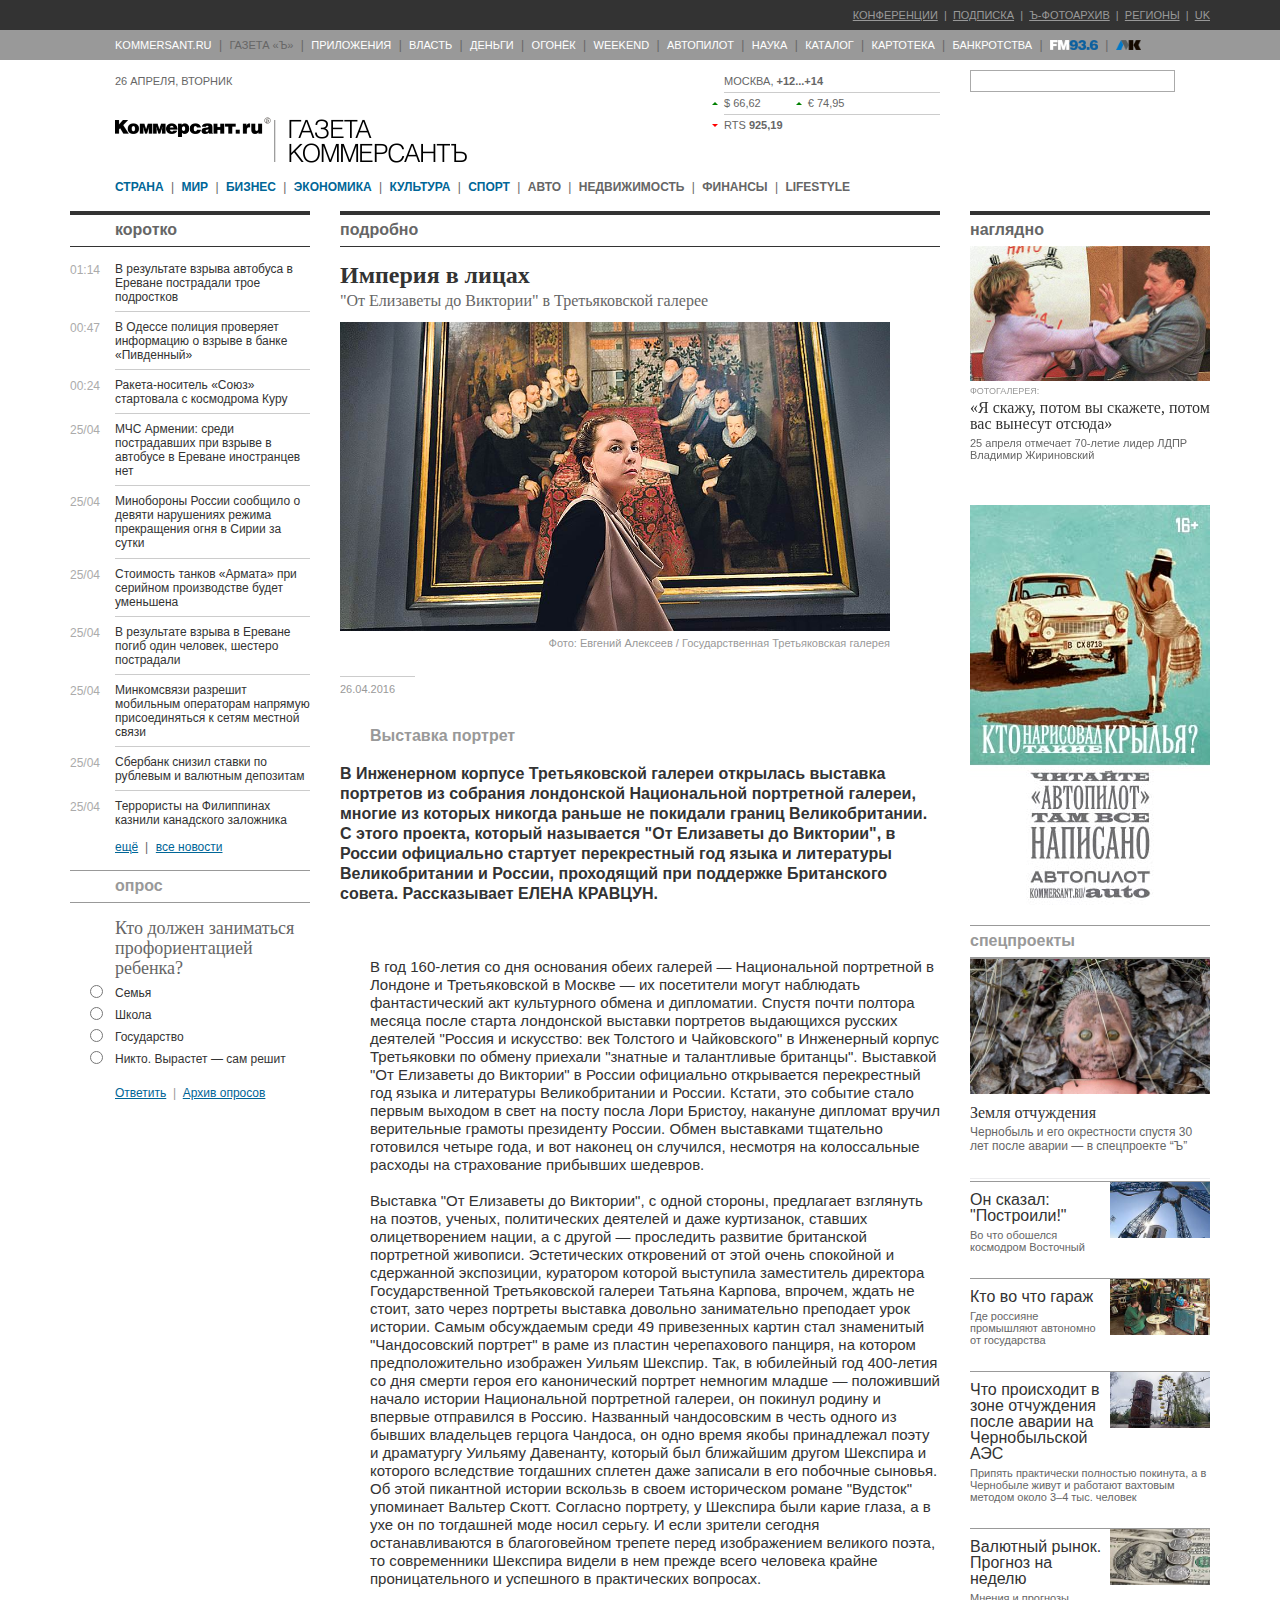
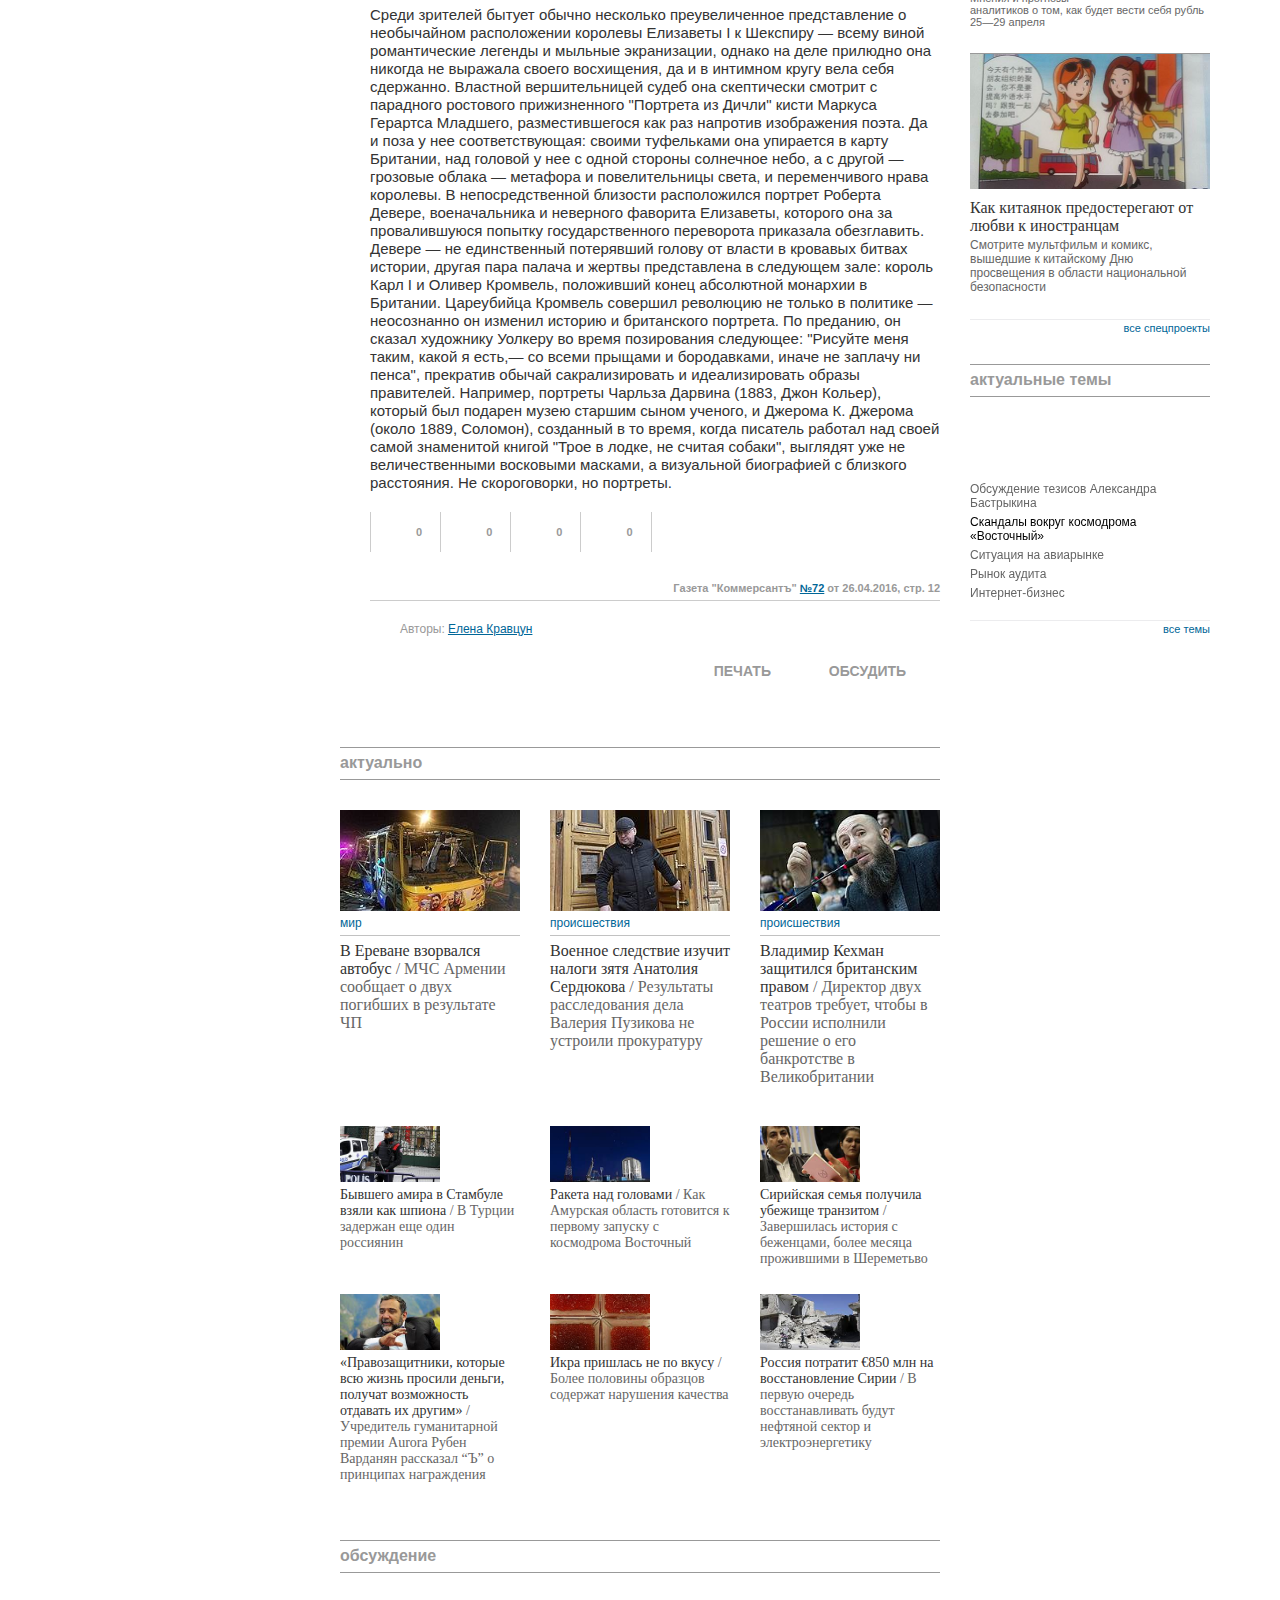
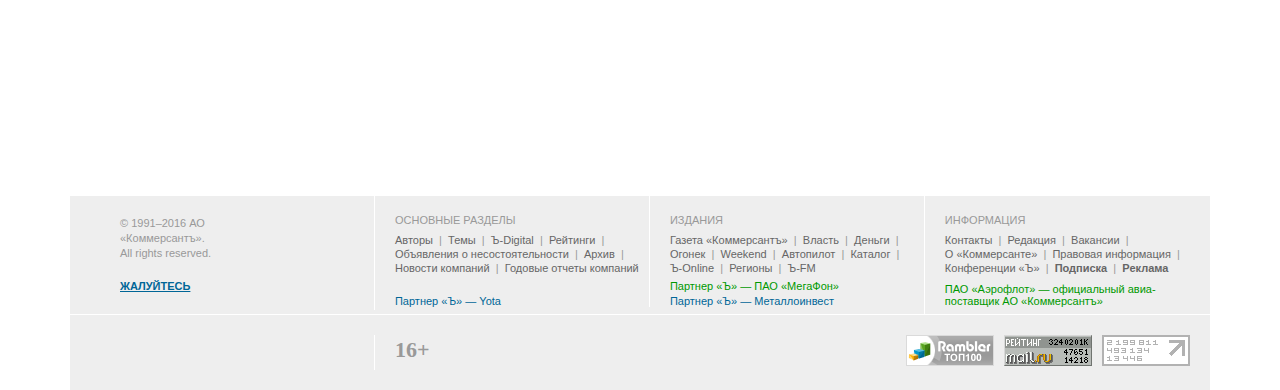
==== demos/instant/index.html @ bb2dacbf "instant added" ====
<!DOCTYPE html>
<!-- saved from url=(0036)http://www.kommersant.ru/doc/2973035 -->
<html><head><meta http-equiv="Content-Type" content="text/html; charset=utf-8">
    <title>Ъ-Газета - Империя в лицах</title>

    <meta http-equiv="X-UA-Compatible" content="IE=edge, chrome=1">
    <meta name="viewport" content="width=device-width, initial-scale=1.0, user-scalable=yes">
    <meta name="format-detection" content="telephone=no">
    <meta name="title" content="Империя в лицах - &quot;От Елизаветы до Виктории&quot; в Третьяковской галерее - Газета &quot;Коммерсантъ&quot; - Издательский Дом КоммерсантЪ.">
    <meta name="description" content="Империя в лицах - &quot;От Елизаветы до Виктории&quot; в Третьяковской галерее - Газета &quot;Коммерсантъ&quot; - Издательский Дом КоммерсантЪ. В Инженерном корпусе Третьяковской галереи открылась выставка портретов из собрания лондонской Национальной портретной галереи, многие из которых никогда раньше не покидали границ Великобритании. С этого проекта, который называется &quot;От Елизаветы до Виктории&quot;, в России официально стартует перекрестный год языка и литературы Великобритании и России, проходящий при поддержке Британского совета. Рассказывает ЕЛЕНА КРАВЦУН.">
    <meta name="keywords" content="Империя,лицах,Елизаветы,Виктории&quot;,Третьяковской,галерее">

    <meta property="fb:pages" content="153407611385569" />
    <meta property="og:type" content="article">
    <meta property="og:url" content="http://kommersant.ru/doc/2973035">
    <meta property="og:title" content="Империя в лицах // &quot;От Елизаветы до Виктории&quot; в Третьяковской галерее">
    <meta property="og:description" content="В Инженерном корпусе Третьяковской галереи открылась выставка портретов из собрания лондонской Национальной портретной галереи, многие из которых никогда раньше не покидали границ Великобритании. С этого проекта, который называется &quot;От Елизаветы до Виктории&quot;, в России официально стартует перекрестный год языка и литературы Великобритании и России, проходящий при поддержке Британского совета. Рассказывает ЕЛЕНА КРАВЦУН.">
    <meta name="twitter:card" content="summary">
    <meta name="twitter:site" content="@kommersant">
    <meta name="twitter:title" content="Империя в лицах // &quot;От Елизаветы до Виктории&quot; в Третьяковской галерее">
    <meta name="twitter:description" content="В Инженерном корпусе Третьяковской галереи открылась выставка портретов из собрания лондонской Национальной портретной галереи, многие из которых никогда раньше не покидали границ Великобритании. С этого проекта, который называется &quot;От Елизаветы до Виктории&quot;, в России официально стартует перекрестный год языка и литературы Великобритании и России, проходящий при поддержке Британского совета. Рассказывает ЕЛЕНА КРАВЦУН.">


    <meta property="og:image" content="http://im1.kommersant.ru/Issues.photo/DAILY/2016/072/KMO_153318_00006_2_t218_215251.jpg">
    <meta name="twitter:image" content="http://im1.kommersant.ru/Issues.photo/DAILY/2016/072/KMO_153318_00006_2_t218_215251.jpg">
    <link rel="image_src" href="./index_files/KMO_153318_00006_2_t218_215251.jpg">


    <meta property="action" content="read">
    <meta property="object" content="article">

    <link rel="icon" href="http://www.kommersant.ru/favicon.ico" type="image/x-icon">
    <link rel="shortcut icon" href="http://www.kommersant.ru/favicon.ico" type="image/x-icon">
    <link rel="apple-touch-icon" href="http://im2.kommersant.ru/ContentFlex/images/apple-touch-icon-57x57.png">
    <link rel="apple-touch-icon" sizes="60x60" href="http://im0.kommersant.ru/ContentFlex/images/apple-touch-icon-60x60.png">
    <link rel="apple-touch-icon" sizes="72x72" href="http://im6.kommersant.ru/ContentFlex/images/apple-touch-icon-72x72.png">
    <link rel="apple-touch-icon" sizes="76x76" href="http://im4.kommersant.ru/ContentFlex/images/apple-touch-icon-76x76.png">
    <link rel="apple-touch-icon" sizes="114x114" href="http://im2.kommersant.ru/ContentFlex/images/apple-touch-icon-114x114.png">
    <link rel="apple-touch-icon" sizes="120x120" href="http://im6.kommersant.ru/ContentFlex/images/apple-touch-icon-120x120.png">
    <link rel="apple-touch-icon" sizes="144x144" href="http://im8.kommersant.ru/ContentFlex/images/apple-touch-icon-144x144.png">
    <link rel="apple-touch-icon" sizes="152x152" href="http://im6.kommersant.ru/ContentFlex/images/apple-touch-icon-152x152.png">

    <link rel="stylesheet" href="./index_files/kommersant.css" charset="utf-8">




    <link rel="stylesheet" href="./index_files/comments.css" charset="utf-8">




    <!--[if lt IE 10]>

    <![endif]-->
    <!--[if lt IE 9]>

    <link rel="respond-proxy" href="http://im.kommersant.ru/ContentFlex/respond-proxy/html/respond-proxy.html" id="respond-proxy" />
    <link rel="respond-redirect" href="/ContentFlex/respond-proxy/js/respond.proxy.gif" id="respond-redirect" />

    <![endif]-->
    <!--[if !IE]><!-->

    <!--<![endif]-->
    <!--[if IE]>

    <![endif]-->

























    <style id="fit-vids-style">.fluid-width-video-wrapper{width:100%;position:relative;padding:0;}.fluid-width-video-wrapper iframe,.fluid-width-video-wrapper object,.fluid-width-video-wrapper embed {position:absolute;top:0;left:0;width:100%;height:100%;}</style></head>
<body>

<div class="b-fullversion fullversion hide1 hide2 hide">
    <div class="layout">
        <div class="b-fullversion-link">
            <a href="http://www.kommersant.ru/doc/2973035#" class="fullversion-link-off">Версия для мобильных устройств</a>
        </div>
    </div>
</div>



<div class="b-auth_panel hide1 hide2">
    <div class="layout">
        <div class="col_group">
            <div class="col col-huge col-huge-p">
                <ul class="b-auth_panel-menu b-auth_panel-regions hide1 hide2">
                    <li class="b-auth_panel-menu__item"><a class="b-auth_panel-menu__item-name" href="http://www.kommersant.ru/events/">Конференции</a></li>
                    <li class="b-auth_panel-menu__item"><a class="b-auth_panel-menu__item-name" href="http://www.kommersant.ru/subscription/">Подписка</a></li>
                    <li class="b-auth_panel-menu__item"><a class="b-auth_panel-menu__item-name" href="http://www.kommersant.ru/photo/archive/">Ъ-фотоархив</a></li>
                    <li class="b-auth_panel-menu__item navmenu-toggle" data-navmenu-id="regions"><a href="http://www.kommersant.ru/doc/2973035#" class="b-auth_panel-menu__item-name">Регионы</a></li>
                    <li class="b-auth_panel-menu__item"><a class="b-auth_panel-menu__item-name" href="http://www.kommersant.uk.com/">UK</a></li>
                </ul>

            </div>
        </div>
    </div>
</div>


<div class="layout">
    <div class="col_group col-large-empty">
        <div class="col col-small navmenu">
            <div class="b-main_navsection-menus b-regions-menu navmenu-item" id="navmenu-regions">
                <ul class="b-main_navmenu">

                    <li class="b-main_navmenu__item">
                        <a href="http://www.kommersant.ru/regions/78" class="b-main_navmenu__item-name">Санкт-Петербург</a>
                    </li>

                    <li class="b-main_navmenu__item">
                        <a href="http://www.kommersant.ru/regions/25" class="b-main_navmenu__item-name">Владивосток</a>
                    </li>

                    <li class="b-main_navmenu__item">
                        <a href="http://www.kommersant.ru/regions/34" class="b-main_navmenu__item-name">Волгоград</a>
                    </li>

                    <li class="b-main_navmenu__item">
                        <a href="http://www.kommersant.ru/regions/36" class="b-main_navmenu__item-name">Воронеж</a>
                    </li>

                    <li class="b-main_navmenu__item">
                        <a href="http://www.kommersant.ru/regions/66" class="b-main_navmenu__item-name">Екатеринбург</a>
                    </li>

                    <li class="b-main_navmenu__item">
                        <a href="http://www.kommersant.ru/regions/38" class="b-main_navmenu__item-name">Иркутск</a>
                    </li>

                    <li class="b-main_navmenu__item">
                        <a href="http://www.kommersant.ru/regions/16" class="b-main_navmenu__item-name">Казань</a>
                    </li>

                    <li class="b-main_navmenu__item">
                        <a href="http://www.kommersant.ru/regions/24" class="b-main_navmenu__item-name">Красноярск</a>
                    </li>

                    <li class="b-main_navmenu__item">
                        <a href="http://www.kommersant.ru/regions/52" class="b-main_navmenu__item-name">Нижний Новгород</a>
                    </li>

                    <li class="b-main_navmenu__item">
                        <a href="http://www.kommersant.ru/regions/54" class="b-main_navmenu__item-name">Новосибирск</a>
                    </li>

                    <li class="b-main_navmenu__item">
                        <a href="http://www.kommersant.ru/regions/59" class="b-main_navmenu__item-name">Пермь</a>
                    </li>

                    <li class="b-main_navmenu__item">
                        <a href="http://www.kommersant.ru/regions/61" class="b-main_navmenu__item-name">Ростов-на-Дону</a>
                    </li>

                    <li class="b-main_navmenu__item">
                        <a href="http://www.kommersant.ru/regions/63" class="b-main_navmenu__item-name">Самара</a>
                    </li>

                    <li class="b-main_navmenu__item">
                        <a href="http://www.kommersant.ru/regions/64" class="b-main_navmenu__item-name">Саратов</a>
                    </li>

                    <li class="b-main_navmenu__item">
                        <a href="http://www.kommersant.ru/regions/2" class="b-main_navmenu__item-name">Уфа</a>
                    </li>

                    <li class="b-main_navmenu__item">
                        <a href="http://www.kommersant.ru/regions/27" class="b-main_navmenu__item-name">Хабаровск</a>
                    </li>

                    <li class="b-main_navmenu__item">
                        <a href="http://www.kommersant.ru/regions/74" class="b-main_navmenu__item-name">Челябинск</a>
                    </li>

                </ul>
            </div>
        </div>
    </div>
</div>


<div class="b-main_navsection">
    <section class="b-main_navsection__tab hide3" id="navsection-tab-issues">
        <h4 class="b-main_navsection__tab_name"><a href="http://www.kommersant.ru/doc/2973035#" class="navsection-toggle" data-navsection="issues">Издания</a></h4>
    </section>
    <section class="b-main_navsection__tab hide3" id="navsection-tab-rubrics">
        <h4 class="b-main_navsection__tab_name"><a href="http://www.kommersant.ru/doc/2973035#" class="navsection-toggle" data-navsection="rubrics">Рубрики</a></h4>
    </section>
    <section class="b-main_navsection__tab hide3" id="navsection-tab-regions">
        <h4 class="b-main_navsection__tab_name"><a href="http://www.kommersant.ru/doc/2973035#" class="navsection-toggle" data-navsection="regions">Регионы</a></h4>
    </section>
    <span class="b-main_navsection__search hide3 place-search">

		</span>
</div>

<nav class="b-main_navsection-menus">

    <ul class="b-main_navmenu hide3" id="navsection-menu-issues" style="display: none">

        <li class="b-main_navmenu__item">
            <a class="b-main_navmenu__item-name" href="http://www.kommersant.ru/">kommersant.ru</a>
        </li>

        <li class="b-main_navmenu__item b-main_navmenu__item-current">
            <a class="b-main_navmenu__item-name" href="http://www.kommersant.ru/daily">Газета «Ъ»</a>
        </li>

        <li class="b-main_navmenu__item">
            <a class="b-main_navmenu__item-name" href="http://www.kommersant.ru/apps">Приложения</a>
        </li>

        <li class="b-main_navmenu__item">
            <a class="b-main_navmenu__item-name" href="http://www.kommersant.ru/vlast">Власть</a>
        </li>

        <li class="b-main_navmenu__item">
            <a class="b-main_navmenu__item-name" href="http://www.kommersant.ru/money">Деньги</a>
        </li>

        <li class="b-main_navmenu__item">
            <a class="b-main_navmenu__item-name" href="http://www.kommersant.ru/ogoniok">Огонёк</a>
        </li>

        <li class="b-main_navmenu__item">
            <a class="b-main_navmenu__item-name" href="http://www.kommersant.ru/weekend">Weekend</a>
        </li>

        <li class="b-main_navmenu__item">
            <a class="b-main_navmenu__item-name" href="http://www.kommersant.ru/autopilot">Автопилот</a>
        </li>

        <li class="b-main_navmenu__item">
            <a class="b-main_navmenu__item-name" href="http://www.kommersant.ru/nauka">Наука</a>
        </li>

        <li class="b-main_navmenu__item">
            <a class="b-main_navmenu__item-name" href="http://www.kommersant.ru/catalog">Каталог</a>
        </li>

        <li class="b-main_navmenu__item hide3s">
            <a class="b-main_navmenu__item-name" href="http://www.kartoteka.ru/?utm_source=kommersant_ru&amp;utm_campaign=top_menu_link">Картотека</a>
        </li>
        <li class="b-main_navmenu__item hide3s">
            <a class="b-main_navmenu__item-name" href="http://bankruptcy.kommersant.ru/">Банкротства</a>
        </li>
        <li class="b-main_navmenu__item">
            <a class="b-main_navmenu__item-name" href="http://kommersant.fm/"><img src="./index_files/fm_logo.png" alt="FM93.6"></a>
        </li>
        <li class="b-main_navmenu__item">
            <a class="b-main_navmenu__item-name" href="http://www.kommersant.ru/academy"><img src="./index_files/ac_logo.png" alt="Академия Журналистики" title="Академия Журналистики"></a>
        </li>
    </ul>

    <ul class="b-main_navmenu hide3" id="navsection-menu-rubrics" style="display: none">
        <li class="b-main_navmenu__item">
            <a class="b-main_navmenu__item-name" href="http://www.kommersant.ru/archive/news">Новости</a>
        </li>

        <li class="b-main_navmenu__item">
            <a class="b-main_navmenu__item-name" href="http://www.kommersant.ru/rubric/47">Страна</a>
        </li>

        <li class="b-main_navmenu__item">
            <a class="b-main_navmenu__item-name" href="http://www.kommersant.ru/rubric/5">Мир</a>
        </li>

        <li class="b-main_navmenu__item">
            <a class="b-main_navmenu__item-name" href="http://www.kommersant.ru/advtest/rubric/4">Бизнес</a>
        </li>

        <li class="b-main_navmenu__item">
            <a class="b-main_navmenu__item-name" href="http://www.kommersant.ru/rubric/3">Экономика</a>
        </li>

        <li class="b-main_navmenu__item">
            <a class="b-main_navmenu__item-name" href="http://www.kommersant.ru/rubric/8">Культура</a>
        </li>

        <li class="b-main_navmenu__item">
            <a class="b-main_navmenu__item-name" href="http://www.kommersant.ru/rubric/9">Спорт</a>
        </li>

        <li class="b-main_navmenu__item">
            <a class="b-main_navmenu__item-name" href="http://www.kommersant.ru/auto/">Автомобили</a>
        </li>
        <li class="b-main_navmenu__item">
            <a class="b-main_navmenu__item-name" href="http://www.kommersant.ru/realty/">Недвижимость</a>
        </li>
        <li class="b-main_navmenu__item">
            <a class="b-main_navmenu__item-name" href="http://www.kommersant.ru/finance/">Финансы</a>
        </li>
        <li class="b-main_navmenu__item">
            <a class="b-main_navmenu__item-name" href="http://www.kommersant.ru/lifestyle/">Lifestyle</a>
        </li>

    </ul>

    <ul class="b-main_navmenu hide3" id="navsection-menu-regions" style="display: none">

        <li class="b-main_navmenu__item">
            <a class="b-main_navmenu__item-name" href="http://www.kommersant.ru/regions/78">Санкт-Петербург</a>
        </li>

        <li class="b-main_navmenu__item">
            <a class="b-main_navmenu__item-name" href="http://www.kommersant.ru/regions/25">Владивосток</a>
        </li>

        <li class="b-main_navmenu__item">
            <a class="b-main_navmenu__item-name" href="http://www.kommersant.ru/regions/34">Волгоград</a>
        </li>

        <li class="b-main_navmenu__item">
            <a class="b-main_navmenu__item-name" href="http://www.kommersant.ru/regions/36">Воронеж</a>
        </li>

        <li class="b-main_navmenu__item">
            <a class="b-main_navmenu__item-name" href="http://www.kommersant.ru/regions/66">Екатеринбург</a>
        </li>

        <li class="b-main_navmenu__item">
            <a class="b-main_navmenu__item-name" href="http://www.kommersant.ru/regions/38">Иркутск</a>
        </li>

        <li class="b-main_navmenu__item">
            <a class="b-main_navmenu__item-name" href="http://www.kommersant.ru/regions/16">Казань</a>
        </li>

        <li class="b-main_navmenu__item">
            <a class="b-main_navmenu__item-name" href="http://www.kommersant.ru/regions/24">Красноярск</a>
        </li>

        <li class="b-main_navmenu__item">
            <a class="b-main_navmenu__item-name" href="http://www.kommersant.ru/regions/52">Нижний Новгород</a>
        </li>

        <li class="b-main_navmenu__item">
            <a class="b-main_navmenu__item-name" href="http://www.kommersant.ru/regions/54">Новосибирск</a>
        </li>

        <li class="b-main_navmenu__item">
            <a class="b-main_navmenu__item-name" href="http://www.kommersant.ru/regions/59">Пермь</a>
        </li>

        <li class="b-main_navmenu__item">
            <a class="b-main_navmenu__item-name" href="http://www.kommersant.ru/regions/61">Ростов-на-Дону</a>
        </li>

        <li class="b-main_navmenu__item">
            <a class="b-main_navmenu__item-name" href="http://www.kommersant.ru/regions/63">Самара</a>
        </li>

        <li class="b-main_navmenu__item">
            <a class="b-main_navmenu__item-name" href="http://www.kommersant.ru/regions/64">Саратов</a>
        </li>

        <li class="b-main_navmenu__item">
            <a class="b-main_navmenu__item-name" href="http://www.kommersant.ru/regions/2">Уфа</a>
        </li>

        <li class="b-main_navmenu__item">
            <a class="b-main_navmenu__item-name" href="http://www.kommersant.ru/regions/27">Хабаровск</a>
        </li>

        <li class="b-main_navmenu__item">
            <a class="b-main_navmenu__item-name" href="http://www.kommersant.ru/regions/74">Челябинск</a>
        </li>

    </ul>

    <ul class="b-main_navmenu hide1 hide2">

        <li class="b-main_navmenu__item">
            <a class="b-main_navmenu__item-name" href="http://www.kommersant.ru/">kommersant.ru</a>
        </li>

        <li class="b-main_navmenu__item b-main_navmenu__item-current">
            <a class="b-main_navmenu__item-name" href="http://www.kommersant.ru/daily">Газета «Ъ»</a>
        </li>

        <li class="b-main_navmenu__item">
            <a class="b-main_navmenu__item-name" href="http://www.kommersant.ru/apps">Приложения</a>
        </li>

        <li class="b-main_navmenu__item">
            <a class="b-main_navmenu__item-name" href="http://www.kommersant.ru/vlast">Власть</a>
        </li>

        <li class="b-main_navmenu__item">
            <a class="b-main_navmenu__item-name" href="http://www.kommersant.ru/money">Деньги</a>
        </li>

        <li class="b-main_navmenu__item">
            <a class="b-main_navmenu__item-name" href="http://www.kommersant.ru/ogoniok">Огонёк</a>
        </li>

        <li class="b-main_navmenu__item">
            <a class="b-main_navmenu__item-name" href="http://www.kommersant.ru/weekend">Weekend</a>
        </li>

        <li class="b-main_navmenu__item">
            <a class="b-main_navmenu__item-name" href="http://www.kommersant.ru/autopilot">Автопилот</a>
        </li>

        <li class="b-main_navmenu__item">
            <a class="b-main_navmenu__item-name" href="http://www.kommersant.ru/nauka">Наука</a>
        </li>

        <li class="b-main_navmenu__item">
            <a class="b-main_navmenu__item-name" href="http://www.kommersant.ru/catalog">Каталог</a>
        </li>

        <li class="b-main_navmenu__item hide3s">
            <a class="b-main_navmenu__item-name" href="http://www.kartoteka.ru/?utm_source=kommersant_ru&amp;utm_campaign=top_menu_link">Картотека</a>
        </li>
        <li class="b-main_navmenu__item hide3s">
            <a class="b-main_navmenu__item-name" href="http://bankruptcy.kommersant.ru/">Банкротства</a>
        </li>
        <li class="b-main_navmenu__item">
            <a class="b-main_navmenu__item-name" href="http://kommersant.fm/"><img src="./index_files/fm_logo.png" alt="FM93.6"></a>
        </li>
        <li class="b-main_navmenu__item">
            <a class="b-main_navmenu__item-name" href="http://www.kommersant.ru/academy"><img src="./index_files/ac_logo.png" alt="Академия Журналистики" title="Академия Журналистики"></a>
        </li>
    </ul>
</nav>

<div class="layout">
    <header class="b-main_header">
        <div class="col_group">
            <div class="col col-large">

                <ul class="b-widgets">
                    <!-- погода -->
                    <li class="weather hide1 hide2">
                        <ul class="weather-list">
                            <li class="item">
                                <span class="weather_city">Москва</span>,
                                <span class="weather_temperature">+12...+14</span>
                                <span class="weather-icon rainy" title="небольшой дождь">небольшой дождь</span>
                            </li>
                        </ul>
                    </li>

                    <!-- валюта -->
                    <li class="currency hide1">
                        <ul class="currency-list">
                            <li class="item place-rates-01">
                                <div class="resize" data-resize-places=".place-rates-01">
										<span title="USD +0,40 р." class="r_up">
											<span class="currency_sign">$</span>
											<span class="currency_value">66,62</span>
											<span class="currency_name">USD</span>
										</span>
                                </div>
                            </li>
                            <li class="item place-rates-02">
                                <div class="resize" data-resize-places=".place-rates-02">
										<span title="EURO +0,25 р." class="r_up">
											<span class="currency_sign">€</span>
											<span class="currency_value">74,95</span>
											<span class="currency_name">EUR</span>
										</span>
                                </div>
                            </li>
                        </ul>
                    </li>

                    <!-- биржевые индексы -->
                    <li class="indexes slider slider-rates slider-ready slider-visible slider-mostly">
                        <ul class="indexes-list slider-canvas slider-next">
                            <li class="item slider-item slider-link hide2 hide3 place-rates-01"></li>
                            <li class="item slider-item slider-link hide2 hide3 place-rates-02"></li>
                            <li class="item slider-item slider-link slider-item-current" style="transform: translate(0px, 0px);">
									<span class="r_down">
										<span class="name">RTS</span>
										<span class="value">925,19</span>
									</span>
                            </li>
                            <li class="item slider-item slider-link" style="transform: translate(0px, 21px);">
									<span class="r_down">
										<span class="name">ММВБ</span>
										<span class="value">1949,91</span>
									</span>
                            </li>
                            <li class="item slider-item slider-link" style="transform: translate(0px, 22px);">
									<span class="r_down">
										<span class="name">NASD</span>
										<span class="value">4881,68</span>
									</span>
                            </li>
                            <li class="item slider-item slider-link" style="transform: translate(0px, -21px);">
									<span class="r_down">
										<span class="name">DJIA</span>
										<span class="value">17876,85</span>
									</span>
                            </li>
                        </ul>
                    </li>
                </ul>


                <time>26 апреля, вторник</time>

                <div class="adv1-header_100p hide2 hide3">
                    <!--AdFox START-->
                    <!--kommersant-->
                    <!--Площадка: Kommersant_redesign_test / Мобильный / 1000х600 сверху-->
                    <!--Категория: <не задана>-->
                    <!--Тип баннера: 1000х600 сверху-->
                    <div id="AdFox_banner_698128"></div><div style="visibility:hidden; position:absolute;"><iframe id="AdFox_iframe_698128" width="1" height="1" marginwidth="0" marginheight="0" scrolling="no" frameborder="0"></iframe></div>
                    <!--AdFox END-->
                </div>

                <div class="adv2-header_100p hide1 hide3">
                    <!--AdFox START-->
                    <!--kommersant-->
                    <!--Площадка: Kommersant_redesign_test / Планшет / 1000х600 сверху-->
                    <!--Категория: <не задана>-->
                    <!--Тип баннера: 1000х600 сверху-->
                    <div id="AdFox_banner_454663"></div><div style="visibility:hidden; position:absolute;"><iframe id="AdFox_iframe_454663" width="1" height="1" marginwidth="0" marginheight="0" scrolling="no" frameborder="0"></iframe></div>
                    <!--AdFox END-->
                </div>


                <div class="b-logo">

                    <a href="http://www.kommersant.ru/">
                        <img src="./index_files/kommersant_left_4x.png" class="b-logo__img" alt="Коммерсант.ru">
                    </a>

                    <a href="http://www.kommersant.ru/daily">

                        <img src="./index_files/daily_4x.png" class="b-logo__img2" alt="Газета «Ъ»">

                    </a>

                </div>
                <nav class="hide1 hide2">
                    <ul class="b-main_navmenu b-main_navmenu-special">

                        <li class="b-main_navmenu__item">

                            <a class="b-main_navmenu__item-name navmenu-toggle" href="http://www.kommersant.ru/rubric/47" data-navmenu-id="rubric-47" data-navmenu-type="rubric" data-navmenu-url="/rubricanons/47" data-navmenu-darkbox="">Страна</a>

                        </li>

                        <li class="b-main_navmenu__item">

                            <a class="b-main_navmenu__item-name navmenu-toggle" href="http://www.kommersant.ru/rubric/5" data-navmenu-id="rubric-5" data-navmenu-type="rubric" data-navmenu-url="/rubricanons/5" data-navmenu-darkbox="">Мир</a>

                        </li>

                        <li class="b-main_navmenu__item">

                            <a class="b-main_navmenu__item-name navmenu-toggle" href="http://www.kommersant.ru/advtest/rubric/4" data-navmenu-id="rubric-4" data-navmenu-type="rubric" data-navmenu-url="/rubricanons/4" data-navmenu-darkbox="">Бизнес</a>

                        </li>

                        <li class="b-main_navmenu__item">

                            <a class="b-main_navmenu__item-name navmenu-toggle" href="http://www.kommersant.ru/rubric/3" data-navmenu-id="rubric-3" data-navmenu-type="rubric" data-navmenu-url="/rubricanons/3" data-navmenu-darkbox="">Экономика</a>

                        </li>

                        <li class="b-main_navmenu__item">

                            <a class="b-main_navmenu__item-name navmenu-toggle" href="http://www.kommersant.ru/rubric/8" data-navmenu-id="rubric-8" data-navmenu-type="rubric" data-navmenu-url="/rubricanons/8" data-navmenu-darkbox="">Культура</a>

                        </li>

                        <li class="b-main_navmenu__item">

                            <a class="b-main_navmenu__item-name navmenu-toggle" href="http://www.kommersant.ru/rubric/9" data-navmenu-id="rubric-9" data-navmenu-type="rubric" data-navmenu-url="/rubricanons/9" data-navmenu-darkbox="">Спорт</a>

                        </li>


                        <li class="b-main_navmenu__item">

                            <a href="http://www.kommersant.ru/auto/" class="b-main_navmenu__item-name b-main_navmenu__item-name__dark navmenu-toggle" data-navmenu-id="rubric-spec1" data-navmenu-type="specrubric" data-navmenu-url="/themesgroupanons/1" data-navmenu-darkbox="">
                                <span class="hide3w icon icon-specials-auto"></span>
                                <span class="hide3s">Авто</span>
                            </a>

                        </li>
                        <li class="b-main_navmenu__item">

                            <a href="http://www.kommersant.ru/realty/" class="b-main_navmenu__item-name b-main_navmenu__item-name__dark navmenu-toggle" data-navmenu-id="rubric-spec4" data-navmenu-type="specrubric" data-navmenu-url="/themesgroupanons/4" data-navmenu-darkbox="">
                                <span class="hide3w icon icon-specials-realty"></span>
                                <span class="hide3s">Недвижимость</span>
                            </a>

                        </li>
                        <li class="b-main_navmenu__item">

                            <a href="http://www.kommersant.ru/finance/" class="b-main_navmenu__item-name b-main_navmenu__item-name__dark navmenu-toggle" data-navmenu-id="rubric-finance" data-navmenu-type="specrubric" data-navmenu-url="/rubricspecialanons/40" data-navmenu-darkbox="">
                                <span class="hide3w icon icon-specials-financial"></span>
                                <span class="hide3s">Финансы</span>
                            </a>

                        </li>
                        <li class="b-main_navmenu__item">

                            <a href="http://www.kommersant.ru/lifestyle/" class="b-main_navmenu__item-name b-main_navmenu__item-name__dark navmenu-toggle" data-navmenu-id="rubric-spec12" data-navmenu-type="specrubric" data-navmenu-url="/themesgroupanons/12" data-navmenu-darkbox="">
                                <span class="hide3w icon icon-specials-lifestyle"></span>
                                <span class="hide3s">Lifestyle</span>
                            </a>

                        </li>

                    </ul>
                </nav>

            </div>
            <div class="col col-small hide1 hide2 place-search"><div class="b-search resize" id="navsearch" data-resize-places=".place-search">
                <form action="http://www.kommersant.ru/Search/Results" method="get" id="navsearch-form">
                    <input type="hidden" name="places" value="">
                    <input type="hidden" name="categories" value="">
                    <input type="hidden" name="datestart" value="26.04.2015">
                    <input type="hidden" name="dateend" value="26.04.2016">
                    <input type="hidden" name="sort_type" value="0">
                    <input type="hidden" name="regions" value="">
                    <input type="hidden" name="results_count" value="">
                    <input type="hidden" name="page" value="1">
                    <span class="b-search-submit">
						<input type="submit" value="" tabindex="2" id="navsearch-submit">
					</span>
                    <span class="b-search-label">
						<label for="navsearch-query">Поиск</label>
					</span>
                    <span class="b-search-window">
						<input type="text" name="search_query" placeholder="Поиск по сайту" tabindex="1" id="navsearch-query">
					</span>
                </form>
                <div class="adv hide1 hide2">


                </div>
            </div></div>
        </div>
    </header>

    <div class="b-rubric-digest-dropdown hide1 hide2 navmenu" id="navmenu-rubrics"></div>






    <div class="col_group">
        <div class="col col-large">
            <div class="col col-small hide1 hide2">


                <!-- Коротко (новости) -->

                <section class="b-newsline resize" data-resize-places=".place-newsline">
                    <h3 class="title"><a href="http://www.kommersant.ru/news">Коротко</a></h3>


                    <article class="b-newsline__item">
                        <time class="time" datetime="2016-04-26T01:14:23+03:00">01:14</time>
                        <h3 class="article_subheader"><a href="http://www.kommersant.ru/news/2973597">В результате взрыва автобуса в Ереване пострадали трое подростков</a></h3>
                    </article>


                    <article class="b-newsline__item">
                        <time class="time" datetime="2016-04-26T00:47:10+03:00">00:47</time>
                        <h3 class="article_subheader"><a href="http://www.kommersant.ru/news/2973596">В Одессе полиция проверяет информацию о взрыве в банке «Пивденный»</a></h3>
                    </article>


                    <article class="b-newsline__item">
                        <time class="time" datetime="2016-04-26T00:24:53+03:00">00:24</time>
                        <h3 class="article_subheader"><a href="http://www.kommersant.ru/news/2973595">Ракета-носитель «Союз» стартовала с космодрома Куру</a></h3>
                    </article>


                    <article class="b-newsline__item">
                        <time class="time" datetime="2016-04-25T23:59:19+03:00">25/04</time>
                        <h3 class="article_subheader"><a href="http://www.kommersant.ru/news/2973544">МЧС Армении: среди пострадавших при взрыве в автобусе в Ереване иностранцев нет</a></h3>
                    </article>


                    <article class="b-newsline__item">
                        <time class="time" datetime="2016-04-25T23:36:37+03:00">25/04</time>
                        <h3 class="article_subheader"><a href="http://www.kommersant.ru/news/2973535">Минобороны России сообщило о девяти нарушениях режима прекращения огня в Сирии за сутки</a></h3>
                    </article>

                    <div class="adv3-6_240pxx400px hide1 hide2">

                    </div>



                    <article class="b-newsline__item hide1 hide2">
                        <time class="time" datetime="2016-04-25T23:25:51+03:00">25/04</time>
                        <h3 class="article_subheader"><a href="http://www.kommersant.ru/news/2973532">Стоимость танков «Армата» при серийном производстве будет уменьшена</a></h3>
                    </article>


                    <article class="b-newsline__item hide1 hide2">
                        <time class="time" datetime="2016-04-25T23:01:23+03:00">25/04</time>
                        <h3 class="article_subheader"><a href="http://www.kommersant.ru/news/2973531">В результате взрыва в Ереване погиб один человек, шестеро пострадали</a></h3>
                    </article>


                    <article class="b-newsline__item hide1 hide2">
                        <time class="time" datetime="2016-04-25T22:54:25+03:00">25/04</time>
                        <h3 class="article_subheader"><a href="http://www.kommersant.ru/news/2973528">Минкомсвязи разрешит мобильным операторам напрямую присоединяться к сетям местной связи</a></h3>
                    </article>


                    <article class="b-newsline__item hide1 hide2">
                        <time class="time" datetime="2016-04-25T22:43:51+03:00">25/04</time>
                        <h3 class="article_subheader"><a href="http://www.kommersant.ru/news/2973523">Сбербанк снизил ставки по рублевым и валютным депозитам</a></h3>
                    </article>


                    <article class="b-newsline__item hide1 hide2">
                        <time class="time" datetime="2016-04-25T22:26:09+03:00">25/04</time>
                        <h3 class="article_subheader"><a href="http://www.kommersant.ru/news/2973515">Террористы на Филиппинах казнили канадского заложника</a></h3>
                    </article>


                    <article class="b-newsline__item hide1 hide2 hide3">
                        <time class="time" datetime="2016-04-25T22:25:35+03:00">25/04</time>
                        <h3 class="article_subheader"><a href="http://www.kommersant.ru/news/2973514">Хоккеист Александр Радулов находится в Нью-Йорке</a></h3>
                    </article>


                    <article class="b-newsline__item hide1 hide2 hide3">
                        <time class="time" datetime="2016-04-25T22:10:30+03:00">25/04</time>
                        <h3 class="article_subheader"><a href="http://www.kommersant.ru/news/2973511">Лидеры США и стран ЕС: санкции с России будут сняты после выполнения минских соглашений</a></h3>
                    </article>


                    <article class="b-newsline__item hide1 hide2 hide3">
                        <time class="time" datetime="2016-04-25T21:51:39+03:00">25/04</time>
                        <h3 class="article_subheader"><a href="http://www.kommersant.ru/news/2973477">В Пермском крае убит коммерческий директор оборонного предприятия</a></h3>
                    </article>


                    <article class="b-newsline__item hide1 hide2 hide3">
                        <time class="time" datetime="2016-04-25T21:38:36+03:00">25/04</time>
                        <h3 class="article_subheader"><a href="http://www.kommersant.ru/news/2973470">В результате взрыва в автобусе в Ереване погибли три человека</a></h3>
                    </article>


                    <article class="b-newsline__item hide1 hide2 hide3">
                        <time class="time" datetime="2016-04-25T21:34:34+03:00">25/04</time>
                        <h3 class="article_subheader"><a href="http://www.kommersant.ru/news/2973468">Показания предполагаемого убийцы пилота Су-24 передадут России</a></h3>
                    </article>


                    <ul class="b-newsline__menu">
                        <li class="b-newsline__menu_item b-newsline__menu_item__more">
                            <a href="http://www.kommersant.ru/archive/news" class="changeclass" data-changeclass="{
				&quot;.b-newsline__menu_item__more&quot;: {&quot;addClass&quot;: &quot;hide&quot;},
				&quot;.b-newsline__item&quot;: {&quot;removeClass&quot;: &quot;hide1 hide2 hide3&quot;}
			}">ещё</a>
                        </li>
                        <li class="b-newsline__menu_item"><a href="http://www.kommersant.ru/archive/news">все новости</a></li>
                    </ul>
                </section>




                <div class="hide1 hide2 place-voting">
                    <section class="b-voting resize poll lazyloading" data-resize-places=".place-voting">
                        <h3 class="subtitle">
                            <a href="http://www.kommersant.ru/poll/results">Опрос
                            </a>
                        </h3>
                        <form action="http://www.kommersant.ru/Poll/Vote" id="poll1346" method="post"><input id="QuestionId" name="QuestionId" type="hidden" value="1346">
                            <input id="RegionId" name="RegionId" type="hidden" value="77">
                            <input id="RedirectUrlOnClose" name="RedirectUrlOnClose" type="hidden" value="">
                            <h3 class="b-voting__header">
                                Кто должен заниматься профориентацией ребенка?
                            </h3>
                            <input id="UId" name="UId" type="hidden" value="867673744">
                            <ul class="questions">

                                <li>
                                    <input type="radio" name="Answers" value="24972" id="answer24972">

                                    <label class="question" for="answer24972">
                                        Семья</label>

                                </li>

                                <li>
                                    <input type="radio" name="Answers" value="24976" id="answer24976">

                                    <label class="question" for="answer24976">
                                        Школа</label>

                                </li>

                                <li>
                                    <input type="radio" name="Answers" value="24980" id="answer24980">

                                    <label class="question" for="answer24980">
                                        Государство</label>

                                </li>

                                <li>
                                    <input type="radio" name="Answers" value="24984" id="answer24984">

                                    <label class="question" for="answer24984">
                                        Никто. Вырастет — сам решит</label>

                                </li>

                            </ul>


                            <menu>
                                <a href="http://www.kommersant.ru/doc/2973035#" class="poll_submit">Ответить</a> &nbsp;|&nbsp; <a href="http://www.kommersant.ru/poll/results">Архив опросов
                            </a>
                            </menu>
                        </form></section>
                </div>



                <div class="b-tgb_chain">
                    <div class="b-tgb_chain__uho">
                        <!--AdFox START-->
                        <!--kommersant-->
                        <!--Площадка: Kommersant_redesign_test / Сквозное размещение / ТГБ вертикальный 1-->
                        <!--Категория: <не задана>-->
                        <!--Тип баннера: ТГБ вертикальный-->
                        <div id="AdFox_banner_758847"></div><div style="visibility:hidden; position:absolute;"><iframe id="AdFox_iframe_758847" width="1" height="1" marginwidth="0" marginheight="0" scrolling="no" frameborder="0"></iframe></div>
                        <!--AdFox END-->
                    </div>
                    <div class="b-tgb_chain__uho">
                        <!--AdFox START-->
                        <!--kommersant-->
                        <!--Площадка: Kommersant_redesign_test / Сквозное размещение / ТГБ вертикальный 2-->
                        <!--Категория: <не задана>-->
                        <!--Тип баннера: ТГБ вертикальный-->
                        <div id="AdFox_banner_621960"></div><div style="visibility:hidden; position:absolute;"><iframe id="AdFox_iframe_621960" width="1" height="1" marginwidth="0" marginheight="0" scrolling="no" frameborder="0"></iframe></div>
                        <!--AdFox END-->
                    </div>
                    <div class="b-tgb_chain__uho">
                        <!--AdFox START-->
                        <!--kommersant-->
                        <!--Площадка: Kommersant_redesign_test / Сквозное размещение / ТГБ вертикальный 3-->
                        <!--Категория: <не задана>-->
                        <!--Тип баннера: ТГБ вертикальный-->
                        <div id="AdFox_banner_206064"></div><div style="visibility:hidden; position:absolute;"><iframe id="AdFox_iframe_206064" width="1" height="1" marginwidth="0" marginheight="0" scrolling="no" frameborder="0"></iframe></div>
                        <!--AdFox END-->
                    </div>
                </div>


            </div>
            <div class="col col-big">
                <h3 class="title title-nob1 title-nob2">

                    <span>Подробно</span>

                </h3>

                <div class="adv3-4_600pxx50px hide1 hide2">

                </div>

                <article class="b-article ">

                    <header>

                        <div class="b-article-media"><!--
								--><figure class="b-article-media__item">
                            <div class="photo">

                                <a href="http://www.kommersant.ru/gallery/2973035" title="">

                                    <img src="./index_files/KMO_153318_00006_2_t218_215251.jpg" alt="">

                                </a>

                            </div>

                            <figcaption class="b-article-media__pic-info">
                                <p class="b-article-media__pic-info__src">
                                    Фото:

                                    Евгений Алексеев / Государственная Третьяковская галерея

                                </p>
                            </figcaption>

                        </figure><!--

							--></div><!--

							--><div class="icons">
                        <a href="http://www.kommersant.ru/doc/2973035#" class="icon icon-favorite-add" title="Добавить в избранное"></a>

                        <a href="http://www.kommersant.ru/doc/2973035#comments" title="Комментариев: 0">

                            <span class="icon icon-comments-link"></span>

                        </a>


                    </div>

                        <div class="text">
                            <h2 class="article_name">Империя в лицах</h2>

                            <h1 class="article_subheader">"От Елизаветы до Виктории" в Третьяковской галерее</h1>

                        </div>

                        <time class="b-article__publish_date" pubdate="" datetime="2016-04-26T00:00:00+03:00">26.04.2016</time>

                    </header>


                    <div id="divLetterBranding" class="article_text_wrapper">

                        <p class="b-article__text document_inner_title"> Выставка портрет <br></p><p class="b-article__text"><span class="b-article__intro">В Инженерном корпусе Третьяковской галереи открылась выставка портретов из собрания лондонской Национальной портретной галереи, многие из которых никогда раньше не покидали границ Великобритании. С этого проекта, который называется "От Елизаветы до Виктории", в России официально стартует перекрестный год языка и литературы Великобритании и России, проходящий при поддержке Британского совета. Рассказывает ЕЛЕНА КРАВЦУН. </span></p><p></p><br>
                        <p class="b-article__text">В год 160-летия со дня основания обеих галерей — Национальной портретной в Лондоне и Третьяковской в Москве — их посетители могут наблюдать фантастический акт культурного обмена и дипломатии. Спустя почти полтора месяца после старта лондонской выставки портретов выдающихся русских деятелей "Россия и искусство: век Толстого и Чайковского" в Инженерный корпус Третьяковки по обмену приехали "знатные и талантливые британцы". Выставкой "От Елизаветы до Виктории" в России официально открывается перекрестный год языка и литературы Великобритании и России. Кстати, это событие стало первым выходом в свет на посту посла Лори Бристоу, накануне дипломат вручил верительные грамоты президенту России. Обмен выставками тщательно готовился четыре года, и вот наконец он случился, несмотря на колоссальные расходы на страхование прибывших шедевров. </p>
                        <p class="b-article__text">Выставка "От Елизаветы до Виктории", с одной стороны, предлагает взглянуть на поэтов, ученых, политических деятелей и даже куртизанок, ставших олицетворением нации, а с другой — проследить развитие британской портретной живописи. Эстетических откровений от этой очень спокойной и сдержанной экспозиции, куратором которой выступила заместитель директора Государственной Третьяковской галереи Татьяна Карпова, впрочем, ждать не стоит, зато через портреты выставка довольно занимательно преподает урок истории. Самым обсуждаемым среди 49 привезенных картин стал знаменитый "Чандосовский портрет" в раме из пластин черепахового панциря, на котором предположительно изображен Уильям Шекспир. Так, в юбилейный год 400-летия со дня смерти героя его канонический портрет немногим младше — положивший начало истории Национальной портретной галереи, он покинул родину и впервые отправился в Россию. Названный чандосовским в честь одного из бывших владельцев герцога Чандоса, он одно время якобы принадлежал поэту и драматургу Уильяму Давенанту, который был ближайшим другом Шекспира и которого вследствие тогдашних сплетен даже записали в его побочные сыновья. Об этой пикантной истории вскользь в своем историческом романе "Вудсток" упоминает Вальтер Скотт. Согласно портрету, у Шекспира были карие глаза, а в ухе он по тогдашней моде носил серьгу. И если зрители сегодня останавливаются в благоговейном трепете перед изображением великого поэта, то современники Шекспира видели в нем прежде всего человека крайне проницательного и успешного в практических вопросах. </p>
                        <p class="b-article__text">Среди зрителей бытует обычно несколько преувеличенное представление о необычайном расположении королевы Елизаветы&nbsp;I к Шекспиру — всему виной романтические легенды и мыльные экранизации, однако на деле прилюдно она никогда не выражала своего восхищения, да и в интимном кругу вела себя сдержанно. Властной вершительницей судеб она скептически смотрит с парадного ростового прижизненного "Портрета из Дичли" кисти Маркуса Герартса Младшего, разместившегося как раз напротив изображения поэта. Да и поза у нее соответствующая: своими туфельками она упирается в карту Британии, над головой у нее с одной стороны солнечное небо, а с другой — грозовые облака — метафора и повелительницы света, и переменчивого нрава королевы. В непосредственной близости расположился портрет Роберта Девере, военачальника и неверного фаворита Елизаветы, которого она за провалившуюся попытку государственного переворота приказала обезглавить. Девере — не единственный потерявший голову от власти в кровавых битвах истории, другая пара палача и жертвы представлена в следующем зале: король Карл&nbsp;I и Оливер Кромвель, положивший конец абсолютной монархии в Британии. Цареубийца Кромвель совершил революцию не только в политике — неосознанно он изменил историю и британского портрета. По преданию, он сказал художнику Уолкеру во время позирования следующее: "Рисуйте меня таким, какой я есть,— со всеми прыщами и бородавками, иначе не заплачу ни пенса", прекратив обычай сакрализировать и идеализировать образы правителей. Например, портреты Чарльза Дарвина (1883, Джон Кольер), который был подарен музею старшим сыном ученого, и Джерома К.&nbsp;Джерома (около 1889, Соломон), созданный в то время, когда писатель работал над своей самой знаменитой книгой "Трое в лодке, не считая собаки", выглядят уже не величественными восковыми масками, а визуальной биографией с близкого расстояния. Не скороговорки, но портреты.  </p>

                    </div>


                    <!-- RSS Link -->


                    <footer class="b-article__footer">

                        <div class="b-socials_buttons">
                            <ul class="icons">
                                <li>
                                    <a href="https://vk.com/share.php?url=http://kommersant.ru/doc/2973035" target="_blank" title="Поделиться" class="socials-link">
                                        <span class="icon icon-socials-vk"></span>
                                        <span class="number socials-value-vk">0</span>
                                    </a>
                                </li>
                                <li>
                                    <a href="https://twitter.com/share?url=http://kommersant.ru/doc/2973035" target="_blank" title="Поделиться" class="socials-link">
                                        <span class="icon icon-socials-tw"></span>
                                        <span class="number socials-value-tw">0</span>
                                    </a>
                                </li>
                                <li>
                                    <a href="https://www.facebook.com/sharer.php?u=http://kommersant.ru/doc/2973035" target="_blank" title="Поделиться" class="socials-link">
                                        <span class="icon icon-socials-fb"></span>
                                        <span class="number socials-value-fb">0</span>
                                    </a>
                                </li>
                                <li>
                                    <a href="http://www.odnoklassniki.ru/dk?st.cmd=addShare&amp;st._surl=http://kommersant.ru/doc/2973035" target="_blank" title="Поделиться" class="socials-link">
                                        <span class="icon icon-socials-ok"></span>
                                        <span class="number socials-value-ok">0</span>
                                    </a>
                                </li>
                            </ul>
                        </div>


                        <div class="b-article_issue_number b-article_issue_number-top">
                            Газета "Коммерсантъ" <a href="http://www.kommersant.ru/daily/95325">№72</a> от 26.04.2016, стр. 12
                        </div>

                        <div class="b-article__footer_nav">

                            <p class="b-article__footer_nav_name">Авторы:</p>
                            <ul class="b-article__footer_nav_list">

                                <li rel="author" class="b-article__footer_nav_item"><a href="http://www.kommersant.ru/authors/675">Елена Кравцун</a></li>

                            </ul>

                        </div>

                    </footer>







                    <div class="b-archive_link">

                        <a href="javascript:window.print()" class="hide1 hide2 b-archive_link__item">Печать <span class="icon icon-print">Отправить на печать</span></a>
                        <a href="http://www.kommersant.ru/doc/2973035#comments" class="b-archive_link__item">Обсудить</a>

                        <a href="http://www.kommersant.ru/doc/2973035#comments" title="Комментариев: 0">

                            <span class="icon icon-comments-link"></span>

                        </a>

                    </div>


                </article>



                <div class="adv2-1_100x100px hide1 hide3">
                    <!--AdFox START-->
                    <!--kommersant-->
                    <!--Площадка: Kommersant_redesign_test / Планшет / 240/50 слева-->
                    <!--Категория: <не задана>-->
                    <!--Тип баннера: 100xAuto_redesign_test-->
                    <div id="AdFox_banner_72055"></div><div style="visibility:hidden; position:absolute;"><iframe id="AdFox_iframe_72055" width="1" height="1" marginwidth="0" marginheight="0" scrolling="no" frameborder="0"></iframe></div>
                    <!--AdFox END-->
                </div>


                <div class="adv1-1_100x100px hide2 hide3">
                    <!--AdFox START-->
                    <!--kommersant-->
                    <!--Площадка: Kommersant_redesign_test / Мобильный / 250/50 внизу-->
                    <!--Категория: <не задана>-->
                    <!--Тип баннера: 100xAuto_redesign_test-->
                    <div id="AdFox_banner_906123"></div><div style="visibility:hidden; position:absolute;"><iframe id="AdFox_iframe_906123" width="1" height="1" marginwidth="0" marginheight="0" scrolling="no" frameborder="0"></iframe></div>
                    <!--AdFox END-->
                </div>

                <div class="adv3-7_870pxx240px hide1 hide2">
                    <!--AdFox START-->
                    <!--kommersant-->
                    <!--Площадка: Kommersant_redesign_test / Сквозное размещение / 100%х240 СЕРЕДИНА-->
                    <!--Категория: <не задана>-->
                    <!--Тип баннера: 100%x240_redesign_test_середина-->
                    <div id="AdFox_banner_663094"></div><div style="visibility:hidden; position:absolute;"><iframe id="AdFox_iframe_663094" width="1" height="1" marginwidth="0" marginheight="0" scrolling="no" frameborder="0"></iframe></div>
                    <!--AdFox END-->
                </div>

            </div>


            <div class="col_group col-small-empty">
                <div class="col col-big">


                    <div class="b-indetail-rubric">
                        <h3 class="subtitle">актуально</h3>

                        <article class="b-indetail-rubric__item">

                            <div class="photo">
                                <a href="http://www.kommersant.ru/doc/2973530">
                                    <img src="./index_files/KMO_111307_13328_1_t221_230609.jpg" alt="" class="">
                                </a>
                            </div>

                            <div class="tag">
                                <a href="http://www.kommersant.ru/rubric/5">Мир</a>
                            </div>
                            <div class="icons">
                                <a href="http://www.kommersant.ru/doc/2973035#" class="icon icon-favorite-add"></a>
                            </div>
                            <div class="text">
                                <h4 class="article_name"><a href="http://www.kommersant.ru/doc/2973530">В Ереване взорвался автобус<font style="color:#666;">&nbsp;/ МЧС Армении сообщает о двух погибших в результате ЧП</font></a></h4>
                            </div>
                        </article>

                        <article class="b-indetail-rubric__item">

                            <div class="photo">
                                <a href="http://www.kommersant.ru/doc/2973453">
                                    <img src="./index_files/KSP_014283_00135_1_t221_211538.jpg" alt="" class="">
                                </a>
                            </div>

                            <div class="tag">
                                <a href="http://www.kommersant.ru/rubric/6">Происшествия</a>
                            </div>
                            <div class="icons">
                                <a href="http://www.kommersant.ru/doc/2973035#" class="icon icon-favorite-add"></a>
                            </div>
                            <div class="text">
                                <h4 class="article_name"><a href="http://www.kommersant.ru/doc/2973453">Военное следствие изучит налоги зятя Анатолия Сердюкова<font style="color:#666;">&nbsp;/ Результаты расследования дела Валерия Пузикова не устроили прокуратуру</font></a></h4>
                            </div>
                        </article>

                        <article class="b-indetail-rubric__item">

                            <div class="photo">
                                <a href="http://www.kommersant.ru/doc/2973469">
                                    <img src="./index_files/KNO_003760_00400_1_t221_215422.jpg" alt="" class="">
                                </a>
                            </div>

                            <div class="tag">
                                <a href="http://www.kommersant.ru/rubric/6">Происшествия</a>
                            </div>
                            <div class="icons">
                                <a href="http://www.kommersant.ru/doc/2973035#" class="icon icon-favorite-add"></a>
                            </div>
                            <div class="text">
                                <h4 class="article_name"><a href="http://www.kommersant.ru/doc/2973469">Владимир Кехман защитился британским правом<font style="color:#666;">&nbsp;/ Директор двух театров требует, чтобы в России исполнили решение о его банкротстве в Великобритании</font></a></h4>
                            </div>
                        </article>

                    </div>

                    <div class="b-indetail-rubric b-indetail-rubric-small">

                        <article class="b-indetail-rubric__item">

                            <div class="photo">
                                <a href="http://www.kommersant.ru/doc/2973444"><img src="./index_files/KMO_088197_207527_1_t221_211212.jpg" alt="" class=""></a>
                            </div>

                            <div class="tag">
                                <a href="http://www.kommersant.ru/rubric/5">Мир</a>
                            </div>
                            <div class="icons">
                                <a href="http://www.kommersant.ru/doc/2973035#" class="icon icon-favorite-add"></a>
                            </div>
                            <div class="text">
                                <h4 class="article_name"><a href="http://www.kommersant.ru/doc/2973444">Бывшего амира в Стамбуле взяли как шпиона<font style="color:#666;">&nbsp;/ В Турции задержан еще один россиянин</font></a></h4>
                            </div>
                        </article>

                        <article class="b-indetail-rubric__item">

                            <div class="photo">
                                <a href="http://www.kommersant.ru/doc/2973346"><img src="./index_files/KMO_153256_00023_1_t221_190954.jpg" alt="" class=""></a>
                            </div>

                            <div class="tag">
                                <a href="http://www.kommersant.ru/rubric/7">Общество</a>
                            </div>
                            <div class="icons">
                                <a href="http://www.kommersant.ru/doc/2973035#" class="icon icon-favorite-add"></a>
                            </div>
                            <div class="text">
                                <h4 class="article_name"><a href="http://www.kommersant.ru/doc/2973346">Ракета над головами<font style="color:#666;">&nbsp;/ Как Амурская область готовится к первому запуску с космодрома Восточный</font></a></h4>
                            </div>
                        </article>

                        <article class="b-indetail-rubric__item">

                            <div class="photo">
                                <a href="http://www.kommersant.ru/doc/2973461"><img src="./index_files/KMO_128025_02532_1_t221_214417.jpg" alt="" class=""></a>
                            </div>

                            <div class="tag">
                                <a href="http://www.kommersant.ru/rubric/7">Общество</a>
                            </div>
                            <div class="icons">
                                <a href="http://www.kommersant.ru/doc/2973035#" class="icon icon-favorite-add"></a>
                            </div>
                            <div class="text">
                                <h4 class="article_name"><a href="http://www.kommersant.ru/doc/2973461">Сирийская семья получила убежище транзитом<font style="color:#666;">&nbsp;/ Завершилась история с беженцами, более месяца прожившими в Шереметьво</font></a></h4>
                            </div>
                        </article>

                        <article class="b-indetail-rubric__item">

                            <div class="photo">
                                <a href="http://www.kommersant.ru/doc/2973485"><img src="./index_files/KMO_144752_00143_1_t221_221554.jpg" alt="" class=""></a>
                            </div>

                            <div class="tag">
                                <a href="http://www.kommersant.ru/rubric/7">Общество</a>
                            </div>
                            <div class="icons">
                                <a href="http://www.kommersant.ru/doc/2973035#" class="icon icon-favorite-add"></a>
                            </div>
                            <div class="text">
                                <h4 class="article_name"><a href="http://www.kommersant.ru/doc/2973485">«Правозащитники, которые всю жизнь просили деньги, получат возможность отдавать их другим»<font style="color:#666;">&nbsp;/ Учредитель гуманитарной премии Aurora Рубен Варданян рассказал “Ъ” о принципах награждения</font></a></h4>
                            </div>
                        </article>

                        <article class="b-indetail-rubric__item">

                            <div class="photo">
                                <a href="http://www.kommersant.ru/doc/2973355"><img src="./index_files/KMO_087976_00215_1_t221_190806.jpg" alt="" class=""></a>
                            </div>

                            <div class="tag">
                                <a href="http://www.kommersant.ru/rubric/41">Потребрынок</a>
                            </div>
                            <div class="icons">
                                <a href="http://www.kommersant.ru/doc/2973035#" class="icon icon-favorite-add"></a>
                            </div>
                            <div class="text">
                                <h4 class="article_name"><a href="http://www.kommersant.ru/doc/2973355">Икра пришлась не по вкусу<font style="color:#666;">&nbsp;/ Более половины образцов содержат нарушения качества</font></a></h4>
                            </div>
                        </article>

                        <article class="b-indetail-rubric__item">

                            <div class="photo">
                                <a href="http://www.kommersant.ru/doc/2973256"><img src="./index_files/KMO_088197_207521_1_t221_172507.jpg" alt="" class=""></a>
                            </div>

                            <div class="tag">
                                <a href="http://www.kommersant.ru/rubric/5">Мир</a>
                            </div>
                            <div class="icons">
                                <a href="http://www.kommersant.ru/doc/2973035#" class="icon icon-favorite-add"></a>
                            </div>
                            <div class="text">
                                <h4 class="article_name"><a href="http://www.kommersant.ru/doc/2973256">Россия потратит €850 млн на восстановление Сирии<font style="color:#666;">&nbsp;/ В первую очередь восстанавливать будут нефтяной сектор и электроэнергетику</font></a></h4>
                            </div>
                        </article>

                    </div>


                </div>
            </div>

        </div>

        <div class="col col-small">

            <h3 class="title title-nob1 title-nob2 title-nob3"><a href="http://www.kommersant.ru/specials">Наглядно</a></h3>


            <div class="b-gallery b-media-digest slider slider-announce slider-ready slider-draggable slider-visible slider-3d slider-mostly">
                <ul class="b-gallery-nav_lineup slider-nav"><li class="b-gallery-nav_lineup_item slider-nav-item"><a class="slider-link" href="http://www.kommersant.ru/doc/2973035#id=1"></a></li><li class="b-gallery-nav_lineup_item slider-nav-item"><a class="slider-link" href="http://www.kommersant.ru/doc/2973035#id=2"></a></li><li class="b-gallery-nav_lineup_item slider-nav-item"><a class="slider-link" href="http://www.kommersant.ru/doc/2973035#id=3"></a></li><li class="b-gallery-nav_lineup_item slider-nav-item"><a class="slider-link" href="http://www.kommersant.ru/doc/2973035#id=4"></a></li><li class="b-gallery-nav_lineup_item slider-nav-item slider-nav-item-current"><a class="slider-link" href="http://www.kommersant.ru/doc/2973035#id=5"></a></li><li class="b-gallery-nav_lineup_item slider-nav-item"><a class="slider-link" href="http://www.kommersant.ru/doc/2973035#id=6"></a></li><li class="b-gallery-nav_lineup_item slider-nav-item"><a class="slider-link" href="http://www.kommersant.ru/doc/2973035#id=7"></a></li><li class="b-gallery-nav_lineup_item slider-nav-item"><a class="slider-link" href="http://www.kommersant.ru/doc/2973035#id=8"></a></li><li class="b-gallery-nav_lineup_item slider-nav-item"><a class="slider-link" href="http://www.kommersant.ru/doc/2973035#id=9"></a></li><li class="b-gallery-nav_lineup_item slider-nav-item"><a class="slider-link" href="http://www.kommersant.ru/doc/2973035#id=10"></a></li><li class="b-gallery-nav_lineup_item slider-nav-item"><a class="slider-link" href="http://www.kommersant.ru/doc/2973035#id=11"></a></li><li class="b-gallery-nav_lineup_item slider-nav-item"><a class="slider-link" href="http://www.kommersant.ru/doc/2973035#id=12"></a></li><li class="b-gallery-nav_lineup_item slider-nav-item"><a class="slider-link" href="http://www.kommersant.ru/doc/2973035#id=13"></a></li></ul>
                <div class="b-media-digest__list slider-canvas">

                    <figure class="b-media-digest__item slider-item" style="transform: translate3d(241px, 0px, 0px);">
                        <div class="photo">
                            <a href="http://www.kommersant.ru/gallery/2973466"><img src="./index_files/KMO_088197_207530_1_t219_213711.jpg" alt="Фото дня: 25 марта" class=""></a>
                        </div>
                        <figcaption class="b-media-digest-pic_info">
                            <p class="b-media-digest-pic_info__tag"><a href="http://www.kommersant.ru/gallery/2973466">Фотогалерея:</a></p>
                            <p class="b-media-digest-pic_info__title"><a href="http://www.kommersant.ru/gallery/2973466">Фото дня: 25 марта</a></p>
                            <p class="b-media-digest-pic_info__description"><a href="http://www.kommersant.ru/gallery/2973466">Самые яркие фотографии ушедшего дня</a></p>
                        </figcaption>
                    </figure>

                    <figure class="b-media-digest__item slider-item" style="transform: translate3d(241px, 0px, 0px);">
                        <div class="photo">
                            <a href="http://www.kommersant.ru/gallery/2973360"><img src="./index_files/KMO_153281_00125_1_t219_192857.jpg" alt="Олимпийская форма сборной России" class=""></a>
                        </div>
                        <figcaption class="b-media-digest-pic_info">
                            <p class="b-media-digest-pic_info__tag"><a href="http://www.kommersant.ru/gallery/2973360">Фотогалерея:</a></p>
                            <p class="b-media-digest-pic_info__title"><a href="http://www.kommersant.ru/gallery/2973360">Олимпийская форма сборной России</a></p>
                            <p class="b-media-digest-pic_info__description"><a href="http://www.kommersant.ru/gallery/2973360">В Третьяковской галерее на Крымском Валу прошла презентация новой олимпийской формы сборной России, которую будут носить спортсмены на Играх в Рио-де-Жанейро</a></p>
                        </figcaption>
                    </figure>

                    <figure class="b-media-digest__item slider-item" style="transform: translate3d(241px, 0px, 0px);">
                        <div class="photo">
                            <a href="http://www.kommersant.ru/gallery/2331241"><img src="./index_files/KOG_072048_00007_1_t219_123344.jpg" alt="«Не можешь? Так умри»" class=""></a>
                        </div>
                        <figcaption class="b-media-digest-pic_info">
                            <p class="b-media-digest-pic_info__tag"><a href="http://www.kommersant.ru/gallery/2331241">Фотогалерея:</a></p>
                            <p class="b-media-digest-pic_info__title"><a href="http://www.kommersant.ru/gallery/2331241">«Не можешь? Так умри»</a></p>
                            <p class="b-media-digest-pic_info__description"><a href="http://www.kommersant.ru/gallery/2331241">Жизнь заключенных ГУЛАГа в рисунках осужденной художницы Евфросинии Керсновской</a></p>
                        </figcaption>
                    </figure>

                    <figure class="b-media-digest__item slider-item" style="transform: translate3d(241px, 0px, 0px);">
                        <div class="photo">
                            <a href="http://www.kommersant.ru/gallery/2956215"><img src="./index_files/KMO_153052_00027_1_t219_003316.jpg" alt="Тридцать лет катастрофы" class=""></a>
                        </div>
                        <figcaption class="b-media-digest-pic_info">
                            <p class="b-media-digest-pic_info__tag"><a href="http://www.kommersant.ru/gallery/2956215">Фотогалерея:</a></p>
                            <p class="b-media-digest-pic_info__title"><a href="http://www.kommersant.ru/gallery/2956215">Тридцать лет катастрофы</a></p>
                            <p class="b-media-digest-pic_info__description"><a href="http://www.kommersant.ru/gallery/2956215">Как выглядит Чернобыль спустя 30 лет с момента аварии на АЭС</a></p>
                        </figcaption>
                    </figure>

                    <figure class="b-media-digest__item slider-item slider-item-current" style="transform: translate3d(0px, 0px, 0px);">
                        <div class="photo">
                            <a href="http://www.kommersant.ru/gallery/2458880"><img src="./index_files/KMO_096855_03259_1_t219_143642.jpg" alt="«Я скажу, потом вы скажете, потом вас вынесут отсюда»" class=""></a>
                        </div>
                        <figcaption class="b-media-digest-pic_info">
                            <p class="b-media-digest-pic_info__tag"><a href="http://www.kommersant.ru/gallery/2458880">Фотогалерея:</a></p>
                            <p class="b-media-digest-pic_info__title"><a href="http://www.kommersant.ru/gallery/2458880">«Я скажу, потом вы скажете, потом вас вынесут отсюда»</a></p>
                            <p class="b-media-digest-pic_info__description"><a href="http://www.kommersant.ru/gallery/2458880">25 апреля отмечает 70-летие лидер ЛДПР Владимир Жириновский</a></p>
                        </figcaption>
                    </figure>

                    <figure class="b-media-digest__item slider-item" style="transform: translate3d(241px, 0px, 0px);">
                        <div class="photo">
                            <a href="http://www.kommersant.ru/gallery/2458349"><img src="./index_files/KMO_096855_11654_1_t219_101154.jpg" alt="День в истории: 25 апреля" class=""></a>
                        </div>
                        <figcaption class="b-media-digest-pic_info">
                            <p class="b-media-digest-pic_info__tag"><a href="http://www.kommersant.ru/gallery/2458349">Фотогалерея:</a></p>
                            <p class="b-media-digest-pic_info__title"><a href="http://www.kommersant.ru/gallery/2458349">День в истории: 25 апреля</a></p>
                            <p class="b-media-digest-pic_info__description"><a href="http://www.kommersant.ru/gallery/2458349">Основание Porsche, свержение фашизма в Португалии, приглашение в СССР Саманты Смит и другие события, которыми запомнился этот день в истории</a></p>
                        </figcaption>
                    </figure>

                    <figure class="b-media-digest__item slider-item" style="transform: translate3d(241px, 0px, 0px);">
                        <div class="photo">
                            <a href="http://www.kommersant.ru/gallery/2972707"><img src="./index_files/KMO_153126_00140_1_t219_171730.jpg" alt="Светская хроника" class=""></a>
                        </div>
                        <figcaption class="b-media-digest-pic_info">
                            <p class="b-media-digest-pic_info__tag"><a href="http://www.kommersant.ru/gallery/2972707">Фотогалерея:</a></p>
                            <p class="b-media-digest-pic_info__title"><a href="http://www.kommersant.ru/gallery/2972707">Светская хроника</a></p>
                            <p class="b-media-digest-pic_info__description"><a href="http://www.kommersant.ru/gallery/2972707">Светские события недели </a></p>
                        </figcaption>
                    </figure>

                    <figure class="b-media-digest__item slider-item" style="transform: translate3d(241px, 0px, 0px);">
                        <div class="photo">
                            <a href="http://www.kommersant.ru/gallery/2972625"><img src="./index_files/KMO_141501_01076_1_t219_170613.jpg" alt="Фестиваль платежом красен" class=""></a>
                        </div>
                        <figcaption class="b-media-digest-pic_info">
                            <p class="b-media-digest-pic_info__tag"><a href="http://www.kommersant.ru/gallery/2972625">Фотогалерея:</a></p>
                            <p class="b-media-digest-pic_info__title"><a href="http://www.kommersant.ru/gallery/2972625">Фестиваль платежом красен</a></p>
                            <p class="b-media-digest-pic_info__description"><a href="http://www.kommersant.ru/gallery/2972625">Как соотносятся декорации в городе с выделенными на них из бюджета средствами</a></p>
                        </figcaption>
                    </figure>

                    <figure class="b-media-digest__item slider-item" style="transform: translate3d(241px, 0px, 0px);">
                        <div class="photo">
                            <a href="http://www.kommersant.ru/gallery/2969866"><img src="./index_files/KMO_111307_04340_1_t219_132656.jpg" alt="Вулканическая Одиссея" class=""></a>
                        </div>
                        <figcaption class="b-media-digest-pic_info">
                            <p class="b-media-digest-pic_info__tag"><a href="http://www.kommersant.ru/gallery/2969866">Фотогалерея:</a></p>
                            <p class="b-media-digest-pic_info__title"><a href="http://www.kommersant.ru/gallery/2969866">Вулканическая Одиссея</a></p>
                            <p class="b-media-digest-pic_info__description"><a href="http://www.kommersant.ru/gallery/2969866">Как выглядят извержения вулканов из космоса </a></p>
                        </figcaption>
                    </figure>

                    <figure class="b-media-digest__item slider-item" style="transform: translate3d(241px, 0px, 0px);">
                        <div class="photo">
                            <a href="http://www.kommersant.ru/gallery/2176292"><img src="./index_files/KMO_096855_08294_1_t219_205626.jpg" alt="«Все, что я сделал в кино, автобиографично»" class=""></a>
                        </div>
                        <figcaption class="b-media-digest-pic_info">
                            <p class="b-media-digest-pic_info__tag"><a href="http://www.kommersant.ru/gallery/2176292">Фотогалерея:</a></p>
                            <p class="b-media-digest-pic_info__title"><a href="http://www.kommersant.ru/gallery/2176292">«Все, что я сделал в кино, автобиографично»</a></p>
                            <p class="b-media-digest-pic_info__description"><a href="http://www.kommersant.ru/gallery/2176292">22 апреля исполняется 79 лет трехкратному обладателю «Оскара» Джеку Николсону</a></p>
                        </figcaption>
                    </figure>

                    <figure class="b-media-digest__item slider-item" style="transform: translate3d(241px, 0px, 0px);">
                        <div class="photo">
                            <a href="http://www.kommersant.ru/gallery/2969247"><img src="./index_files/KMO_088197_207419_1_t219_145640.jpg" alt="Огробление по-сальвадорски" class=""></a>
                        </div>
                        <figcaption class="b-media-digest-pic_info">
                            <p class="b-media-digest-pic_info__tag"><a href="http://www.kommersant.ru/gallery/2969247">Фотогалерея:</a></p>
                            <p class="b-media-digest-pic_info__title"><a href="http://www.kommersant.ru/gallery/2969247">Огробление по-сальвадорски</a></p>
                            <p class="b-media-digest-pic_info__description"><a href="http://www.kommersant.ru/gallery/2969247">Как устроен похоронный бизнес в небольшом городке Хукуапа в Сальвадоре </a></p>
                        </figcaption>
                    </figure>

                    <figure class="b-media-digest__item slider-item" style="transform: translate3d(241px, 0px, 0px);">
                        <div class="photo">
                            <a href="http://www.kommersant.ru/gallery/2969812"><img src="./index_files/KMO_153289_00011_1_t219_100501.jpg" alt="Победители конкурса фотографии Sony World Photo Awards 2016" class=""></a>
                        </div>
                        <figcaption class="b-media-digest-pic_info">
                            <p class="b-media-digest-pic_info__tag"><a href="http://www.kommersant.ru/gallery/2969812">Фотогалерея:</a></p>
                            <p class="b-media-digest-pic_info__title"><a href="http://www.kommersant.ru/gallery/2969812">Победители конкурса фотографии Sony World Photo Awards 2016</a></p>
                            <p class="b-media-digest-pic_info__description"><a href="http://www.kommersant.ru/gallery/2969812">21 апреля были объявлены победители одной из самых престижных фотопремий</a></p>
                        </figcaption>
                    </figure>

                    <figure class="b-media-digest__item slider-item" style="transform: translate3d(241px, 0px, 0px);">
                        <div class="photo">
                            <a href="http://www.kommersant.ru/gallery/2714226"><img src="./index_files/KOG_111174_00002_2_t219_190852.jpg" alt="«Нас помнят, пока мы мешаем другим»" class=""></a>
                        </div>
                        <figcaption class="b-media-digest-pic_info">
                            <p class="b-media-digest-pic_info__tag"><a href="http://www.kommersant.ru/gallery/2714226">Фотогалерея:</a></p>
                            <p class="b-media-digest-pic_info__title"><a href="http://www.kommersant.ru/gallery/2714226">«Нас помнят, пока мы мешаем другим»</a></p>
                            <p class="b-media-digest-pic_info__description"><a href="http://www.kommersant.ru/gallery/2714226">Жизнь и борьба за революцию вождя мирового пролетариата Владимира Ленина</a></p>
                        </figcaption>
                    </figure>


                    <div class="b-gallery__nav b-gallery__previous slider-prev">
                        <span class="icon icon-left_arrow"></span>
                        <a href="http://www.kommersant.ru/doc/2973035#" class="slider-link" title="Предыдущая"></a>
                    </div>
                    <div class="b-gallery__nav b-gallery__next slider-next">
                        <span class="icon icon-right_arrow"></span>
                        <a href="http://www.kommersant.ru/doc/2973035#" class="slider-link" title="Следующая"></a>
                    </div>
                </div>
            </div>


            <div class="adv3-14_240pxx200px hide1 hide2">
                <!--AdFox START-->
                <!--kommersant-->
                <!--Площадка: Kommersant_redesign_test / Сквозное размещение / 240x400 слева-->
                <!--Категория: <не задана>-->
                <!--Тип баннера: 240x400_redesign_test-->
                <div id="AdFox_banner_161078" style="width: 240px; height: 400px;"><a href="http://ads.adfox.ru/1092/goLink?puid5=100&amp;puid1=21&amp;puid3=0&amp;hash=46a9125052304363&amp;pr=sxor&amp;p5=dpxsr&amp;rand=bbclkua&amp;p1=blnrq&amp;p2=eurb" target="_blank"><img src="./index_files/1650601.jpg" width="240" height="400" alt="" border="0"></a></div><div style="visibility:hidden; position:absolute;"><iframe id="AdFox_iframe_161078" width="1" height="1" marginwidth="0" marginheight="0" scrolling="no" frameborder="0"></iframe></div>
                <!--AdFox END-->
            </div>



            <div class="gbox">
                <div class="subtitle"><a href="http://www.kommersant.ru/specials/interactive">спецпроекты</a></div>




                <div class="item">
                    <div class="photo"><a href="http://www.kommersant.ru/docs/2014/chernobyl.html"><img src="./index_files/00560514_160425211032.jpg" style="vertical-align:top;"></a></div>

                    <div class="text">
                        <a href="http://www.kommersant.ru/docs/2014/chernobyl.html" class="zag" style="font-size:16px; font-family:Georgia;">Земля отчуждения</a>
                        <a href="http://www.kommersant.ru/docs/2014/chernobyl.html" class="vvodka">Чернобыль и его окрестности спустя 30 лет после аварии — в спецпроекте “Ъ”</a>
                    </div>
                </div></div>

            <a href="" style="display:block; border-top:1px solid #ececee; padding:2px 0 0 0; font-size:11px; text-align:right;"></a>

            <style>
                .b-tgb_chain__uho {margin: 0px 20px 5px 0px;}
            </style>

            <div class="gbox">

                <div class="item">
                    <div class="text">
                        <a href="http://www.kommersant.ru/doc/2962174"><img src="./index_files/KMO_150394_00002_1_t221_202954.jpg" style="margin:-10px 0 7px 7px; width:100px; float:right;" border="0" alt="Во что обошелся космодром Восточный"></a>
                        <a href="http://www.kommersant.ru/doc/2962174" class="zag" style="font: 16px/16px Georgia, Arial, sans-serif; margin:10px 0 5px 0;">Он сказал: "Построили!"</a>
                        <a href="http://www.kommersant.ru/doc/2962174" class="vvodka" style="font: 11px/12px Arial, sans-serif; color:#666;">Во что обошелся космодром Восточный</a>
                    </div>
                </div>

                <div class="item">
                    <div class="text">
                        <a href="http://www.kommersant.ru/doc/2956203"><img src="./index_files/KMO_122989_00019_1_t221_000610.jpg" style="margin:-10px 0 7px 7px; width:100px; float:right;" border="0" alt="Где россияне промышляют автономно от государства"></a>
                        <a href="http://www.kommersant.ru/doc/2956203" class="zag" style="font: 16px/16px Georgia, Arial, sans-serif; margin:10px 0 5px 0;">Кто во что гараж</a>
                        <a href="http://www.kommersant.ru/doc/2956203" class="vvodka" style="font: 11px/12px Arial, sans-serif; color:#666;">Где россияне промышляют автономно от государства</a>
                    </div>
                </div>

                <div class="item">
                    <div class="text">
                        <a href="http://www.kommersant.ru/doc/2973127"><img src="./index_files/KMO_141754_00311_1_t221_160804.jpg" style="margin:-10px 0 7px 7px; width:100px; float:right;" border="0" alt="Припять практически полностью покинута, а в Чернобыле живут и работают вахтовым методом около 3–4 тыс. человек"></a>
                        <a href="http://www.kommersant.ru/doc/2973127" class="zag" style="font: 16px/16px Georgia, Arial, sans-serif; margin:10px 0 5px 0;">Что происходит в зоне отчуждения после аварии на Чернобыльской АЭС</a>
                        <a href="http://www.kommersant.ru/doc/2973127" class="vvodka" style="font: 11px/12px Arial, sans-serif; color:#666;">Припять практически полностью покинута, а в Чернобыле живут и работают вахтовым методом около 3–4 тыс. человек</a>
                    </div>
                </div>

                <div class="item">
                    <div class="text">
                        <a href="http://www.kommersant.ru/doc/2972389"><img src="./index_files/KVR_000873_00016_1_t221_220252.jpg" style="margin:-10px 0 7px 7px; width:100px; float:right;" border="0" alt="Мнения и прогнозы аналитиков о том, как будет вести себя рубль  25—29 апреля"></a>
                        <a href="http://www.kommersant.ru/doc/2972389" class="zag" style="font: 16px/16px Georgia, Arial, sans-serif; margin:10px 0 5px 0;">Валютный рынок. Прогноз на неделю</a>
                        <a href="http://www.kommersant.ru/doc/2972389" class="vvodka" style="font: 11px/12px Arial, sans-serif; color:#666;">Мнения и прогнозы аналитиков о том, как будет вести себя рубль  25—29 апреля</a>
                    </div>
                </div>
            </div>


            <div class="adv2-2_100x100px hide1 hide3">
                <!--AdFox START-->
                <!--kommersant-->
                <!--Площадка: Kommersant_redesign_test / Планшет / 240/50 справа-->
                <!--Категория: <не задана>-->
                <!--Тип баннера: 100xAuto_redesign_test-->
                <div id="AdFox_banner_311872"></div><div style="visibility:hidden; position:absolute;"><iframe id="AdFox_iframe_311872" width="1" height="1" marginwidth="0" marginheight="0" scrolling="no" frameborder="0"></iframe></div>
                <!--AdFox END-->
            </div>

            <div class="gbox">





                <div class="item">
                    <div class="photo"><a href="http://www.kommersant.ru/doc/2968633"><img src="./index_files/KMO_153244_00001_1_t219_173730.jpg" style="vertical-align:top;"></a></div>

                    <div class="text">
                        <a href="http://www.kommersant.ru/doc/2968633" class="zag" style="font-size:16px; font-family:Georgia;">Как китаянок предостерегают от любви к иностранцам</a>
                        <a href="http://www.kommersant.ru/doc/2968633" class="vvodka">Смотрите мультфильм и комикс, вышедшие к китайскому Дню просвещения в области национальной безопасности</a>
                    </div>
                </div></div>

            <a href="http://www.kommersant.ru/specials/interactive" style="display:block; border-top:1px solid #ececee; padding:2px 0 0 0; font-size:11px; text-align:right;">все спецпроекты</a>

            <style>
                .b-tgb_chain__uho {margin: 0px 20px 5px 0px;}
            </style>

            <style>
                .gbox-actual-nav-item {
                    margin-top: 5px;
                }
                .gbox-actual-nav-item-link {
                    color: #666;
                }
                .slider-nav-item-current .gbox-actual-nav-item-link {
                    color: #000;
                }
            </style>
            <h3 class="subtitle" style="margin-top: 30px"><a href="http://www.kommersant.ru/themes/">актуальные темы</a></h3>
            <div class="b-gallery b-media-digest slider slider-custom slider-ready slider-hover" data-slider-margin="0" data-slider-loop="1" data-slider-vertical="1" data-slider-nokeys="1" data-slider-auto="1" data-slider-auto-delay="4000" data-slider-nodrag="1">
                <div class="b-media-digest__list slider-canvas">
                    <figure class="b-media-digest__item gbox-actual-item slider-item" data-gbox-actual-title="Обсуждение тезисов Александра Бастрыкина" style="transform: translate(0px, -75px);">
                        <div class="photo">
                            <a href="http://www.kommersant.ru/theme/484" class="gbox-actual-item-link" style="display: block; background: url(http://im5.kommersant.ru/Issues.photo/WEEKLY/2016/016/KMO_153117_00002_1_t219_164955.jpg) 100% 50% no-repeat;  height: 0; padding-bottom: 31.25%; background-size: cover"></a>
                        </div>
                    </figure>
                    <figure class="b-media-digest__item gbox-actual-item slider-item slider-item-current" data-gbox-actual-title="Скандалы вокруг космодрома «Восточный»" style="transform: translate(0px, 0px);">
                        <div class="photo">
                            <a href="http://www.kommersant.ru/theme/2200" class="gbox-actual-item-link" style="display: block; background: url(http://im7.kommersant.ru/Issues.photo/MONEY/2016/016/KMO_150394_00002_1_t219_202954.jpg) 100% 50% no-repeat; background: url(http://im7.kommersant.ru/Issues.photo/MONEY/2016/016/KMO_150394_00002_1_t219_202954.jpg) 100% 1% no-repeat; height: 0; padding-bottom: 31.25%; background-size: cover"></a>
                        </div>
                    </figure>
                    <figure class="b-media-digest__item gbox-actual-item slider-item" data-gbox-actual-title="Ситуация на авиарынке" style="transform: translate(0px, 75px);">
                        <div class="photo">
                            <a href="http://www.kommersant.ru/theme/1128" class="gbox-actual-item-link" style="display: block; background: url(http://im0.kommersant.ru/Issues.photo/DAILY/2016/071M/KMO_141981_00101_2_t219_205558.jpg) 100% 50% no-repeat; background: url(http://im0.kommersant.ru/Issues.photo/DAILY/2016/071M/KMO_141981_00101_2_t219_205558.jpg) 100% 100% no-repeat; height: 0; padding-bottom: 31.25%; background-size: cover"></a>
                        </div>
                    </figure>
                    <figure class="b-media-digest__item gbox-actual-item slider-item" data-gbox-actual-title="Рынок аудита" style="transform: translate(0px, 76px);">
                        <div class="photo">
                            <a href="http://www.kommersant.ru/theme/2093" class="gbox-actual-item-link" style="display: block; background: url(http://im7.kommersant.ru/Issues.photo/MONEY/2016/016/KMO_118046_03301_3_t219_210036.jpg) 100% 50% no-repeat;  height: 0; padding-bottom: 31.25%; background-size: cover"></a>
                        </div>
                    </figure>
                    <figure class="b-media-digest__item gbox-actual-item slider-item" data-gbox-actual-title="Интернет-бизнес" style="transform: translate(0px, 76px);">
                        <div class="photo">
                            <a href="http://www.kommersant.ru/theme/374" class="gbox-actual-item-link" style="display: block; background: url(http://im1.kommersant.ru/Issues.photo/DAILY/2016/049/KVR_000736_00010_1_t219_205531.jpg) 100% 50% no-repeat;  height: 0; padding-bottom: 31.25%; background-size: cover"></a>
                        </div>
                    </figure>
                </div>
                <div class="slider-nav slider-nav-repeat" style="margin-top: 10px; font: 12px/14px Arial, sans-serif; color: #666">
                    <div class="gbox-actual-nav-item slider-nav-item"><a class="gbox-actual-nav-item-link slider-link" href="http://www.kommersant.ru/theme/484">Обсуждение тезисов Александра Бастрыкина</a></div>

                    <div class="gbox-actual-nav-item slider-nav-item slider-nav-item-current"><a class="gbox-actual-nav-item-link slider-link" href="http://www.kommersant.ru/theme/2200">Скандалы вокруг космодрома «Восточный»</a></div>

                    <div class="gbox-actual-nav-item slider-nav-item"><a class="gbox-actual-nav-item-link slider-link" href="http://www.kommersant.ru/theme/1128">Ситуация на авиарынке</a></div>

                    <div class="gbox-actual-nav-item slider-nav-item"><a class="gbox-actual-nav-item-link slider-link" href="http://www.kommersant.ru/theme/2093">Рынок аудита</a></div>

                    <div class="gbox-actual-nav-item slider-nav-item"><a class="gbox-actual-nav-item-link slider-link" href="http://www.kommersant.ru/theme/374">Интернет-бизнес</a></div>
                </div>
            </div>


            <a href="http://www.kommersant.ru/themes/" style="display:block; border-top:1px solid #ececee; padding:2px 0 0 0; font-size:11px; text-align:right;">все темы</a>



            <div class="adv3-15_tgb b-tgb hide1 hide2">

            </div>

            <div class="adv3-11_tgb b-tgb hide1 hide2">




            </div>

            <div class="adv3-9_240pxx800px hide1 hide2">
                <!--AdFox START-->
                <!--kommersant-->
                <!--Площадка: Kommersant_redesign_test / Сквозное размещение / 240х800-->
                <!--Категория: <не задана>-->
                <!--Тип баннера: 240x800_redesign_test-->
                <div id="AdFox_banner_74028"></div><div style="visibility:hidden; position:absolute;"><iframe id="AdFox_iframe_74028" width="1" height="1" marginwidth="0" marginheight="0" scrolling="no" frameborder="0"></iframe></div>
                <!--AdFox END-->
            </div>

        </div>

    </div>


    <a name="comments"></a>
    <div class="col_group col-small-empty" style="margin-top: 10px">
        <div class="col col-big col-fp">
            <h3 class="subtitle">обсуждение</h3>
            <div class="comments"></div>
        </div>
    </div>








    <div class="adv3-14_910pxx110px hide1 hide2">
        <!--AdFox START-->
        <!--kommersant-->
        <!--Площадка: Kommersant_redesign_test / Сквозное размещение / подвал 910х110-->
        <!--Категория: <не задана>-->
        <!--Тип баннера: подвал 910х110_redesign_test-->
        <div id="AdFox_banner_64241"></div><div style="visibility:hidden; position:absolute;"><iframe id="AdFox_iframe_64241" width="1" height="1" marginwidth="0" marginheight="0" scrolling="no" frameborder="0"></iframe></div>
        <!--AdFox END-->
    </div>

    <div class="adv3-2_140pxx1200px hide1 hide2">





    </div>

    <div class="col_group hide3">
        <div class="col col-fp">
            <div class="place-voting"></div>
        </div>
    </div>



    <footer id="footer" class="main_footer">
        <ul class="hide1 hide2">
            <li class="item complain">
                <p>© 1991–2016 АО<br>
                    «Коммерсантъ».<br>
                    All rights reserved.</p>
                <p class="complain_link"><a href="http://www.kommersant.ru/email/complain" target="_blank">Жалуйтесь</a></p>
            </li><li class="item main_sections">
            <h2>Основные разделы</h2>
            <nav>
                <ul class="sections cf">


                    <li><a href="http://www.kommersant.ru/authors/">Авторы</a></li>
                    <li><a href="http://www.kommersant.ru/themes/">Темы</a></li>
                    <li><a href="http://www.kommersant.ru/digital">Ъ-Digital</a></li>
                    <li><a href="http://www.kommersant.ru/theme/2135">Рейтинги</a></li>
                    <li><a href="http://www.kommersant.ru/bankruptcy/">Объявления о несостоятельности</a></li>
                    <li><a href="http://www.kommersant.ru/archive">Архив</a></li>
                    <li><a href="http://www.kommersant.ru/company_news/">Новости компаний</a></li>
                    <li><a href="http://www.kommersant.ru/annualreports/">Годовые отчеты компаний</a></li>



                </ul>
                <a href="http://www.yota.ru/" target="_blank"><div style="color:#006697; margin:20px 0 3px; line-height:12px;">Партнер «Ъ» — Yota</div></a>
            </nav>
        </li><li class="item issues">
            <h2><a href="http://www.kommersant.ru/archive">Издания</a></h2>
            <nav>
                <ul class="sections">
                    <li><a href="http://www.kommersant.ru/daily/">Газета «Коммерсантъ»</a></li>
                    <li><a href="http://www.kommersant.ru/vlast/">Власть</a></li>
                    <li><a href="http://www.kommersant.ru/money/">Деньги</a></li>
                    <li><a href="http://www.kommersant.ru/ogoniok/">Огонек</a></li>
                    <li><a href="http://www.kommersant.ru/weekend/">Weekend</a></li>
                    <li><a href="http://www.kommersant.ru/autopilot/">Автопилот</a></li>
                    <li><a href="http://www.kommersant.ru/catalog/">Каталог</a></li>
                    <li><a href="http://www.kommersant.ru/">Ъ-Online</a></li>
                    <li><a href="http://www.kommersant.ru/regions/">Регионы</a></li>
                    <li><a href="http://www.kommersant.ru/fm/">Ъ-FM</a></li>
                </ul>
                <a href="http://www.megafon.ru/"><div style="color:#009900; margin:5px 0 3px; line-height:12px;">Партнер «Ъ» — ПАО «МегаФон»</div></a>
                <a href="http://www.metalloinvest.com/" target="_blank"><div style="color:#006697; line-height:12px;">Партнер «Ъ» — Металлоинвест</div></a>
            </nav>
        </li><li class="item information">
            <h2>Информация</h2>
            <nav>
                <ul class="sections">
                    <li><a href="http://www.kommersant.ru/contacts">Контакты</a></li>
                    <li><a href="http://www.kommersant.ru/redaction">Редакция</a></li>
                    <li><a href="http://www.kommersant.ru/vacancies">Вакансии</a></li>
                    <li><a href="http://www.kommersant.ru/about">О «Коммерсанте»</a></li>
                    <li><a href="http://www.kommersant.ru/copyright">Правовая информация</a></li>
                    <li><a href="http://www.kommersant.ru/events/">Конференции «Ъ»</a></li>
                    <li><a href="http://www.kommersant.ru/subscription"><strong>Подписка</strong></a></li>
                    <li><a href="http://www.kommersant.ru/ad/"><strong>Реклама</strong></a></li>
                </ul>
                <div style="color:#009900; margin:8px 0 7px 0; line-height:12px;">ПАО «Аэрофлот» — официальный авиа­поставщик АО «Коммерсантъ»</div>
            </nav>
        </li><li class="separator">
        </li><li class="item network">
            <ul class="icons">
                <li><a href="http://www.facebook.com/kommersant.ru" target="_blank"><span class="icon icon-socials-fb"></span></a>
                </li><li><a href="http://vkontakte.ru/kommersant_ru" target="_blank"><span class="icon icon-socials-vk"></span></a>
            </li><li><a href="https://plus.google.com/b/108572000862176982356/108572000862176982356/posts" target="_blank"><span class="icon icon-socials-gp"></span></a>
            </li><li><a href="https://twitter.com/#!/kommersant" target="_blank"><span class="icon icon-socials-tw"></span></a>
            </li><li><a href="https://ru.foursquare.com/kommersant/lists/created" target="_blank"><span class="icon icon-socials-fs"></span></a>
            </li></ul>
        </li><li class="item years">16+
        </li><li class="item counters">
            <ul>
                <li>
                    <a href="http://top100.rambler.ru/home?id=282684" target="_blank"><img border="0" src="./index_files/top100.png" width="88" height="31" alt="Rambler ТОП100"></a>
                </li><li>
                <!--Rating@Mail.ru LOGO-->
                <a href="http://top.mail.ru/Rating/MassMedia-Newspapers/Today/Hits/" target="_blank">
                    <img src="./index_files/counter" border="0" height="31" width="88" alt="Рейтинг@Mail.ru">
                </a>
                <!--/LOGO-->
            </li><li>
                <!--LiveInternet logo-->
                <a href="http://www.liveinternet.ru/click" target="_blank">
                    <img src="./index_files/logo" border="0" width="88" height="31" alt="" title="LiveInternet: показано число просмотров за 24 часа, посетителей за 24 часа и за сегодня">
                </a>
                <!--/LiveInternet-->
            </li></ul>
        </li></ul>
        <ul class="hide3 main_footernav">
            <li class="item fullversion"><a href="http://www.kommersant.ru/doc/2973035#" class="fullversion-link-on">Полная версия сайта</a>
            </li><li class="item"><a href="http://www.kommersant.ru/contacts">Контакты</a>
        </li><li class="item"><a href="http://www.kommersant.ru/email/complain" target="_blank">Жалуйтесь</a>
        </li></ul>
        <p class="copyright">© 1991–2016 АО «Коммерсантъ»</p>
    </footer>
    <img id="advad" src="./index_files/adv.gif" style="display:none">












</div>
<script src="https://cdn01.nativeroll.tv/js/seedr-player.new.js"></script>
<script>
    SeedrPlayer({
        container:		'.article_text_wrapper',
        desiredOffset:	50,
        gid	:			'58a1ab2f5f366ea4458b457a',
        debugState: {
//            /*edit it*/ disclaimer: 'полезная реклама',
//            /*remove pretext*/ preText: {
//                /*try w/o image*/ image: 'https://cdn02.nativeroll.tv/images/IBM_black.jpg',
//                /*try w/o title*/ title: 'IBM',
//                /*edit lenght of content*/ content: 'Равным образом консультация с широким активом играет важную роль в формировании позиций'
//            },
//            /*edit it*/ callToActionText: 'Узнать намного больше',
//            replay: {
//                /*set false for disable replay*/ show: true,
//                /*set > 0 for autoreplay */ duration: 0,
//                /*edit it*/ text: 'Посмотреть еще раз'
//            },
//            /*edit it*/ legalInfo: 'Легальная информация для детального согласования 3',
//            share: {
//                url: 'https://nativeroll.tv',
//                text: 'Инновационная платформа для размещения видеорекламы в премиальном контенте',
//                /*try different combinations*/ providers: ['facebook', 'vk', 'ok', 'google', 'twitter']
//            }
        },
        onError: function(e) {
            console.log(e);
        }
    });
</script>

</body></html>
---- demos/instant/index_files/kommersant.css ----
/* http://meyerweb.com/eric/tools/css/reset/
v2.0 | 20110126
License: none (public domain)
*/
html, body, div, span, applet, object, iframe,
h1, h2, h3, h4, h5, h6, p, blockquote, pre,
a, abbr, acronym, address, big, cite, code,
del, dfn, em, img, ins, kbd, q, s, samp,
small, strike, sub, sup, tt, var,
u, i, center,
dl, dt, dd, ol, ul, li,
fieldset, form, label, legend,
table, caption, tbody, tfoot, thead, tr, th, td,
article, aside, canvas, details, embed,
figure, figcaption, footer, header, hgroup,
menu, nav, output, ruby, section, summary,
time, mark, audio, video {
	margin: 0;
	padding: 0;
	border: 0;
	font-size: 100%;
	font: inherit;
	vertical-align: baseline;
}
i, em {
	font-style: italic;
}
/* HTML5 display-role reset for older browsers */
article, aside, details, figcaption, figure,
footer, header, hgroup, menu, nav, section, main, summary {
	display: block;
}
body {
	line-height: 1;
}
ol, ul {
	list-style: none;
}
blockquote, q {
	quotes: none;
}
blockquote:before, blockquote:after,
q:before, q:after {
	content: "";
	content: none;
}
table {
	border-collapse: collapse;
	border-spacing: 0;
}
template {
	display: none;
}
sub,
sup {
  font-size: 75%;
  line-height: 0;
  position: relative;
  vertical-align: baseline;
}
sup {
  top: -.5em;
}
sub {
  bottom: -.25em;
}

html,
body {
	font-family: Arial, sans-serif;
	-webkit-text-size-adjust: none;
	text-size-adjust: none;
}

body {
	font-size: 16px;
	line-height: normal;
	background-color: #fff;
}

@media only screen {
	body:after {
		display: none;
		content: "phone";
	}
}

@media only screen and (min-width: 480px) {
	body:after {
		content: "tablet";
	}
}

@media only screen and (min-width: 980px) {
	body:after {
		content: "desktop";
	}
}

@media only screen and (min-width: 1200px) {
	body:after {
		content: "desktop-wide";
	}
}

a {
	text-decoration: none;
	color: #006697;
}

.cf:before,
.cf:after {
	position: relative;
	display: table;
	content: "";
}

.cf:after {
	clear: both;
}

.cf {
	*zoom: 1;
}

.ir {
	background-color: transparent;
	border: 0;
	overflow: hidden;
	/* IE 6/7 fallback */
	*text-indent: -9999px;
}
	.ir:before {
		content: "";
		display: block;
		width: 0;
		height: 150%;
	}

.vc:before {
	height: 100%;
	width: 0;
	content: '';
	vertical-align: middle;
	display: inline-block;
}
.hc {
	text-align: justify;
}
	.hc:after {
		width: 100%;
		content: '';
		display: inline-block;
	}

table {
	border: 0;
	border-collapse: collapse;
	border-spacing: 0;
}

.ol {
	outline: 1px dashed red;
}

.more-hidden,
.more-trigger-hide {
	display: none;
}

#ctrlcopy {
	height: 1px;
	overflow: hidden;
	position: absolute;
	width: 1px;
	margin: 5px 0 0 -1px;
	line-height: 0;
	opacity: 0;
}

.photo img {
	display: block;
	width: 100%;
	height: auto;
}

.inner-photo img {
	width: auto;
	max-width: 100%;
}

.photo img[src=""] {
	background-color: #ccc;
	height: 0;
	padding-bottom: 56.25%;
}

.big_peretyazhka {
	display: none;
}

.b-pers_menu {
	width: 100%;
}

hr {
	border: none;
	border-top:1px solid #ccc;
	clear: both;
	height: 0;
	width: auto;
	margin: 1.2em auto 1.2em auto;
}
	/* 3 columns 980px+ */
	@media only screen and (min-width: 980px), not screen {
		hr {margin-left: 30px;}
	}

.b-input {
	vertical-align: middle;
	display: inline-block;
}
	.b-input__name {
		font: 12px/14px Arial, sans-serif;
		margin-right: 5px;
		color: #333;
		display: inline-block;
		vertical-align: middle;
	}
	.b-input__field {
		width: auto;
		display: inline-block;
		vertical-align: middle;
	}

/* calendar icon */
.b-archive_link {
	font: bold 14px/14px Arial, sans-serif;
	float: right;
	text-transform: uppercase;
	display: block;
	margin-left: 15px;
	margin-bottom: 10px;
}
	.b-archive_link a {
		text-decoration: none;
	}
	.b-archive_link,
	.b-archive_link a,
	.b-archive_link a:hover {
		color: #999;
	}
	.b-archive_link .comments-number {
		display: none;
	}
.b-archive_link__left {
	float: none;
	display: inline;
	margin-left: 0;
	margin-right: 15px;
}
.b-archive_link__item {
	margin-left: 20px;
}
.b-more_link {
	font: normal 12px/12px Arial, sans-serif;
	text-transform: lowercase;
	color: #999;
}
	.b-more_link a {
		text-decoration: underline;
	}

.darkbox {
	position: fixed;
	top: 0;
	right: 0;
	bottom: 0;
	left: 0;
	background-color: rgba(0,0,0,.42);
	display: none;
	z-index: 50;
}
.darkbox-active {
	display: block;
}

/* wrapper for abandoned projects */
.b-abandoned {
	border-top: 4px solid #333;
	font-family: Arial, sans-serif;
	padding-top: 16px;
}
	.b-abandoned img {
		max-width: 100%;
	}
	.b-abandoned table img {
		max-width: none;
	}

/* 1&2 columns */
@media only screen and (max-width: 979px) {
	.b-abandoned {
		margin-left: 15px;
		margin-right: 15px;
	}
}

/* button. newWind ("open in new window" styles) */
.b-button,
.b-article .newWind a {
	font: normal 11px/30px Arial, sans-serif;
	height: 30px;
	border-radius: 5px;
	background: #ccc;
	cursor: pointer;
	padding:0 10px;
	display: inline-block;
	color: #333;
	text-decoration: none;
	border: 0;
	margin-left: 0;
	margin-right: 0;
}
	.b-button:hover,
	.b-article .newWind a:hover {
		background: #666;
		color: #fff;
	}
.newWind a {
	margin-top: 20px;
}

.icons p {
	display: inline-block;
}

.advertise-title {
	color: #5c9956;
}

/* headers colors */
.article_name,
.article_subheader {
	display: inline;
	font-weight: normal;
	font-family: Georgia, serif;
}

.article_name + .article_subheader:before {
	content: "\00a0/ ";
}

.article_name,
.article_name a {
	color: #333;
}

.article_subheader,
.article_subheader a {
	color: #999;
}

.layout {
	background: #fff;
}

/* 1 & 2 columns */
@media only screen and (max-width: 979px) {
	/* Личный кабинет */
	.personal {
		position: relative;
		width: auto;
		height: auto;
		background-color: #333;
		font: 12px/12px Arial, sans-serif;
		color: #666;
	}

		.personal .auth {
			padding: 10px 14px 9px 14px;
			text-transform: uppercase;
			color: #666;
		}

		.personal .auth a {
			color: #006697;
			text-decoration: none;
			border-bottom: 1px solid #006699;
		}

		.personal .alerts {
			display: none;
			position: absolute;
			top: 8px;
			right: 15px;
		}

	/* Главное */

	.specproject,
	.infographics {
		margin: 10px 0 10px 15px;
	}
}

/* 2 columns */
@media only screen and (min-width: 480px) and (max-width: 979px) {
	.specproject, .infographics {
		width: auto;
		-webkit-box-sizing: border-box;
		box-sizing: border-box;
		-moz-box-sizing: border-box;
		margin-left: 15px;
		margin-right: 15px;
	}
}

/* 3 columns 980px+ */
@media only screen and (min-width: 980px), not screen {
	/* Личный кабинет */
	.personal {
		position: relative;
		background: #333;
	}

	.personal .auth {
		width: 942px;
		margin: auto;
		text-align: right;
		font-family: Arial, sans-serif;
		font-size: 11px;
		color: #999;
		padding: 9px 0;
	}

	.personal .auth a {
		color: #006697;
		text-decoration: none;
		border-bottom: 1px solid #006699;
	}

	.personal .alerts {
		display: none;
		position: absolute;
		top: 8px;
		right: 15px;
	}

	/* Наглядно */
	.gallery {
		margin-top: 20px;
	}

	.big_peretyazhka {
		width: 690px;
		overflow:hidden;
		display: block;
		float:left;
	}
	.b-pers_menu {
		width: 960px;
	}

}


/* 3 columns 1200px+ */
@media only screen and (min-width: 1200px), not screen {
	.personal .auth {
		width: 1122px;
	}

	.big_peretyazhka {
		width: 870px;
	}
	.b-pers_menu {
		width: 1140px;
	}
}

/* архив новостей по дням */
.b-archive-by-day {
	margin: 15px 0 0 0;
}

	.b-archive-by-day .b-calendar {
		display: inline-block;
		list-style: none;
		margin: 15px 0 5px 0;
	}

	.b-archive-by-day .b-calendar li {
		width: 30px;
		height: 30px;
		float: left;
		margin: 0 10px 10px 0;
		background-color: #dedede;
		font: bold 14px/30px Arial, sans-serif;
		line-height: 30px;
		color: #fff;
		text-align: center;
	}

	.b-archive-by-day .b-calendar .current {
		background-color: #006699;
	}

	.b-archive-by-day .b-calendar li a {
		display: block;
		width: 30px;
		height: 30px;
		background-color: #8c8c8c;
		color: #fff;
		text-decoration: underline;
	}

	.b-archive-by-day .archive-select {
		position: relative;
		display: inline-block;
		width: auto;
		height: auto;
		margin-right: 10px;
	}

	.b-archive-by-day .select {
		opacity: 0;
		width: auto;
		height: 29px;
		height: auto\9; /* IE8 and below */
		font-size: 18px;
		color: #999;
	}

	.b-archive-by-day .archivefakeselect {
		height: 30px;
		position: absolute;
		z-index: 0;
		font: bold 14px/30px Arial, sans-serif;
		text-transform: uppercase;
		color: #8c8c8c;
		background: url(http://im.kommersant.ru/ContentFlex/images/icon_archive-by-day.png) no-repeat right 7px;
		background-size: auto 16px;
		padding-left: 8px;
		padding-right: 28px;
		border: 1px solid #eee;
		-moz-box-sizing: border-box;
		-webkit-box-sizing: border-box;
		box-sizing: border-box;
		display: none\9; /* IE8 and below */
	}

	.b-archive-by-day .archive-select:hover .archivefakeselect {
		border: 1px solid #006699;
	}

/* authors digest (right column) */
.b-authors_digest {
	display: block;
	margin-bottom: 36px;
}
	.b-authors_digest .author .photo {
		font: 0/0 a;
		float: right;
		margin: -24px 0 0 10px;
		width: 75px;
		border-bottom: 1px solid #ccc;
	}
	.b-authors_digest .author {
		margin-top: 37px;
	}
	.b-authors_digest .author:first-child {
		margin-top: 0;
	}
	.b-authors_digest .author .name {
		font: 16px/16px Georgia, serif;
		display: block;
		margin-bottom: 12px;
	}
	.b-authors_digest .author .name,
	.b-authors_digest .author .name a,
	.b-authors_digest .author .name a:hover {
		color: #333;
	}

	.b-authors_digest .author .text {
		display: block;
		font: normal 18px/18px Georgia, serif;
		margin-bottom: 20px;
	}
	.b-authors_digest .author .text,
	.b-authors_digest .author .text a,
	.b-authors_digest .author .text a:hover {
		color: #666;
	}
/* -------------------- adv.css -------------------- */
[class^="adv"] {
	clear: both;
}
/* 1 column */
@media only screen and (max-width: 479px) {
	[class^="adv1"] {
		/* background: #009766; */
		color: #fff;
		text-transform: lowercase;
		text-align: center;
	}

	.adv1-header_100p {
	}

	.adv1-1_100x100px {
/*
		width: 100%;
		height: 100px;
*/
		margin: 20px 0;
	}
	.partner_news {
		display: none;
	}

}
/* 2 columns */
@media only screen and (min-width: 480px) and (max-width: 979px) {
	[class^="adv2"] {
		/* background: #006697; */
		color: #fff;
		text-transform: lowercase;
		text-align: center;
	}

	.adv2-header_100p {
	}

	.adv2-1_100x100px,
	.adv2-2_100x100px {
/*
		width: 100%;
		height: 100px;
*/
		margin: 20px 0;
	}
	.partner_news {
		display: none;
	}
}

/* 3 columns 980px+ */
@media only screen and (min-width: 980px), not screen {
	[class^="adv3"] {
		/* background: #ccc; */
		color: #fff;
	}

	.adv3-1_910pxx110px {
		width: auto;
		height: auto;
		text-align: center;
	}
	.adv3-14_910pxx110px {
		width: auto;
		height: auto;
		text-align: center;
		margin: 20px 0;
	}

	.adv3-1_910pxx110px div,
	.adv3-14_910pxx110px div {
		margin: 0 auto;
		text-align: center;
	}

	/* wings */
	.adv3-2_140pxx1200px__left, .adv3-2_140pxx1200px__right {
		position: absolute;
		top: 0;
		left: 0;
	}
		.adv3-2_140pxx1200px__right {
			left: auto;
			right: 0;
		}
		.adv3-2_140pxx1200px-content {
			position: fixed;
			margin-left: -160px;
			width: 140px;
			height: 1200px;
		}
		.adv3-2_140pxx1200px__right .adv3-2_140pxx1200px-content {
			margin-left: 20px;
		}

	.adv3-5_240pxx110px {
/*
		width: 240px;
		height: 100px;
*/
	}

	.adv3-6_240pxx400px,
	.adv3-9_240pxx400px,
	.adv3-9_240pxx800px,
	.adv3-10_240pxx400px {
/*
		width: 240px;
		height: 400px;
*/
		margin: 20px 0;
	}

	.adv3-7_870pxx240px {
		width: 100%;
/*
		height: 240px;
*/
		margin: 20px 0;
		text-align: center;
	}
	.b-indetail-rubric .adv3-7_870pxx240px {
		margin-left: 30px;
		width: auto;
	}

	.adv3-8_tgb, .adv3-11_tgb, .adv3-12_tgb, .adv3-13_tgb {
/*
		width: 240px;
*/
	}

	.adv3-4_600pxx50px {
/*
		width: 100%;
		height: 50px;
*/
		text-align: center;
	}
	.adv3-14_240pxx200px {
/*
		width: 240px;
		height: 200px;
*/
		margin: 20px 0;
	}

	/* tgb banner */
	.b-tgb {
		display: block;
		width: 240px;
		margin-top: 20px;
		background: #fff;
		text-align: left;
	}
		.b-tgb .b-tgb__item {
			border-top: 1px dotted #ccc;
			font: 11px/11px Arial, sans-serif;
			padding: 8px 0;
		}
			.b-tgb .b-tgb__item .article_name {
				font: normal 11px/11px Arial, sans-serif;
				color:#999;
			}
				.b-tgb .b-tgb__item .article_name a {
					font: normal 11px/11px Arial, sans-serif;
					color:#006697;
				}

		.b-tgb .b-tgb__item .photo {
			float: right;
			width: 80px;
			margin-left: 10px;
		}

	.adv3-240pxx100px {
/*
		width: 240px;
		height: 100px;
*/
	}
	.adv3-100x240px {
/*
		width: 100%;
		height: 240px;
*/
	}
	.adv3-240pxx400px {
/*
		width: 240px;
		height: 400px;
*/
		margin: 20px 0;
	}

	/* poll banner */
	.adv3-150pxx30px {
		max-width: 150px;
		// max-height: 30px;
		overflow: hidden;
	}
		.adv3-150pxx30px img {
			width: 100%!important;
			height: auto!important;
		}
	.adv3-240pxx200px {
		max-width: 240px;
		max-height: 200px;
		overflow: hidden;
		margin-bottom: 10px;
	}
	.adv3-195pxx100px {
		max-width: 195px;
		max-height: 100px;
		overflow: hidden;
		float: right;
	}

	.adv3_backlayer {
		background-repeat: no-repeat;
		background-position: top center;
		position: fixed;
		top: 0;
		left: 0;
		display: block;
		bottom: 0;
		right: 0;
	}
	.adv3_backlayer__logo {
		position: relative;
		background-repeat: no-repeat;
		background-position: top center;
		display: block;
		height: 110px;
	}
}

/* tgb uho */
.b-tgb_uho {
	display: none;
	width: 100%;
	font: 0/0 a;
}
	.b-tgb_uho__item {
		width: 160px;
		display: inline-block;
		vertical-align: top;
		margin-bottom: 5px;
	}
		.b-tgb_uho__item:first-child {
			margin-right: 50px;
		}
	.b-tgb_uho__tag {
		margin-top: 48px;
		padding-bottom: 2px;
		font: 8px/8px Arial;
		color: #ccc;
		border-bottom: 1px dotted #ccc;
		margin-bottom: 6px;
		text-transform: uppercase;
	}
	.b-tgb_uho__photo {
		width: 60px;
		float: right;
		margin: 0 0 6px 6px;
	}
	.b-tgb_uho__photo img {
		max-width: 100%;
		height: auto;
	}

	.b-tgb_uho__article_name {
		font: bold 13px/16px Arial, sans-serif;
		color: #666;
		margin-bottom: 2px;
		margin-top: 14px;
	}
	.b-tgb_uho__intro {
		font: 12px/14px Arial, sans-serif;
		color: #006697;
	}

@media only screen and (min-width: 980px) {
	.b-tgb_uho {
		display: table;
	}
}
@media only screen and (min-width: 1200px) {
	.b-tgb_uho__item {
		width: 250px;
	}
	.b-tgb_uho__photo {
		width: 100px;
	}
}

/* tgb chain */
.b-tgb_chain {
	width: 100%;
	display: none;
	font: 0/0 a;
	position: relative;
	margin-bottom: 0;
	margin-top: 48px;
}
	@media only screen and (min-width: 980px) {
		.b-tgb_chain {
			display: table;
		}
	}
	.b-tgb_chain__uho {
		width: 120px;
		display: inline-block;
		vertical-align: top;
		/* margin: 69px 20px 5px 0; */
		margin: 0 20px 5px 0;
	}
	@media only screen and (min-width: 1200px) {
		.b-tgb_chain__uho {
			width: 180px;
		}
	}
		.b-tgb_chain__item:last-of-type {
			margin-right: 0;
		}
		.col-small .b-tgb_chain__uho {
			display: block;
			width: auto;
			margin: 0 0 21px 45px;
		}

	.b-tgb_chain__tag {
		font: bold 13px/16px Arial;
		overflow: hidden;
		width: 100%;
		height: 15px;
		margin-bottom: 2px;
	}
		.b-tgb_chain__tag,
		.b-tgb_chain__tag a {
			color: #006697;
		}
	.b-tgb_chain__details {
		font: bold 11px/11px Arial;
		overflow: hidden;
		width: 100%;
		height: 12px;
		margin-bottom: 7px;
	}
		.b-tgb_chain__details,
		.b-tgb_chain__details a {
			color: #999;
	}

	.b-tgb_chain__photo {
		width: 120px;
		height: 67px;
		display: block;
	}
		.b-tgb_chain__photo img {
			max-width: 100%;
			height: auto;
		}
	.b-tgb_chain__name {
		font: 14px/14px Georgia, serif;
		margin-bottom: 2px;
		margin-top: 10px;
	}
		.b-tgb_chain__name,
		.b-tgb_chain__name a {
			color: #666;
		}
	.b-tgb_chain .b-tgb_uho__tag {
		margin-top: 0;
	}
	.col-small .b-tgb_chain .b-tgb_uho__tag {
		margin-left: -45px;
		margin-bottom: 10px;
	}
/* -------------------- article.css -------------------- */
.b-article {
	margin: 0;
	*zoom: 1;
}
.b-article:after {
	content: "";
	display: table;
	clear: both;
}
.b-article__advertise, .b-article__press_release, .b-article__comp_news {
	position: relative;
	padding-top: 46px;
}
.b-article__advertise:before, .b-article__press_release:before, .b-article__comp_news:before {
	display: block;
	position: absolute;
	content: '';
	right: 0;
	left: 0;
	top: 0;
	height: 26px;
}
.b-article__advertise:before {
	background: #666 url(http://im.kommersant.ru/GBoxTexts/graphics/img/adv_text.png) no-repeat right 6px;
}
.b-article__press_release:before {
	background: #666 url(http://im.kommersant.ru/GBoxTexts/graphics/img/pr_release_text.png) no-repeat right 6px;
}
.b-article__comp_news:before {
	background: #666 url(http://im.kommersant.ru/GBoxTexts/graphics/img/comp_news_text.png) no-repeat right 6px;
}
@media only screen and (max-width: 479px) {
	.b-article__advertise:before, .b-article__press_release:before, .b-article__comp_news:before {
		left: -15px;
	}
}

/* article media start */
.b-article header {
	clear: both;
	font: 0/0 a;
	margin-bottom: 20px;
}

.b-article header .article_name {
	color: #333;
	display: block;
	margin-bottom: 6px;
	font: bold 20px/20px Georgia, serif;
}
	.b-article header .article_name,
	.b-article header .article_name a {
		color: #333;
	}
.b-article header .article_subheader {
	display: block;
	margin-bottom: 13px;
	font: 14px/16px Georgia, serif;
}
	.b-article header .article_subheader,
	.b-article header .article_subheader a {
		color: #666;
	}

	.b-article header .article_subheader:before {
		content: none;
	}

	/* icons */
	.b-article header .icons {
		float: right;
		margin-right: 10px;
		margin-left: 10px;
		vertical-align: top;
		position: relative;
	}

	.b-article header .b-article__publish_date {
		display: inline-block;
		margin-top: 10px;
		margin-bottom: 10px;
		padding-top: 5px;
		padding-right: 20px;
		border-top: 1px solid #ccc;
		color: #999;
		font: 11px/14px Arial, sans-serif;
	}

/* 1 & 2 column */
@media only screen and (max-width: 979px) {
	/* article media (main photo + media list) */
	.b-article-media {
		display: block;
		vertical-align: top;
		margin-bottom: 7px;
		width: expression()\9; /* killing expr in 1&2 templates */
	}

	.b-article-media .b-article-media__item {
		display: none;
	}

	.b-article-media .b-article-media__item:first-child {
		display: block;
		width: 100%;
		margin: 0;
	}

	.b-article-media .b-article-media__item:first-child .photo {
		margin-left: -15px;
	}
}

/* 2 columns */
/*
@media only screen and (min-width: 480px) and (max-width: 979px) {
}
*/

/* 3 columns 980px+ */
@media only screen and (min-width: 980px), not screen {
	/* article media (main photo + media list) */
	.b-article-media {
		position: relative;
		display: inline-block;
		-webkit-box-sizing: border-box;
		-moz-box-sizing: border-box;
		box-sizing: border-box;
		width: expression((this.parentNode.clientWidth - parseInt(this.currentStyle["paddingLeft"]) - parseInt(this.currentStyle["paddingRight"])) + "px")\9;
		margin-bottom: 10px;
		padding-right: 50px;
		width: 100%;
		vertical-align: top;
	}

	/* brackets for photos in media gallery (if there is more than one photo in main article media gallery) */
	.b-article-media-bracket {
		padding-left: 60px;
	}
		/* draw bracket */
		.b-article-media-bracket:after {
			position: absolute;
			top: 0;
			bottom: 0;
			left: 30px;
			z-index: -1;
			width: 29px;
			border-bottom: 1px solid #999;
			border-left: 1px solid #999;
			content: "";
		}

		.b-article-media .b-article-media__item {
			margin: 5px 5px 0 0;
			width: 90px;
			display: inline-block;
		}

		/* just in case of pic-info */
		.b-article-media .b-article-media__item .b-article-media__pic-info {
			display: none;
		}

		.b-article-media .b-article-media__item .b-article-media__pic-info__src {
			text-align: right;
		}

		/* main item */
		.b-article-media .b-article-media__item:first-child {
			display: block;
			width: 100%;
			margin: 0;
		}

			.b-article-media .b-article-media__item:first-child .b-article-media__pic-info {
				display: block;
				margin-top: 7px;
				color: #999;
				text-align: right;
				font: 11px/11px Arial, sans-serif;
				margin-bottom: 7px;
			}

	/* compensating left padding for main photo */
	.b-article-media-bracket .b-article-media__item:first-child .photo {
		margin-left: -60px;
	}

	.b-article header {
		width: 100%;
		display: table;
	}

	.b-article header .icons {
		margin-top: 16px;
	}
		.b-article header .b-article-media + .icons {
			float: none;
			display: inline-block;
			margin-top: 0;
			margin-left: -40px;
			width: 30px;
			position: relative;
		}

	/* moving name+subheader on the top, if the gallery is exists */
	.b-article header .b-article-media ~ .text {
		display: table-header-group;
	}

	.b-article header .article_name {
		margin-top: 16px;
		font: bold 24px/24px Georgia, serif;
	}
	.b-article header .article_subheader {
		font: 16px/16px Georgia, serif;
	}
}
/* article media end */


		.b-article .b-article__text {
			color:#333;
			font:15px/18px Arial, sans-serif;
			margin-top:18px;
			margin-bottom:18px;
			margin-left: 30px;
		}
		.b-article .b-article__text > br + br:last-child,
		.b-article .b-article__text + br,
		.b-article .b-article__text + br + br,
		.b-article .tquote + br,
		.b-article .tquote + br + br {
			display: none;
		}
		.b-article .document_inner_title {
			color: #999;
			font: bold 16px/20px Arial, sans-serif;
			margin-bottom: 0;
			}

		.document_inner_subtitle {
			color: #666;
			font: normal 15px/18px Arial, sans-serif;
			margin-bottom: 0;
			}

			.document_authors {color: #999;}

			.b-article .b-article__text .b-article__intro {
				font:bold 16px/20px Arial, sans-serif;
				display:block;
				margin-left: -30px;
			}

			.b-article .b-article__text .quoted {
				position: relative;
				display: block;
				color: #999;
				padding-left: 34px;
				font: 22px/24px Georgia, serif;
				padding-top:6px;
				padding-bottom:6px;
				-ms-word-wrap: break-word;
				word-wrap: break-word;
				clear: both;
			}

				.b-article .b-article__text .quoted:before {
					content: "";
					width: 30px;
					height: 30px;
					position: absolute;
					top:3px;
					left:-4px;
					background-repeat: no-repeat;
					background-size: auto 300px;
					background-position: -360px top;
					/* z-index:-1; */ /* kinda bugged */
				}
			.b-article .b-article__text .quoted .quote_author {
				display: block;
				font:14px/14px Georgia, serif;
				margin-bottom: 5px;
				color: #666;
			}
		.b-article__bracket,
		.tquote {
			position: relative;
			clear: both;
			overflow: hidden;
			margin: 0 0 24px 30px;
			padding: 16px 0 16px 32px;
			border-left: 1px solid #ccc;
			font: 15px/18px Arial, sans-serif;
		}

			.tquote .b-article__text {
				margin-left: 0;
			}

			.b-article__bracket .b-article__text .b-article__intro,
			.tquote .b-article__text .b-article__intro {
				margin-left: 0;
			}

			.b-article__bracket:after,
			.tquote:after {
				content: "";
				width: 29px;
				border-top: 1px solid #ccc;
				border-bottom: 1px solid #ccc;
				position: absolute;
				top: 0;
				bottom: 0;
				left: 0;
				/* z-index:-1; */ /* kinda bugged */
			}

			.b-article .b-article__bracket__left {
				margin-left: 30px;
				width: 34.9%;
				float: left;
				margin-right: 30px;
				clear: left;
			}
			.b-article .b-article__bracket .b-incut .photo,
			.b-article .tquote .b-incut .photo {
				width: 60px;
			}
			.b-article .b-article__bracket__right {
				margin-left: 30px;
				width: 34.9%;
				float: right;
				clear: left;
			}

		.b-article__bracket-small {
			border-left:1px solid #ccc;
			padding-left:12px;
			padding-bottom:7px;
			overflow: hidden;
		}
			.b-article__bracket-small:after {
				width:12px;
				border-top:1px solid #ccc;
				border-bottom:1px solid #ccc;
			}

		.b-article__additional_materials {
			padding-left:25px;
		}
			.b-article__additional_materials .article_name,
			.b-article__additional_materials .article_name a,
			.b-article__additional_materials .article_subheader,
			.b-article__additional_materials .article_subheader a {
				color:#006697;
			}
				.b-article__additional_materials article:hover .article_subheader,
				.b-article__additional_materials article:hover .article_name {
					color:#333;
				}
			.b-article__additional_materials:before {
				content: "";
				width: 30px;
				height: 30px;
				position: absolute;
				top: 10px;
				left: 14px;
				background-repeat: no-repeat;
				background-size: auto 300px;
				background-position: -420px top;
			}
		.b-article__additional_materials article {
			display: block;
			font: 12px/15px Georgia, serif;
			margin-top: 12px;
		}
			.b-article__additional_materials article:first-child {
				margin-top: 0;
			}
		.b-article__additional_materials article .article_name,
		.b-article__additional_materials article .article_subheader {
			font:normal 12px/15px Georgia, serif;
		}
			.b-article__additional_materials article .article_name a,
			.b-article__additional_materials article .article_subheader a {
				text-decoration:underline;
			}

		.b-article .b-article__additional_materials article:hover .article_name a,
		.b-article .b-article__additional_materials article:hover .article_subheader a {
			color:#333;
		}

		.b-article__bracket .b-voting {
			padding: 0 0 0 32px;
			margin-left: 0;
		}
		.b-article__bracket .b-voting form {
			padding-left: 0;
		}
		.b-article__bracket .b-voting .questions {
			display: inline-block;
			vertical-align: middle;
			margin: 0 20px 12px 0;
			white-space: normal;
		}
			.b-article__bracket .b-voting .questions + .b-voting__email {
				margin-top: 3px;
			}

			.b-article__bracket .b-voting:after,
			.b-article__bracket .b-voting:before {
				content: "";
				display: table;
			}
				.b-article__bracket .b-voting:after {
					clear:both;
				}

			.b-article__bracket .b-voting .questions li:first-child {
				margin-top:0;
			}
		.b-article__bracket .b-voting .questions .question {
			display:block;
			font:12px/14px Arial, sans-serif;
		}
		.b-article__bracket .b-voting .questions input[type=radio] {
			margin:0 7px 0 -25px;
		}
		.b-article__bracket .b-voting h3 {
			font-weight: bold;
			white-space: normal;
			margin:0 0 12px 0;
		}
		.b-article__bracket .b-voting menu {
			clear: both;
			margin-top: 0;
		}
		.b-article__bracket .b-voting menu .button a {
			display:inline-block;
			font:normal 14px/14px Arial, sans-serif;
			padding:6px 9px 8px 9px;
			background:#7fb2cb;
			text-decoration:none;
			color:#fff;
			border-radius:5px;
			margin:0 10px 0 0;
		}
			.b-article__bracket .b-voting menu .button a:hover {
				background: #999;
			}
		.b-article__bracket .b-voting menu .archive a {
			font: 12px/12px Arial, sans-serif;
			color:#999;
			white-space: nowrap;
		}

/* ############### incut ################### */
			.b-article .b-incut {
				padding:0 0 12px 30px;
				border-left:1px solid #ccc;
				position: relative;
				font:0/0 a;
				margin: 6px 0 12px 0;
			}
				.b-article .b-incut.b-incut_video,
				.b-article .b-incut.b-incut_audio {
					width:auto;
					float:none;
					/* padding:0 0 12px 12px; */
				}
				.b-article .b-incut article:after {
					display: table;
					content: "";
					clear:both;
				}

				.b-article .b-incut:after {
					content: "";
					position: absolute;
					bottom:0;
					left:0;
					z-index:-1;
					width:24px;
					border-bottom: 1px solid #ccc;
				}
				.b-article .b-incut .photo {
					margin-bottom: 10px;
				}
				.b-article .b-incut .b-incut__tag {
					font:bold 11px/14px Arial, sans-serif;
					color: #666;
				}
					.b-article .b-incut .b-incut__tag,
					.b-article .b-incut .b-incut__tag a {
						color:#999;
					}
				.b-article .b-incut .article_name,
				.b-article .b-incut .article_subheader {
					font:11px/14px Arial, sans-serif;
					display: inline;
				}
				.b-article .b-incut .article_name a,
				.b-article .b-incut .article_subheader a {
					text-decoration: underline;
				}

				.b-article .b-incut .article_name,
				.b-article .b-incut .article_subheader {
					color: #666;
				}
				.b-article .b-incut .article_name a,
				.b-article .b-incut .article_subheader a {
					color: #333;
				}
				.b-article .b-incut .article_name + .article_subheader:before {
					content: "\00a0/ ";
				}
				.b-article .b-incut .b-incut__photogallery:hover .article_name a,
				.b-article .b-incut .b-incut__photogallery:hover .article_subheader a {
					color:#333;
				}

				.b-article .b-incut .b-incut__photogallery__pic_src {
					font:11px/14px Arial, sans-serif;
					color: #666;
				}
	/* ######### bracketed incut ########### */
				.b-article .b-article__bracket .b-incut {
					float:none;
					width:auto;
					border:0;
					margin:0;
					padding:0;
				}
				.b-article .b-article__bracket .b-incut:after,
				.b-article .b-article__bracket .b-incut:before {
					content:"";
					display:table;
				}
					.b-article .b-article__bracket .b-incut:after {
						clear:both;
						display:none;
						border:0;
					}
				.b-article .b-article__bracket .b-incut .photo {
					width:60px;
					float:right;
					margin:0 0 10px 12px;
				}
				.b-article .b-article__bracket .b-incut .article_name {
					font-weight:bold;
				}
				.b-article .b-article__bracket .b-incut .article_name,
				.b-article .b-article__bracket .b-incut .article_subheader {
					display:block;
				}
				.b-article .b-article__bracket .b-incut .article_name a {
					text-decoration:none;
					color:#333;
				}

				.b-article .b-article__bracket .b-incut .article_subheader a {
					text-decoration:none;
					color:#666;
				}
				.b-article .b-article__bracket .b-incut .article_subheader:before {
					content: none;
				}
	/* ######### bracketed incut ########## */


/* ############# incut end ################## */

/* ############# article footer ###################### */
				.b-article .b-article__footer {
					margin-left: 30px;
				}
					.b-article .b-article__footer .b-article__footer_authors {
						text-align: right;
						list-style-type: none;
						float: right;
						margin-bottom: 11px;
					}
					.b-article .b-article__footer .b-article__footer_authors [rel="author"] {
						font:14px/18px Arial, sans-serif;
					}
						.b-article .b-article__footer .b-article__footer_authors [rel="author"] a {
							color:#666;
						}
				.b-article_issue_number {
					clear: both;
					border-top:1px solid #999;
					text-align: right;
					color: #999;
					font: bold 11px/14px Arial, sans-serif;
					padding-top: 12px;
					margin-bottom: 36px;
				}
					.b-article_issue_number a {
						text-decoration: underline;
					}
					.b-article_issue_number p {
						clear: both;
					}
					.b-article_issue_number .b-button {
						text-decoration: none;
						margin: 0 10px;
					}

				.b-article_issue_number-top {
					margin-bottom: 20px;
					padding-top: 0px;
					padding-bottom: 5px;
					border-top: 0;
					border-bottom: 1px solid #ccc;
				}

				.b-article__footer_nav {
					color: #999;
					font: 0/0 a;
					margin: 0 0 20px 30px;
				}
					.b-article__footer_nav_name {
						font: 12px/16px Arial, sans-serif;
						display: inline;
						margin-right: .26em;
					}
					.b-article__footer_nav_list {
						display: inline;
					}
						.b-article__footer_nav_list--bold {
							font-weight: bold;
						}
						.b-article__footer_nav_list:after {
							content: '\A';
							white-space: pre;
							// margin-bottom: 6px;
						}
					.b-article__footer_nav_item {
						color: inherit;
						font: 12px/14px Arial, sans-serif;
						font-weight: inherit;
						display: inline;
					}
						.b-article__footer_nav_item:not(:last-child):after {
							content: ' | ';
						}
					.b-article__footer_nav_item a {
						text-decoration: underline;
					}

				.b-article_subscribe {
					margin-bottom: 30px;
					font: 11px/14px Arial, sans-serif;
					color: #999;
				}
				.b-article_subscribe a {
					text-decoration: underline;
				}
					.b-article_subscribe sup {
						color: red;
						font: bold 18px/1px Arial, sans-serif;
					}


				.b-article .b-article__ps .article_name,
				.b-article .b-article__ps .article_subheader {
					display:block;
				}
					.b-article .b-article__ps .article_name {
						font:18px/18px Arial, sans-serif;
						margin-bottom:4px;
					}
					.b-article .b-article__ps .article_name,
					.b-article .b-article__ps .article_name a {
						color:#333;
					}
					.b-article .b-article__ps .article_subheader {
						font:12px/12px Arial, sans-serif;
						margin-bottom:9px;
					}
					.b-article .b-article__ps .article_subheader,
					.b-article .b-article__ps .article_subheader a {
						color:#999;
					}
						.b-article .b-article__ps .article_subheader:before {
							content: none;
						}
					.b-article__ps .photo {
						width: 120px;
						margin: 0 10px 0 0;
						float: left;
					}
					.b-article .b-article__ps .b-article__text {
						margin-left:0;
					}
					.b-article .b-article__ps article .b-article__text:last-child {
						margin-bottom: 0;
					}
/* ############# article footer end ############## */

/* 1 & 2 columns */
@media only screen and (max-width: 979px) {
	.b-article .b-article__text {
		margin-left:0;
	}
	.b-article .b-article__text .b-article__intro {
		margin-left:0;
	}
	.b-article__bracket,
	.tquote {
		margin-left: 0;
	}

	.b-article .b-article__footer {
		margin-left: 0;
	}
	.b-article .b-article__footer .b-article__footer_authors {
		float: none;
	}
	.b-article .b-incut.b-incut_video,
	.b-article .b-incut.b-incut_audio {
		margin-left: 0;
	}

	.b-article ~ .indetail {
		margin-right: 0;
		width: 100%;
	}
	.b-article ~ .indetail .list {
		margin-left: 0;
		width: 100%;
	}
	.b-article .b-article__bracket__left,
	.b-article .b-article__bracket__right {
		width: auto;
		float: none;
		margin-left: 0;
		margin-right: 0;
	}
}

/* 3 columns 980px+ */
@media only screen and (min-width: 980px), not screen {
	.b-article ~ .indetail {
		margin-right: 0;
		width: 100%;
	}
	.b-article ~ .indetail .list {
		width: 100%;
		margin-left: 0;
	}

	.b-article ~ .indetail .item {
		width: 50%;
	}

	.b-article .b-incut,
	.b-article .b-incut__right {
		margin-left: 30px;
		width:34.9%;
		float:right;
	}

	.b-article .b-incut__left {
		margin-left: 30px;
		width:34.9%;
		float:left;
		margin-right: 30px;
	}

	.b-article .b-incut__center {
		margin-left: 30px;
		width: inherit;
		float:none;
	}

}

/* 3 columns 1200px+ */
@media only screen and (min-width: 1200px), not screen {
	.b-article ~ .indetail {
		margin-right: 0;
		width: 100%;
	}
		.b-article ~ .indetail .list {
			width: 100%;
			margin-left: 0;
		}

		.b-article ~ .indetail .item {
			width: 33.3339%;
		}

			.b-article ~ .indetail .list .item .photo {
				margin-right: 50px;
			}
			.b-article ~ .indetail .list .item .icons {
				right: 40px;
			}
}

/* news styles */
.b-news__time {
	margin-left: 30px;
}

.b-news__more_link {
	font: bold 14px/16px Arial, sans-serif;
	text-transform: uppercase;
	margin:-20px 0 20px 30px;
	color: #999;
}
	.b-news__more_link a {
		text-decoration: underline;
	}
	.b-news__more_link .b-news__time {
		margin-left: 0;
	}

.subtitle-news {
	padding-left: 30px;
}

.b-article .b-article__icons {
	font: bold 14px/30px Arial, sans-serif;
	text-transform: uppercase;
	font-weight: bold;
}

	.b-article .b-article__icons a {
		color: #999;
	}

.b-article .scrolldiv {
	max-width: 100%;
	overflow: auto;
}

.b-article__audio {
	width: 100%;
	max-width: 380px;
	margin-top: 10px;
}
/* -------------------- article_other_docs.css -------------------- */
	.b-other_docs .b-other_docs__current_time {
		margin-top: 10px;
		text-transform: uppercase;
		font: 14px/16px Arial, sans-serif;
		color: #999;
		display: inline-block;
	}
	.b-other_docs .b-archive_link {
		margin-top: 5px;
	}
		.b-other_docs .b-other_docs__adv_header {
			color:#5c9956;
			text-transform: uppercase;
			padding: 3px 0 4px 30px;
			font: bold 14px/16px Arial, sans-serif;
		}
		.b-other_docs .b-other_docs__search {
			margin-top:20px;
		}
		.b-other_docs .b-other_docs__search_field {
			width: 190px;
			border-radius: 5px;
			border: 5px solid #ccc;
			font: 12px/12px Arial, sans-serif;
			margin-right: 10px;
			margin-bottom:10px;
			height:20px;
			vertical-align: top;
		}
		.b-other_docs .b-other_docs__search_button {
			background-color:#ccc;
			border-radius: 5px;
			font: 12px/12px Arial, sans-serif;
			color: #333;
			padding: 0 12px;
			height: 30px;
			margin-bottom:10px;
			cursor: pointer;
		}
			.b-other_docs .b-other_docs__search_button:hover {
				background-color:#999;
				color: #fff;
			}
		.b-other_docs .b-other_docs__search_legend {
			margin-top:10px;
			font:12px/14px Arial, sans-serif;
			color: #999;
		}
		.b-other_docs .b-other_docs__list {
			margin-top: 30px;
			list-style: none;
			margin-bottom: 30px
		}

			.b-other_docs .b-other_docs__list .article_name,
			.b-other_docs .b-other_docs__list .article_subheader {
				font:normal 12px/14px Arial, sans-serif;
				display: block;
				overflow: hidden;
			}
			.b-other_docs .b-other_docs__list .article_subheader:before {
				content:" ";
			}

		.b-other_docs .b-other_docs__list .article_name {
			margin-bottom: 2px;
			font-weight: bold;
		}
		.b-other_docs .b-other_docs__list .article_subheader,
		.b-other_docs .b-other_docs__list .article_subheader a,
		.b-other_docs .b-other_docs__list .article_subheader a:hover {
			color: #333;
		}

		.b-other_docs .b-other_docs__list .time,
		.b-other_docs .b-other_docs__list .date {
			display: inline-block;
			width: 60px;
			font: bold 12px/14px Arial, sans-serif;
			float: left;
		}

		.b-other_docs .b-other_docs__list .date {
			width: 90px;
		}
		.b-other_docs .b-other_docs__list .time,
		.b-other_docs .b-other_docs__list .date,
		.b-other_docs .b-other_docs__list .time a,
		.b-other_docs .b-other_docs__list .date a {
			color: #666;
		}
			.b-other_docs .b-other_docs__list .item.current .time,
			.b-other_docs .b-other_docs__list .item.current .time a {
				color:#333;
			}

		.b-other_docs .b-other_docs__list .item {
			padding: 7px 30px;
			margin-bottom: 4px;
			position: relative;
		}
		.b-other_docs .b-other_docs__list .item:nth-child(even) {
			background-color :#eee;
		}
		.b-other_docs .b-other_docs__list .item:hover {
			background-color: #959595;
		}
		.b-other_docs .b-other_docs__list .item.current {
			background-color: #959595;
		}

		.b-other_docs .b-other_docs__list .item:hover .article_name,
		.b-other_docs .b-other_docs__list .item:hover .article_name a,
		.b-other_docs .b-other_docs__list .item:hover .article_subheader,
		.b-other_docs .b-other_docs__list .item:hover .article_subheader a,
		.b-other_docs .b-other_docs__list .current .article_name,
		.b-other_docs .b-other_docs__list .current .article_name a,
		.b-other_docs .b-other_docs__list .current .article_subheader,
		.b-other_docs .b-other_docs__list .current .article_subheader a,
		.b-other_docs .b-other_docs__list .item:hover .date,
		.b-other_docs .b-other_docs__list .item:hover .date a {
			color: #fff;
		}

		.b-other_docs .b-other_docs__list .item:hover .time,
		.b-other_docs .b-other_docs__list .item:hover .time a {
			color: #333;
		}

/* 1 column */
@media only screen and (max-width: 479px) {
	.b-archive-swapper {
		display: table;
		margin-top: 20px;
	}
		.b-archive-swapper .b-other_docs {
			display: table-header-group;
		}
		.b-archive-swapper .b-other_docs .b-other_docs__list {
			margin-top: 15px;
		}
}
/* 1 & 2 columns */
@media only screen and (max-width: 979px) {
	.b-other_docs .b-other_docs__list .item {
		padding: 7px 0;
	}
}
/* -------------------- article_short_news.css -------------------- */
	.b-declarations .title {
		margin-bottom: 12px;
		padding: 3px 0 4px 0;
		border-top: 1px solid #999;
		border-bottom: 1px solid #999;
		text-transform: lowercase;
		font-size: 18px;
		font-family: Arial, sans-serif;
		color: #999;
		padding-left: 30px;
	}
	.b-declarations .b-declarations__current_time {
		text-transform: uppercase;
		font: 14px/16px Arial, sans-serif;
		color: #999;
	}
	.b-declarations .b-declarations__archive {
		font: bold 14px/30px Arial, sans-serif;
		float: right;
		vertical-align: middle;
		text-transform: uppercase;
		display: block;
	}
		.b-declarations .b-declarations__archive,
		.b-declarations .b-declarations__archive a,
		.b-declarations .b-declarations__archive a:hover {
			color:#999;
		}
		.b-declarations .b-declarations__archive .icon {
			vertical-align: middle;
		}

	#calendar {
		float:right;
		position:relative;
		height:0;
		width: 0;
		clear: both;
	}
		.b-declarations .b-calendar {
			position: absolute;
			right:0;
			margin-top:10px;
			box-shadow: 0 0 15px rgba(0,0,0,1);
			border-radius: 5px;
			z-index:1;
			background-color:#fff;
			text-align: center;

		}
			.b-declarations .b-calendar:before {
				position: absolute;
				content: "";
				width: 0;
				height: 0;
				border-left: 3px solid transparent;
				border-right: 3px solid transparent;
				border-top: 5px solid #999;
				right: 12px;
				margin-top:-17px;
				z-index: 1;
			}
		.b-declarations .b-declarations__search {
			margin-top:20px;
			margin-bottom: 30px;
		}
		.b-declarations .b-declarations__search_field {
			width: 190px;
			border-radius: 5px;
			border: 5px solid #ccc;
			font: 12px/12px Arial, sans-serif;
			margin-right: 10px;
			margin-bottom:10px;
			height:20px;
			vertical-align: top;
		}
		.b-declarations .b-declarations__search_button {
			background-color:#ccc;
			border-radius: 5px;
			font: 12px/12px Arial, sans-serif;
			color: #333;
			padding: 0 12px;
			height: 30px;
			margin-bottom:10px;
			cursor: pointer;
		}
			.b-declarations .b-declarations__search_button:hover {
				background-color:#999;
				color: #fff;
			}
		.b-declarations .b-declarations__search_legend {
			margin-top:10px;
			font:12px/14px Arial, sans-serif;
			color: #999;
		}
		.b-declarations .b-declarations__list {
			list-style: none;
		}
			.b-declarations .b-declarations__list .article_name,
			.b-declarations .b-declarations__list .article_subheader {
				font:normal 12px/14px Arial, sans-serif;
				display: block;
			}
			.b-declarations .b-declarations__list .article_subheader:before {
				content:" ";
			}
		.b-declarations .b-declarations__list .article_name {
			margin-bottom: 2px;
			font-weight: bold;
		}
		.b-declarations .b-declarations__list .article_subheader,
		.b-declarations .b-declarations__list .article_subheader a,
		.b-declarations .b-declarations__list .article_subheader a:hover {
			color: #333;
		}

		.b-declarations .b-declarations__list .item {
			padding:7px 30px;
			margin-bottom: 4px;
		}
		.b-declarations .b-declarations__list .item:nth-child(odd) {
			background-color:#eee;
		}
		.b-declarations .b-declarations__list .item:hover {
			background-color:#959595;
		}
		.b-declarations .b-declarations__list .item:hover .article_name,
		.b-declarations .b-declarations__list .item:hover .article_name a,
		.b-declarations .b-declarations__list .item:hover .article_subheader,
		.b-declarations .b-declarations__list .item:hover .article_subheader a {
			color:#fff;
		}
/* -------------------- article_slider.css -------------------- */
.b-gallery.b-article__slider {
	position: relative;
}
.b-gallery.b-article__slider .b-gallery__nav {
	margin-top: -15px;
	width: 30px;
	height: 30px;
}
	.b-article__bracket:hover .b-gallery.b-article__slider .b-gallery__nav {
		background: rgba(0,0,0,0.6);
		-webkit-transition: background 0.3s ease-out 0s;
		transition: background 0.3s ease-out 0s;
		background: url([data-uri]…nej3aAAAAAXRSTlOZyTXzhgAAAA1JREFUeNoBAgD9/wAAAAIAAVMrnDAAAAAASUVORK5CYII= )\9;
	}

.b-gallery.b-article__slider .icon-left_arrow {
	background-position: -150px -105px;
}
.b-gallery.b-article__slider .icon-right_arrow {
	background-position: -165px -105px;
}

.b-gallery.b-article__slider .b-gallery__nav .icon {
	margin: 8px 0 0 8px;
	padding-top: 15px;
	width: 15px;
	background-size: auto 150px;
	opacity: 0;
}
	.b-article__bracket:hover .b-gallery.b-article__slider .b-gallery__nav .icon {
		opacity: 1;
	}
/* -------------------- authors.css -------------------- */
.b-author {
	margin-top: 16px;
}
.b-author .photo {
	float: right;
	width: 160px;
	margin: 0 0 10px 10px;
	border-bottom: 1px solid #333;
}
.b-author__about {
	margin-top: 20px;
	font: 14px/14px Arial, sans-serif;
	color: #333;
	margin-bottom: 20px;
}
.b-author .article_name {
	font: bold 24px/24px Georgia, serif;
	display: block;
	margin-bottom: 4px;
	-ms-word-wrap: break-word;
	word-wrap: break-word;
}
.b-author .article_subheader {
	font: 16px/16px Georgia, serif;
	display: block;
	-ms-word-wrap: break-word;
	word-wrap: break-word;
}
	.b-author .article_subheader:before {
		content: none;
	}
.b-author__write_letter {
	display: inline-block;
	margin-bottom: 15px;
}

.title__author {
	font: bold 24px/24px Georgia, serif;
	color: #999;
	margin-bottom: 10px;
	-ms-word-wrap: break-word;
	word-wrap: break-word;
}
.b-author .b-article_issue_number {
	margin-bottom: 10px;
}
.b-author__articles .b-indetail-rubric-small {
	margin-top: 30px;
}

/* authors side bar */
.b-author-sidebar {
	margin-top: 16px;
}
.b-author-sidebar .title__author {
	margin-left: 10px;
}
.b-author-sidebar .b-archive-by-day {
	display: block;
	margin-bottom: 30px;
}
.b-author-sidebar .b-archive-by-day .archive-select {
	position: relative;
	display: inline-block;
	width: 100%;
	max-width: 240px;
	height: auto;
	margin-right: 0
}
.b-author-sidebar .b-archive-by-day .archivefakeselect {
	text-transform: none;
	font-size: 14px;
	font-weight: normal;
	overflow: hidden;
	width: 100%;
	max-width: 240px;
}
.b-author-sidebar .b-archive-by-day .select {
	font-size: 14px;
	width: 100%;
	max-width: 240px;
}

.b-author-sidebar .b-author-digest {
	list-style: none;
}
.b-author-sidebar .b-author-digest .b-author-digest__item {
	border-bottom: 1px solid #ccc;
	font: 0/0 a;
	margin-bottom: 15px;
	display: table;
	width: 100%;
}
	.b-author-sidebar .b-author-digest .b-author-digest__item .text {
		display: inline-block;
		vertical-align: bottom;
		padding-right: 55px;
		margin-left: -100%;
		width: 100%;
		padding-left: 10px;
		-webkit-box-sizing: border-box;
		-moz-box-sizing: border-box;
		box-sizing: border-box;
		*width: expression((this.parentNode.clientWidth - parseInt(this.currentStyle["paddingLeft"]) - parseInt(this.currentStyle["paddingRight"])) + "px");
	}

	.b-author-sidebar .b-author-digest .b-author-digest__item .photo {
		display: inline-block;
		vertical-align: bottom;
		width: 100%;
		overflow: hidden;
		text-align: right;
	}
	.b-author-sidebar .b-author-digest .b-author-digest__item .photo img {
		width: 40px;
		margin-right: 10px;
		display: inline;
		z-index: 1;
		position: relative;
	}

	.b-author-sidebar .b-author-digest .b-author-digest__item .article_name {
		font: bold 12px/14px Arial, sans-serif;
		margin-bottom: 4px;
		-ms-word-wrap: break-word;
		word-wrap: break-word;
		display: block;
	}
			.b-author-sidebar .b-author-digest .b-author-digest__item .article_name,
			.b-author-sidebar .b-author-digest .b-author-digest__item .article_name a {
				color: #666;
			}
	.b-author-sidebar .b-author-digest .b-author-digest__item .b-author-digest__item_numbers {
		font: 12px/14px Arial, sans-serif;
		margin-bottom: 7px;
	}
		.b-author-sidebar .b-author-digest .b-author-digest__item .b-author-digest__item_numbers,
		.b-author-sidebar .b-author-digest .b-author-digest__item .b-author-digest__item_numbers a {
			color: #666;
		}
	.b-author-sidebar .b-author-digest__legend {
		font: 11px/14px Arial, sans-serif;
		color: #999;
		text-align: right;
	}

/* authors galleries */
	.b-author__gallery {
		margin-bottom: 30px;
	}
	.b-author__gallery .title__author {
		margin-top: 16px;
	}
	.b-author__gallery .b-author__gallery_list + .title__author {
		margin-top: 30px;
	}

	.b-author__gallery .b-author__gallery_list__outer {
		margin: 0;
	}
	.b-author__gallery .b-author__gallery_list {
		list-style: none;
		font: 0/0 a;
		display: table;
		padding-left: 20px;
		padding-bottom: 30px;
		border-bottom: 1px solid #000;
		margin-bottom: 20px;
	}
		.b-author__gallery .b-author__gallery_list .b-author__gallery_list__item {
			width: 100px;
			display: inline-block;
			text-align: center;
			margin-left: 10px;
			margin-top: 24px;
		}
			.b-author__gallery .b-author__gallery_list .b-author__gallery_list__item .photo {
				width: 80px;
				display: inline-block;
				margin-bottom: 10px;

			}
			.b-author__gallery .b-author__gallery_list .b-author__gallery_list__item .article_name {
				font: 12px/12px Arial, sans-serif;
			}
				.b-author__gallery .b-author__gallery_list .b-author__gallery_list__item .article_name,
				.b-author__gallery .b-author__gallery_list .b-author__gallery_list__item .article_name a {
					color: #333;
				}

			.b-author__gallery .b-author__gallery__trigger {
				font: 12px/12px Georgia, serif;
				color: #666;
				margin-bottom: 10px;
			}
				.b-author__gallery .b-author__gallery__trigger a {
					text-decoration: underline;
				}
			.b-author__gallery .b-author__gallery__trigger .b-author__gallery_list__hide {
				display: none;
			}
			.b-author__gallery .b-author__gallery__trigger .b-author__gallery_list__show {
				display: inline;
			}

			.b-author__gallery .b-author__gallery__trigger__on .b-author__gallery_list__hide {
				display: inline;
			}
			.b-author__gallery .b-author__gallery__trigger__on .b-author__gallery_list__show {
				display: none;
			}

/* authors galleries */

/* 1&2 columns */
@media only screen and (max-width: 979px) {
	.b-author .photo {
		width: 80px;
		float: right;
	}
	.b-author .article_name,
	.b-author .b-author-digest__item_numbers {
		clear: both;
		text-align: right;
	}
}
/* -------------------- auth_panel.css -------------------- */
.b-auth_panel {
	background: #333;
	font: 11px/20px Arial, sans-serif;
	color: #999;
	text-transform: uppercase;
	padding: 5px 0;
	overflow: hidden;
	height: 20px;
	position: relative;
}
	.b-auth_panel .layout {
		background-color: transparent;
	}
	.b-auth_panel .icon {
		background-image: url(http://im.kommersant.ru/ContentFlex/images/icons_lk.png);
		background-size: auto 100px;
		width: 20px;
		padding-top: 20px;
		margin-right: 2px;
	}

		.b-auth_panel .icon-vip {
			background-position: -40px 0;
		}
		.b-auth_panel .icon-vip:hover {
			background-position: -40px -20px;
		}

		.b-auth_panel .icon-favorite {
			background-position: -20px 0;
		}
		.b-auth_panel .icon-favorite:hover {
			background-position: -20px -20px;
		}

		.b-auth_panel .icon-mail {
			background-position: 0 0;
		}
		.b-auth_panel .icon-mail:hover {
			background-position: 0 -20px;
		}

		.b-auth_panel .b-auth_panel-person {
			margin-right: 6px;
		}
		.b-auth_panel .b-auth_panel-person .b-auth_panel-person__name,
		.b-auth_panel .b-auth_panel-person .b-auth_panel-person__name a {
			color: #666;
		}

		.b-auth_panel .b-auth_panel-menu {
			list-style: none;
			display: inline-block;
			padding: 0;
			margin: 0;
			text-transform: uppercase;
		}
			.b-auth_panel .b-auth_panel-menu__item {
				display: inline;
				color: #999;
			}
				.b-auth_panel .b-auth_panel-menu__item a {
					color: #006697;
				}
					.b-auth_panel .b-auth_panel-menu__item-small {
						text-transform: none;
					}
					.b-auth_panel .b-auth_panel-menu__item a {
						text-decoration: underline;
					}
					.b-auth_panel .b-auth_panel-menu__item-dark,
					.b-auth_panel .b-auth_panel-menu__item-dark a {
						color: #666;
					}
					.b-auth_panel .b-auth_panel-menu__item-warning,
					.b-auth_panel .b-auth_panel-menu__item-warning a {
						color: #cc0000;
					}
					.b-auth_panel .b-auth_panel-menu__item-permit,
					.b-auth_panel .b-auth_panel-menu__item-permit a {
						color: #009900;
					}

					.b-auth_panel .b-auth_panel-menu__item a:hover {
						color: #999;
					}
					.b-auth_panel .b-auth_panel-menu__item:after {
						content: "\00a0\00a0|\00a0";
						text-decoration: none;
						color: #999;
					}
					.b-auth_panel .b-auth_panel-menu__item:last-child:after {
						content: none;
					}

/* info */
			.b-auth_panel .b-auth_panel-info__item,
			.b-auth_panel .b-auth_panel-info__item a {
				color: #006697;
			}
			.b-auth_panel .b-auth_panel-info__item a {
				text-decoration: underline;
			}
			.b-auth_panel .b-auth_panel-info__item a:hover {
				color: #999;
			}
				.b-auth_panel .b-auth_panel-favorite__plus {
					color: #00FF00;
				}

/* regions */
		.b-auth_panel .b-auth_panel-regions {
			display: block;
			margin: 0;
			float: right;
		}
			.b-auth_panel .b-auth_panel-regions .b-auth_panel-menu__item-name {
				color: #999;
				text-decoration: underline;
				cursor: pointer;
			}
			.b-auth_panel .b-auth_panel-regions .b-auth_panel-menu__item-name:hover,
			.b-auth_panel .navmenu-toggle-active .b-auth_panel-menu__item-name {
				color: #ccc;
			}

@media only screen and (min-width: 980px) {
	.b-auth_panel .b-auth_panel-person {
		margin-left: 20px;
	}
}
/* -------------------- captcha.css -------------------- */
						.b-captcha {
							display: block;
							margin-bottom: 20px;
							margin-left: 0;
						}
						.b-captcha .b-captcha__alert {
							font: 11px/14px Arial, sans-serif;
							color: red;
							display: block;
							margin-bottom: 6px;
						}
						.b-captcha .b-captcha__code_image {
							display: block;
							margin-bottom: 20px;
						}
						.b-captcha input[name="captchaCode"] {
							clear: both;
							width: 190px;
							border-radius: 5px;
							border: 5px solid #ccc;
							font: 11px/11px Arial, sans-serif;
							margin-right: 10px;
							margin-bottom: 10px;
							height: 20px;
							vertical-align: top;
						}
						.b-captcha input[name="CheckCaptchCode"] {
							background-color:#ccc;
							border-radius: 5px;
							font: 12px/12px Arial, sans-serif;
							color: #333;
							padding: 0 12px;
							height: 30px;
							margin-bottom:10px;
							cursor: pointer;
						}
						.b-captcha input[name="CheckCaptchCode"]:hover {
							background-color:#999;
							color:#fff;
						}

						.b-captcha .icons {
							float: right;
							text-align: right;
							font:bold 14px/30px Arial, sans-serif;
							margin-bottom:10px;
							text-transform: uppercase;
						}
						.b-captcha .icons,
						.b-captcha .icons a,
						.b-captcha .icons a:hover {
							color: #999;
						}

						.b-captcha form {
							display: inline;
						}

/* 3 columns 980px+ */
@media only screen and (min-width: 980px), not screen {
	.b-captcha {
		margin-left: 30px;
	}
}
.b-data_input {
	display: inline-block;
	width: 100%;
	vertical-align: top;
	-webkit-box-sizing: border-box;
	   -moz-box-sizing: border-box;
			box-sizing: border-box;
}

.b-data_input__field {
	display: block;
	-webkit-box-sizing: border-box;
	   -moz-box-sizing: border-box;
		    box-sizing: border-box;
	margin: 0;
	padding: 3px;
	min-height: 30px;
	width: 100%;
	border: 5px solid #ccc;
	border-radius: 5px;
	color: #666;
	font: 12px/14px Arial, sans-serif;
}
.b-data_input__name {
	font: bold 14px/16px Arial;
	margin-bottom: 5px;
	color: #999;
}

.b-data_input__radio input[type=checkbox] {
	margin: 0 -17px 0 0;
	position: relative;
	left: -21px;
	vertical-align: middle;
}

	.b-data_input__radio .b-data_input__name {
		font-weight: normal;
		color: #666;
	}
/* -------------------- fake-select.css -------------------- */
.b-fake_element {
	position: relative;
	display: inline-block;
	width: auto;
	height: auto;
	margin-right: 10px;
	margin-bottom: 8px;
	max-width: 220px;
	overflow: hidden;
	vertical-align: top;
}

	.b-fake_element__select {
		width: 100%;
		height: 30px;
		color: #999;
		font-size: 18px;
		opacity: 0;
		position: relative;
		z-index: 1;
	}

	.b-fake_element__select_fake {
		position: relative;
		-webkit-box-sizing: border-box;
		-moz-box-sizing: border-box;
		box-sizing: border-box;
		margin-top: -30px;
		padding-right: 28px;
		padding-left: 8px;
		width: 100%;
		height: 30px;
		border: 1px solid #eee;
		background-color: #fff;
		color: #8c8c8c;
		text-transform: uppercase;
		font: bold 14px/30px Arial, sans-serif;
		white-space: nowrap;
	}

	/* triangle */
	.b-fake_element__select_fake:after {
		position: absolute;
		content: "";
		right: 7px;
		top: 12px;
		border: 1px;
		border-left: 3px solid transparent;
		border-right: 3px solid transparent;
		border-top: 5px solid #006697;
	}

	.b-fake_element__select[disabled] + .b-fake_element__select_fake {
		background-color: #ebebe4;
	}

	.b-fake_element:hover .b-fake_element__select_fake {
		border-color: #006697;
	}
	.b-fake_element:hover .b-fake_element__select[disabled] + .b-fake_element__select_fake {
		border-color: transparent;
	}

	.b-fake_element:hover .b-fake_element__select_fake:before {
		border-right: 1px solid	#006697;
	}

	.b-fake_element .b-fake_element__select[disabled] + .b-fake_element__select_fake:after {
		content: none;
	}

	.b-fake_element__select-day {
		min-width: 54px;
	}
	.b-fake_element__select-year {
		min-width: 70px;
	}
	.b-fake_element__select-month {
		min-width: 114px;
	}
/* -------------------- footer.css -------------------- */
/* 3 columns 980px+ */
@media only screen and (min-width: 980px), not screen {
	.main_footer {
		clear: both;
		font: 11px/15px Arial, sans-serif;
		color: #999;
		width: 100%;
		background-color: #eee;
		*zoom: 1;
		margin-top: 20px;
	}
		.main_footer:after,
		.main_footer:before {
			display: table;
			clear: both;
			content: "";
		}
		.main_footer ul {
			list-style-type: none;
		}
		.main_footer .item {
			border-left: 1px solid #fff;
			display: inline-block;
			width: 21.4%;
			padding: 20px 10px 0px 20px;
			vertical-align: top;
		}
			.main_footer .item h2 {
				font: 11px/9px Arial, sans-serif;
				text-transform:uppercase;
				margin-bottom:8px;
			}
				.main_footer .item h2,
				.main_footer .item h2 a {
					color:#999;
				}
			.main_footer .item .sections {
				list-style: none;
				font: 0/0 a;
			}
			.main_footer .item .sections li {
				font: 11px/14px Arial, sans-serif;
				display: inline;
			}
			.main_footer .item .sections li:after {
				content: "\00a0\00a0| \00a0";
			}
				.main_footer .item .sections li:last-child:after {
					content: "";
				}
			.main_footer .item .sections li a {
				color: #666;
				white-space: nowrap;
			}
		.main_footer .complain {
			width:190px;
			padding:20px 10px 20px 50px;
			border-left:0;
		}
			.main_footer .complain .complain_link {
				display:block;
				font:bold 11px/11px Arial, sans-serif;
				margin-top:20px;
				text-decoration:underline;
				text-transform:uppercase;
			}
				.main_footer .complain_link,
				.main_footer .complain_link a {
					color:#006697;
				}
		.main_footer .separator {
			clear: both;
			float:left;
			width:100%;
			height:20px;
			position: relative;
			border-top:1px solid #fff;
		}

		.main_footer .network {
			width:190px;
			border-left:0;
			padding: 0 20px 16px 40px;
			float:left;
		}
			.main_footer .network .icons {
				list-style: none;
			}
			.main_footer .network .icons li {
				display: inline-block;
				vertical-align: middle;
			}

		.main_footer .years {
				float:left;
				color:#999;
				font: bold 22px/30px Georgia, serif;
				vertical-align: top;
				padding: 0 10px 5px 20px;
				width: auto;
			}

		.main_footer .counters {
			padding: 0 20px 20px 0;
			width:400px;
			white-space: nowrap;
			float:right;
			border:0;
			vertical-align: top;
		}
			.main_footer .counters > ul {
				display: inline-block;
			}
				.main_footer .counters > ul > li {
					display:inline-block;
					margin-left:10px;
				}
					.main_footer .item.counters {
						width:auto;
					}
		.main_footer .main_footernav, .main_footer .copyright {
			display:none;
		}
		.main_footer .item.itemfullversion {
			float: left;
			width: auto;
			border-left: 0;
			padding: 0 20px 16px 50px;
		}
			.main_footer .item.itemfullversion a {
				font: bold 11px/11px Arial, sans-serif;
				text-decoration: underline;
				text-transform: uppercase;
				color: #006697;
			}
}

/* 1 & 2 columns */
@media only screen and (max-width: 979px) {
	/* НИЖНЕЕ МЕНЮ */
	.main_footer {
		background-color: #333;
		clear:both;
		*zoom:1;
		padding: 0;
		font: 12px/12px Arial, sans-serif;
	}
		.main_footer .main_footernav {
			list-style: none;
			margin: 0;
			padding: 0 0 0 15px;
			background: #ccc;
			display: block;
		}
			.main_footer .main_footernav .item {
				font: 12px/12px Arial, sans-serif;
				display: inline-block;
				font-size: 12px;
				color: #666;
				white-space: nowrap;
				text-transform: uppercase;
				padding: 10px 0;
				width: auto;
			}
				.main_footer .main_footernav .item:after {
					color: #333;
					content: '\00a0\00a0| \00a0';
				}
				.main_footer .main_footernav .item:last-child:after {
					content: '';
				}
					.main_footer .main_footernav .item a {
						text-decoration: underline;
					}

			.main_footer .copyright {
				font: 11px/11px Arial, sans-serif;
				background-color: #333;
				color: #fff;
				text-align: center;
				padding: 10px 0;
			}
}

/* 3 columns 1200px+ */
@media only screen and (min-width: 1200px), not screen {
	.main_footer .item {
		width: 21.4%;
	}
}

/* device-width: 980px+ */
@media only screen and (min-device-width: 980px), not screen {
	.main_footer .complain .fullversion,
	.main_footer .main_footernav .fullversion {
		display: none;
	}
}
/* -------------------- fullversion-trigger.css -------------------- */
.b-fullversion {
	background: #eee;
}
		.b-fullversion .b-fullversion-link {
			padding: 10px 0 10px 15px;
			font: bold 11px/11px Arial, sans-serif;
			text-decoration: underline;
			text-transform: uppercase;
			color: #006697;
		}
/* 3 columns 980px+ */
@media only screen and (min-width: 980px), not screen {
	.b-fullversion .b-fullversion-link {
		padding-left: 45px;
	}
}
/* -------------------- gallery.css -------------------- */
/* common prev & next big photogallery controls */
.b-gallery .b-gallery__nav {
	position: absolute;
	top: 50%;
	bottom: 0;
	z-index: 1;
	display: block;
	margin-top: -30px;
	width: 60px;
	height: 60px;
	background: transparent;
	-webkit-transition: background 0.3s ease-out 0s;
	transition: background 0.3s ease-out 0s;
}
	.slider-link,
	.slider-link:focus {
		outline: none;
	}
	.b-gallery .b-gallery__nav:hover {
		background: rgba(0,0,0,0.6);
		-webkit-transition: background 0.3s ease-out 0s;
		transition: background 0.3s ease-out 0s;
		background: url( [data-uri] )\9;
	}

	.b-gallery .b-gallery__nav .icon {
		margin: 15px 0 0 15px;
		opacity: 1;
		-ms-filter: "progid:DXImageTransform.Microsoft.Alpha(Opacity=100)";
		-webkit-transition: opacity 0.3s ease-out 0s;
		transition: opacity 0.3s ease-out 0s;
		*filter: alpha(opacity=100);
	}

	/* disable background for inactive controls */
	.b-gallery .b-gallery__nav.slider-inactive:hover {
		background-color: transparent;
		background: none\9;
	}

		/* changing arrow opacity for inactive controls */
		.b-gallery .b-gallery__nav.slider-inactive .icon {
			opacity: 0.25;
			-ms-filter: "progid:DXImageTransform.Microsoft.Alpha(Opacity=25)";
			-webkit-transition: opacity 0.3s ease-out 0s;
			transition: opacity 0.3s ease-out 0s;
			*filter: alpha(opacity=25);
		}

	/* previuos control */
	.b-gallery .b-gallery__previous {
		border-radius: 0 5px 5px 0;
		left: 0;
	}
	/* next control */
	.b-gallery .b-gallery__next {
		border-radius: 5px 0 0 5px;
		right: 0;
	}
		/* positioning href background for controls */
		.b-gallery .b-gallery__next .slider-link,
		.b-gallery .b-gallery__previous .slider-link {
			position: absolute;
			top: 0;
			left: 0;
			display: block;
			width: 100%;
			height: 100%;
		}

	/* dots  */
	.b-gallery-nav_lineup {
		width: 100%;
		padding: 0;
		list-style: none;
		text-align: center;
		font: 0/0 a;
		position: absolute;
		left: 0;
		z-index: 1;
		bottom: 0;
	}
		.b-gallery-nav_lineup .b-gallery-nav_lineup_item {
			position: relative;
			display: inline-block;
			margin: 4px;
			width: 12px;
			height: 12px;
			background-position: 0 -12px;
			background-repeat: no-repeat;
		}
			.b-gallery-nav_lineup .b-gallery-nav_lineup_item:hover {
				background-position: 0 -24px;
			}
			.b-gallery-nav_lineup .slider-nav-item-current {
				background-position: 0 0;
			}

		/* usability styles for dots */
		.b-gallery-nav_lineup .b-gallery-nav_lineup_item .slider-link {
			position: absolute;
			top: -4px;
			right: -4px;
			bottom: -4px;
			left: -4px;
			display: block;
		}

/* 1 & 2 columns */
@media only screen and (max-width: 979px) {
	.b-gallery .b-gallery__nav {
	}
	.slider-touchable .b-gallery__nav {
		display: none;
	}
	.b-gallery-nav_lineup .b-gallery-nav_lineup_item {
		position: relative;
		display: inline-block;
		margin: 2px;
		width: 6px;
		height: 6px;
		background-position: 0 -6px;
		background-repeat: no-repeat;
		background-size: 0 18px
	}
		.b-gallery-nav_lineup .b-gallery-nav_lineup_item:hover {
			background-position: -6px -12px;
		}
			.b-gallery-nav_lineup .slider-nav-item-current {
				background-position: -6px 0;
			}

		/* usability styles for dots */
		.b-gallery-nav_lineup .b-gallery-nav_lineup_item .slider-link {
			position: absolute;
			top: -2px;
			right: -2px;
			bottom: -2px;
			left: -2px;
			display: block;
		}
}
/* -------------------- gazeta.css -------------------- */
.b-gazeta__mainpost .tag {
	display: none;
}

/* 1 & 2 columns */
@media only screen and (max-width: 979px) {
	.b-gazeta__mainpost {
		*zoom: 1;
		display: block;
		font:0/0 a;
		margin: 18px 0 30px -15px;
	}
		.b-gazeta__mainpost:after {
			content: "";
			display: table;
			position: relative;
			clear: both;
		}
		.b-gazeta__mainpost .photo {
			display: inline-block;
			margin-right: 50px;
			margin-bottom: 8px;
			vertical-align: top;
		}

		.b-gazeta__mainpost .icons {
			display: block;
			float: right;
			margin-right: 10px;
			margin-left: 15px;
			width: 30px;
			vertical-align: top;
			text-align: center;
		}
		.b-gazeta__mainpost .photo ~ .icons {
			margin-left: -30px;
			display: inline-block;
			float: none;
			margin-right: 0;
		}

		.b-gazeta__mainpost .text {
			margin-left: 15px;
		}
		.b-gazeta__mainpost .article_name {
			display: block;
			font: bold 20px/20px Georgia, serif;
			margin-bottom: 4px;
		}
			.b-gazeta__mainpost .article_name,
			.b-gazeta__mainpost .article_name a,
			.b-gazeta__mainpost .article_name a:hover {
				color: #333;
			}
		.b-gazeta__mainpost .article_subheader {
			display: block;
			font: normal 14px/16px Georgia, serif;
			margin-bottom: 15px;
		}
			.b-gazeta__mainpost .article_subheader:before {
				content: "";
			}
		.b-gazeta__mainpost .intro {
			display: none;
		}

		/* posts with single-row headers */
		.b-gazeta__mainpost-single {
			padding: 10px 0;
			*zoom: 1;
			margin-top: 10px;
			margin-bottom: 0;
		}
			.b-gazeta__mainpost-single:after {
				content: "";
				display: table;
				clear: both;
			}
			.b-izdanie .b-gazeta__mainpost-single {
				margin-top: 0;
			}

		.b-izdanie .b-gazeta__mainpost-single .icons {
			width: auto;
		}

		.b-gazeta__mainpost-single .tag {
			display: none;
		}
		.b-gazeta__mainpost-single .text {
			margin-bottom: 0;
			clear: left;
			margin-left: 0;
		}
		.b-gazeta__mainpost-single .article_name,
		.b-gazeta__mainpost-single .article_subheader {
			font: normal 16px/18px Georgia, serif;
			display: inline;
		}
			.b-gazeta__mainpost-single .article_name + .article_subheader:before {
				content: "\00a0/ ";
			}
		/* posts with single-row headers */
}

/* 1 & 2 columns */
@media only screen and (max-width: 479px) {
	.b-gazeta__mainpost-single .text {
		margin-left: 15px;
	}
}

/* 3 columns 980px+ */
@media only screen and (min-width: 980px), not screen {
	.b-gazeta__mainpost {
		font: 0/0 a;
		position: relative;
	}
	.b-izdanie .b-gazeta__mainpost {
		margin-top: 18px;
	}
	.b-izdanie .b-indetail-rubric .b-gazeta__mainpost {
		margin-left: 30px;
	}
		.b-gazeta__mainpost .photo {
			width: 370px;
			float: left;
			margin-bottom: 6px;
			display: inline;
		}
		.b-gazeta__mainpost .tag {
			display: block;
			margin-bottom: 6px;
			padding: 6px 0 6px 0;
			width: 370px;
			border-bottom: 1px solid #c2c2c2;
			color: #006697;
			text-transform: lowercase;
			font: 12px/12px Arial, sans-serif;
		}
		.b-gazeta__mainpost .icons {
			width: auto;
			float: right;
			margin-right: 10px;
			position: absolute;
			top: 0;
			right: 0;
		}
		.b-gazeta__mainpost .photo + .tag + .icons {
			width: 30px;
		}

		.b-gazeta__mainpost .text {
			margin-bottom: 20px;
			clear: both;
		}

		.b-gazeta__mainpost .article_name {
			font: bold 24px/24px Georgia, serif;
			display: block;
			margin-bottom: 4px;
		}
			.b-gazeta__mainpost .article_name,
			.b-gazeta__mainpost .article_name a,
			.b-gazeta__mainpost .article_name a:hover {
				color: #333;
			}
		.b-gazeta__mainpost .article_subheader {
			display: block;
			margin-bottom: 10px;
			font: normal 16px/18px Georgia, serif;
		}
			.b-gazeta__mainpost .article_subheader:before {
				content: "";
			}

		/* posts with single-row headers */
		.b-gazeta__mainpost-single {
			border-top: 1px solid #c2c2c2;
			padding: 10px 0;
			*zoom: 1;
			margin-top: 10px;
		}
			.b-gazeta__mainpost-single:after {
				content: "";
				display: table;
				clear: both;
			}
			.b-gazeta__mainpost-single:first-child {
				border-top: 0;
				padding-top: 0;
			}
			.b-izdanie .b-gazeta__mainpost-single {
				margin-top: 0;
			}

			.b-indetail-rubric .b-gazeta__mainpost-single + .b-indetail-rubric__item,
			.b-indetail-rubric .b-gazeta__mainpost-single + .b-indetail-rubric__item + .b-indetail-rubric__item {
				margin-top: 20px;
			}

		.b-izdanie .b-gazeta__mainpost-single .icons .comments-number {
			display: none;
		}
		.b-gazeta__mainpost-single .text {
			margin-bottom: 0;
			clear: left;
		}
		.b-gazeta__mainpost-single .article_name,
		.b-gazeta__mainpost-single .article_subheader {
			font: normal 16px/18px Georgia, serif;
			display: inline;
		}
			.b-gazeta__mainpost-single .article_name + .article_subheader:before {
				content: "\00a0/ ";
			}
		/* posts with single-row headers */

		.b-rubric .b-rubric__intro {
			margin-left: 30px;
			clear: both;
			font: normal 16px/18px Georgia, serif;
			margin-bottom: 37px;
			color: #666;
		}
		.b-rubric .b-rubric__intro a {
			color: #666;
		}


}
/* 3 columns 1200px+ */
@media only screen and (min-width: 1200px), not screen {
	.b-gazeta__mainpost .photo {
		width: 550px;
	}
	.b-gazeta__mainpost .tag {
		width: 550px;
	}
}

/* issue */
.b-gazeta__issue {
	padding-left: 60px;
	position: relative;
	margin-top: 17px;
	margin: 17px 0 18px 0;
}
	.b-gazeta__issue .photo {
		position: absolute;
		width: 40px;
		left: 0;
		top: 0;
	}

	.b-gazeta__issue .b-gazeta__issue_header {
		font: 11px/11px Arial, sans-serif;
	}
		.b-gazeta__issue .b-gazeta__issue_header,
		.b-gazeta__issue .b-gazeta__issue_header a,
		.b-gazeta__issue .b-gazeta__issue_header a:hover {
			color: #666;
		}
	.b-gazeta__issue .b-gazeta__issue_list {
		overflow: hidden;
		font: 0/0 a;
	}
		.b-gazeta__issue .b-gazeta__issue_item {
			display: block;
			font: 14px/14px Georgia, serif;
			margin-top: 12px;
		}

		.b-gazeta__issue .b-gazeta__issue_item .article_name,
		.b-gazeta__issue .b-gazeta__issue_item .article_name a,
		.b-gazeta__issue .b-gazeta__issue_item .article_name a:hover {
			color: #006697;
		}

/* 3 columns 1200px+ */
@media only screen and (min-width: 1200px), not screen {
		.b-gazeta__issue .b-gazeta__issue_item {
			display: inline-block;
			width: 145px; /* 190 = 170 + 19 + 1 */
			border-left: 1px solid #ccc;
			font: 14px/14px Georgia, serif;
			vertical-align: top;
			padding: 0 20px 200px 19px;
			margin: 22px 0 -195px 0;
		}

		.b-gazeta__issue .b-gazeta__issue_item:first-child {
			padding: 0 20px 200px 0;
			border: 0;
		}

		.b-gazeta__issue .b-gazeta__issue_item .article_name {
			margin-bottom: 5px;
		}
}

.b-gazeta-application__title {
	font: normal 28px/28px Georgia, serif;
	color: #999;
}

/* расхлопка */
.b-hiphop {
	margin-bottom: -1px;
	clear: both;
}
	.b-hiphop .b-hiphop_hop {
		display: none;
		font: 0/0 a;
		margin-bottom: 16px;
	}
	.b-hiphop .subtitle {
		cursor: pointer;
		padding-right: 20px;
		position: relative;
	}
		.b-hiphop .subtitle:hover .b-hiphop__state {
			border-top-color: #006697;
			border-bottom-color: #006697;
		}
	.b-hiphop .b-hiphop__state {
		overflow: hidden;
		float: right;
		display: inline-block;
		border-left: 8px solid transparent;
		border-right: 8px solid transparent;
		border-top: 8px solid #999;
		vertical-align: middle;
		position: absolute;
		top: 12px;
		right: 5px;
	}
		.b-hiphop .b-hiphop__state_hide {
			border-top: 0;
			border-bottom: 8px solid #999;
		}

	.b-hiphop .b-hiphop__item {
		margin-top: 15px;
		border-top: 1px solid #ccc;
		padding-top: 15px;
		*zoom: 1;
	}
		.b-hiphop .b-hiphop__item:first-child {
			border: 0;
			margin-top: 0;
		}

	.b-hiphop .b-hiphop__item:after,
	.b-hiphop .b-hiphop__item:before {
		content: "";
		display: table;
		clear: both;
	}

		.b-hiphop .b-hiphop__item .b-hiphop__item .text {
			margin-right: 15px;
		}

		.b-hiphop .b-hiphop__item .photo {
			float: left;
			margin: 0 14px 10px 0;
			width: 31%;
		}

		.b-hiphop .b-hiphop__item .icons {
			margin-left: 10px;
			float: right;
			clear: right;
			width: 30px;
		}

		.b-hiphop .b-hiphop__item > .text .article_name,
		.b-hiphop .b-hiphop__item > .text .article_subheader {
			font: 16px/18px Georgia, serif;
		}
			.b-hiphop .b-hiphop__item > .text .article_subheader:before {
				content:"\00a0/ ";
			}

		.b-hiphop .b-hiphop__item .b-article__bracket {
			border: 0;
			padding: 0 0 0 32px;
			margin: 15px 0 0 0;
			overflow: visible;
		}
			.b-hiphop .b-hiphop__item .b-article__bracket:after {
				display: none;
			}

		.b-hiphop .b-hiphop__item .b-article__bracket .b-article__additional_materials {
			padding-left: 0;
			font: 0/0 a;
		}

		.b-hiphop .b-hiphop__item .b-article__additional_materials:before {
			left: -5px;
			top: -3px;
		}

		.b-hiphop .b-hiphop__item .b-article__bracket .b-article__additional_materials .article_name,
		.b-hiphop .b-hiphop__item .b-article__bracket .b-article__additional_materials .article_subheader {
			font: 11px/11px Arial, sans-serif;
		}

	.b-hiphop .b-archive_link {
		clear: both;
		margin-top: 30px;
		margin-bottom: 10px;
	}

/* 3 columns 980px+ */
@media only screen and (min-width: 980px), not screen {
		.b-hiphop .b-hiphop__item .photo {
			width: 120px;
		}

		.b-hiphop .b-hiphop__item .icons {
			width: auto;
		}
}

.b-hiphop-bankruptcy .subtitle {
	color: red;
	margin-left: -30px;
}
.b-hiphop-bankruptcy {
	padding-left: 30px;
}
.b-hiphop_hop > .text {
	font: 14px/16px Georgia, serif;
	margin-top: 15px;
	margin-bottom: 15px;
	color: #333;
}
.b-hiphop_hop > .text a {
	text-decoration: underline;
}
.b-stripe_numbers {
	list-style-type: none;
	display: inline;
	margin-right: 15px;
}
.b-stripe_numbers .b-stripe_numbers__item {
	font: 16px/18px Georgia, serif;
	display: inline;
	color: #999;
}
	.b-stripe_numbers .b-stripe_numbers__item a {
		text-decoration: underline;
		color: #006697;
	}
	.b-stripe_numbers .b-stripe_numbers__item:after {
		content: "\00a0| ";
	}
	.b-stripe_numbers .b-stripe_numbers__item:last-child:after {
		content:"";
	}
	.b-article_issue_number .b-archive_link a {
		text-decoration: none;
	}

	.b-hiphop--future {
		display: block;
		margin-top: 32px;
		margin-bottom: 50px;
		border-bottom: 2px solid #999;
		padding-bottom: 10px;
	}
	.b-hiphop--future .b-hiphop_hop {
		display: block;
	}
		.b-hiphop__name,
		.b-hiphop__name a,
		.b-hiphop__issues_number,
		.b-hiphop__issues_number a {
			color: #999;
		}

	@media only screen and (max-width: 979px), not screen {
		.b-hiphop__name {
			display: block;
			font: bold 20px/20px Georgia, serif;
			margin-bottom: 4px;
		}
		.b-hiphop__issues_number {
			display: block;
			font: normal 14px/16px Georgia, serif;
			margin-bottom: 15px;
		}
	}
	/* 3 columns 980px+ */
	@media only screen and (min-width: 980px), not screen {
		.b-hiphop__name {
			font: bold 24px/24px Georgia, serif;
			margin-bottom: 4px;
		}
		.b-hiphop__issues_number {
			display: block;
			font: normal 14px/16px Georgia, serif;
			margin-bottom: 15px;
		}
	}



/*  issues digest */
.b-issues_digest {
	font: 0/0 a;
	margin-bottom: 30px;
}
.b-issues_digest_list {
	margin-left: -26px;
}
.b-issues_digest-covered {
	height:135px;
	overflow: hidden;
}
	.b-issues_digest .b-issues_digest__item {
		display: inline-block;
		text-align: center;
		color: #999;
		vertical-align: top;
		margin: 0 0 19px 18px;
	}

	.b-issues_digest .b-issues_digest__item .article_name {
		font: bold 11px/11px Arial, sans-serif;
		display: block;
		margin-bottom: 5px;
	}
		.b-issues_digest .b-issues_digest__item .article_name {
			color: #999;
		}
	.b-issues_digest .b-issues_digest__item .article_subheader {
		font: bold 11px/11px Arial, sans-serif;
		display: block;
		margin-bottom: 3px;
	}
	.b-issues_digest .b-issues_digest__item .article_subheader:before {
		content: "";
	}

		.b-issues_digest .b-issues_digest__item .article_subheader,
		.b-issues_digest .b-issues_digest__item .article_subheader a,
		.b-issues_digest .b-issues_digest__item .article_subheader a:hover {
			color: #666;
		}
		.b-issues_digest .b-issues_digest__item .article_name a,
		.b-issues_digest .b-issues_digest__item .article_name a:hover {
			color: #006697;
		}
		.b-issues_digest .b-issues_digest__item .article_name a {
			text-decoration: underline;
		}

	.b-issues_digest .b-issues_digest__item_current .article_name,
	.b-issues_digest .b-issues_digest__item_current .article_subheader {
		color: #999;
	}

	.b-issues_digest .b-issues_digest__item .photo {
		border: 5px solid #fff;
		padding: 2px 3px;
		width: 70px;
	}
	.b-issues_digest .b-issues_digest__item_current .photo {
		border: 5px solid #ccc;
		border-radius: 5px;
	}
	.b-issues_digest .b-calendar_trigger {
		margin-top: 20px;
		*zoom: 1;
	}
	.b-issues_digest .b-calendar_trigger:after {
		content: "";
		display: table;
		clear: both;
	}
	.b-issues_digest .b-archive-by-day {
		display: none;
	}

/* application digest (right column) */
.b-application-dig {}
.b-application-dig .b-application-dig__item {
	margin-top: 15px;
}
.b-application-dig .photo {
	width: 40px;
	margin-top: -36px;
	margin-right: 20px;
	margin-left: 5px;
	float: right;
}
.b-application-dig .article_name {
	font: 16px/16px Georgia, serif;
	display: block;
	text-transform: uppercase;
	margin-bottom: 3px;
}
	.b-application-dig .article_name,
	.b-application-dig .article_name a {
		color:#666;
	}
.b-application-dig .article_subheader {
	font: 16px/16px Georgia, serif;
	display: block;
}
	.b-application-dig .article_subheader:before {
		content: "";
	}
.b-application-dig .article_subheader,
.b-application-dig .article_subheader a {
	color: #999;
}

.b-application-dig .subtitle + .b-application-dig__item {
	margin-top: 14px;
}

.b-application-dig .subtitle + .b-application-dig__item .article_name a {
	color: #333;
}

.b-application-dig .subtitle + .b-application-dig__item .article_subheader a {
	color: #666;
}

.b-application-dig .photo:hover + .article_name a {
	color: #333;
}
.b-application-dig .photo:hover + .article_name + .article_subheader a {
	color: #666;
}
.b-application-dig .article_name:hover,
.b-application-dig .article_name a:hover {
	color: #333;
}

.b-application-dig .article_name:hover + .article_subheader a,
.b-application-dig .article_subheader:hover,
.b-application-dig .article_subheader a:hover {
	color: #666;
}

/* first item */
.b-application-dig .subtitle + .b-application-dig__item .photo:hover ~ .article_name a {
	color: #000;
}

.b-application-dig .subtitle + .b-application-dig__item .photo:hover ~ .article_subheader a {
	color: #333;
}

.b-application-dig .subtitle + .b-application-dig__item .article_name a:hover {
	color: #000;
}
.b-application-dig .subtitle + .b-application-dig__item .article_subheader a:hover {
	color: #333;
}

.b-application-dig .b-more_link {
	margin-top:24px;
	margin-bottom: 29px;
}
/* application-digest end */

/* application */
.b-application {}

	.b-application-title {
		font: normal 28px/28px Georgia, serif;
		margin-top: 17px;
	}
		.b-application-title,
		.b-application-title a {
			color: #999;
		}

	.b-application .b-application__item {
		border-top: 1px solid #ccc;
		margin-bottom: 30px;
	}
	.b-application .b-application__item:first-child,
	.b-application .title + .b-application__item {
		border-top: none;
	}

	.b-application__issues {
		margin-left: -30px;
		margin-bottom: 30px;
		font: 0/0 a;
	}

		.b-application__issues .b-application__issues_item:first-child {
			width: auto;
			margin-top: 0;
		}
			.b-application__issues .b-application__issues_item:first-child .photo {
				width: 240px;
				float: left;
				margin: 0 19px 10px 0;
				display: block;
			}
			.b-application__issues .b-application__issues_item:first-child .text {
				margin-bottom: 9px;
			}
			.b-application__issues .b-application__issues_item:first-child .article_name {
				font: normal 18px/18px Georgia, serif;
			}
				.b-application__issues .b-application__issues_item:first-child .article_name,
				.b-application__issues .b-application__issues_item:first-child .article_name a {
					color: #666;
				}
			.b-application__issues .b-application__issues_item:first-child .article_subheader {
				font: normal 18px/18px Georgia, serif;
			}
				.b-application__issues .b-application__issues_item:first-child .article_subheader,
				.b-application__issues .b-application__issues_item:first-child .article_subheader a {
					color: #999;
				}

			.b-application__issues .b-application__issues_item:first-child .icons {
				float: right;
				margin-left: 10px;
			}
			.b-application__issues .b-application__issues_item:first-child .intro {
				font: 15px/18px Georgia, serif;
			}
				.b-application__issues .b-application__issues_item:first-child .intro,
				.b-application__issues .b-application__issues_item:first-child .intro a {
					color: #333;
				}

		.b-application__issues .b-application__issues_item {
			width: 195px;
			margin-top: 30px;
			margin-left: 30px;
			display: inline-block;
			vertical-align: top;
		}
			.b-application__issues .b-application__issues_item .photo {
				display: none;
				width: 60px;
				float: left;
				margin: 6px 10px 10px 0;
			}
			.b-application__issues .b-application__issues_item .text {
				margin-bottom: 9px;
			}
			.b-application__issues .b-application__issues_item .article_name {
				font: normal 16px/18px Georgia, serif;
			}
				.b-application__issues .b-application__issues_item .article_name,
				.b-application__issues .b-application__issues_item .article_name a {
					color: #666;
				}
			.b-application__issues .b-application__issues_item .article_subheader {
				font: normal 16px/18px Georgia, serif;
			}
				.b-application__issues .b-application__issues_item .article_subheader:before {
					content: "\00a0/ ";
				}
				.b-application__issues .b-application__issues_item .article_subheader,
				.b-application__issues .b-application__issues_item .article_subheader a {
					color: #999;
				}

			.b-application__issues .b-application__issues_item .icons {
				float: right;
				margin-left: 10px;
			}
			.b-application__issues .b-application__issues_item .intro {
				font: 14px/16px Georgia, serif;
			}
				.b-application__issues .b-application__issues_item .intro,
				.b-application__issues .b-application__issues_item .intro a {
					color: #666;
				}
	.b-application_footer {
	}
		.b-application_footer .b-article_issue_number {
			margin-top: 10px;
		}

	/* application right column */
	.b-application_thematic_dig {
		padding: 0;
		display: block;
		*zoom: 1;
		margin: 11px 0 0 0;
	}
	.b-application_thematic_dig + .b-application_thematic_dig {
		margin: 0;
	}
	.b-application_thematic_dig:after {
		display: table;
		content:"";
		clear: both;
	}
		.b-application_thematic_dig .b-application_thematic_dig__name {
			clear: both;
			font: 14px/22px Georgia, serif;
			text-decoration: underline;
			float: left;
		}
		.b-application_thematic_dig .b-application_thematic_dig__name,
		.b-application_thematic_dig .b-application_thematic_dig__name a,
		.b-application_thematic_dig .b-application_thematic_dig__name a:hover {
			color: #333;
		}
		.b-application_thematic_dig .b-application_thematic_dig__number {
			font: 14px/22px Georgia, serif;
			float: right;
			clear: right;
		}
		.b-application_thematic_dig .b-application_thematic_dig__number,
		.b-application_thematic_dig .b-application_thematic_dig__number a,
		.b-application_thematic_dig .b-application_thematic_dig__number a:hover {
			text-decoration: none;
			color: #333;
		}

		.b-application_thematic_dig-other .b-application_thematic_dig__name,
		.b-application_thematic_dig-other .b-application_thematic_dig__name a,
		.b-application_thematic_dig-other .b-application_thematic_dig__name a:hover,
		.b-application_thematic_dig-other .b-application_thematic_dig__number,
		.b-application_thematic_dig-other .b-application_thematic_dig__number a,
		.b-application_thematic_dig-other .b-application_thematic_dig__number a:hover {
			color: #006697;
		}
		.b-application_thematic_dig-other + .b-application_thematic_dig {
			display: none;
		}
	.b-application .b-issues_digest {
		border-top: 4px solid #ccc;
		padding-top: 30px;
	}
		.b-application .b-issues_digest .b-article_issue_number {
			margin-top: 30px;
		}


	/* application shedule */
	.b-application_shedule_dig {
		margin-top: 30px;
	}
	.b-application_shedule_dig .b-application_shedule_dig__issues_list {
		list-style: none;
		padding-top: 12px;
	}
		.b-application_shedule_dig .b-application_shedule_dig__issues_item {
			display: block;
			margin-bottom: 10px;
			font: 14px/14px Georgia, serif;
		}
		.b-application_shedule_dig .b-application_shedule_dig__issues_time,
		.b-application_shedule_dig .article_name {
			display: inline;
			font: 14px/14px Georgia, serif;
		}
		.b-application_shedule_dig .b-application_shedule_dig__issues_time,
		.b-application_shedule_dig .b-application_shedule_dig__issues_time a,
		.b-application_shedule_dig .article_name,
		.b-application_shedule_dig .article_name a {
			color: #666;
		}
	.b-application_shedule_dig .b-more_link {
		margin-bottom: 30px;
	}

	/* application right column end */



/* 3 columns 1200px+ */
@media only screen and (min-width: 1200px), not screen {
	.b-application__issues .b-application__issues_item {
		width: 285px;
	}
	.b-application__issues .b-application__issues_item .photo {
		display: block;
	}
}

/* 1 & 2 columns */
@media only screen and (max-width: 979px) {
	.b-application__issues {
		margin-left: 0;
	}
	.b-application__issues .b-application__issues_item:first-child {
		margin-left: -15px;
		width: inherit;
	}

	.b-application__issues .b-application__issues_item:first-child .photo {
		width: 100%;
		display: inline;
	}
	.b-application__issues .b-application__issues_item:first-child .text,
	.b-application__issues .b-application__issues_item:first-child .intro {
		margin-left: 15px;
	}

	.b-application__issues .b-application__issues_item {
		width: auto;
		margin-left: 0;
	}

	.b-application__issues .b-application__issues_item .photo {
		margin-left: -15px;
		display: block;
	}
}

/* izdanie digest theme */
.b-izdanie-issue_theme_dig {
	margin-bottom: 30px;
}
	.b-izdanie-issue_theme_dig__item {
		margin-top: 13px;
	}
	.b-izdanie-issue_theme_dig__item:first-child {
		margin-top: 0;
	}
	.b-izdanie-issue_theme_dig .photo {
		width: auto;
		max-width: 240px;
		margin-bottom: 9px;
	}
	.b-izdanie-issue_theme_dig .icons {
		float: right;
		width: 30px;
	}
	.b-izdanie-issue_theme_dig .article_name {
		font: bold 24px/24px Georgia, serif;
		margin-bottom: 9px;
		display: block;
	}
		.b-izdanie-issue_theme_dig .article_name,
		.b-izdanie-issue_theme_dig .article_name a {
			color: #666;
		}
	.b-izdanie-issue_theme_dig .intro {
		font: 16px/18px Georgia, serif;
		margin-bottom: 20px;
	}
		.b-izdanie-issue_theme_dig .intro,
		.b-izdanie-issue_theme_dig .intro a {
			color: #999;
		}

	/* izdanie week question dig */
	.b-izdanie-week_question_dig {
		margin-bottom: 30px;
	}
		.b-izdanie-week_question_dig__item {
			margin-top: 13px;
		}
		.b-izdanie-week_question_dig .photo {
			width: 240px;
			margin-bottom: 12px;
		}
		.b-izdanie-week_question_dig .icons {
			float: right;
			width: 30px;
		}
		.b-izdanie-week_question_dig .article_name {
			font: 16px/18px Georgia, serif;
			margin-bottom: 17px;
			display: block;
		}
			.b-izdanie-week_question_dig .article_name,
			.b-izdanie-week_question_dig .article_name a {
				color: #666;
			}

/* regions */
.b-region .b-gazeta__issue {
	padding-left: 0;
}
	.b-region .b-gazeta__issue .b-gazeta__issue_header {
		font: 14px/14px Arial, sans-serif;
	}
/* regions end */

.b-applications_gbox {
	margin-bottom: 15px;
}
	.b-applications_gbox .b-applications_gbox__header {
		font: 11px/11px Arial;
		text-align: right;
		padding: 5px 0;
		color: #006697;
	}
	.b-applications_gbox .b-applications_gbox__item {
		border-top: 1px solid #fff;
		background-color: #ececee;
	}
		.b-applications_gbox .b-applications_gbox__header + .b-applications_gbox__item {
			border-top: 0;
		}
		.b-applications_gbox .b-applications_gbox__header + .b-applications_gbox__item .article_name {
			font-size: 18px;
			line-height: 18px;
		}

	.b-applications_gbox .photo {
		margin: 0 0 9px 0;
		max-width: 240px;
	}
	.b-applications_gbox .article_name {
		font: bold 14px/14px Georgia;
		margin-bottom: 9px;
		padding: 0 10px;
		display: block;
		margin-top: 10px;
	}
		.b-applications_gbox .article_name,
		.b-applications_gbox .article_name a,
		.b-applications_gbox .intro,
		.b-applications_gbox .intro a {
			color: #666;
		}
	.b-applications_gbox .intro {
		font: 12px/14px Georgia;
		margin-bottom: 20px;
		padding: 0 10px;
	}
	.b-applications_gbox .b-applications_gbox__all {
		font: 11px/11px Arial;
		text-align: right;
		padding: 0 10px 10px 0;
		background-color: #ececee;
	}
		.b-applications_gbox .b-applications_gbox__all a {
			text-decoration: underline;
		}

.b-region .b-archive_link .b-stripe_numbers__expand a {
	text-decoration: underline;
}
	.b-region .b-archive_link .b-stripe_numbers__expand a:hover {
		color: #006697;
	}
/* -------------------- gboxes.css -------------------- */
/* gboxes */
.gbox .text{font-size: 11px;}
.gbox .text .zag{font-size: 17px; color: rgb(51, 51, 51); display: block; margin: 10px 0px 3px;}
.gbox .text .vvodka{color:#666666; font-size: 12px; display: block; margin: 0px 0px 25px;}
.gbox .text .vvodka:hover{color:#000000;}
.gbox .videopretitle{font-size: 12px; color: rgb(51, 51, 51); display: block; margin: 10px 0px 3px;}
.gbox .videotitle{font-size: 14px; color: rgb(51, 51, 51); display: block; margin: 3px 0px 25px;}
.gbox .videotitle a{color:#666666;}
.gbox .item{border-top:1px solid #999999;}
/* -------------------- header.css -------------------- */
.b-main_header time {
	color: #666;
	font: normal 11px/11px Arial, sans-serif;
	margin-left: 15px;
	margin-bottom: 15px;
	text-transform: uppercase;
	display: block;
}
.b-main_header .b-logo {
	font-size: 0;
}

/* 3 columns 980px+ */
@media only screen and (min-width: 980px), not screen {
	.b-main_header time {
		margin: 16px 0 0 45px;
	}
	.b-logo__img,
	.b-logo__img2 {
		height: 54px;
		vertical-align: top;
	}
	.b-logo {
		margin-top: 27px;
		margin-bottom: 4px;
	}
	.b-logo__img {
		margin-left: 45px;
	}
	.b-main_header .b-main_navmenu-special {
		margin-left: 45px;
	}
}

/* 1 & 2 columns */
@media only screen and (max-width: 979px) {
.b-main_header {
	margin-top: 15px;
}
	.b-main_header .col_group .col-large,
	.b-main_header .col_group .col-large:first-child {
		width: 100%;
	}
	.b-main_header time {
		line-height: 11px;
		margin-bottom: 13px;
	}

	.b-logo {
		white-space: nowrap;
	}
		.b-logo__img,
		.b-logo__img2 {
			height: 32px;
			vertical-align: top;
		}
		.b-logo__img {
			margin: 0 0 14px 15px;
			clear: left;
		}
		.b-logo__img2 {
			margin-right: 15px;
		}
}

/* 2 columns */
@media only screen and (min-width: 480px) and (max-width: 979px) {
	.b-logo__img,
	.b-logo__img2 {
		height: 54px;
	}
}
/* -------------------- icons.css -------------------- */
.icon,
.b-article .b-article__text .quoted:before,
.b-article__additional_materials:before,
.b-reference:after,
.b-search .b-search-submit input,
.b-fm-dig .b-fm-dig__podcast-icon .photo a:after,
.b-fm-dig-podcast__item:after {
	background-image: url(http://im.kommersant.ru/ContentFlex/images/icons_4x.png);
	background-image: url(http://im.kommersant.ru/ContentFlex/images/icons_1x.png)\9;
	background-size: auto 300px;
}

.icon {
	overflow: hidden;
	background-color: transparent;
	display: inline-block;
	width: 30px;
	height: 0;
	padding-top: 30px;
	background-position: 0 0;
	background-repeat: no-repeat;
	vertical-align: top;
	text-indent: -200px;
}

/* icons list */
.icon-favorite-add {
	/* hiding fav icons (tmp) */
	display: none !important;
}

.icon-favorite-add:hover {
	background-position: 0 -30px;
}

.icon-favorite-remove {
	background-position: -30px 0;
}

.icon-favorite-remove:hover {
	background-position: -30px -30px;
}

.icon-favorite {
	background-position: -60px 0;
}

.icon-favorite:hover {
	background-position: -60px -30px;
}

.icon-comments {
	background-position: -90px 0;
	/* display: none !important; */
}

.icon-comments:hover {
	background-position: -90px -30px;
}
.icon-comments + .comments-number {
	display: inline-block;
	/*display: none !important; */
	margin-bottom: -1em;
	margin-left: -30px;
	width: 30px;
	color: #999;
	vertical-align: bottom;
	text-align: center;
	font: 9px/9px Arial, sans-serif;
}
.icon-comments-link {
	margin-top: -2px;
	background-position: -90px -90px;
	/* display: none !important; */
}

.icon-comments-link:hover {
	background-position: -90px -120px;
}

.icon-video {
	background-position: -120px 0;
}

.icon-video:hover {
	background-position: -120px -30px;
}

.icon-audio {
	background-position: -120px -60px;
}

.icon-audio:hover {
	background-position: -120px -90px;
}

.icon-lj {
	background-position: -150px 0;
}

.icon-lj:hover {
	background-position: -150px -30px;
}

/* socials */
.icon-socials-fb {
	background-position: -180px -60px;
}

a:hover .icon-socials-fb {
	background-position: -180px -30px;
}

.icon-socials-vk {
	background-position: -210px -60px;
}

a:hover .icon-socials-vk {
	background-position: -210px -30px;
}

.icon-socials-lj {
	background-position: -390px -60px;
}

a:hover .icon-socials-lj {
	background-position: -390px -30px;
}

.icon-socials-gp {
	background-position: -240px -60px;
}

a:hover .icon-socials-gp {
	background-position: -240px -30px;
}

.icon-socials-tw {
	background-position: -270px -60px;
}

a:hover .icon-socials-tw {
	background-position: -270px -30px;
}

.icon-socials-ok {
	background-position: -150px -60px;
}

a:hover .icon-socials-ok {
	background-position: -150px -30px;
}

.icon-socials-oi {
	background-position: -420px -90px;
}

a:hover .icon-socials-oi {
	background-position: -390px -90px;
}

.icon-socials-fs {
	background-position: -300px -60px;
}

a:hover .icon-socials-fs {
	background-position: -300px -30px;
}

.icon-pdf {
	background-position: -360px -150px;
}

a:hover .icon-pdf {
	background-position: -360px -180px;
}

.icon-print {
	background-position: -390px -150px;
}

a:hover .icon-print {
	background-position: -390px -180px;
}

.icon-archive {
	background-position: -420px -150px;
}

a:hover .icon-archive {
	background-position: -420px -180px;
}

.icon-pdf,
.icon-print,
.icon-archive,
.icon-comments-link {
	vertical-align: middle;
}

.icon-full_screen {
	background-position: -270px -210px;
}
/*
	a:hover .icon-full_screen {
		background-position: -270px -210px;
	}
*/
.icon-left_arrow {
	background-position: -300px -210px;
}

.icon-right_arrow {
	background-position: -330px -210px;
}

	.b-media-digest .icon-left_arrow {
		background-position: -300px -180px;
	}
	.b-media-digest .icon-right_arrow {
		background-position: -330px -180px;
	}

	.b-media-digest .b-gallery__nav:hover .icon-left_arrow {
		background-position: -300px -210px;
	}
	.b-media-digest .b-gallery__nav:hover .icon-right_arrow {
		background-position: -330px -210px;
	}

.icon-podcast {
	background-position: -240px -180px;
}
	a:hover .icon-podcast {
		background-position: -240px -210px;
	}

/* special menu icons */
.icon-specials-auto {
	background-position: 0 -150px;
}

.icon-specials-auto:hover,
.navmenu-toggle-active .icon-specials-auto,
.b-main_navmenu-special__item-current .icon-specials-auto {
	background-position: 0 -180px;
}

.icon-specials-realty {
	background-position: -30px -150px;
}

.icon-specials-realty:hover,
.navmenu-toggle-active .icon-specials-realty,
.b-main_navmenu-special__item-current .icon-specials-realty {
	background-position: -30px -180px;
}

.icon-specials-cinema {
	background-position: -60px -150px;
}

.icon-specials-cinema:hover,
.navmenu-toggle-active .icon-specials-cinema,
.b-main_navmenu-special__item-current .icon-specials-cinema {
	background-position: -60px -180px;
}

.icon-specials-financial {
	background-position: -90px -150px;
}

.icon-specials-financial:hover,
.navmenu-toggle-active .icon-specials-financial,
.b-main_navmenu-special__item-current .icon-specials-financial {
	background-position: -90px -180px;
}

.icon-specials-digital {
	background-position: -120px -150px;
}

.icon-specials-digital:hover,
.navmenu-toggle-active .icon-specials-digital,
.b-main_navmenu-special__item-current .icon-specials-digital {
	background-position: -120px -180px;
}

.icon-specials-wine {
	background-position: -150px -150px;
}

.icon-specials-wine:hover,
.navmenu-toggle-active .icon-specials-wine,
.b-main_navmenu-special__item-current .icon-specials-wine {
	background-position: -150px -180px;
}

.icon-specials-other {
	background-position: -180px -150px;
}

.icon-specials-other:hover,
.navmenu-toggle-active .icon-specials-other,
.b-main_navmenu-special__item-current .icon-specials-other {
	background-position: -180px -180px;
}

.icon-specials-lifestyle {
	background-image: url(http://im.kommersant.ru/ContentFlex/images/icon_lifestyle_4x.png);
	background-image: url(http://im.kommersant.ru/ContentFlex/images/icon_lifestyle_1x.png\9);
	background-size: auto 30px;
		moz-animation: lifestyle-icon 25s steps(5) infinite;
	-webkit-animation: lifestyle-icon 25s steps(5) infinite;
			animation: lifestyle-icon 25s steps(5) infinite;
}

.b-gallery-nav_lineup .b-gallery-nav_lineup_item {
	background-image: url(http://im.kommersant.ru/ContentFlex/images/dots_4x.png);
	background-image: url(http://im.kommersant.ru/ContentFlex/images/dots_1x.png)\9;
	background-size: auto 36px;
}

/* non format icons 15x15 */
.icon-hitscount {
	background-position: -105px -75px;
	background-size: auto 150px;
	width: 15px;
	padding-top: 15px;
}
.icon-hitscount:hover {
	background-position: -105px -90px;
}
/* non format icons end */


/* 1 & 2 columns */
@media only screen and (max-width: 979px) {
	.b-gallery-nav_lineup .b-gallery-nav_lineup_item {
		background-size: auto 18px;
	}
}
/* Pixel Ratio <= 1x */
@media only screen and (max-resolution: 1dppx) {
	@-moz-keyframes lifestyle-icon {
		0% { background-position:    0 0; }
		100% { background-position: -150px 0; }
	}
	@-webkit-keyframes lifestyle-icon {
		0% { background-position:    0 0; }
		100% { background-position: -150px 0; }
	}
	@keyframes lifestyle-icon {
		0% { background-position:    0 0; }
		100% { background-position: -150px 0; }
	}
	.icon,
	.b-article .b-article__text .quoted:before,
	.b-article__additional_materials:before,
	.b-reference:after,
	.b-search .b-search-submit input,
	.b-fm-dig .b-fm-dig__podcast-icon .photo a:after,
	.b-fm-dig-podcast__item:after {
		background-image: url(http://im.kommersant.ru/ContentFlex/images/icons_1x.png);
	}

	.icon-specials-lifestyle {
		background-image: url(http://im.kommersant.ru/ContentFlex/images/icon_lifestyle_1x.png);
	}

	.b-gallery-nav_lineup .b-gallery-nav_lineup_item {
		background-image: url(http://im.kommersant.ru/ContentFlex/images/dots_1x.png);
	}
}
/* -------------------- indetail.css -------------------- */
/* 1 & 2 columns */
@media only screen and (max-width: 979px) {
	/* Подробно */
	.b-indetail {
		margin-bottom: 20px;
	}
		.b-indetail .b-indetail__item {
			*zoom: 1;
			margin: 15px 0 0 -15px;
			font: 0/0 a;
		}
			.b-indetail .b-indetail__item:before,
			.b-indetail .b-indetail__item:after {
				position: relative;
				content: "";
				display: table;
			}
			.b-indetail .b-indetail__item:after {
				clear: both;
			}

		.b-indetail .b-indetail__item .photo {
			float: left;
			margin: 4px 14px 10px 0;
			width: 31%;
		}
		.b-indetail .b-indetail__item .tag {
			display: none;
		}

		.b-indetail .b-indetail__item .icons {
			float: right;
			margin-left: 10px;
			width: 30px;
		}
		.b-indetail .b-indetail__item .text {
			margin-left: 15px;
		}

		.b-indetail .b-indetail__item .article_name,
		.b-indetail .b-indetail__item .article_subheader {
			font: 15px/19px Georgia, serif;
		}

			.b-indetail .b-indetail__item .article_name,
			.b-indetail .b-indetail__item .article_name a {
				color: #333;
			}

			.b-indetail .b-indetail__item .article_subheader,
			.b-indetail .b-indetail__item .article_subheader a {
				color: #999;
			}
}

/* 3 columns 980px+ */
@media only screen and (min-width: 980px), not screen {
	/* Подробно */
	.b-indetail {
		margin-top: 10px;
		font:0/0 a; /* gap reset */
		margin-right: -2px;
		overflow: hidden;
		margin-bottom: 30px;
	}

		.b-indetail .b-indetail__item {
			display: inline-block;
			margin-top: 20px;
			width: 210px;
			vertical-align: top;
			position: relative;
		}

			.b-indetail .b-indetail__item .photo,
			.b-indetail .b-indetail__item .tag {
				width: 160px;
				float: left;
				margin-right: 10px;
			}

			.b-indetail .b-indetail__item .tag {
				padding: 6px 0 6px 0;
				border-bottom: 1px solid #c2c2c2;
				text-transform:lowercase;
				font: normal 12px/12px Arial, sans-serif;
				margin-bottom: 6px;
			}

			.b-indetail .b-indetail__item .tag,
			.b-indetail .b-indetail__item .tag a {
				color: #006697;
			}

			.b-indetail .b-indetail__item .text {
				margin: 0 20px 0 0;
				clear: both;
			}

			.b-indetail .b-indetail__item .article_name,
			.b-indetail .b-indetail__item .article_subheader {
				font: 18px/21px Georgia, serif;
			}
				.b-indetail .b-indetail__item .article_subheader,
				.b-indetail .b-indetail__item .article_subheader a {
					color: #666;
				}

			.b-indetail .b-indetail__item .icons {
				position: absolute;
				top: 0px;
				right: 10px;
				width: 30px;
				font-size: 12px;
			}
}

/* 3 columns 1200px+ */
@media only screen and (min-width: 1200px), not screen {
	.b-indetail .b-indetail__item {
		width: 300px;
	}

		.b-indetail .b-indetail__item .photo,
		.b-indetail .b-indetail__item .tag {
			width: 250px;
		}
}
/* -------------------- main_navsection.css -------------------- */
/* 1 & 2 columns */
@media only screen and (max-width: 979px) {
	.b-main_navsection {
		background: #999;
		height: 30px;
		overflow: hidden;
		padding-right: 20px;
		position: relative;
	}
	.b-main_navsection .b-main_navsection__tab {
		display: inline;
		font: 0/0 a;
	}
		.b-main_navsection .b-main_navsection__tab:before {
			font: 12px/14px Arial, sans-serif;
			color: #666;
			content: " |\00a0";
		}
		.b-main_navsection .b-main_navsection__tab:first-child:before {
			content: none;
		}
		.b-main_navsection .b-main_navsection__tab .b-main_navsection__tab_name {
			display: inline-block;
			height: 30px;
			text-transform: uppercase;
			font: 12px/14px Arial, sans-serif;
			padding: 9px 9px 0 9px;
		}
		.b-main_navsection .b-main_navsection__tab:first-child .b-main_navsection__tab_name {
			padding-left: 15px;
		}
			.b-main_navsection .b-main_navsection__tab .b-main_navsection__tab_name,
			.b-main_navsection .b-main_navsection__tab .b-main_navsection__tab_name a {
				text-decoration: none;
				color: #ececec;
			}
			.b-main_navsection .b-main_navsection__tab .b-main_navsection__tab_name a:hover {
				color: #fff;
			}
			.b-main_navsection .b-main_navsection__tab_current .b-main_navsection__tab_name {
				background: #ccc;
			}
				.b-main_navsection .b-main_navsection__tab_current .b-main_navsection__tab_name,
				.b-main_navsection .b-main_navsection__tab_current .b-main_navsection__tab_name a {
					color: #666;
				}
					.b-main_navsection .b-main_navsection__tab_current .b-main_navsection__tab_name a:hover {
						color: #000;
					}

			.b-main_navsection__tab_name,
			.b-main_navsection__tab_name a {
				color: #fff;
			}
}

/* 3 columns 980px+ */
@media only screen and (min-width: 980px), not screen {
	.b-main_navsection {
		width: 960px;
		margin: 0 auto;
		position: relative;
	}
		.b-main_navsection .b-main_navsection__tab_name {
			display: none;
		}
}

/* 3 columns 1200px+ */
@media only screen and (min-width: 1200px), not screen {
	.b-main_navsection {
		width: 1140px;
	}
}
/* -------------------- main_navsection_menu.css -------------------- */
.b-main_navmenu {
	cursor: default;
}

/* 1 & 2 columns */
@media only screen and (max-width: 979px) {
	.b-main_navmenu {
		font-size: 12px;
		margin: 0;
		padding: 0 15px;
		background-color: #ccc;
		color: #666;
		list-style: none;
	}
	.b-main_navmenu-regions {
		background-color: #333;
	}

		/* active menu */
		.b-main_navmenu-active {
			display: block;
		}
		.b-main_navmenu .b-main_navmenu__item {
			display: inline;
			text-transform: uppercase;
			white-space: nowrap;
		}
			.b-main_navmenu .b-main_navmenu__item:after {
				content: "|";
				margin: 0 4px;
			}
			.b-main_navmenu .b-main_navmenu__item:last-child:after {
				content: none;
			}
		/* name link */
		.b-main_navmenu .b-main_navmenu__item-name {
			font: 12px/30px Arial, sans-serif;
			text-transform: uppercase;
			color: #666;
			text-decoration: none;
		}
		/* active name */
		.b-main_navmenu__item-current .b-main_navmenu__item-name,
		.b-main_navmenu__item-current .b-main_navmenu__item-name:hover {
			color: #999;
		}
		.b-main_navmenu .b-main_navmenu__item-name:hover,
		.b-main_navmenu .navmenu-toggle-active,
		.b-main_navmenu__item-current .navmenu-toggle-active {
			color: #000;
		}
			.b-main_navmenu .b-main_navmenu__item-name img {
				height: 11px;
				vertical-align: -1px;
				image-rendering: optimizeQuality;
			}

		.b-main_navmenu-regions .b-main_navmenu__item-name:hover {
			color: #fff;
		}
}

/* 3 columns 980px+ */
@media only screen and (min-width: 980px), not screen {
	.b-main_navsection-menus {
		background-color: #999;
		position: relative;
	}
	.b-main_navmenu {
		font: 12px/12px Arial, sans-serif;
		width: 900px;
		margin: 0 auto;
		padding: 0 15px 0 45px;
		background-color: #999;
		color:#666;
		list-style: none;
		height: 30px;
	}

		/* active menu */
		.b-main_navmenu .b-main_navmenu__item {
			display: inline-block;
			text-transform: uppercase;
			white-space: nowrap;
		}
			.b-main_navmenu .b-main_navmenu__item:after {
				content: "|";
				margin: 0 2px;
			}
			.b-main_navmenu .b-main_navmenu__item:last-child:after {
				content: none;
			}
		/* name link */
		.b-main_navmenu .b-main_navmenu__item-name {
			font: 11px/30px Arial, sans-serif;
			text-transform: uppercase;
			color: #fff;
			text-decoration: none;
			display: inline-block;
			position: relative;
		}
		.b-main_navmenu .b-main_navmenu__item-name:hover,
		.b-main_navmenu .navmenu-toggle-active,
		.b-main_navmenu__item-current .navmenu-toggle-active {
			color: #000;
		}
			.b-main_navmenu .b-main_navmenu__item-name img {
				height: 10px;
				vertical-align: -1px;
				image-rendering: optimizeQuality;
			}
		.b-main_navmenu .navmenu-toggle-active:after {
			content: "";
			position: absolute;
			display: block;
			bottom: 0;
			left: 50%;
			margin-left: -4px;
			position: absolute;
			width: 0;
			height: 0;
			border-right: 4px solid transparent;
			border-bottom: 4px solid #eee;
			border-left: 4px solid transparent;
			z-index: 4;
		}

		/* active name */
		.b-main_navmenu__item-current .b-main_navmenu__item-name {
			color: #666;
		}

	/* special menu */
	.b-main_navmenu-special {
		clear: both;
		width: auto;
		margin: 0;
		background: transparent;
		padding-left: 0;
		padding-right: 11px;
		margin-bottom: 9px;
		position: relative;
		z-index: 60;
	}

		.b-main_navmenu-special__item {
			display: inline-block;
			color: #999;
			vertical-align: top;
		}
			.b-main_navmenu-special .b-main_navmenu__item:after {
				content: "|";
			}

			.b-main_navmenu-special .b-main_navmenu__item + .b-main_navmenu-special__item {
				margin-left: -3px;
			}

		.b-main_navmenu-special .b-main_navmenu__item-name {
			font: bold 12px/30px Arial, sans-serif;
			color: #006697;
		}

			.b-main_navmenu-special__item .icon {
				overflow: hidden;
				padding-top: 30px;
				height: 0;
				text-indent: -200px;
			}

		.b-main_navmenu-special .b-main_navmenu__item-name:hover,
		.b-main_navmenu-special .navmenu-toggle-active,
		.b-main_navmenu-special .b-main_navmenu__item-current .b-main_navmenu__item-name {
			color: #000;
		}
			.b-main_navmenu-special .navmenu-toggle-active:after {
				bottom: 5px;
				border-bottom-color: #fff;
				position: relative;
			}
		.b-main_navmenu-special__item .navmenu-toggle-active {
			color: transparent;
		}

		.b-main_navmenu-special .b-main_navmenu__item-name__dark {
			color: #666;
		}
		.b-main_navmenu-special .b-main_navmenu-special__item-current .b-main_navmenu__item-name__dark,
		.b-main_navmenu-special .b-main_navmenu-special__item-current .b-main_navmenu__item-name__dark:hover {
			color: #000;
		}

}

/* 3 columns 1200px+ */
@media only screen and (min-width: 1200px), not screen {
	.b-main_navmenu {
		width: 1080px;
	}
		.b-main_navmenu .b-main_navmenu__item:after {
			margin: 0 4px;
		}
	.b-main_navmenu-special {
		width: auto;
	}
}

/* 1&2 columns */
@media only screen and (max-width: 979px), not screen {
	.b-nav-cover {
		display: none;
	}
}

/* 3 columns 980px+ */
@media only screen and (min-width: 980px), not screen {
/* nav covers */
.b-nav-cover {
	position: relative;
	width: 900px;
	padding:0 15px 0 45px;
	margin: 0 auto;
}
	.b-nav-cover .b-nav-cover__item {
		position: absolute;
		left: 45px;
		display: none;
		right: 0;
		background-color: #eee;
		z-index: 3;
		padding-left: 60px;
		padding-bottom: 10px;
		width: 855px;
	}
	.b-nav-cover .b-nav-cover__item .b-more_link {
		font-size: 11px;
	}
	/* active cover */
	.b-nav-cover .navmenu-active {
		display: block;
	}

	.b-nav-cover .b-nav-cover__list {
		list-style: none;
	}

	.b-nav-cover .b-nav-cover__logo {
		display: block;
		float: left;
		margin-top: 5px;
		margin-right: 15px;
		width: 30px;
		height: auto;
		margin-left: -45px;
	}
		.b-nav-cover .b-nav-cover__logo img {
			width: 100%;
			height: auto;
		}

	.b-nav-cover .b-nav-cover__list .b-nav-cover__list_item {
		display: inline-block;
		font: 11px/13px Arial, sans-serif;
		color: #666;
	}
	.b-nav-cover .b-nav-cover__item .b-more_link {
		margin-top: 10px;
	}
	.b-nav-cover .b-nav-cover__list .b-nav-cover__list_item:after {
		content: "\00A0\00A0|\00A0 ";
	}
	.b-nav-cover .b-nav-cover__list .b-nav-cover__list_item:last-child:after {
		content: none;
	}
	.b-nav-cover .b-nav-cover__list .b-nav-cover__list_item,
	.b-nav-cover .b-nav-cover__list .b-nav-cover__list_item a {
		color: #666;
	}
	.b-nav-cover .b-nav-cover__list .b-nav-cover__list_item a:hover {
		color: #333;
	}

	.b-nav-cover .b-nav-cover__item-fm {
		width: 100px;
		margin: 0 25px 0 auto;
		padding: 10px 10px 5px 10px;
		font: 11px/11px Arial, sans-serif;
		text-transform: uppercase;
		border-bottom-left-radius: 3px;
		border-bottom-right-radius: 3px;
	}
		.b-nav-cover .b-nav-cover__item-fm p {
			margin-bottom: 5px;
		}
}

/* 3 columns 1200px+ */
@media only screen and (min-width: 1200px), not screen {
	.b-nav-cover {
		width: 1080px;
	}
	.b-nav-cover .b-nav-cover__item {
		width: 1035px;
	}
	.b-nav-cover .b-nav-cover__item-fm {
		width: 100px;
		margin: 0 271px 0 auto;
		padding: 10px 10px 5px 10px;
	}
}
/* -------------------- main_post.css -------------------- */
.mainpost {
	clear: both;
	font: 0/0 a;
	margin-bottom: 30px;
}

/* icons */
.mainpost .icons {
	float: right;
	margin-right: 10px;
	margin-left: 10px;
	vertical-align: top;
	position: relative;
}

.mainpost .tag {display: none;}

.mainpost .article_name {
	clear: left;
	display: block;
	font: bold 20px/20px Georgia, serif;
	margin-bottom: 6px
}
	.mainpost .article_name,
	.mainpost .article_name a {
		color: #333;
	}

.mainpost .article_subheader {
	display: block;
	font: 14px/16px Georgia, serif;
	margin-bottom: 13px
}

	.mainpost .article_subheader:before {
		content: none;
	}

.mainpost .article_subheader,
.mainpost .article_subheader a {
	color: #666;
}

.mainpost .intro {
	font: 15px/18px Georgia, serif;
	display: block;
	margin-top: 2px;
	}

.mainpost .intro {
	font: 15px/18px Georgia, serif;
	display: block;
	margin-top: 2px;
	margin-bottom: 20px;
	}

.mainpost .intro a {
	color: #333;
	}

/* 2 columns */
@media only screen and (max-width: 979px) {
	/* article media (main photo + media list) */
	.mainpost {
		display: block;
		vertical-align: top;
		margin-bottom: 7px;
		width: expression()\9; /* killing expr in 1&2 templates */
	}

	.mainpost .photo {
		margin-left: -15px;
		margin-bottom: 7px;
	}

	.mainpost .tag {
		display: none;
	}
}

/* 3 columns 980px+ */
@media only screen and (min-width: 980px), not screen {
	/* mainpost */

	.mainpost {
		width: 100%;
		display: table;
	}

	.mainpost .photo {
		position: relative;
		display: inline-block;
		-webkit-box-sizing: border-box;
		-moz-box-sizing: border-box;
		box-sizing: border-box;
		width: expression((this.parentNode.clientWidth - parseInt(this.currentStyle["paddingLeft"]) - parseInt(this.currentStyle["paddingRight"])) + "px")\9;
		margin-bottom: 10px;
		padding-right: 52px;
		width: 100%;
		vertical-align: top;
	}

		.mainpost .photo ~ .icons {
			float: none;
			display: inline-block;
			margin-left: -42px;
			width: 30px;
			position: relative;
			margin-right: 12px;
		}

	/* moving name+subheader on the top, if there is photo */
	.mainpost .photo ~ .text {
		display: table-header-group;
	}

	.mainpost .article_name {
		margin-top: 6px;
		font: bold 24px/24px Georgia, serif;
	}

	.mainpost .article_subheader {
		font: normal 16px/16px Georgia, serif;
	}

	.b-indetail .mainpost-bnr {
		width: auto;
		margin: 30px 52px 10px 0;
	}
}
/* -------------------- main_search.css -------------------- */
.b-main-search-what {
	font: 0/0 a;
	margin: 15px 0;
}

.b-main-search-window {
	clear: left;
	display: inline-block;
	position: relative;
	margin: 0;
	padding-right: 78px;
	-webkit-box-sizing: border-box;
	-moz-box-sizing: border-box; /* Для Firefox */
	box-sizing: border-box;
	width: 100%;
	*width: expression((this.parentNode.clientWidth parseInt(this.currentStyle["paddingRight"])) + "px");
}
	.b-main-search-window .b-main-search-window__input {
		display: block;
		padding: 0;
		width: 100%;
		height: 20px;
		border: 5px solid #ccc;
		border-radius: 5px;
		color: #666;
		vertical-align: top;
		font: 12px/20px Arial, sans-serif;
	}

	.b-main-search-window .b-more_link,
	.b-main-search-time_select .b-more_link {
		margin-top: 7px;
		text-align: right;
		margin-right: 10px;
		font-size: 11px;
	}
	.b-main-search-hd .b-main-search-window .b-more_link, .b-main-search-time_select .b-more_link {
		font-size: 14px;
	}
	.b-main-search-window .b-more_link {
		text-decoration: underline;
	}
		.b-main-search-window .b-more_link,
		.b-main-search-window .b-more_link a {
			color: #999;
		}
.b-main-search-what h1 {
	font: bold 24px/24px Georgia, serif;
	color: #999;
	margin-top: 16px;
	margin-bottom: 11px;
}


/* menu */
	/* level 1 menu */
	.b-main-search-where {
		display: block;
		font: 11px/13px Arial, sans-serif;
		color: #333;
		margin-bottom: 30px;
	}
	.b-main-search-hd .b-main-search-where {
		font: 14px/16px Arial, sans-serif;
	}

	.b-main-search-source__item label input,
	.b-main-search-source__item label span {
		vertical-align: middle;
	}

	.b-main-search-source__item label input {
		position: absolute;
		top: 0;
		left: 0;
	}

	/* menu */
	.b-main-search-found__numbers {
		font-weight: bold;
		color: #006697;
	}

	.b-main-search-source {
		clear: both;
		color: #333;
		padding-top: 15px;
	}

	.b-main-search-source__item {
		padding-left: 20px;
		position: relative;
		margin-bottom: 6px;
	}

	/* level 2 menu */
	.b-main-search-source .b-main-search-source {
		display: block;
		padding: 15px 0 15px 0px;
		margin-left: -10px;
		color: #666;
	}
		.b-main-search-source .b-main-search-source .b-main-search-source__item {
			margin-top: 0;
		}
	.b-main-search-source .b-main-search-source__group {
		background: #e5e5e5;
		border-radius: 5px;
		padding: 10px 10px 3px 10px;
		margin-bottom: 10px;
		margin: 0 0 10px 0;
	}
		.b-main-search-source .b-main-search-source__group h2 {
			font: bold 11px/13px Arial, sans-serif;
			color: #999;
			margin-bottom: 10px;
		}
/* menu end */

.b-main-search-where h2,
.b-main-search-found h2 {
	font: bold 24px/24px Georgia, serif;
	color: #999;
	margin-bottom: 11px;
}


/* time range select */
.b-main-search-time_select {
	color: #999;
	font: 0/0 a;
	margin: 20px 0;
}

	.b-main-search-time_select__item {
		margin-right: 12px;
		display: inline-block;
		font: 11px/13px Arial, sans-serif;
	}
	.b-main-search-hd .b-main-search-time_select__item {
		font: 14px/16px Arial, sans-serif;
	}
		.b-main-search-time_select__item label,
		.b-main-search-time_select__item span {
			vertical-align: top;
			color: #666;
		}

/* search sorting */
.b-main-search-sorting {
	font: 11px/13px Arial, sans-serif;
	color: #999;
	margin: 20px 0;
}
	.b-main-search-hd .b-main-search-sorting {
		font: 14px/16px Arial, sans-serif;
	}
	.b-main-search-sorting h2 {
		font: bold 11px/13px Arial, sans-serif;
		margin: 0 12px 10px 0;
	}
	.b-main-search-hd .b-main-search-sorting h2 {
		display: inline;
		font: bold 14px/16px Arial, sans-serif;
	}
	.b-main-search-sorting__item {
		margin-right: 12px;
	}
		.b-main-search-sorting__item label,
		.b-main-search-sorting__item span {
			vertical-align: top;
			color: #666;
		}

/* search limit */
.b-main-search-limit {
	font: 11px/13px Arial, sans-serif;
	color: #999;
	margin: 20px 0;
}
	.b-main-search-hd .b-main-search-limit {
		font: 14px/16px Arial, sans-serif;
	}
	.b-main-search-limit h2 {
		font: bold 11px/13px Arial, sans-serif;
		margin: 0 12px 10px 0;
	}
	.b-main-search-hd .b-main-search-limit h2 {
		font: bold 14px/16px Arial, sans-serif;
		display: inline;
	}
	.b-main-search-limit__item {
		margin-right: 12px;
		white-space: nowrap;
	}
		.b-main-search-limit__item label,
		.b-main-search-limit__item span {
			vertical-align: top;
			color: #666;
		}

	/* search submit button */
	.b-main-search-submit {
		text-align: center;
	}
		.b-main-search-submit .b-button {
			padding:0 10px;
			width: 170px;
		}

/* calendar */
.b-main-search-time_select__calendar {
	background: #fff;

	box-shadow: 0 0 5px rgba(0,0,0,0.6);
	border-radius: 5px;

	font: 0/0 a;
	margin: 15px 5px 0 0;
	padding: 10px 0 10px 10px;
	*zoom: 1;
}
.b-main-search-time_select__calendar:after,
.b-main-search-time_select__calendar:before {
	content: "";
	display: table;
	position: relative;
	clear: both;
}
	.b-main-search-time_select__calendar .b-archive-by-day {
		margin-top: 10px;
	}
		.b-main-search-time_select__calendar .b-archive-by-day .archive-select {
			margin-right: 0;
			margin-left: 5px;
		}
			.b-main-search-time_select__calendar .b-archive-by-day .archive-select:first-child {
				margin-left: 0
			}
		.b-main-search-time_select__calendar .b-archive-by-day .b-calendar li {
			width: 25px;
			height: 25px;
			margin: 0 5px 5px 0;
			font: bold 14px/25px Arial, sans-serif;
		}
		.b-main-search-time_select__calendar .b-archive-by-day .b-calendar li a {
			height: 25px;
			width: 25px;
		}
	.b-main-search-time_select__calendar_header {
		font: bold 14px/14px Arial, sans-serif;
		text-transform: uppercase;
		color: #999;
		margin-left: 10px;
		color: #000;
	}


/* search rules */
	.b-main-search-rules {
		*zoom: 1;
		font: 12px/12px Georgia, serif;
		color: #666;
		background: #fff;
		box-shadow: 0 0 5px rgba(0,0,0,0.6);
		border-radius: 5px;
		margin: 0;
		padding: 10px;
		position: absolute;
		top: 62px;
		right: -8px;
		left: 10px;
		z-index: 1;
		display: block;
	}

	.b-main-search-rules:before {
		position: absolute;
		content: "";
		width: 0;
		height: 0;
		border-left: 7px solid transparent;
		border-right: 7px solid transparent;
		border-bottom: 10px solid #c5c5c5;
		right: 55px;
		top: -11px;
	}
	.b-main-search-rules:after {
		position: absolute;
		content: "";
		width: 0;
		height: 0;
		border-left: 6px solid transparent;
		border-right: 6px solid transparent;
		border-bottom: 8px solid #fff;
		right: 56px;
		top: -8px;
	}
	.b-main-search-rules h4 {
		font: 16px/18px Georgia, serif;
		margin: 1.5em 0 5px 0;
	}
	.b-main-search-rules ul {
		margin-left: 20px;
	}
	.b-main-search-rules li, .b-main-search-rules dd, .b-main-search-rules dt {
		font: 12px/14px Arial, sans-serif;
		color: #666;
	}
	.b-main-search-rules dt {
		margin-top: 1em;
	}
	.b-main-search-rules dt:before {
		font-weight: bold;
		content:"запрос: ";
	}
	.b-main-search-rules dd {
		display: inline;
	}
	.b-main-search-rules dd:before {
		font-weight: bold;
		content:"результат: ";
	}


/* search-results buttons */
.b-main-search-found {
	clear: both;
	margin-top: 50px;
	margin-bottom: 30px;
}
.b-main-search mark {
	color: #009900;
	background: none;
}

.b-main-search-search_again {
	margin-left: -100%;
	float: right;
	position: relative;
}
	.b-main-search-search_again .b-button {
		margin: 0 0 15px 10px;
		font-size: 11px;
	}
	.b-main-search-search_again .b-button:first-child {
		margin-left: 0;
	}
	.b-main-search-hd .b-main-search-search_again .b-button {
		font-size: 13px;
	}

.b-main-search-found__legend {
	font: 14px/18px Arial, sans-serif;
	color: #666;
}

.b-main-search-results_list:after {
	content: "\00a0";
}

.b-main-search-results__item {
	background: #e5e5e5;
	border-radius: 5px;
	margin-left: 30px;
	padding: 15px 20px 13px 20px;
	margin-bottom:20px;
}

.b-main-search-results__src {
	color: #006697;
}

.b-main-search-results__adv_item {
	background: #fbfbfb;
}
	.b-main-search-results__item .b-main-search-results__src {
		font: 12px/14px Arial, sans-serif;
		margin-bottom: 9px;
	}

		.b-main-search-results__adv_item .b-main-search-results__src,
		.b-main-search-results__adv_item .b-main-search-results__src a {
			color: #cc0000;
		}

	.b-main-search-results__item_number {
		font-weight: bold;
		margin-right: 12px;
	}

	.b-main-search-results__item .article_name {
		font: 18px/20px Georgia, serif;
	}
	.b-main-search-results__item .article_subheader {
		font: 18px/20px Georgia, serif;
	}
	.b-main-search-results__item .text {
		font: 14px/18px Georgia, serif;
	}
		.b-main-search-results__item .text,
		.b-main-search-results__item .text a {
			color: #666;
		}

	/* search in photo */
	.b-main-search_media {
		margin: 60px -10px 30px 30px;
		font:0/0 a;
	}
		.b-main-search_media .b-main-search_media__info {
			font: 14px/18px Arial, sans-serif;
			color: #666;
			margin: 13px 0 20px 0;
		}
		.b-main-search_media__item {
			width: 183px;
			margin-right: 10px;
			display: inline-block;
			margin-bottom: 10px;
		}
	.b-main-search_media__legend {
		font: 11px/14px Arial, sans-serif;
		color: #999;
		margin:20px 10px 0 33%;
		text-align: right;
	}


	/* calendar */
	.b-main-search-time_select__calendar_item:first-child {
		margin-bottom: 30px;
	}


/* 1 & 2 columns */
@media only screen and (max-width: 979px) {
	.b-main-search-time_select form {
		width: inherit;
		max-width: 217px;
		padding-right: 10px;
	}
}

/* 2 columns */
@media only screen and (min-width: 480px) and (max-width: 979px) {
	.b-main-search-rules {
		left: -110%;
	}
	.b-main-search-hd .b-main-search-rules {
		left: 0;
	}
}

/* 3 columns 980px+ */
@media only screen and (min-width: 980px), not screen {
	.b-main-search-rules {
		left: -420px;
	}
	.b-main-search-hd .b-main-search-rules {
		left: 0;
	}
}

/* 3 columns 1200px+ */
@media only screen and (min-width: 1200px), not screen {
	.b-main-search-rules {
		left: -600px;
	}
	.b-main-search-hd .b-main-search-rules {
		left: 0;
	}
}
/* -------------------- medialogy.css -------------------- */
.b-medialogy {
	display: none;
	margin:20px 0;
	padding:19px 0 19px 0px;
	font: 11px/13px Arial, sans-serif;
	background-color:#fcfcfc;
}
.b-medialogy .title {
	margin:0;
	padding:0;
	font: bold 14px/16px Arial, sans-serif;
	margin:0 0 7px 0;
}
	.b-medialogy .title,
	.b-medialogy .title a {
		color:#999;
	}
.b-medialogy__list {
	margin-bottom:10px;
}
	.b-medialogy__list .item {
		margin-bottom: 5px;
		margin-left: 30px;
	}
	.b-medialogy__list .item .article_name,
	.b-medialogy__list .item .article_subheader {
		font:14px/16px Georgia, serif;
	}
	.b-medialogy__list .item .article_name a {
		color:#666;
	}

.b-medialogy__all {
	text-decoration: underline;
	margin-bottom: 20px;
	margin-left: 30px;
}

.b-medialogy__tags {
	margin-bottom:15px;
}
.b-medialogy__tags .title,
.b-medialogy .title {
	margin-bottom: 12px;
	padding: 3px 0 4px 0;
	border-top: 1px solid #999;
	border-bottom: 1px solid #999;
	text-transform: lowercase;
	font-size: 18px;
	font-family: Arial, sans-serif;
	color: #999;
	padding-left: 30px;
}
.b-medialogy__tags_list {
	list-style: none;
	margin-left: 30px;
}
.b-medialogy__tags_list .item {
	display: inline;
}
	.b-medialogy__tags_list .item:after {
		content: "\00A0\00A0|\00A0\00A0";
	}
	.b-medialogy__tags_list .item:last-child:after {
		content:"";
	}
.b-medialogy__tags .item a {
	color:#777777;
	text-decoration:underline;
}
.b-medialogy__comments {
	color:#666;
	display:block;
	font: 11px/13px Arial, sans-serif;
	margin-left: 30px;
}
.b-medialogy__comments .icon {
	display:none;
}
	.b-medialogy__comments .icon-comments + .comments-number {
		display:inline;
	}
/* -------------------- media_digest.css -------------------- */
.b-media-digest {
	font: 0/0 a;
	position: relative;
	margin-bottom: 20px;
}

/* prev & next controls */
.b-media-digest .b-gallery__nav {
	top: -20px;
	width: 40px;
	height: 40px;
	margin-top: 28.125%;
}
	.b-media-digest .b-gallery__nav .icon {
		margin: 5px 0 0 5px;
	}

	/* dots */
	.b-media-digest .b-gallery-nav_lineup {
		bottom: auto;
		top: 10px;
	}
		.b-media-digest .b-media-digest__list {
			position: relative;
			overflow: hidden;
		}

		.b-media-digest .b-media-digest__item {
			float: left;
			position: relative;
			margin-right: -100%;
			width: 100%;
			vertical-align: top;
		}

		.b-media-digest .b-media-digest-pic_info {
			margin-top: 5px;
		}

		.b-media-digest .b-media-digest-pic_info .b-media-digest-pic_info__tag {
			display: block;
			margin-bottom: 3px;
			font: 9px/11px Arial, sans-serif;
			text-transform: uppercase;
		}
		.b-media-digest .b-media-digest-pic_info .b-media-digest-pic_info__tag,
		.b-media-digest .b-media-digest-pic_info .b-media-digest-pic_info__tag a {
			color: #999;
		}

		.b-media-digest .b-media-digest-pic_info .b-media-digest-pic_info__sign {
			margin-bottom: 5px;
			font: 16px/16px Georgia, serif;
		}

		.b-media-digest .b-media-digest-pic_info .b-media-digest-pic_info__sign,
		.b-media-digest .b-media-digest-pic_info .b-media-digest-pic_info__sign a {
			color: #333;
		}

		.b-media-digest .b-media-digest-pic_info .b-media-digest-pic_info__title {
			margin-bottom: 5px;
			font: 16px/16px Georgia, serif;
		}

		.b-media-digest .b-media-digest-pic_info .b-media-digest-pic_info__title,
		.b-media-digest .b-media-digest-pic_info .b-media-digest-pic_info__title a {
			color: #333;
		}

		.b-media-digest .b-media-digest-pic_info .b-media-digest-pic_info__description {
			font: 11px/12px Arial, sans-serif;
		}

		.b-media-digest .b-media-digest-pic_info .b-media-digest-pic_info__description,
		.b-media-digest .b-media-digest-pic_info .b-media-digest-pic_info__description a {
			color: #666;
		}

		.b-media-digest .b-gallery-nav_lineup .b-gallery-nav_lineup_item {
			background-position: -6px -6px;
			background-size: auto 18px;
			margin: 0 2px;
			width: 6px;
			height: 6px;
		}
		.b-media-digest .b-gallery-nav_lineup .b-gallery-nav_lineup_item .slider-link {
			top: -2px;
			right: -2px;
			bottom: -2px;
			left: -2px;
		}

		.b-media-digest .b-gallery-nav_lineup .slider-nav-item-current {
			background-position: -6px 0;
		}
		.b-media-digest .b-gallery-nav_lineup .b-gallery-nav_lineup_item:hover {
			background-position: -6px -12px;
		}
/* -------------------- mind_refresher.css -------------------- */
.photo-labeled {
	position: relative;
}
.photo-labeled .photo-label {
	position: absolute;
	display: block;
	top: 1%;
	right: 1%;
	border-radius: 50%;
	background-color: #000;
	background-color: rgba(0,0,0,0.5);
	font: bold 18px/30px Arial;
	color: #fff;
	text-align: center;
	width: 30px;
	height: 30px;
}

.b-voting-polling form {
	padding-left: 0;
}
.b-voting-polling .b-fake_element {
	vertical-align: middle;
	margin-right: 0;
	width: 70px;
	max-width: inherit;
}
.b-voting-polling .b-voting-polling__header {
	font: 11px/11px Arial;
	padding: 5px 30px 5px 0px;
	color: #666;
	/* 
	background-color: #eee; 
	margin-bottom: 20px;
	*/
	margin-top: 30px;
	text-transform: uppercase;
}
	.b-voting-polling .b-voting-polling__header {margin-left: 25px;}
	.b-voting-polling form .b-voting-polling__header {margin-left: 0px;}



.b-voting-polling .b-voting-polling__question {
	font: bold 16px/20px Arial;
	color: #333;
	margin-bottom: 18px;
}
.b-voting-polling .questions {
	font: normal 16px/18px Arial;;
	color: #333;
	padding-left: 30px;
	margin-top: 10px;
}
	.b-voting-polling .questions .question {
		margin-right: 10px;
		width: 175px;
		display: inline-block;
		vertical-align: middle;
		margin-bottom: 3px;
	}
	.b-voting-polling .questions input[type=radio] + .question {
		width: auto;
	}
.b-voting-polling .questions .b-archive-by-day {
	display: inline-block;
	margin-top: 5px;
}
.b-voting .questions input[type=radio] {
	float: none;
	margin-left: -20px;
}
.b-voting-polling mark {
	color: #006697;
}
.b-voting-polling .b-voting-polling__hint {
	border-bottom: 1px solid #999;
	margin-bottom: 20px;
}
.b-voting-polling .b-voting-polling__hint .b-article__text {
	font: 12px/14px Arial;
	color: #666;
	padding-left: 0;
	margin-left: 30px;
}

.b-voting-polling .b-voting-polling__bank {
	width: 200px;
}
.b-voting-polling .b-voting-polling__event {
	width: 320px;
}

.b-voting-polling .b-voting-polling__header-highlight {
	background-color: #666;
	color: #fff;
}
.b-voting-polling .b-voting-polling__points_number {
	color: #009900;
	font: 30px/30px Georgia;
	margin:0 0 10px 0;
	padding-left: 30px;
}
.b-voting-polling .b-voting-polling__user_answer {
	padding: 10px 30px 0 30px;
	font-size: 16px;
	color: #c00000;
}
.b-voting-polling .b-voting-polling__correct_answer {
	padding:10px 30px;
	font:16px/18px Arial;
	color: #009900;
	margin-bottom: 10px;
}
.b-voting-polling .b-voting-polling__user_answer + .b-voting-polling__correct_answer {
	color: #666;
	padding-top:0;
}
.b-voting-polling__results .b-voting-polling__answer .b-voting-polling__question {
	font: 14px/16px Georgia;
	color:#333;
}

.b-voting-polling .b-voting-polling__email_info {
	color: #cc3333;
	font-weight: bold;
	margin-bottom: 5px;
}
.b-voting-polling .b-voting-polling__email_form {
	display: inline-block;
	padding: 0;
	width: 210px;
	height: 20px;
	border: 5px solid #ccc;
	border-radius: 5px;
	color: #666;
	font: 12px/20px Arial, sans-serif;
	margin-right: 10px;
	margin-bottom: 10px;
}
.b-voting-polling .b-voting-polling .b-button {
	margin-bottom: 10px;
}
.b-voting-polling .b-voting-polling__email_legend {
	color: #999;
	font: italic 11px/11px Arial;
	margin-top: -5px;
}
.b-voting-polling .b-voting-polling__email_thanks {
	color: #009766;
	font-weight: bold;
}
@media only screen and (max-width: 979px) {
	.b-voting-polling .b-voting-polling__hint .b-article__text {
		margin-left: 0;
	}
	.b-voting-polling .b-voting-polling__question {
/*		padding-left: 20px; */
	}
	.b-voting-polling .b-voting-polling__header {
/*		padding-left: 20px; */
		padding-right: 20px;
	}
	.b-voting-polling .questions {
/*		padding-left: 20px; */
	}
	.b-voting-polling .questions .question {
		width: auto;
	}
}
/* -------------------- most_articles.css -------------------- */
.b-most-articles {
	position: relative;
	margin-bottom: 30px;
	font:0/0 a;
}
	.b-most-articles .subtitle {
	}
	.b-most-articles .b-most-articles__item {
		margin-top: 6px;
	}
		.b-most-articles .b-most-articles__item .article_name {
			font: 12px/17px Georgia, serif;
		}
		.b-most-articles .b-most-articles__item .article_name a {
			text-decoration: underline;
		}

		.b-most-articles .b-most-articles__item .article_name,
		.b-most-articles .b-most-articles__item .article_name a {
			color: #333;
		}

.b-most-articles .b-most-articles__more {
	margin-top: 10px;
	font: 12px/17px Georgia, serif;
}
.b-most-articles .b-most-articles__more a {
	text-decoration: underline;
}
.b-most-articles .b-most-articles__sponsorship {
	position: absolute;
	bottom: 0;
	right: 0;
}
/* -------------------- most_readable_docs.css -------------------- */
.b-most-readable__wrapper {
	margin-top: 15px;
}
.b-most-readable {
	margin: 0 0 20px 0;
}

	.b-most-readable__item {
		font: 12px/14px Arial, sans-serif;
		border-bottom: 1px dotted #999;
		padding-bottom: 10px;
		margin-bottom: 14px;
	}

		.b-most-readable__item .hitscount {
			float: right;
			margin: 10px 0 0 0;
		}
			.b-most-readable__item .hitscount-number {
				color:#999;
				font: 11px/11px Arial, sans-serif;
				vertical-align: middle;
			}

		.b-most-readable__item .photo {
			width: 100px;
			display: inline-block;
			margin-bottom: 7px;
		}
			.b-most-readable__item .icons {
				float: right;
				margin: 0 10px;
			}

		.b-most-readable__item .photo ~ text {
			clear: both;
			display: block;
		}
		.b-most-readable__item .article_name {
			font: bold 12px/14px Arial, sans-serif;
		}
			.b-most-readable__item .article_name,
			.b-most-readable__item .article_name a,
			.b-most-readable__item .article_subheader,
			.b-most-readable__item .article_subheader a {
					color: #666;
			}
		.b-most-readable__item .article_subheader {
			font: 12px/14px Arial, sans-serif;
		}
/* -------------------- nav_sections.css -------------------- */
.b-sections {
	margin: 10px 0;
}
	.b-sections .b-sections__list {
		list-style: none;
		padding:0;
	}
		.b-sections .b-sections__list_item {
			display: inline;
			font: normal 11px/13px Arial, sans-serif;
			text-transform: uppercase;
			white-space: normal;
		}
			.b-sections .b-sections__list_item a {
				text-decoration: underline;
				white-space: nowrap;
			}
			.b-sections .b-sections__list_item:after {
				content: "\00a0\00a0|\00a0 ";
				color: #999;
			}
			.b-sections .b-sections__list_item:last-child:after {
				content: none;
			}
			.b-sections .current,
			.b-sections .current a {
				color: #333;
			}
/* some decorations */
.b-sections-data_list {
	margin: -6px 0 6px 0;
}
	.b-sections-data_list .b-sections__list_item {
		color: #006697;
	}
/* -------------------- nostalgia.css -------------------- */
.nostalgia {
	font: 0/0 a;
	width: 100%;
	background: #ccc;
}
	.nostalgia .photo {
		width: 100%;
		display: inline-block;
		margin-right: -100%;
		vertical-align: middle;
	}

	.nostalgia .nostalgia__now,
	.nostalgia:hover .nostalgia__then {
		opacity: 0;
		-webkit-transition: opacity 0.5s ease-out 0s, visibility 0s linear 0.5s;
		-moz-transition: opacity 0.5s ease-out 0s, visibility 0s linear 0.5s;
		-o-transition: opacity 0.5s ease-out 0s, visibility 0s linear 0.5s;
		transition: opacity 0.5s ease-out 0s, visibility 0s linear 0.5s;
		*filter: alpha(opacity=0);
		position: relative;
	}

		.nostalgia:hover .nostalgia__now,
		.nostalgia .nostalgia__then {
			visibility: visible;
			opacity: 1;
			-webkit-transition: opacity 0.5s ease-out 0s, visibility 0s linear 0s;
			-moz-transition: opacity 0.5s ease-out 0s, visibility 0s linear 0s;
			-o-transition: opacity 0.5s ease-out 0s, visibility 0s linear 0s;
			transition: opacity 0.5s ease-out 0s, visibility 0s linear 0s;
			*filter: alpha(opacity=100);
		}
/* -------------------- pager.css -------------------- */
	.b-pager {
		clear: both;
		list-style: none;
		margin:20px auto;
		display:block;
		text-align: center;
		font:0/0 a;
	}
		.b-pager .b-pager__page {
			color:#999;
			display:inline;
			margin-right:7px;
			font: 14px/16px Arial, sans-serif;
		}
		.b-pager .b-pager__page a {
			font-weight: bold;
			color:#006697;
			text-decoration: underline;
		}
		.b-pager .b-pager__previous_page {
			margin-right: 30px;
			font-weight: bold;
		}
		.b-pager .b-pager__next_page {
			font-weight: bold;
			margin: 0 0 0 26px;
		}

/* 3 columns 980px+ */
@media only screen and (min-width: 980px), not screen {
		.b-pager .b-pager__previous_page {
			margin-right: 50px;
		}
		.b-pager .b-pager__next_page {
			margin: 0 0 0 43px;
		}
}
/* -------------------- personal_authorization.css -------------------- */
.add_menu,
.pers_menu {
	color:#666;
}
	.add_menu a {
		color: #666;
		text-decoration: underline;
	}
	.add_menu a:hover {
		color: #999;
	}

	.pers_menu a {
		color: #006697;
		text-decoration:underline;
	}
	.pers_menu a:hover {
		color: #999;
	}

@media only screen and (max-width: 979px) {
	.personal-auth-test {
		padding-left: 15px;
	}
}
@media only screen and (min-width: 980px) {
	.personal-auth-test {
		padding-left: 45px;
	}
}
/* -------------------- picbox.css -------------------- */
.b-picbox {
	padding: 10px 0 10px 10px;
	margin: 0 0 20px 0;
	border-radius: 10px;
	background: #ececee;
}
	.b-picbox:after {
		content: '';
		display: table;
		clear: both;
	}
.b-picbox__content {
	height: 130px;
	overflow: auto;

	background: /* Shadow covers */
	linear-gradient(#ececee 30%, rgba(230,231,238,0)),
	linear-gradient(rgba(230,231,238,0), #ececee 70%) 0 100%,

	/* Shadows */
	radial-gradient(50% 0, farthest-side, rgba(0,0,0,.2), rgba(0,0,0,0)),
	radial-gradient(50% 100%,farthest-side, rgba(0,0,0,.2), rgba(0,0,0,0)) 0 100%;
	background: /* Shadow covers */
	linear-gradient(#ececee 30%, rgba(230,231,238,0)),
	linear-gradient(rgba(230,231,238,0), #ececee 70%) 0 100%,

	/* Shadows */
	radial-gradient(farthest-side at 50% 0, rgba(0,0,0,.2), rgba(0,0,0,0)),
	radial-gradient(farthest-side at 50% 100%, rgba(0,0,0,.2), rgba(0,0,0,0)) 0 100%;
	background-repeat: no-repeat;
	background-color: #ececee;
	background-size: 100% 40px, 100% 40px, 100% 14px, 100% 14px;
	background-attachment: local, local, scroll, scroll;
	padding-bottom: 20px;
}
	.b-picbox__photo {
		width: 150px;
		height: auto;
		margin-left: -170px;
		float: left;
		display: none;
	}
		.b-picbox__photo > img {
			width: 100%;
			height: 100%;
		}
.b-picbox__header_name {
	font: bold 16px/18px Georgia, serif;
	margin-top: 20px;
}
.b-picbox__text {
	font: 12px/1.4em Georgia, serif;
	margin-top: 10px;
	color: #666;
}

@media only screen and (min-width: 1200px), not screen {
	.b-picbox {
		padding: 10px 25px 10px 180px;
	}
	.b-picbox__photo {
		display: block;
	}
}
/* -------------------- poll_archive.css -------------------- */
.b-poll {
	margin-top: 14px;
	margin-bottom: 30px;
	clear: both;
}
.b-poll-promo {
	float: right;
}
.b-poll .article_name {
	font: bold 16px/20px Arial;
	margin-left: 0;
    display: inline-block;
}
	.b-article .b-poll .article_name {
	margin-left: 25px;
	}


.b-poll .date {
	color: #999;
	font: 14px/18px Georgia, serif;
}
.b-poll-graphs {
/*	width: 100%; */
	border-spacing: 0;
	margin-top: 18px;
}
	.b-poll-graphs td {
		padding: 0px 0;
		}
	.b-poll-graphs .b-poll-graphs__answer {
		width: 50%;
		font: 16px/1.2 Arial, serif;
    	padding-bottom: 11px;
		color: #333;
		padding-left: 25px;
		}

			.b-poll-graphs .users .b-poll-graphs__answer {position:relative;}
			.b-poll-graphs .users .b-poll-graphs__answer:before {
				content: "►";
				position: absolute;
				top: 2px;
				left: 0px; 
				color: #ccc;
				font-size: 11px;
				}
			
			.b-voting-polling h3.title {
    			margin-top: 2.6em;
    			margin-bottom: 1.8em;
				}

	.b-poll-graphs .b-poll-graphs__number {
		font: 14px/18px Arial, sans-serif;
		text-align: right;
		padding: 0 10px;
		width: 5%;
		color: #666;
	}
	.b-poll-graphs .b-poll-graphs__percent {
		font: 14px/18px Arial, sans-serif;
		padding-left: 10px;
		width: 5%;
		color: #666;
	}
	.b-poll-graphs .b-poll-graphs__meter {
		padding: 0px 0;
		width: 40%;
		border-left: 1px solid #ddd;
	}
	.b-poll-graphs .b-poll-graphs__meter_scale {
		background: #f5f5f5;
	}
		.b-poll-graphs .b-poll-graphs__meter_scale > div {
			background: #ccc;
			height: 1.2em;
		}
	.b-poll-graphs .b-poll-graphs__total {
		font: bold 14px/18px Arial, sans-serif;
		color: #666;
		padding-top: 1em;
		padding-left: 25px;
		}

	.b-poll-graphs .b-poll-graphs__total + .b-poll-graphs__number {
		padding-top: 1em;
	}


/*
	.b-poll-graphs .b-poll-graphs__row:hover .b-poll-graphs__answer {
		color: #000;
	}
	.b-poll-graphs .b-poll-graphs__row:hover .b-poll-graphs__meter_scale {
		background: #f0f0f0;
	}
		.b-poll-graphs .b-poll-graphs__row:hover .b-poll-graphs__meter_scale > div {
			background: #666;
		}
	.b-poll-graphs .b-poll-graphs__row:hover .b-poll-graphs__number,
	.b-poll-graphs .b-poll-graphs__row:hover .b-poll-graphs__percent,
	.b-poll-graphs .b-poll-graphs__row:hover .b-poll-graphs__total {
		color: #333;
	}
*/

	.b-poll .b-button {
		margin-top: 10px;
	}

/* 2 columns */
@media only screen and (max-width: 979px) {
	.b-poll-graphs .b-poll-graphs__answer,
	.b-poll-graphs .b-poll-graphs__number,
	.b-poll-graphs .b-poll-graphs__percent,
	.b-poll-graphs .b-poll-graphs__total {
		font-size: 11px;
		line-height: 13px;
	}
}

.b-poll_archive {
	border-radius: 5px;
	padding: 10px;
	clear: both;
	background-color: #f0f0f0;
	position: relative;

}
.b-poll_archive .b-poll_archive__list {
	list-style: none;
	padding: 0;
	margin: 0;
}
	.b-poll_archive h4 {
		font: bold 14px/16px Arial, sans-serif;
		margin-bottom: 10px;
	}
.b-poll_archive .b-poll_archive__item {
	font: bold 11px/18px Arial, sans-serif;
}
	.b-poll_archive .b-poll_archive__item-current {
		margin: 0 -10px;
		padding: 0 10px;
		background-color: #ccc;
	}
	.b-poll_archive .b-poll_archive__item-current,
	.b-poll_archive .b-poll_archive__item-current a {
		color: #fff;
	}

	.b-poll_archive .b-poll_archive__item a:hover {
		color: #333;
	}
.b-region .b-article__additional_materials {
	position: relative;
	padding: 0;
	margin-top: 8px;
}
.b-region .b-article__additional_materials::before {
	-webkit-background-size: auto 300px;
	background-image: url(http://im.kommersant.ru/ContentFlex/images/icons_1x.png);
	background-position: -420px 0%;
	background-repeat: no-repeat;
	background-size: auto 300px;
	display: block;
	height: 30px;
	width: 30px;
	position: absolute;
	left: -5px !important;
	top: -6px !important;
}

.b-region .b-article__additional_materials article {
	vertical-align: baseline;
	margin-top: 5px;
	margin-left: 30px;
	font-family: Arial, sans-serif;
	font-size: 11px !important;
}
.b-region .b-article__additional_materials a {
	text-decoration: underline;
}/* -------------------- regions-menu.css -------------------- */
.b-regions-menu.b-regions-menu {
	position: absolute;
	right: 0;
	background: #000;
	background: rgba(0,0,0,0.9);
	box-shadow: 0 0 15px 0 rgba(0,0,0,0.5);
	z-index: 52;
	border-bottom-left-radius: 3px;
	border-bottom-right-radius: 3px;
	display: none;
}
.b-regions-menu.navmenu-active {
	display: block;
}
	.b-regions-menu .b-main_navmenu {
		height: auto;
		width: auto;
		padding: 10px 19px 5px 10px;
		margin: 0;
		background: transparent;
	}
		.b-regions-menu .b-main_navmenu:before {
			content: "";
			width: 0;
			height: 0;
			border-left: 4px solid transparent;
			border-right: 4px solid transparent;
			border-top: 4px solid #999;
			top: 0;
			left: 50%;
			position: absolute;
			margin-left: -2px;
		}
	.b-regions-menu .b-main_navmenu .b-main_navmenu__item {
		display: block;
		text-transform: uppercase;
		margin-bottom: 5px;
	}
		.b-regions-menu .b-main_navmenu .b-main_navmenu__item-name {
			font: 11px/11px Arial, sans-serif;
		}
		.b-regions-menu .b-main_navmenu .b-main_navmenu__item:after {
			content: none;
		}
		.b-regions-menu .b-main_navmenu .b-main_navmenu__item,
		.b-regions-menu .b-main_navmenu .b-main_navmenu__item .b-main_navmenu__item-name {
			color: #ccc;
		}
		.b-regions-menu .b-main_navmenu .b-main_navmenu__item .b-main_navmenu__item-name:hover {
			color: #fff;
		}
		.b-regions-menu .b-main_navmenu .b-main_navmenu__item-current .b-main_navmenu__item-name,
		.b-regions-menu .b-main_navmenu .b-main_navmenu__item-current .b-main_navmenu__item-name:hover {
			color: #666;
		}
/* -------------------- response_grid.css -------------------- */
	body {
		margin: 0;
		padding: 0;
	}

	.col_group:before,
	.col_group:after {
		position: relative;
		display: table;
		content: "";
	}
	.col_group:after {
		clear: both;
	}
	.col_group {
		*zoom: 1; /* ie */
	}

	.hide {
		display: none !important;
	}

/* 1 column */
@media only screen and (max-width: 479px) {
	.col {
		margin: 0 15px;
	}
	.col-large,
	.col-huge {
		display: inline;
		float: none;
		margin-right: 0;
		margin-left: 0;
	}
	.hide1 {
		display: none !important;
	}

	.col-small,
	.col-big {
		padding: 0;
		*width: expression("");
	}
	.col-large-p,
	.col-huge-p {
		display: block;
		float: none;
	}
	.col-large-p .col,
	.col-huge-p .col {
		margin-right: 0;
		margin-left: 0;
	}
}

/* 2 columns */
@media only screen and (min-width: 480px) and (max-width: 979px) {
	.col {
		display: inline;
		float:left;
		padding: 0 15px;
	}
	.col-small,
	.col-big {
		-webkit-box-sizing: border-box;
		-moz-box-sizing: border-box; /* Для Firefox */
		box-sizing: border-box; /* Для IE и Opera */
		width: 50%;
		*width: expression((this.parentNode.clientWidth/2 - parseInt(this.currentStyle["paddingLeft"]) - parseInt(this.currentStyle["paddingRight"])) + "px");
	}

	.col-large {
		display: block;
		float: none;
	}
	.col_group .col:first-child {
		padding-left: 0;
	}
	.col_group .col-large:first-child {
		width: 50%;
		float: left;
		display: inline;
		padding: 0;
	}
		.col_group .col-large:first-child .col-big,
		.col_group .col-large:first-child .col-small {
			/* width: auto; */
			width: 100%;
			*width: expression("");
		}
	.hide2 {
		display: none !important;
	}
	.col-p,
	.col-huge-p {
		padding: 0 15px !important;
		width: 50% !important;
		-webkit-box-sizing: border-box;
		-moz-box-sizing: border-box; /* Для Firefox */
		box-sizing: border-box; /* Для IE и Opera */
		*width: expression((this.parentNode.clientWidth/2 - parseInt(this.currentStyle["paddingLeft"]) - parseInt(this.currentStyle["paddingRight"])) + "px");
	}
	.col-f,
	.col-huge {
		padding: 0 !important;
		width: 100% !important;
		*width: expression();
	}
	.col-fp {
		padding: 0 15px !important;
		width: 100% !important;
		-webkit-box-sizing: border-box;
		-moz-box-sizing: border-box; /* Для Firefox */
		box-sizing: border-box; /* Для IE и Opera */
		*width: expression((this.parentNode.clientWidth - parseInt(this.currentStyle["paddingLeft"]) - parseInt(this.currentStyle["paddingRight"])) + "px");
	}

	.col60 {
		width: 60%!important;
		*width: expression((this.parentNode.clientWidth*0.6 - parseInt(this.currentStyle["paddingLeft"]) - parseInt(this.currentStyle["paddingRight"])) + "px");
	}
	.col40 {
		width: 40%!important;
		*width: expression((this.parentNode.clientWidth*0.4 - parseInt(this.currentStyle["paddingLeft"]) - parseInt(this.currentStyle["paddingRight"])) + "px");
	}
}

/* 3 columns 980px+ */
@media only screen and (min-width: 980px), not screen {
	.layout {
		position: relative;
		width: 960px;
		margin: auto;
		display: block;
		background-color: #fff;
	}
	.col {
		float:left;
		display: inline;
		margin-left: 30px;
	}

	.col-small {
		width: 240px;
		*width: expression("");
	}
	.col-big {
		width: 420px;
		*width: expression("");
	}
	.col-large,
	.col-large-p {
		width: 690px;
		padding: 0;
	}
	.col-huge {
		width: 100%;
	}
	.col-huge-p {
		width: 100%;
	}
	.col_group .col:first-child {
		margin-left: 0;
	}
		/* отступ у col_group слева равный размеру колонки */
		.col-small-empty .col:first-child {
			margin-left: 270px;
		}
		.col-big-empty .col:first-child {
			margin-left: 450px;
		}
		.col-large-empty .col:first-child {
			margin-left: 720px;
		}

	.hide3 {
		display: none !important;
	}
}

/* 3 columns small */
@media only screen and (min-width: 980px) and (max-width: 1199px), not screen {
	.hide3s {
		display: none !important;
	}
}

/* 3 columns 1200px+ */
@media only screen and (min-width: 1200px), not screen {
	.layout {
		width: 1140px;
	}
	.col-small {
		width: 240px;
		*width: expression("");
	}
	.col-big {
		width: 600px;
		*width: expression("");
	}
	.col-large,
	.col-large-p {
		width: 870px;
		*width: expression("");
	}
	.col-huge {
		width: 100%;
	}
	.col-huge-p {
		width: 100%;
	}
		.col-big-empty .col:first-child {
			margin-left: 600px;
		}
		.col-large-empty .col:first-child {
			margin-left: 870px;
		}
	.hide3w {
		display: none !important;
	}
}

/* spimf 1700px+ */
@media only screen and (max-width: 1449px), not screen {
	.spimf_hide {
		display: none !important;
	}
}

@media only screen and (min-width: 1450px), not screen {
	.spimf_hide2 {
		display: none !important;
	}
}
/* -------------------- rubric.css -------------------- */

/* 1 & 2 columns */
@media only screen and (max-width: 979px) {
	.mainpost_rubric {
		margin-left: -15px;
		margin-bottom: 30px;
	}
		.mainpost_rubric:after {
			content: none;
			display: table;
			position: relative;
			clear: both;
		}
		.mainpost_rubric .photo {
			width: 100%;
		}
		.mainpost_rubric .date {
			font: 11px/13px Arial, sans-serif;
			color: #999;
			margin-left: 19px;
			margin-bottom: 3px;
			margin-top: 8px;
		}

		.mainpost_rubric .tag {
			display: none;
		}
		.mainpost_rubric .icons {
			margin-left: 10px;
			width: 30px;
			float: right;
		}
		.mainpost_rubric .text {
			margin-left: 15px;
		}
		.mainpost_rubric .article_name {
			display: block;
			font: bold 20px/24px Georgia, serif;
		}
			.mainpost_rubric .article_name,
			.mainpost_rubric .article_name a,
			.mainpost_rubric .article_name a:hover {
				color: #333;
			}
		.mainpost_rubric .article_subheader {
			display: block;
			font: normal 14px/16px Georgia, serif;
			margin-bottom: 15px;
		}
			.mainpost_rubric .article_subheader:before {
				content: none;
			}
}

/* 3 columns 980px+ */
@media only screen and (min-width: 980px), not screen {
	.mainpost_rubric {
		margin-top: 20px;
		padding-left: 40%;
		clear: both;
		*zoom: 1; /* ie clear */
	}
		.mainpost_rubric:after {
			content: none;
			display: table;
			position: relative;
			clear: both;
		}
		.mainpost_rubric .photo {
			width: 66.67%;
			margin-left: -66.67%;
			float: left;
			margin-bottom: 18px;
		}
		.mainpost_rubric .date {
			font: 11px/13px Arial, sans-serif;
			color: #999;
			margin-left: 19px;
			margin-bottom: 3px;
		}
		.mainpost_rubric .tag {
			display: none;
		}
		.mainpost_rubric .icons {
			margin-left: 10px;
			width: 30px;
			float: right;
		}
		.mainpost_rubric .text {
			margin-left: 19px;
			margin-bottom: 20px;
		}
		.mainpost_rubric .article_name {
			font: bold 24px/24px Georgia, serif;
			display: block;
			margin-bottom: 4px;
		}
			.mainpost_rubric .article_name,
			.mainpost_rubric .article_name a,
			.mainpost_rubric .article_name a:hover {
				color: #333;
			}
		.mainpost_rubric .article_subheader {
			display: block;
			margin-bottom: 10px;
			font: normal 16px/18px Georgia, serif;
		}
			.mainpost_rubric .article_subheader:before {
				content:none;
			}
		.b-rubric .b-rubric__intro {
			margin-left: 30px;
			clear: both;
			font: normal 16px/18px Georgia, serif;
			margin-bottom: 37px;
			color: #666;
		}
		.b-rubric .b-rubric__intro a {
			color: #666;
		}
}

/* indetail in rubric */
.b-indetail-rubric .b-indetail-rubric__item .photo:hover ~ .text .article_name a {
	color: #000;
}
.b-indetail-rubric .b-indetail-rubric__item .photo:hover ~ .text .article_subheader a {
	color: #666;
}

.b-indetail-rubric .b-indetail-rubric__item .article_name a:hover {
	color: #000;
}

.b-indetail-rubric .b-indetail-rubric__item .article_name:hover ~ .article_subheader a {
	color: #000;
}

.b-indetail-rubric .b-indetail-rubric__item .article_subheader a:hover {
	color: #666;
}

/* 1 & 2 columns */
@media only screen and (max-width: 979px) {
	/* Подробно */
	.b-indetail-rubric {
		margin-bottom: 20px;
	}
		.b-indetail-rubric .subtitle {
			margin: 0 0 15px 0;
		}

		.b-indetail-rubric .b-indetail-rubric__item {
			*zoom: 1;
			margin: 15px 0 0 -15px;
			font: 0/0 a;
		}
			.b-indetail-rubric .b-indetail-rubric__item:before,
			.b-indetail-rubric .b-indetail-rubric__item:after {
				position: relative;
				content: "";
				display: table;
			}
			.b-indetail-rubric .b-indetail-rubric__item:after {
				clear: both;
			}

		.b-indetail-rubric .b-indetail-rubric__item .photo {
			float: left;
			margin: 0 14px 0 0;
			width: 31%;
		}
		.b-indetail-rubric .b-indetail-rubric__item .tag {
			display: none;
		}

		.b-indetail-rubric .b-indetail-rubric__item .icons {
			float: right;
			margin-left: 10px;
			width: 30px;
		}

		.b-indetail-rubric .b-indetail-rubric__item .text {
			margin-left: 15px;
		}

		.b-indetail-rubric .b-indetail-rubric__item .article_name,
		.b-indetail-rubric .b-indetail-rubric__item .article_subheader {
			font: 15px/19px Georgia, serif;
		}

			.b-indetail-rubric .b-indetail-rubric__item .article_name,
			.b-indetail-rubric .b-indetail-rubric__item .article_name a {
				color: #333;
			}

			.b-indetail-rubric .b-indetail-rubric__item .article_subheader,
			.b-indetail-rubric .b-indetail-rubric__item .article_subheader a {
				color: #666;
			}
	.b-izdanie .b-rubric__intro {
		display: block;
		font: 14px/18px Georgia, serif;
		margin-top: 10px;
	}
		.b-izdanie .b-rubric__intro,
		.b-izdanie .b-rubric__intro a {
			color: #666;
		}
}

/* 2 columns */
@media only screen and (min-width: 480px) and (max-width: 979px) {
	.b-indetail-rubric {
		margin-left: 15px;
	}
}

/* 3 columns 980px+ */
@media only screen and (min-width: 980px), not screen {
	.b-indetail-rubric {
		font:0/0 a;
		margin: 30px 0 20px -30px;
	}
	.b-izdanie .subtitle + .b-indetail-rubric {
		margin-top: 15px;
	}

		.b-indetail-rubric .subtitle {
			margin: 0 0 30px 30px;
		}
		.b-indetail-rubric .b-indetail-rubric__item {
			width: 120px;
			display: inline-block;
			margin-left: 30px;
			vertical-align: top;
			margin-bottom: 20px;
		}
		.b-indetail-rubric .b-indetail-rubric__item .b-rubric__intro {
			font: 14px/18px Georgia, serif;
			margin: 10px 0 0 0;
			clear: none;
		}

			.b-indetail-rubric .b-indetail-rubric__item .photo {
				width: 100%;
				margin-bottom: 6px;
			}
			.b-indetail-rubric .b-indetail-rubric__item .tag {
				display: block;
				margin-top: -6px;
				margin-bottom: 6px;
				padding: 6px 0 6px 0;
				border-bottom: 1px solid #c2c2c2;
				color: #006697;
				text-transform: lowercase;
				font: normal 12px/12px Arial, sans-serif;
			}
			.b-indetail-rubric .b-indetail-rubric__item .icons {
				float: right;
				width: 30px;
			}
			.b-indetail-rubric .b-indetail-rubric__item .date {
				font: 11px/13px Arial, sans-serif;
				color: #999;
				margin-top: 6px;
				margin-bottom: 6px;
				display: block;
			}
			.b-indetail-rubric .b-indetail-rubric__item .article_name,
			.b-indetail-rubric .b-indetail-rubric__item .article_subheader {
				font:normal 14px/16px Georgia, serif;
				-ms-word-wrap: break-word;
				word-wrap: break-word;
			}
				.b-indetail-rubric .b-indetail-rubric__item .article_subheader,
				.b-indetail-rubric .b-indetail-rubric__item .article_subheader a {
					color: #666;
				}

			.b-indetail-rubric .b-indetail-rubric__item .article_name + .article_subheader:before {
				content: "\00a0/ ";
			}

	.b-izdanie .b-indetail-rubric .b-indetail-rubric__item {
		width: 195px;
	}

	/* main page rubric digest */
	.b-rubric-digest .b-indetail-rubric {
		margin-top: 34px;
		margin-bottom: 0;
	}
		.b-rubric-digest .b-sections {
			margin: 5px 0 7px 0;
		}
		.b-rubric-digest .b-sections + .b-indetail-rubric {
			margin-top: 9px;
		}
		.b-rubric-digest .b-indetail-rubric .photo {
			margin-bottom: 10px;
		}
		.b-rubric-digest .b-indetail-rubric .icons {
			width: 30px;
			margin: 0 0 5px 5px;
		}
}

/* 3 columns 1200px+ */
@media only screen and (min-width: 1200px), not screen {
	.b-indetail-rubric .b-indetail-rubric__item {
		width: 180px;
	}
	.b-izdanie .b-indetail-rubric .b-indetail-rubric__item {
		width: 285px;
		position: relative;
	}
	.b-izdanie .b-indetail-rubric .b-indetail-rubric__item .photo,
	.b-izdanie .b-indetail-rubric .b-indetail-rubric__item .tag {
		width: 240px;
	}
	.b-izdanie .b-indetail-rubric .b-indetail-rubric__item .icons {
		position: absolute;
		top: 0;
		right: 5px;
	}
	.b-indetail-rubric .b-indetail-rubric__item .article_name,
	.b-indetail-rubric .b-indetail-rubric__item .article_subheader {
		font:normal 16px/18px Georgia, serif;
	}

}

/* 3 columns 980px+ */
@media only screen and (min-width: 980px), not screen {
	.b-indetail-rubric-small {
		margin-top: 14px;
	}
		.b-indetail-rubric-small .b-indetail-rubric__item {
			margin-bottom: 27px;
		}

		.b-indetail-rubric-small .b-indetail-rubric__item .article_name,
		.b-indetail-rubric-small .b-indetail-rubric__item .article_subheader {
			font:normal 14px/16px Georgia, serif;
		}
		.b-indetail-rubric-small .b-indetail-rubric__item .tag {
			display: none;
		}
		.b-indetail-rubric-small .b-indetail-rubric__item .photo {
			vertical-align: top;
			display: inline-block;
			margin-bottom: 5px;
		}

}

/* 3 columns 1200px+ */
@media only screen and (min-width: 1200px), not screen {
	.b-indetail-rubric-small {
		margin-top: 14px;
	/*	margin-bottom:0; */
	}
		.b-indetail-rubric-small .b-indetail-rubric__item {
			margin-bottom: 27px;
		}
		.b-indetail-rubric-small .b-indetail-rubric__item .photo {
			width: 100px;
			margin-right: 10px;
			vertical-align: top;
		}
		.b-indetail-rubric-small .b-indetail-rubric__item .icons {
			display: inline-block;
			float: none;
		}
}
/* indetail in rubric */

/* main rubrics list */

/* 1 & 2 columns */
@media only screen and (max-width: 979px) {
	.b-rubric .b-rubric__mainrubric {
		border-top: 1px solid #333;
		padding-top: 7px;
	}
	.b-rubric .b-rubric__mainrubric .mainpost_rubric {
		margin-bottom: 7px;
	}
	.b-rubric .b-rubric__mainrubric .b-indetail-rubric-small {
		clear: both;
		margin-top: 0;
		margin-bottom: 0;
	}
	.b-rubric .b-rubric__mainrubric .b-indetail-rubric-small .b-indetail-rubric__item {
		margin-bottom: 20px;
		clear: both;
	}
	.b-rubric .b-other_docs .b-other_docs__list {
		margin-top: 15px;
	}
}

/* 3 columns 980px+ */
@media only screen and (min-width: 980px), not screen {
	.b-rubric .b-rubric__mainrubric {
		border-top: 1px solid #333;
	}
	.b-rubric .title + .b-rubric__mainrubric {
		border-top: 0;
	}
	.b-rubric .b-rubric__mainrubric .mainpost_rubric {
		margin-bottom: 7px;
	}
	.b-rubric .b-rubric__mainrubric .b-indetail-rubric-small {
		clear: both;
		margin-top: 0;
		margin-bottom: 0;
	}
	.b-rubric .b-rubric__mainrubric .b-indetail-rubric-small .b-indetail-rubric__item {
		margin-bottom: 20px;
	}
	.b-rubric .b-other_docs .b-other_docs__list {
		margin-top: 15px;
	}
}


.mainpost_rubric .tag {
	display: none;
}

/* photogallery */

/* 3 columns 980px+ */
@media only screen and (min-width: 980px), not screen {
	.b-indetail-gallery {
		margin-top: 15px;
	}
		.b-indetail-gallery .b-indetail-rubric__item {
			width: 120px;
			margin-bottom: 30px;
		}

		.b-indetail-gallery .b-indetail-rubric__item .article_name,
		.b-indetail-gallery .b-indetail-rubric__item .article_subheader {
			font: 14px/16px Georgia, serif;
		}
}

/* 3 columns 1200px+ */
@media only screen and (min-width: 1200px), not screen {
	.b-indetail-gallery .b-indetail-rubric__item {
		width: 180px;
		*width: expression();
	}
		.b-indetail-gallery .b-indetail-rubric__item .article_name,
		.b-indetail-gallery .b-indetail-rubric__item .article_subheader {
			font: 16px/18px Georgia, serif;
		}
}

.b-rubric__theme_search .b-main-search-what {
	max-width: 350px;
}
.b-rubric__theme_search .b-main-search-window {
	padding-right: 68px;
}
.b-rubric__theme_search .b-main-search-window__clear {
    position: absolute;
    right: 76px;
    top: 8px;
    width: 16px;
    height: 0;
	background: url('[data-uri]') no-repeat;
	padding-top: 16px;
	overflow: hidden;
	background-size: auto 32px;
	box-sizing: border-box;
}
.b-rubric__theme_search .b-main-search-window__input {
	padding-right: 20px;
	padding-left: 4px;
	box-sizing: border-box;
	height: 30px;
}
.b-rubric__theme_search_message {
	font: bold 12px/14px Arial, sans-serif;
	color: #999;
	margin: 15px 0;
}
.b-rubric__theme_search_message--error {
	color: #fe0000;
}
/* -------------------- rubric_digest.css -------------------- */
/* 3 columns 980px+ */
@media only screen and (min-width: 980px), not screen {
	.b-rubric-digest .b-indetail-author {
		border-top: 4px solid #333;
		margin: 40px 0 20px 0px;
	}
		.b-rubric-digest .b-indetail-author .b-indetail-author__name {
			margin-top: 15px;
			margin-bottom: 10px;
			font: 12px/12px Arial, sans-serif;
		}
		.b-rubric-digest .b-indetail-author .b-indetail-author__name,
		.b-rubric-digest .b-indetail-author .b-indetail-author__name a {
			color: #006697;
		}
			.b-rubric-digest .b-indetail-author .article_subheader {
				font: 16px/18px Georgia, serif;
			}
				.b-rubric-digest .b-indetail-author .article_subheader,
				.b-rubric-digest .b-indetail-author .article_subheader a {
					color: #666;
				}

			.b-rubric-digest .b-indetail-author .article_subheader:hover,
			.b-rubric-digest .b-indetail-author .article_subheader:hover a {
				color:#333;
			}
		.b-rubric-digest .b-indetail-author .photo {
			float:right;
			margin: -24px 30px 0 10px;
			width: 75px;
			border-bottom: 1px solid #ccc;
		}

		/* главная заметка */
		.b-small_col-doc-lefticons .b-small_col-doc-lefticons__item {
			margin-bottom:20px;
		}
			.b-small_col-doc-lefticons .b-small_col-doc-lefticons__item .photo {
				margin-bottom:10px;
			}

			.b-small_col-doc-lefticons .b-small_col-doc-lefticons__item .icons {
				float: left;
				width: 45px;
			}
			.b-small_col-doc-lefticons .b-small_col-doc-lefticons__item .text {
				margin-left: 45px;
			}
			.b-small_col-doc-lefticons .b-small_col-doc-lefticons__item .article_name,
			.b-small_col-doc-lefticons .b-small_col-doc-lefticons__item .article_subheader {
				font: 18px/18px Georgia, serif;
			}
			.b-small_col-doc-lefticons .b-small_col-doc-lefticons__item .article_subheader,
			.b-small_col-doc-lefticons .b-small_col-doc-lefticons__item .article_subheader a {
				color: #666;
			}
		/* главная заметка end */

		/* прикрепленные заметки */
		.b-reference {
			position: relative;
			margin-left: 40px;
			padding-left: 5px;
			padding-top: 20px;

		}
			/* plus icons */
			.b-reference:after {
				background-repeat: no-repeat;
				background-position: -180px -150px;
				position: absolute;
				top: -10px;
				left: -8px;
				display: block;
				width: 30px;
				height: 30px;
				content: "";
			}

			.b-reference .b-reference__item {
				margin-bottom:10px;
			}

			.b-reference .article_name,
			.b-reference .article_subheader {
				font: 12px/14px Arial, sans-serif;
				display: block;
			}
			.b-reference .article_subheader,
			.b-reference .article_subheader a {
				color: #006697;
			}

	.b-rubric-digest-dropdown {
		position: relative;
		width: 690px;
	}
		.b-rubric-digest-dropdown .loading {
			margin-top: 30px;
			text-align: center;
		}

		.b-rubric-digest-dropdown .b-small_col-doc-lefticons {
			margin-top: 27px;
		}

		/* b-rubric-digest dropdown start */
		.b-rubric-digest-dropdown .b-rubric-digest {
			position: absolute;
			top: -10px;
			right: -10px;
			left: -10px;
			z-index: 51;
			display: none;
			padding-left: 10px;
			width: auto;
			min-height: 300px;
			background: #fff;
			box-shadow: 0 0 15px 0 rgba(0,0,0,0.5);
		}

		.b-rubric-digest-dropdown .b-rubric-digest.navmenu-active {
			display: block;
		}
			.b-rubric-digest-dropdown .b-small_col-doc-lefticons__item .article_name,
			.b-rubric-digest-dropdown .b-small_col-doc-lefticons__item .article_subheader {
				font: 16px/18px Georgia, serif;
			}

			/* hiding some less important blocks */
			.b-rubric-digest-dropdown .b-reference,
			.b-rubric-digest-dropdown .b-rubric-digest .b-indetail-author,
			.b-rubric-digest-dropdown .b-indetail-rubric .tag {
				display: none;
			}
			.b-rubric-digest-dropdown .b-rubric-digest .title {
				text-indent: 150%;
				color: transparent;
				border-bottom: 0;
				height: 0;
				margin-top: 10px;
				margin-bottom: -30px;
				font-size: 0;
				z-index: -1;
				overflow: hidden;
				margin-left: -10px;
			}
		.b-rubric-digest-dropdown .b-rubric-digest .b-sections {
			margin: 20px 0 0 0;
		}

		.b-rubric-digest-dropdown .b-rubric-digest .b-sections + .b-indetail-rubric {
			margin-top: 12px;
		}
		.b-rubric-digest-dropdown .b-indetail-rubric .b-indetail-rubric__item .photo {
			margin-bottom: 10px;
		}

		/* b-specrubric-digest start */
		.b-specrubric-digest {
			position: absolute;
			top: -10px;
			right: 0;
			z-index: 100;
			display: table;
			padding: 0 10px 20px 10px;
			min-height: 300px;
			width: 580px;
			background: #fff;
		}

			.b-specrubric-digest .title {
				border-bottom: 0;
				text-transform: uppercase;
				font: bold 12px/12px Arial, sans-serif;
				display: block;
				position: absolute;
				padding-left: 350px;
				top: 10px;
				left: 0;
				right: 0;
				z-index: 100;
			}

			.b-specrubric-digest .title__cake,
			.b-specrubric-digest .title__cake a {
				color: #2f8103;
			}
			.b-specrubric-digest .title__cake {
				font-weight: bold;
			}
				.b-specrubric-digest .title__cake:before {
					color: #999;
				}

		.b-specrubric-digest .b-sections {
			display: table-header-group;
		}
			.b-specrubric-digest .b-sections .b-sections__list {
				display: inline;
				vertical-align: middle;
			}

			.b-specrubric-digest .b-sections .b-sections__list_item,
			.b-specrubric-digest .b-sections .b-sections__list_item a {
				color: #2f8103;
			}

		.b-specrubric-digest .title + .b-sections + .b-specrubric-digest__item {
			margin-left: 0;
			display: table-caption;
			margin-top: 0;
			font: 0/0 a;
			background: #fff;
			padding-bottom: 10px;
		}
			.b-specrubric-digest .title + .b-sections + .b-specrubric-digest__item .photo {
				width: 320px;
				display: inline-block;
				margin-left: 10px;
				position: relative;
				z-index: 105;
				margin-top: 22px;
			}
			.b-specrubric-digest .title + .b-sections + .b-specrubric-digest__item .icons {
				float: right;
			}
			.b-specrubric-digest .title + .b-sections + .b-specrubric-digest__item .text {
				display: inline-block;
				width: 240px;
				margin-left: 20px;
				padding-top: 45px;
				vertical-align: top;
			}

			.b-specrubric-digest .title + .b-sections + .b-specrubric-digest__item .article_name {
				font: bold 20px/20px Georgia, serif;
				display: block;
				margin-bottom: 3px;
			}
				.b-specrubric-digest .title + .b-sections + .b-specrubric-digest__item .article_name,
				.b-specrubric-digest .title + .b-sections + .b-specrubric-digest__item .article_name a {
					color: #333;
				}
				.b-specrubric-digest .title + .b-sections + .b-specrubric-digest__item .article_name:after {
					content: none;
				}

			.b-specrubric-digest .title + .b-sections + .b-specrubric-digest__item .article_subheader {
				font: bold 13px/16px Georgia, serif;
				display: block;
			}
				.b-specrubric-digest .title + .b-sections + .b-specrubric-digest__item .article_subheader,
				.b-specrubric-digest .title + .b-sections + .b-specrubric-digest__item .article_subheader a {
					color: #006697;
				}

				.b-specrubric-digest .title + .b-sections + .b-specrubric-digest__item .article_subheader:before {
					content: "";
				}
			.b-specrubric-digest .b-specrubric-digest__item {
				margin-top: 0;
				margin-left: 40px;
			}
				.b-specrubric-digest .b-specrubric-digest__item .photo,
				.b-specrubric-digest .b-specrubric-digest__item .icons {
					display: none;
				}
				.b-specrubric-digest .b-specrubric-digest__item .article_name,
				.b-specrubric-digest .b-specrubric-digest__item .article_subheader {
					font: 11px/11px Georgia, serif;
					position: relative;
					z-index: 2;
				}
					.b-specrubric-digest .b-specrubric-digest__item .article_name:after {
						content: "";
						position: absolute;
						width: 3px;
						height: 3px;
						left: -10px;
						top: 6px;
						background: #333;
					}
					.b-specrubric-digest .b-specrubric-digest__item .article_name,
					.b-specrubric-digest .b-specrubric-digest__item .article_name a {
						color: #666;
					}
				.b-specrubric-digest .b-specrubric-digest__item .article_subheader,
				.b-specrubric-digest .b-specrubric-digest__item .article_subheader a {
					color: #999;
				}
			.b-specrubric-digest .b-more_link {
				margin: 30px 0 0 40px;
			}
			.b-specrubric-digest .b-specrubric-digest__item_sponsorship {
				position: absolute;
				bottom: 0;
				right: 0;
			}
		/* b-specrubric-digest end */

		/* b-specrubric-digest dropdown start */
		.b-rubric-digest-dropdown .b-specrubric-digest {
			display: none;
		}
		.b-rubric-digest-dropdown .b-specrubric-digest.navmenu-active {
			display: table;
		}
		/* b-specrubric-digest dropdown end */
}

/* 3 columns 1200px+ */
@media only screen and (min-width: 1200px), not screen {
	.b-rubric-digest-dropdown {
		width: 870px;
	}
}
/* -------------------- search_window.css -------------------- */
/* search window common */
.b-search {
	display: inline;
	font: 12px/14px Arial, sans-serif;
	text-transform: uppercase;
}
	.b-search form {
		display: inline;
	}

	.b-search .b-search-submit input {
		width: 30px;
		height: 30px;
		border: 0;
		position: absolute;
		right: 7px;
		top: 0;
		z-index: 2;
		background-size: auto 300px;
		background-color: transparent;
		background-repeat: no-repeat;
		background-position: -330px -30px;
		cursor: pointer;
	}

	.b-search .b-search-label {
		text-transform: uppercase;
		font: 12px/30px Arial, sans-serif;
		margin-right: 25px;
		float: right;
		display: none;
		color: #666;
	}
		.b-search .b-search-label label {
			cursor: pointer;
		}
	.b-search .b-search-window {
		float: right;
		width: 170px;
		margin-right: 25px;
		margin-top: 4px;
	}
		.b-search .b-search-window input {
			-webkit-box-sizing: border-box;
			-moz-box-sizing: border-box;
			box-sizing: border-box;
			padding: 4px 5px 4px 5px;
			width: 100%;
			height: 22px;
			background-color: #fff;
			color: #666;
			font: 16px/18px Arial, sans-serif;
			*height: 14px;
			*width: expression((this.parentNode.clientWidth - parseInt(this.currentStyle["paddingLeft"]) - parseInt(this.currentStyle["paddingRight"])) + "px");
			border: 0;
		}
/* search window common end */

/* 1 column */
@media only screen and (max-width: 479px) {
	.b-search .b-search-label {
		display: block;
	}
	.b-search .b-search-window {
		display: block;
		width: 100%;
		position: absolute;
		top: 0;
		left: 0;
		z-index: -1;
		padding: 0 45px 0 15px;
		-moz-box-sizing: border-box;
		-webkit-box-sizing: border-box;
		box-sizing: border-box;
		*width: expression((this.parentNode.clientWidth - parseInt(this.currentStyle["paddingLeft"]) - parseInt(this.currentStyle["paddingRight"])) + "px");
	}
	.b-search-active {
		height: 30px;
		display: block;
		width: 100%;
		background: #999;
		position: absolute;
		top: 0;
		left: 0;
		width: 100%;
	}
	.b-search-active .b-search-label {
		display: none;
	}
	.b-search-active .b-search-window {
		z-index: auto;
	}
}

/* 3 columns 980px+ */
@media only screen and (min-width: 980px), not screen {
	.b-main_navsection__search {
		display: none;
	}
	.b-search {
		width: 240px;
		margin-top: 6px;
		display: block;
		position: relative;
	}
		.b-search form {
			display: block;
			margin-bottom: 11px;
			height: 25px;
		}
		.b-search .b-search-submit input {
			right: 0;
			background-position: -330px 0;
		}
		.b-search .b-search-label {
			display: none;
		}
		.b-search .b-search-window {
			width: 205px;
			margin-right: 35px;
		}

			.b-search .b-search-window input {
				border: 1px solid #aaa;
				background-color: #fff;
				color: #666;
				font: 12px/14px Arial, sans-serif;
			}
				.b-search .b-search-window input::-webkit-input-placeholder {
					color: #fff;
				}
				.b-search .b-search-window input:-moz-placeholder {
					color: #fff;
				}
				.b-search .b-search-window input::-moz-placeholder {
					color: #fff;
				}
				.b-search .b-search-window input:-ms-input-placeholder {
					color: #fff;
				}
	.no-js .b-main_navsection__search {
		display: inline;
	}
	.no-js .b-search {
		position: absolute;
		right: 0;
		top: 30px;
		display: block;
		z-index: 1;
	}
}
/* -------------------- short_news.css -------------------- */
/* short news */

.b-newsline__item--news-of-the-day .time {
	display: none;
}
.b-newsline__item--news-of-the-day_icon {
	position: absolute;
	left: -27px;
	top: 5px;
	background: url(http://im.kommersant.ru/ContentFlex/images/hot_news_ico_4x.png) 0 0 no-repeat;
	background-size: cover;
	width: 15px;
	height: 0;
	overflow: hidden;
	padding-top: 15px;
	text-indent: -200px;
	display: block;
	direction: ltr;
}


/* 1 & 2 columns */
@media only screen and (max-width: 979px) {
	/* short news */
	.b-newsline .title {
		margin-bottom: 15px;
	}
	.b-newsline .b-newsline__item {
		margin: 15px 0 0 45px;
		font-family: Georgia, serif;
		-ms-word-wrap: break-word;
		word-wrap: break-word;
		position: relative;
	}
	.b-newsline .b-newsline__item .article_subheader {
		font: 15px/16px Georgia, serif;
		display: block;
	}
	.b-newsline .b-newsline__item .article_subheader a {
		color: #333;
	}
	.b-newsline .b-newsline__item--news-of-the-day .article_subheader {
		font-weight: bold;
		color: #333;
	}

	.b-newsline .b-newsline__item time {
		font: 12px/12px Arial, sans-serif;
		float: left;
		margin-left: -45px;
		padding-top: 2px;
		font-family: Arial, sans-serif;
		color: #ababab;
	}

	.b-newsline .b-newsline__menu {
		margin: 15px 0 0 45px;
		list-style: none;
		padding: 0;
		font: 0/0 a;
	}

	.b-newsline .b-newsline__menu_item {
		display: inline;
		font: 12px/15px Arial, sans-serif;
		margin: 0;
	}
		.b-newsline .b-newsline__menu_item:first-child:after {
			color: #666;
			content: "\00a0|\00a0\00a0";
			font: 12px/15px Arial, sans-serif;
		}
		.b-newsline .b-newsline__menu_item a {
			text-decoration: underline;
		}

	.b-newsline .photo {
		margin-bottom: 10px;
		display: none;
	}
	.b-newsline .icons {
		display: block;
		width: 30px;
		position: relative;
		width: 30px;
		margin: 0 0 5px 5px;
		float: right;
	}
}

/* 3 columns 980px+ */
@media only screen and (min-width: 980px), not screen {
	/* Новости */
	.b-newsline .title {
		padding-left: 45px;
	}
		.b-newsline .title:after {
			display: none;
		}

	.b-newsline .title + .b-newsline__item {
		border-top: none;
	}

	.b-newsline [class^="adv"] + .b-newsline__item {
		/* border-top: none; */
		margin-top: -12px;
	}

	.b-newsline .b-newsline__item {
		margin: 7px 0 0 45px;
		padding: 8px 0 0 0;
		border-top: 1px solid #ccc;
		clear:both;
		-ms-word-wrap: break-word;
		word-wrap: break-word;
		font-size: 0;
		position: relative;
	}
		.b-newsline .b-newsline__item .article_subheader {
			font: 12px/14px Arial, sans-serif;
			display: block;
		}
			.b-newsline .b-newsline__item .article_subheader,
			.b-newsline .b-newsline__item .article_subheader a {
				color: #333;
			}
			.b-newsline .current .article_subheader a {
				color: #999;
			}
			.b-newsline .b-newsline__item--news-of-the-day .article_subheader {
				font-weight: bold;
				color: #333;
			}

	.b-newsline .time {
		color: #ababab;
		float: left;
		margin-left: -45px;
		font:12px/14px Arial, sans-serif;
		line-height: 0;
		*line-height: 15px;
		padding-top: 8px;
		*padding-top: 1px;
	}
	.b-newsline .b-newsline__menu {
		padding: 0;
		margin: 10px 0 0 45px;
		list-style:none;
	}

	.b-newsline .b-newsline__menu_item {
		display: inline;
		font: 12px/15px Arial, sans-serif;
	}
		.b-newsline .b-newsline__menu_item:first-child:after {
			color: #666;
			content: "\00a0|\00a0";
			font: 12px/15px Arial, sans-serif;
		}
		.b-newsline .b-newsline__menu_item a {
			text-decoration: underline;
		}

	.b-newsline .photo {
		display: block;
		position: relative;
		display: inline-block;
		-webkit-box-sizing: border-box;
		-moz-box-sizing: border-box;
		box-sizing: border-box;
		margin-bottom: 10px;
		padding-right: 52px;
		width: 100%;
		vertical-align: top;
	}
	.b-newsline .icons {
		/* display: inline-block; */
		margin-left: -42px;
		width: 30px;
		position: relative;
		margin-right: 12px;
		display: none;
	}
}
/* -------------------- slider.css -------------------- */
.slider-canvas {
	outline: none;
}

.slider-draggable > .slider-canvas {
	-webkit-user-select: none;
	-khtml-user-select: none;
	-moz-user-select: none;
	-o-user-select: none;
	-ms-user-select: none;
	user-select: none;
	-webkit-tap-highlight-color: rgba(255, 255, 255, 0);
}

.slider-item {
	visibility: hidden;
}

.slider-item:first-child,
.slider-ready > .slider-canvas > .slider-item {
	visibility: visible;
}

.slider-3d > .slider-canvas > .slider-item {
	-webkit-backface-visibility: hidden;
	-moz-backface-visibility: hidden;
	-ms-backface-visibility: hidden;
	backface-visibility: hidden;
	-webkit-transform: translate3d(0px, 0px, 0px);
	-moz-transform: translate3d(0px, 0px, 0px);
	-ms-transform: translate3d(0px, 0px, 0px);
	transform: translate3d(0px, 0px, 0px);
	will-change: transform;
}

.slider-nav-item {
	-webkit-backface-visibility: hidden;
	-moz-backface-visibility: hidden;
	-ms-backface-visibility: hidden;
	backface-visibility: hidden;
}
/* -------------------- socials_buttons.css -------------------- */
.b-socials_buttons, .b-gallery__socials {
	margin-top: 20px;
	margin-bottom: 29px;
}
	.b-socials_buttons .icons,
	.b-gallery__socials .icons {
		font: 0/0 a;
	}
	.b-socials_buttons .icons li,
	.b-gallery__socials .icons li {
		display: inline-block;
		text-align: center;
		border-right: 1px solid #ccc;
		padding: 5px 18px 5px 12px;
		vertical-align: top;
	}
	.b-socials_buttons .icons li:first-child,
	.b-gallery__socials .icons li:first-child {
		border-left: 1px solid #ccc;
	}
	.b-socials_buttons .icons li .number,
	.b-gallery__socials .icons li .number {
		display: inline-block;
		font: bold 11px/30px Arial, sans-serif;
		color: #999;
	}
	.b-socials_buttons .icons li .icon + .number,
	.b-gallery__socials .icons li .icon + .number {
		margin-left: 3px;
	}
/* -------------------- soc_widget.css -------------------- */
.b-social_vidget {
	margin-top: 10px;
	margin-bottom: 30px;
	font: 0/0 a;
	position: relative;
	padding-bottom: 400px;
}
	.b-social_vidget .b-social_vidget__item {
		display: inline-block;
		margin-left: 10px;
	}
		.b-social_vidget .b-social_vidget__item:first-child {
			margin-left: 0;
		}
		.b-social_vidget__panel {
			width: 240px;
			height: 400px;
			left: 0;
			top: 40px;
			position: absolute;
			font: 16px/18px Arial;
			opacity: 0;
			-ms-filter: "progid:DXImageTransform.Microsoft.Alpha(Opacity=0)";
			-webkit-transition: opacity 0.3s ease-out 0s;
			transition: opacity 0.3s ease-out 0s;
			*filter: alpha(opacity=0);
			z-index: -1;
		}
		.b-social_vidget .is_active + .b-social_vidget__panel {
			opacity: 1;
			-ms-filter: "progid:DXImageTransform.Microsoft.Alpha(Opacity=100)";
			-webkit-transition: opacity 0.3s ease-out 0s;
			*filter: alpha(opacity=100);
			z-index: 1;
		}

		.b-social_vidget .is_active .icon-socials-fb {
			background-position: -180px -30px;
		}

		.b-social_vidget .is_active .icon-socials-vk {
			background-position: -210px -30px;
		}

		.b-social_vidget .is_active .icon-socials-tw {
			background-position: -270px -30px;
		}
/* -------------------- specials.css -------------------- */
.special_auto, .special_cinema {
	display: none;
}
/* -------------------- specials_main.css -------------------- */
/* specials photogallery slider */
.b-specials_main .b-gallery .b-gallery-canvas {
	position: relative;
	overflow: hidden;
}
.b-specials_main .b-gallery .b-gallery__item {
	position: relative;
	float: left;
	margin-right: -100%;
	width: 100%;
	vertical-align: top;
}

.b-specials_main .b-gallery-data {
	position: relative;
}
	.b-specials_main .b-gallery-data:after {
		content: "";
		display: table;
		clear: both;
	}
	.b-specials_main .b-gallery-data__item {
		display: block;
		float: left;
		margin-right: -100%;
		width: 100%;
		opacity: 0;
		-webkit-transition: opacity 250ms ease-out 0s, visibility 250ms ease-out 250ms;
		transition: opacity 250ms ease-out 0s, visibility 250ms ease-out 250ms;
		visibility: hidden;
		backface-visibility: hidden;
	}
	.b-specials_main .b-gallery-data__item.slider-nav-item-current {
		opacity: 1;
		-webkit-transition: opacity 250ms ease-out 0s;
		transition: opacity 250ms ease-out 0s;
		visibility: visible;
	}

	.b-specials_main .b-gallery-data__item .icons  {
		float: right;
	}

	.b-specials_main .b-gallery-data__item .tag {
		display: block;
		font: bold 16px/30px Arial, sans-serif;
		border-bottom: 1px solid #333;
		text-transform: lowercase;
		margin-bottom: 12px;
	}

	.b-specials_main .b-gallery-data__item .text {
		margin-top: 12px;
		display: block;
		margin-bottom: 6px;
	}
	.b-specials_main .b-gallery-data__item .article_name,
	.b-specials_main .b-gallery-data__item .article_subheader {
		font: bold 24px/24px Georgia, serif;
	}
		.b-specials_main .b-gallery-data__item .article_name,
		.b-specials_main .b-gallery-data__item .article_name a {
			color: #333;
		}

		.b-specials_main .b-gallery-data__item .article_subheader,
		.b-specials_main .b-gallery-data__item .article_subheader a {
			color: #999;
		}

	.b-specials_main .b-gallery-data__item .intro {
		display: block;
		font: 16px/16px Georgia, serif;
		margin-bottom: 26px;
	}
		.b-specials_main .b-gallery-data__item .intro,
		.b-specials_main .b-gallery-data__item .intro a {
			color: #666;
		}

	.b-specials_main .b-gallery-nav_lineup {
		bottom: 10px;
	}
/* specials photogallery slider end */


.b-specials_main-special-projects {
	margin-bottom: 20px;
}
	.b-specials_main-special-projects__item {
		font: 0/0 a;
		margin-bottom: 40px;
	}
		.b-specials_main-special-projects__item .photo {
			width: 100%;
			display: block;
			margin-bottom: 16px
		}
		.b-specials_main-special-projects__item .icons {
			float: right;
			margin-left: 10px;
		}
		.b-specials_main-special-projects__item .text {
			margin-bottom: 10px;
		}
		.b-specials_main-special-projects__item .article_name {
			font: bold 24px/24px Georgia, serif;
		}
			.b-specials_main-special-projects__item .article_name,
			.b-specials_main-special-projects__item .article_name a {
				color: #333;
			}
		.b-specials_main-special-projects__item .article_subheader {
			font: bold 24px/24px Georgia, serif;
		}
			.b-specials_main-special-projects__item .article_subheader:before {
				content:"\00a0/ ";
			}
			.b-specials_main-special-projects__item .article_subheader,
			.b-specials_main-special-projects__item .article_subheader a {
				color: #999;
			}

		.b-specials_main-special-projects__item .intro {
			font: 14px/16px Arial, sans-serif;
		}
			.b-specials_main-special-projects__item .intro,
			.b-specials_main-special-projects__item .intro a {
				color: #666;
			}

/* kommersant FM digest */
.b-fm-dig {
	background: url(http://im.kommersant.ru/ContentFlex/images/kommersant_fm_mic.png) no-repeat 0 44px;
	padding-top: 20px;
	font: 0/0 a;
}
	.b-fm-dig .b-fm-dig__logo {
		display: block;
		width: 240px;
		height: 20px;
		background-image:url(http://im.kommersant.ru/ContentFlex/images/kommersant_fm_logo.png);
	}
	.b-fm-dig .b-sections {
		margin: 7px 0 23px 35px
	}
		.b-fm-dig .b-sections .b-sections__list_item {
			font: normal 10px/1 Arial, sans-serif;
		}

	.b-fm-dig .b-fm-dig__item .tag {
		padding: 6px 0 6px 0;
		border-bottom: 1px solid #c2c2c2;
		text-transform: lowercase;
		font: normal 12px/12px Arial, sans-serif;
		margin-bottom: 6px;
		color: #006697;
		display: block;
	}
	.b-fm-dig .b-fm-dig__item {
		margin-top: 30px;
	}
	.b-fm-dig .b-fm-dig__item:first-child {
		margin-top: 0;
	}
	.b-fm-dig .b-fm-dig__item .icons {
		float: right;
		margin-left: 10px;
	}

		.b-fm-dig .b-fm-dig__item .text {
			margin-bottom: 10px;
		}
		.b-fm-dig .b-fm-dig__item .article_name,
		.b-fm-dig .b-fm-dig__item .article_subheader {
			font: 16px/18px Georgia, serif;
		}
			.b-fm-dig .b-fm-dig__item .article_name,
			.b-fm-dig .b-fm-dig__item .article_name a {
				color: #666;
			}
			.b-fm-dig .b-fm-dig__item .article_subheader:before {
				content:"\00a0/ ";
			}
			.b-fm-dig .b-fm-dig__item .article_subheader,
			.b-fm-dig .b-fm-dig__item .article_subheader a {
				color: #999;
			}

		.b-fm-dig .b-more_link {
			margin-top: 15px;
		}
		.b-fm-dig .b-fm-dig__podcast-icon .photo a {
			position: relative;
			display: block;
		}
			.b-fm-dig .b-fm-dig__podcast-icon .photo a:after {
				position: absolute;
				content: "";
				width: 30px;
				height: 30px;
				background-repeat: no-repeat;
				background-position: -240px -180px;
				background-size: auto 300px;
				right: 0;
				bottom: 0;
			}
		.b-fm-dig-podcast {
			margin-bottom: 20px;
			margin-top: 20px;
			font:0/0 a;
		}
			.b-fm-dig-podcast__item {
				margin-top: 20px;
				padding-left: 40px;
				position: relative;
			}
			.b-fm-dig-podcast__item:after {
				position: absolute;
				content: "";
				width: 30px;
				height: 30px;
				background-repeat: no-repeat;
				background-position: -240px -180px;
				left: 0;
				top: 0;
			}

			.b-fm-dig-podcast__item:first-child {
				margin-top: 0;
			}

				.b-fm-dig .b-fm-dig-podcast__item .article_name,
				.b-fm-dig .b-fm-dig-podcast__item .article_subheader {
					font: 16px/18px Georgia, serif;
				}
					.b-fm-dig .b-fm-dig-podcast__item .article_name,
					.b-fm-dig .b-fm-dig-podcast__item .article_name a {
						color: #666;
					}

					.b-fm-dig .b-fm-dig-podcast__item .article_subheader:before {
						content:"\00a0/ ";
					}
					.b-fm-dig .b-fm-dig-podcast__item .article_subheader,
					.b-fm-dig .b-fm-dig-podcast__item .article_subheader a {
						color: #999;
					}
			.b-fm-dig-podcast .b-more_link {
				margin-left: 40px
			}
/* kommersant FM digest end */

/* 1 column */
@media only screen and (max-width: 479px) {
	.b-specials_main {
		padding: 0 15px;
		display: inline;
		float: left;
	}
	.b-specials_main .b-indetail-rubric {
		font: 0/0 a;
	}
	.b-specials_main .b-gallery-canvas {
		margin-left: -15px;
	}
}

/* 2 columns */
@media only screen and (min-width: 480px) and (max-width: 979px) {
	.b-specials_main .b-gallery-canvas {
		margin-left: -15px;
	}
	.b-specials_main .b-indetail-rubric {
		margin:0 -15px 0 -30px;
		font: 0/0 a;
	}
	.b-specials_main .b-indetail-rubric .b-indetail-rubric__item {
		display: inline-block;
		-webkit-box-sizing: border-box;
		-moz-box-sizing: border-box;
		box-sizing: border-box;
		margin-bottom: 10px;
		margin-left: 0;
		padding: 0 15px;
		width: 50%;
		vertical-align: top;
		*width: expression((this.parentNode.clientWidth/2 - parseInt(this.currentStyle["paddingRight"])) + "px");
	}
	.b-specials_main .b-indetail-rubric .b-indetail-rubric__item .photo {
		width: 100%;
		margin-bottom: 10px;
	}
}

/* 3 columns 980px+ */
@media only screen and (min-width: 980px), not screen {
	.b-specials_main .b-indetail-rubric {
		font: 0/0 a;
	}
	.b-specials_main .b-indetail-rubric .b-indetail-rubric__item {
		width: 150px;
		*width: expression("");
	}
	.b-specials_main .b-gallery-nav_lineup {
		bottom: 10px;
	}
}

/* 3 columns 1200px+ */
@media only screen and (min-width: 1200px), not screen {
	.b-specials_main .b-indetail-rubric .b-indetail-rubric__item {
		width: 195px;
		*width: expression("");
	}
}
/* -------------------- spec_digest.css -------------------- */
.b-spec_announce {
	margin-bottom: 20px;
}
.b-spec_announce__item {
	margin: 20px 0;
	font: 0/0 a;
}
	.b-spec_announce__item .photo {
		display: block;
	}

	.b-spec_announce__item .tag {
		font: 11px/24px Arial, sans-serif;
		border-bottom: 1px solid #ccc;
		text-transform: uppercase;
	}

	.b-spec_announce__item .text {
		margin-top: 8px;
	}
	.b-spec_announce__item .article_name,
	.b-spec_announce__item .article_subheader {
		font: 18px/20px Georgia, serif;
	}
		.b-spec_announce__item .article_name,
		.b-spec_announce__item .article_name a {
			color: #333;
		}
		.b-spec_announce__item .article_subheader,
		.b-spec_announce__item .article_subheader a {
			color: #999;
		}

	.b-spec_announce__item .intro {
		margin-top: 10px;
		font: 14px/16px Georgia, serif;
	}
		.b-spec_announce__item .intro,
		.b-spec_announce__item .intro a {
			color: #666;
		}
.b-spec_announce .b-more_link {
	margin: 26px 0;
}
.b-spec_announce__name-first .b-spec_announce__item {
	margin-top: 13px;
	display: table;
}
	.b-spec_announce__name-first .b-spec_announce__item .text {
		display: table-header-group;
	}
		.b-spec_announce__name-first .b-spec_announce__item .article_name {
			font: 18px/18px Georgia, serif;
			display: block;
		}
		.b-spec_announce__name-first .b-spec_announce__item .article_subheader {
			margin-top: 3px;
			display: block;
			font: 14px/16px Georgia, serif;
		}
			.b-spec_announce__name-first .b-spec_announce__item .article_subheader:before {
				content:none;
			}
	.b-spec_announce__name-first .b-spec_announce__item .tag {
		display: none;
	}
	.b-spec_announce__name-first .b-spec_announce__item .photo {
		margin-top: 7px;
	}
/* -------------------- spec_rubric.css -------------------- */
.b-spec_rubric-mainpost {
	margin: 17px 0 30px 0;
	font: 0/0 a;
}

.b-spec_rubric-mainpost .article_name {
	font: bold 24px/24px Georgia, serif;
	display: block;
	margin-bottom: 4px;
}
	.b-spec_rubric-mainpost .article_name,
	.b-spec_rubric-mainpost .article_name a {
		color: #333;
	}

.b-spec_rubric-mainpost .article_subheader {
	font: 16px/18px Georgia, serif;
	display: block;
	margin-bottom: 12px;
}
	.b-spec_rubric-mainpost .article_subheader,
	.b-spec_rubric-mainpost .article_subheader a {
		color: #999;
	}
.b-spec_rubric-mainpost .article_subheader:before {
	content: "";
}

.b-spec_rubric-mainpost .icons {
	float: right;
	margin-right: 10px;
	margin-left: 10px;
	vertical-align: top;
	position: relative;
}

.b-spec_rubric-mainpost .intro {
	font: 15px/18px Georgia, serif;
	display: block;
	margin-top: 12px;
	margin-bottom: 20px;
}
.b-spec_rubric-mainpost .intro,
.b-spec_rubric-mainpost .intro a {
	color: #333;
}

.b-spec-rubric .b-indetail-rubric-small .b-more_link {
	margin: 0 0 20px 30px;
}

/* 1 & 2 columns */
@media only screen and (max-width: 979px) {
	.b-indetail-rubric .b-spec_rubric-mainpost {
		margin-left: -15px;
		display: block;
		vertical-align: top;
		margin-bottom: 7px;
		width: expression()\9; /* killing expr in 1&2 templates */
	}

	.b-spec_rubric-mainpost .photo {
		margin-left: -15px;
		margin-bottom: 7px;
	}

	.b-indetail-rubric .b-more_link {
		margin-top: 20px;
		margin-left: 15px;
	}
}

/* 1 column */
@media only screen and (max-width: 479px) {
	.b-spec_rubric-mainpost .text,
	.b-spec_rubric-mainpost .intro {
		margin-left: 15px;
	}
}

/* 3 columns 980px+ */
@media only screen and (min-width: 980px), not screen {
	.b-indetail-rubric .b-spec_rubric-mainpost {
		margin-left: 30px;
	}

	.b-indetail-rubric .b-spec_rubric-mainpost:first-child,
	.b-indetail-rubric + .title + .b-spec_rubric-mainpost {
		margin-top: -13px;
	}

	.b-spec_rubric-mainpost .photo {
		position: relative;
		display: inline-block;
		-webkit-box-sizing: border-box;
		-moz-box-sizing: border-box;
		box-sizing: border-box;
		width: expression((this.parentNode.clientWidth - parseInt(this.currentStyle["paddingLeft"]) - parseInt(this.currentStyle["paddingRight"])) + "px")\9;
		padding-right: 50px;
		width: 100%;
		vertical-align: top;
	}

	.b-spec_rubric-mainpost .photo ~ .icons {
		float: none;
		display: inline-block;
		margin-left: -40px;
		width: 30px;
		position: relative;
		margin-right: 10px;
	}

	.b-indetail-rubric .b-more_link {
		margin-left: 30px;
	}
}
/* -------------------- svg.css -------------------- */
@-webkit-keyframes svg-loading {
	from {
		-webkit-transform: rotate(0deg);
	}
	to {
		-webkit-transform: rotate(360deg);
	}
}
@keyframes svg-loading {
	from {
		-moz-transform: rotate(0deg);
		-ms-transform: rotate(0deg);
		-o-transform: rotate(0deg);
		transform: rotate(0deg);
	}
	to {
		-moz-transform: rotate(360deg);
		-ms-transform: rotate(360deg);
		-o-transform: rotate(360deg);
		transform: rotate(360deg);
	}
}
.svg-loading {
	fill: #999999;
	will-change: transform;
	-webkit-transform-origin: center center;
	-moz-transform-origin: center center;
	-ms-transform-origin: center center;
	-o-transform-origin: center center;
	transform-origin: center center;
	animation: svg-loading 500ms steps(12) infinite;
}
/* -------------------- table.css -------------------- */
table,
td {
	border: none;
	outline: none;
}
table.outW {
	width: 100%;
}
table.outtable {
	margin: 0 0 20px 25px;
	padding: 0;
	border-collapse: collapse;
	border-left: none;
}
table.outtable TR TD {
	border-collapse: collapse;
}
table.innertable {
	margin-right: auto;
	margin-left: auto;
	padding: 0;
	width: 100%;
	background: #fff;
	font-size: 11px;
}
table.innertable tr th {
	padding:2px 5px 3px 5px;
	border-collapse: collapse;
	border-right:1px solid #fff;
	background-color: #ccc;
	color: #000;
	text-align: center;
	text-decoration: none;
	font-weight: normal;
	font-size: 11px;
}
table.innertable tr td {
	padding: 2px 5px 3px 5px;
	border-right: 1px solid #9ba0a6;
}
table.innertable tr td:last-child {
	border-right: none;
}
table.innertable tr:nth-child(odd) td {
	background: #ececee;
}
table.innertable tr:hover td {
	background: #bdc6ce;
}
table.innertable .subtitle {
	background-color: #ccc;
}
table.innertable .firstcolumn,
table.innertable .f {
	border-right: 1px solid #fff;
	background: #ccc;
	color: #000;
	text-align: left;
}
table.innertable .fi {
	vertical-align: middle;
	text-align: center;
	white-space: nowrap;
}
table.innertable .i {
	vertical-align: middle;
	text-align: right;
	white-space: nowrap;
}
table.innertable .s {
	vertical-align: top;
	text-align: left;
}
table.innertable .d,
table.innertable .df {
	vertical-align: middle;
	text-align: center;
	white-space: nowrap;
}
table.innertable tr.bg_bdc6ce td {
	background-color: #bdc6ce;
}
table.innertable tr.bg_bdc6ce .firstcolumn,
table.innertable tr.bg_bdc6ce .f {
	background-color: #303e50;
}
/* -------------------- titles.css -------------------- */
.title {
		padding: 7px 0 8px 0;
		border-top: 4px solid #333;
		border-bottom: 1px solid #333;
		text-transform: lowercase;
		font: bold 16px/16px Arial, sans-serif;
		position: relative;
		*zoom: 1;
		clear: both;
	}
		.title,
		.title a {
			text-decoration: none;
			color: #666;
		}

		.title:after {
			content: none;
			position: absolute;
			border-top: 4px solid #333;
			width: 30px;
			height: 0;
			top: -4px;
			left: -30px;
		}

		/* хлебные крошки в плашках */
		.title .title__cake {
			font-weight: normal;
			line-height: 15px;
		}
		.title .title__cake,
		.title .title__cake a {
			color: #999;
		}
			.title .title__cake:before {
				content: "\00a0/ ";
			}
			.title .title__cake:first-child:before {
				content: none;
			}
		.title .title__special_control {
			position: absolute;
			top: 0;
			right: 0;
			padding: 7px 0 8px 0;
		}
		.title .title__special_control,
		.title .title__special_control a {
			color: #006697;
		}

.subtitle {
	padding: 7px 0 8px 0;
	border-top: 1px solid #999;
	border-bottom: 1px solid #999;
	text-transform: lowercase;
	font: bold 16px/16px Arial, sans-serif;
	*zoom: 1;
	clear: both;
}

	.subtitle,
	.subtitle a {
		text-decoration: none;
		color: #999;
	}
	.subtitle .title__cake {
		font-weight: normal;
		line-height: 15px;
	}
		.subtitle .title__cake:before {
			content: " / ";
		}

/* 1 column */
@media only screen and (max-width: 479px) {
	.title:after {
		content: "";
		width: 15px;
		left: -15px;
	}
	.title-half,
	.title-nob1 {
		border-bottom: 0;
	}
}

/* 2 columns */
@media only screen and (min-width: 480px) and (max-width: 979px) {
	.title:after {
		content: "";
		width: 15px;
		left: -15px;
	}
	.title-half,
	.title-nob2 {
		border-bottom: 0;
	}
}

/* 3 columns 980px+ */
@media only screen and (min-width: 980px), not screen {
	.title-indent,
	.subtitle-indent {
		padding-left: 45px;
	}
	.title-nob3 {
		border-bottom: 0;
	}
}
/* -------------------- voting.css -------------------- */
.b-voting {
	font: 12px/14px Arial, sans-serif;
	color: #333;
	margin-bottom: 20px;
}
	.b-voting .subtitle {
		margin: 15px 0;
		padding-left: 45px;
	}
	.b-voting .adv3-150pxx30px {
		margin-left: 45px;
	}
	.b-voting .b-voting__header {
		color: #666;
		font: 18px/20px Georgia, serif;
	}

	.b-voting form {
		padding-left: 45px;
	}

		.b-article .b-voting form {
 			padding-left: 25px;
			}

	.b-voting .questions {
		padding: 0;
		margin: 0;
		list-style-type: none;
		*zoom: 1;
	}
		.b-voting .questions:after {
			content: "";
			display: table;
			clear: both;
		}
		.b-voting .questions li {
			position: relative;
			display: block;
			margin-top: 8px;
		}
			.b-voting .questions input[type=radio] {
				margin-left: -25px;
				margin-top: -1px;
				float: left;
			}

				.b-article .b-voting .questions input[type=radio] {
					margin-top: 2px;
					}

			.b-voting .question .result {
				margin-right: 45px;
				display: block;
				height: 12px;
				margin-top: 3px;
			}
				.b-voting .question .result .scale {
					margin: 1px 5px 1px 0;
					height: 8px;
					background-color: #999;
					display: block;
					float: left;
				}

				.b-voting .question .result .percent_number {
					position: absolute;
					color: #999;
					font: 11px/11px Arial;
				}

	.b-voting__email {
		display: block;
		margin-top: 15px;
		margin-bottom: 20px;
	}

	.b-voting menu {
		margin-top: 20px;
		color: #999;
	}
		.b-voting menu a {
			text-decoration: underline;
		}


/* 1 columns */
@media only screen and (max-width: 479px) {
	.b-voting .adv3-150pxx30px {
		margin-left: 0;
	}

	.b-voting form {
		padding-left: 0;
	}
		.b-voting .questions input[type=radio] {
			margin-left: 0;
			margin-right: 10px;
		}
		.b-article .b-voting .questions input[type=radio] {
			margin-left: -25px;
		}
}

/* 2 columns */
@media only screen and (max-width: 979px) {
	.b-voting .subtitle {
		padding-left: 0;
	}
}
/* -------------------- widget.css -------------------- */
	.b-widgets {
		display: block;
		float: right;
		margin: 0;
		padding: 0;
		width: 216px;
		list-style: none;
		font: 0/0 a;
		color: #666;
	}
	.b-widgets .time-list,
	.b-widgets .weather-list,
	.b-widgets .currency-list,
	.b-widgets .indexes-list {
		list-style:none;
	}

	/* weather */
	.b-widgets .weather {
		font: 11px/11px Arial, sans-serif;
		border-bottom: 1px solid #ccc;
		padding-bottom: 2px;
	}
	.b-widgets .weather .weather-icon {
		display: inline-block;
		width: 16px;
		height: 16px;
		background: url(http://im.kommersant.ru/ContentFlex/images/icons_weather.png) 0 0 no-repeat;
		background-size: auto 16px;
		background-color: transparent;
		vertical-align: middle;
		border: 0;
		overflow: hidden;
		/* IE 6/7 fallback */
		*text-indent: -9999px;
	}
		.b-widgets .weather .weather-icon:before {
			content: "";
			display: block;
			width: 0;
			height: 150%;
		}
		.b-widgets .weather .weather-icon.storm {

		}
		.b-widgets .weather .weather-icon.cloudy,
		.b-widgets .weather .weather-icon.clowdy {
			background-position: -16px 0;
		}
		.b-widgets .weather .weather-icon.hail {
			background-position: -32px 0;
		}
		.b-widgets .weather .weather-icon.thunderstorm {
			background-position: -48px 0;
		}
		.b-widgets .weather .weather-icon.snowstorm {
			background-position: -64px 0;
		}
		.b-widgets .weather .weather-icon.greyness {
			background-position: -80px 0;
		}
		.b-widgets .weather .weather-icon.rainy {
			background-position: -96px 0;
		}
		.b-widgets .weather .weather-icon.snow {
			background-position: -112px 0;
		}
		.b-widgets .weather .weather-icon.sunny {
			background-position: -128px 0;
		}

	.b-widgets .r_up,
	.b-widgets .r_down {
		padding-left: 12px;
		position: relative;
	}

	.b-widgets .r_up:before,
	.b-widgets .r_down:before {
		display: inline-block;
		content:"";
		width: 0;
		height: 0;
		border-left: 3px solid transparent;
		border-right: 3px solid transparent;
		border-bottom: 3px solid green;
		position: absolute;
		top: 5px;
		left: 0;
	}

	.b-widgets .r_down:before {
		border-bottom: 0;
		border-top: 3px solid red;
	}

	.b-widgets .weather .weather-list .item {
		font: 11px/11px Arial, sans-serif;
	}
	.b-widgets .weather .weather_city {
		text-transform: uppercase;
	}

	.b-widgets .weather .weather_temperature {
		font-weight: bold;
	}
	/* weather end */

	/* currency */
	.b-widgets .currency {
		border-bottom: 1px solid #ccc;
	}
	.b-widgets .currency .currency-list {
		font-size: 0;
		margin-left: -12px;
	}
		.b-widgets .currency .currency-list .item {
			display: inline;
			margin-left:35px;
			position:relative;
			font: 11px/21px Arial, sans-serif;
		}
			.b-widgets .currency .currency-list .item:first-child {
				margin-left: 0;
			}
	/* currency end */

	/* indexes */
	.b-widgets .indexes {
		position: relative;
	}
		.b-widgets .indexes .indexes-list {
			font-size: 0;
			width: 228px;
			overflow: hidden;
			margin-left: -12px;
			height: 21px;
		}

		.b-widgets .indexes .indexes-list .item {
			position: relative;
			display: block;
			float: left;
			margin-right: -100%;
			width: 100%;
			vertical-align: top;
			font: 11px/21px Arial, sans-serif;
			cursor: pointer;
		}

		.b-widgets .indexes .indexes-list .item .value {
			font-weight: bold;
		}
	/* indexes end */

/* 3 columns 980px+ */
@media only screen and (min-width: 980px), not screen {
	.b-widgets {
		margin-top: 14px;
	}
	.b-widgets .currency .currency_name {
		display: none;
	}
		.b-widgets .currency .currency-list .item {
			display: inline-block;
		}
}

/* 1 & 2 columns */
@media only screen and (max-width: 979px) {
	.b-widgets {
		width:auto;
		margin-right:15px;
	}
	.b-widgets .currency {
		border-bottom:0;
		display:none;
	}
		.b-widgets .currency .currency-list {
			display:inline-block;
		}
			.b-widgets .currency .currency-list .item {
				display:inline-block;
				text-align:right;
				font:11px/11px Arial, sans-serif;
			}
	.b-widgets .currency_sign {
		display: none;
	}

	.b-widgets .currency_value {
		display:block;
		font-weight: bold;
	}
	.b-widgets .currency_name {
		font:9px/9px Arial, sans-serif;
	}

	.b-widgets .indexes {
		display: inline-block;
		width: auto;
		height: 22px;
		overflow: hidden;
		padding-left: 12px;
		margin-left: 0;
		vertical-align: top;
	}
		.b-widgets .indexes .indexes-list {
			display: block;
			width: auto;
			height: 100%;
		}
			.b-widgets .indexes .indexes-list .item {
				font: 11px/11px Arial, sans-serif;
				float: none;
				position: relative;
				display: block;
				width: auto;
				margin: 0 0 -22px 0;
				height: 22px;
			}
			.b-widgets .indexes .indexes-list .item .name {
				font-weight:normal;
			}
		.b-widgets .r_down,
		.b-widgets .r_up {
			display: table;
			margin-left: auto;
			text-align: right;
			height: auto;
		}
		.b-widgets .r_down:before,
		.b-widgets .r_up:before {
			top:4px;
		}

			.b-widgets .indexes .indexes-list .item .r_down .value,
			.b-widgets .indexes .indexes-list .item .r_up .value {
				display: table-header-group;
			}
			.b-widgets .indexes .indexes-list .item .r_dowm .name,
			.b-widgets .indexes .indexes-list .item .r_up .name {
				display: table-footer-group;
			}


}

/* 2 columns */
@media only screen and (min-width: 480px) and (max-width: 979px) {
	.b-widgets .currency {
		display: inline-block;
	}
	.b-widgets .indexes {
		margin-left: 35px;
	}
}
---- demos/instant/index_files/comments.css ----
.comments {
	min-height: 153px;
}

.comments-item {
	font: 0/0 a;
}

.comments-loading {
	margin-top: 20px;
	text-align: center;
}

.comments-icon {
	display: inline-block;
	overflow: hidden;
	width: 20px;
	height: 0;
	padding-top: 20px;
	vertical-align: middle;
	text-indent: -200px;
	direction: ltr;
	background-size: auto 200px;
}

.comments-icon-custom {
	background-color: transparent;
	background-repeat: no-repeat;
	background-image: url(http://im.kommersant.ru/ContentFlex/images/icons_lk3_4x.png?20150730213048);
	background-image: url(http://im.kommersant.ru/ContentFlex/images/icons_lk3_1x.png?20150730213048)\9;
}

.comments-icon-socials-fb {
	background-position: -120px -20px;
}

.comments-icon-socials-vk {
	background-position: -140px -20px;
}

.comments-icon-socials-lj {
	background-position: -260px -20px;
}

.comments-icon-socials-gp {
	background-position: -160px -20px;
}

.comments-icon-socials-tw {
	background-position: -180px -20px;
}

.comments-icon-socials-ok {
	background-position: -100px -20px;
}

.comments-icon-socials-oi {
	background-position: -260px -60px;
}

.comments-icon-exit {
	background-position: -60px -20px;
}

.comments-icon-close {
	background-position: -60px 0;
}

.comments-icon-eye-open {
	background-position: -120px 0;
}

.comments-icon-eye-closed {
	background-position: -120px -20px;
}

.comments-icon-info {
	background-position: -40px -40px;
}

.comments-icon-edit-enabled {
	background-position: -60px -40px;
}

.comments-icon-edit-disabled {
	background-position: -60px -60px;
}

.comments-icon-like-stroke {
	background-position: -100px 0;
}

.comments-icon-dislike-stroke {
	background-position: -80px 0;
}

.comments-icon-like-solid {
	background-position: -100px -20px;
}

.comments-icon-dislike-solid {
	background-position: -80px -20px;
}

.comments-icon-like-grey {
	background-position: -100px -40px;
}

.comments-icon-dislike-grey {
	background-position: -80px -40px;
}

.comments {
	display: block;
	margin-top: 30px;
	font: 11px/13px Arial;
}

.comments-text {
	font: 11px/13px Arial;
	color: #999;
}

.comments-spoiler {
	margin-top: 20px;
	clear: both;
}

.comments-spoiler .comments-text {
	display: inline-block;
	margin-top: 4px;
}

.comments-spoiler .comments-spoiler-replies-text:before {
	content: "|";
	margin: 0 8px;
}

.comments-spoiler .comments-spoiler-replies {
	color: inherit;
}

.comments-button {
	font: bold 11px/30px Arial;
	display: inline-block;
	height: 30px;
	margin-right: 15px;
	margin-bottom: 15px;
	padding: 0 10px;
	color: #333;
	border-radius: 4px;
	background-color: #ccc;
	text-transform: uppercase;
	border: none;
	cursor: pointer;
	vertical-align: top;
}

.comments-button[disabled],
.comments-button-inactive {
	color: #999;
	cursor: inherit;
}

.comments-button-small {
	font: bold 10px/20px Arial;
	height: 20px;
	padding: 0 5px;
}

.comments-reply-message {
	font: 12px/14px Arial;
	position: relative;
	display: block;
	margin: 0 0 10px 0;
	-webkit-box-sizing: border-box;
	-moz-box-sizing: border-box;
	box-sizing: border-box;
	width: 100%;
	max-width: 100%;
	min-height: 62px;
	padding: 5px;
	border: 5px solid #ccc;
	border-radius: 4px;
}

@media only screen and (max-device-width: 979.99px) {
	.comments-reply-message {
		font-size: initial;
	}
}

.comments-reply-auth {
	display: inline-block;
}

.comments-auth-social {
	display: inline-block;
	vertical-align: top;
	margin-bottom: 15px;
	font: 0/0 a;
}

.comments-auth-social-item {
	display: inline-block;
}

.comments-auth-note {
	vertical-align: top;
	display: inline-block;
	margin-right: 7px;
	font: 11px/30px Arial;
	color: #999;
}

.comments-reply-note {
	clear: both;
	padding-bottom: 10px;
	font: 11px/13px Arial;
	color: #999;
}

.comments-block {
	padding-left: 65px;
	margin-top: 20px;
	clear: both;
	-webkit-box-sizing: border-box;
	-moz-box-sizing: border-box;
	box-sizing: border-box;
}

.comments-block:before,
.comments-block:after {
	position: relative;
	display: table;
	content: "";
}

.comments-block:after {
	clear: both;
}

.comments-block .comments-avatar {
	float: left;
	margin-left: -65px;
	width: 50px;
	height: auto;
}

.comments-block .comments-avatar-pic {
	max-width: 50px;
	height: auto;
	border-radius: 4px;
}

.comments-item .comments-item .comments-block {
	padding-left: 40px;
}

.comments-item .comments-item .comments-block .comments-avatar {
	margin-left: -40px;
	width: 30px;
}

.comments-item .comments-item .comments-block .comments-avatar-pic {
	max-width: 30px;
}

.comments-auth-user {
	vertical-align: top;
	display: inline-block;
	font: 11px/30px Arial;
	color: #999;
}

.comments-auth-user .comments-icon {
	vertical-align: -7px;
}

.comments-auth-user-info {
	display: inline-block;
}

.comments-auth-user-name {
	font-weight: bold;
}

.comments-auth-user-name:after {
	content: "|";
	margin-left: 8px;
}

.comments-toolbar {
	margin: 15px 0 5px 0;
}

.comments.comments-is-not-loaded .comments-item {
	display: none;
}

.comments-item-body {
}

.comments-item-is-editing > .comments-item-body {
	display: none;
}

.comments-item-edit {
}

.comments-toolbar-summary {
	margin-left: 65px;
	font: 11px/20px Arial;
	color: #999;
	float: left;
	min-height: 20px;
	vertical-align: middle;
}

.comments-toolbar-deep {
	font: 11px/20px Arial;
	color: #999;
	float: right;
}

.comments-toolbar-deep .comments-text {
	text-decoration: underline;
	margin-right: 2px;
}

.comments-toolbar-deep-on,
.comments-toolbar-deep-off {
	display: none;
}

.comments.comments-is-deep .comments-toolbar-deep-on,
.comments.comments-is-not-deep .comments-toolbar-deep-off {
	display: inline;
}

.comments-more {
	margin-top: 20px;
}

.comments-more .comments-button {
	width: 100%;
	color: #fff;
}

.comments-item .comments-item .comments-more .comments-button {
	margin-bottom: 0;
}

.comments-item.comments-item-is-not-expanded > .comments-item-more .comments-more,
.comments-item.comments-item-is-complete > .comments-item-more .comments-more {
	display: none;
}

.comments-reputation {
	color: #999;
}

.comments-reputation-positive {
	color: #090;
}

.comments-reputation-negative {
	color: #f00;
}

.comments-avatar .comments-reputation {
	font: 9px/11px Arial;
	text-align: center;
	margin-top: 5px;
}

.comments-item.comments-item-is-expanded > .comments-item-reply .comments-text {
	display: none;
}

.comments-item-toolbar {
	display: table;
	width: 100%;
	font: 11px/16px Arial;
	color: #666;
	border-bottom: 1px solid #ccc;
	margin-bottom: 13px;
}

.comments-item .comments-item .comments-item .comments-item-toolbar {
	border-bottom: 1px dotted #ccc;
}

.comments-item-toolbar-left {
	display: table-cell;
	padding-bottom: 5px;
	width: 100%;
}

.comments-item-toolbar-right {
	display: table-cell;
	padding-bottom: 5px;
	padding-left: 5px;
}

.comments-item-username {
	font-weight: bold;
}

.comments-item-userinfo {
	display: inline-block;
}

.comments-pseudo {
	text-decoration: none;
	/*
	border-bottom: 1px dotted;
	*/
}

.comments-item-date {
	white-space: nowrap;
}

.comments-item-time {
	white-space: nowrap;
	font-weight: bold;
	color: #666;
}

.comments-item-icons {
	display: inline-block;
	font-size: 0;
	vertical-align: 4px;
	margin: -10px 0;
}

.comments-item.comments-item-is-not-own > .comments-item-body .comments-item-toolbar .comments-edit {
	display: none;
}

.comments-item.comments-item-is-editable > .comments-item-body .comments-item-toolbar .comments-icon-edit-disabled,
.comments-item.comments-item-is-not-editable > .comments-item-body .comments-item-toolbar .comments-edit-button {
	display: none;
}

.comments-vote {
	margin-top: -3px;
	white-space: nowrap;
}

.comments-vote .comments-reputation {
	font: bold 11px/13px Arial;
}

.comments-vote .comments-icon-dislike,
.comments.comments-is-authorized .comments-vote.comments-vote-is-disabled .comments-icon-dislike,
.comments.comments-is-authorized .comments-item.comments-item-is-deleted > .comments-item-body .comments-icon-dislike,
.comments.comments-is-authorized .comments-item.comments-item-is-deleted > .comments-item-body .comments-vote-button:hover .comments-icon-dislike,
.comments.comments-is-authorized .comments-item.comments-item-is-own > .comments-item-body .comments-icon-dislike,
.comments.comments-is-authorized .comments-item.comments-item-is-own > .comments-item-body .comments-vote-button:hover .comments-icon-dislike {
	background-position: -80px -40px;
}

.comments-vote .comments-icon-like,
.comments.comments-is-authorized .comments-vote.comments-vote-is-disabled .comments-icon-like,
.comments.comments-is-authorized .comments-item.comments-item-is-deleted > .comments-item-body .comments-icon-like,
.comments.comments-is-authorized .comments-item.comments-item-is-deleted > .comments-item-body .comments-vote-button:hover .comments-icon-like,
.comments.comments-is-authorized .comments-item.comments-item-is-own > .comments-item-body .comments-icon-like,
.comments.comments-is-authorized .comments-item.comments-item-is-own > .comments-item-body .comments-vote-button:hover .comments-icon-like {
	background-position: -100px -40px;
}

.comments.comments-is-authorized .comments-vote.comments-vote-is-enabled .comments-vote-button:hover .comments-icon-dislike,
.comments.comments-is-authorized .comments-vote.comments-vote-is-dislike .comments-icon-dislike {
	background-position: -80px -20px;
}

.comments.comments-is-authorized .comments-vote.comments-vote-is-enabled .comments-vote-button:hover .comments-icon-like,
.comments.comments-is-authorized .comments-vote.comments-vote-is-like .comments-icon-like {
	background-position: -100px -20px;
}

.comments.comments-is-authorized .comments-vote.comments-vote-is-enabled .comments-icon-dislike {
	background-position: -80px 0;
}

.comments.comments-is-authorized .comments-vote.comments-vote-is-enabled .comments-icon-like {
	background-position: -100px 0;
}

.comments.comments-is-not-authorized .comments-vote .comments-vote-button,
.comments.comments-is-authorized .comments-vote.comments-vote-is-disabled .comments-vote-button,
.comments-item.comments-item-is-deleted > .comments-item-body .comments-vote-button,
.comments-item.comments-item-is-own > .comments-item-body .comments-vote-button {
	cursor: default;
}

.comments-item-message {
	font: 11px/13px Arial;
	word-wrap: break-word;
	color: #333;
}

.comments-item-message-alert {
	text-transform: uppercase;
	font-weight: bold;
	color: #f00;
}

.comments-modified {
	margin-top: 10px;
	font: 10px/12px Arial;
	color: #999;
}

.comments-item-children {
	margin: 20px 0 15px 0;
}

.comments-item-children .comments-button {
	margin-right: 15px;
}

.comments-item-children .comments-text a {
	text-decoration: underline;
}

.comments-alert {
	margin-top: 7px;
	clear: both;
	padding: 10px;
	background: #eee;
	border-radius: 4px;
	position: relative;
}

.comments-alert:before {
	content: "";
	position: absolute;
	left: 20px;
	top: -7px;
	width: 0;
	height: 0;
	border-left: 7px solid transparent;
	border-right: 7px solid transparent;
	border-bottom: 7px solid #eee;
}

.comments-alert-header {
	color: red;
	font: bold 11px/13px Arial;
}

.comments-alert-text {
	color: #333;
	font: 11px/13px Arial;
}

.comments-userinfo {
	font: 11px/13px Arial;
	position: absolute;
	z-index: 1;
	top: -15px;
	right: 0;
	left: -15px;
	display: none;
	max-width: 100%;
	padding: 15px 15px 15px 80px;
	border-radius: 4px;
	background: #ececee;
	box-shadow: 0 0 10px;
}

.comments-userinfo .comments-userinfo-close {
	margin-right: 0;
}

.comments-userinfo + .comments-avatar .comments-avatar-pic {
	position: relative;
	z-index: 2;
}

.comments-block:hover > .comments-item-userinfo .comments-userinfo {
	display: block;
}

.comments-userinfo .comments-userinfo-name {
	text-decoration: none;
	color: #333;
	vertical-align: middle;
	margin-right: 3px;
	font: 11px/13px Arial;
}

.comments-userinfo .comments-icon {
	vertical-align: middle;
}

.comments-userinfo-details,
.comments-userinfo-actions {
	margin-top: 3px;
	color: #999;
	white-space: nowrap;
}

.comments-userinfo-actions {
	margin-top: 6px;
}

.comments-userinfo-details-status-online {
	color: #090;
}

.comments-userinfo-details-item,
.comments-userinfo-actions-item {
	display: inline;
}

.comments-userinfo-details-item:after,
.comments-userinfo-actions-item:after {
	content: "\00a0\00a0|\00a0";
}

.comments-userinfo-details-item:last-child:after,
.comments-userinfo-actions-item:last-child:after {
	content: none;
}

.comments-userinfo-actions-item a {
	text-decoration: underline;
	color: #006697;
}
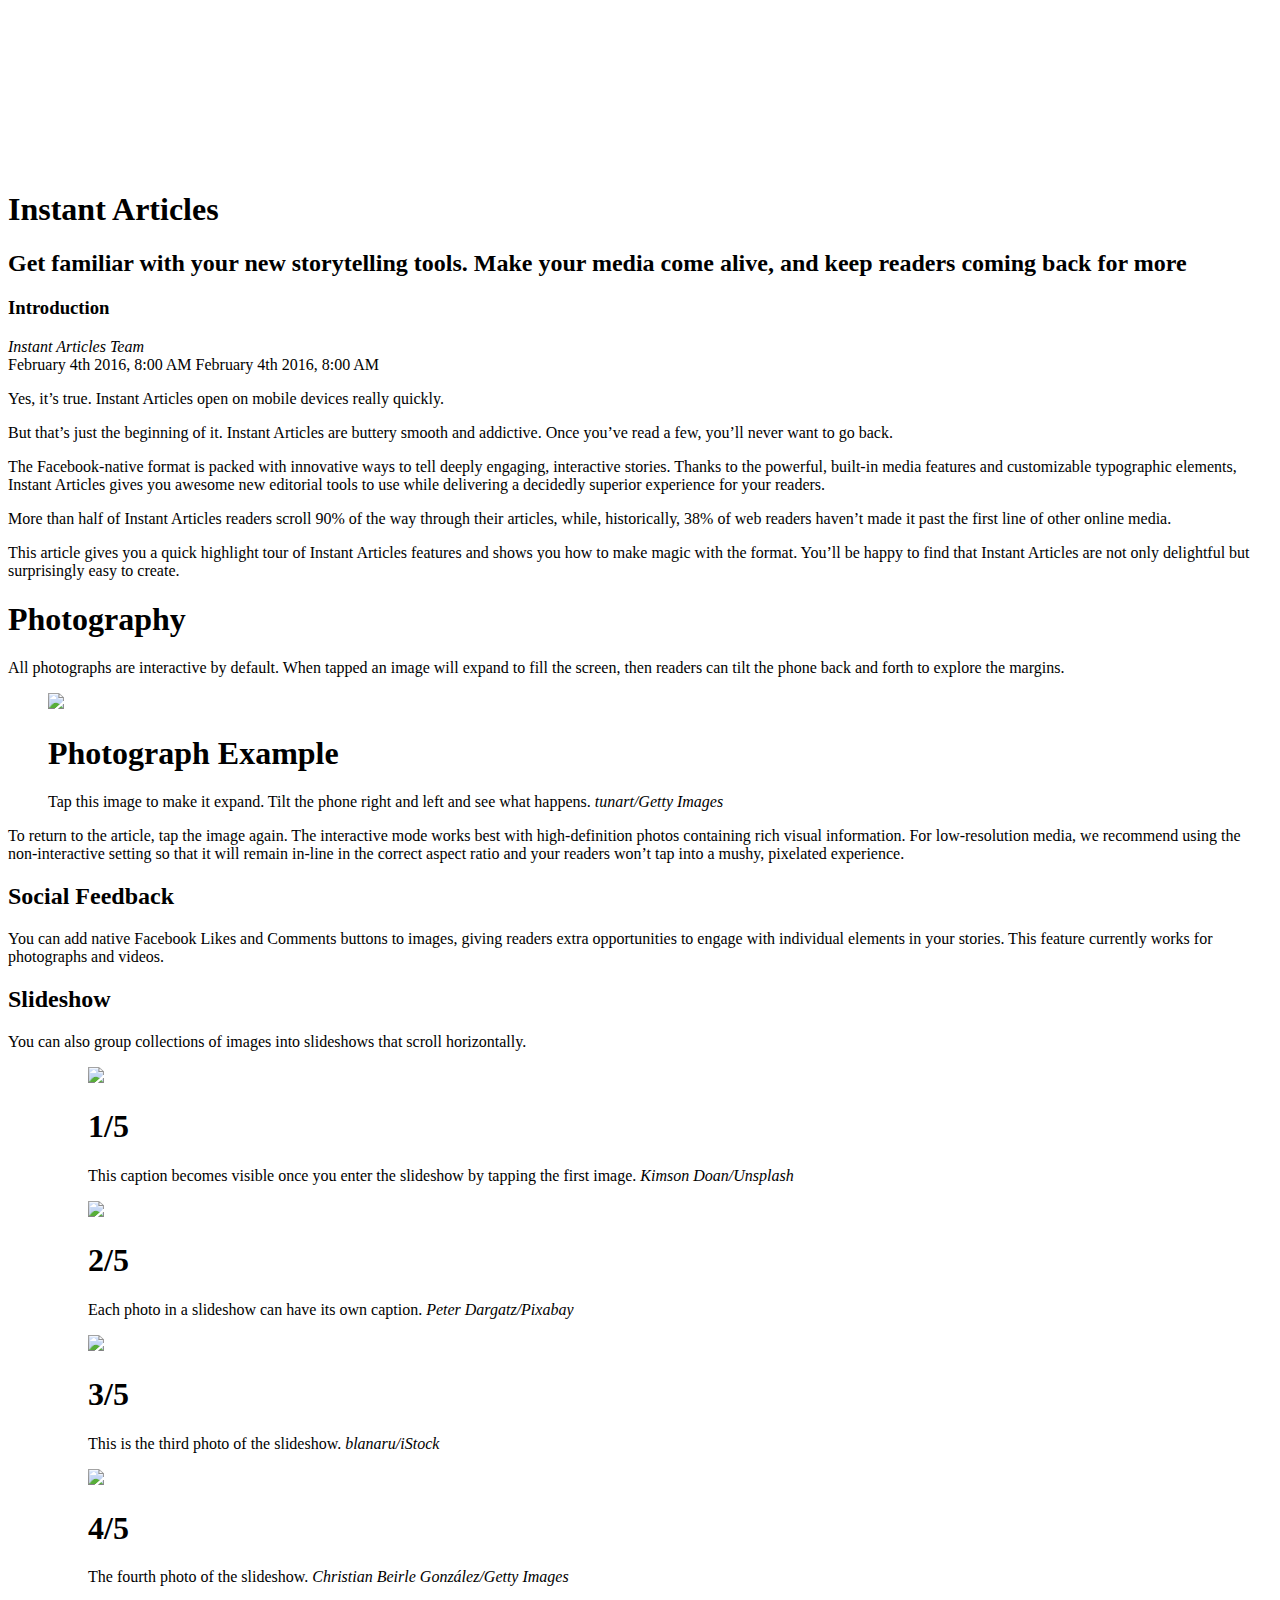
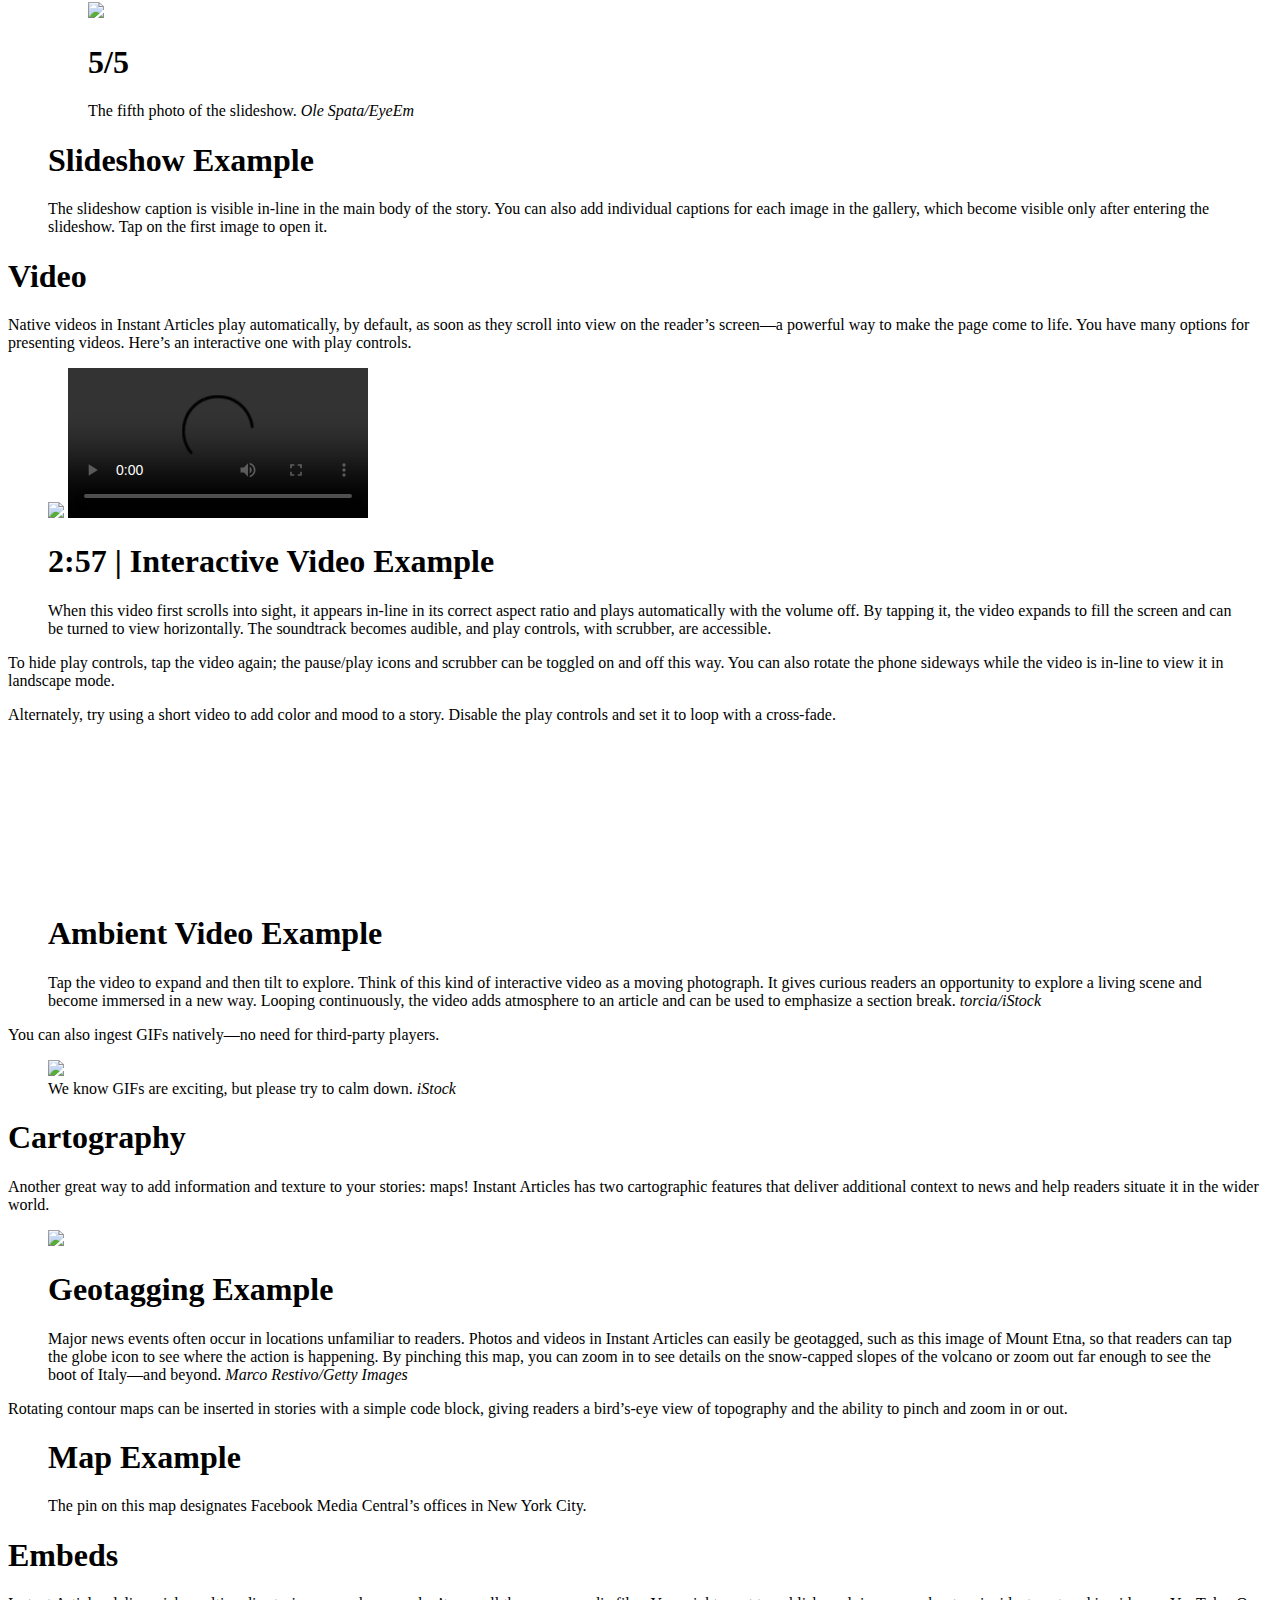
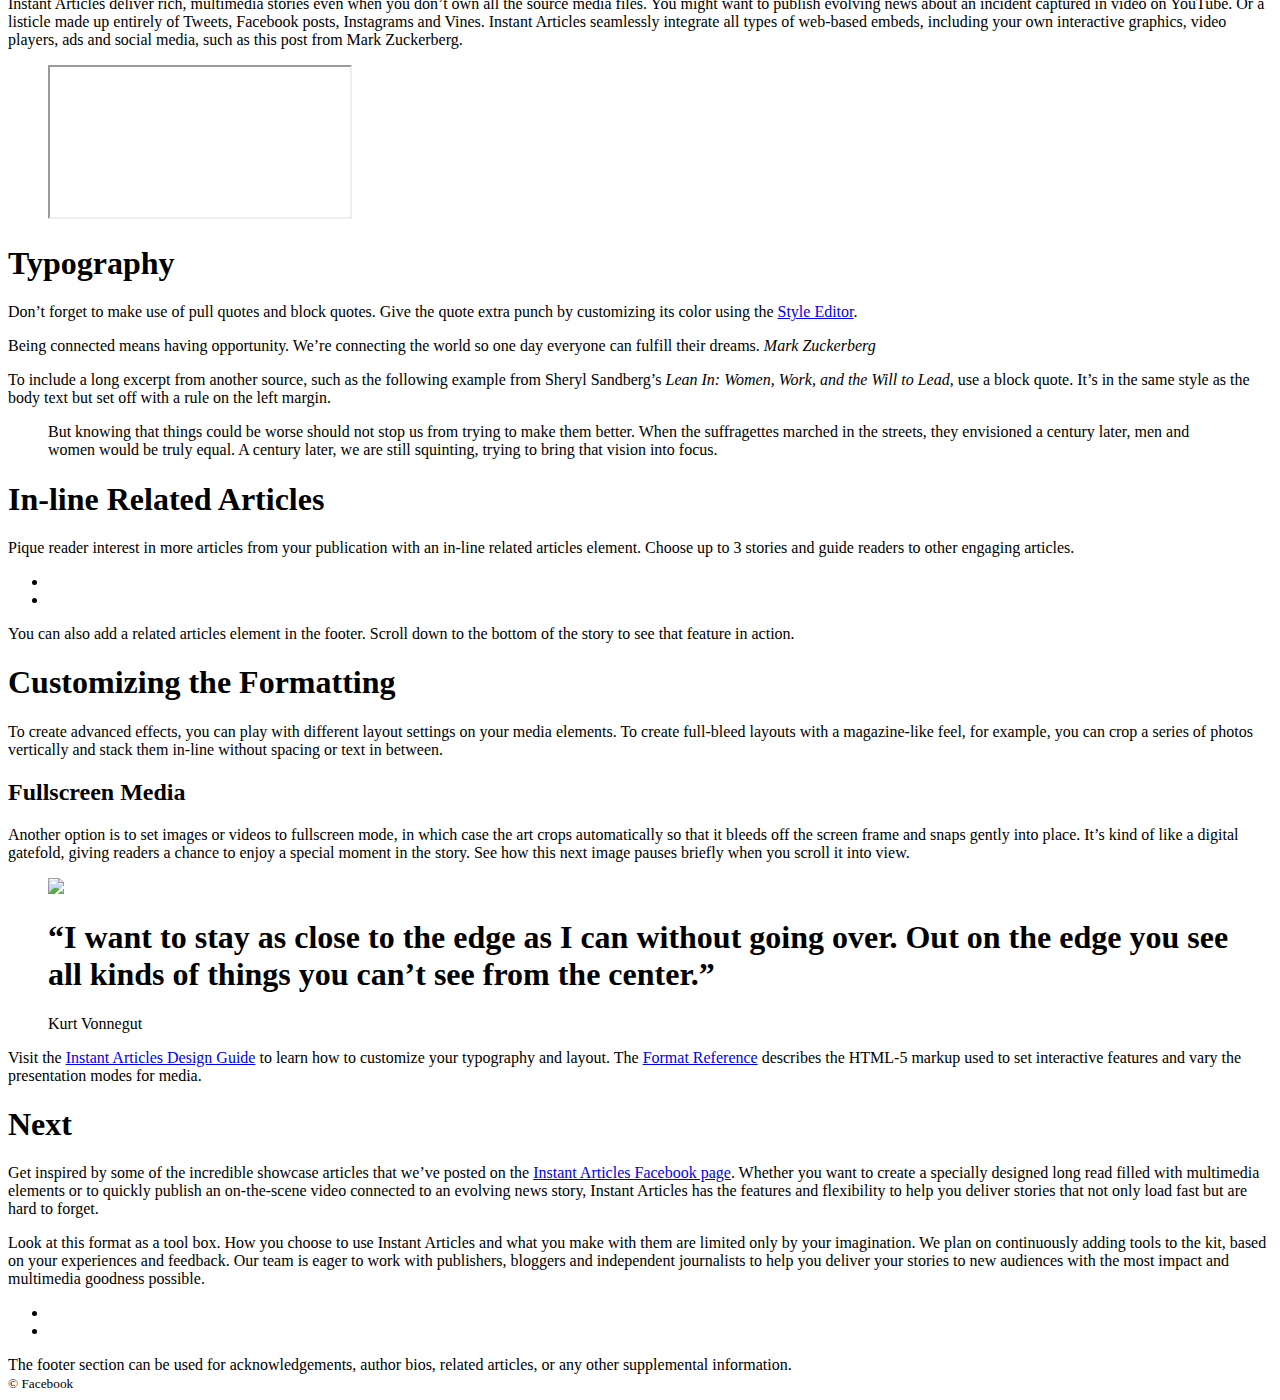
==== commit 52807728: "instant added" ====
--- a/demos/instant/index.html
+++ b/demos/instant/index.html
@@ -1,1748 +1,327 @@
-<!DOCTYPE html>
-<!-- saved from url=(0036)http://www.kommersant.ru/doc/2973035 -->
-<html><head><meta http-equiv="Content-Type" content="text/html; charset=utf-8">
-    <title>Ъ-Газета - Империя в лицах</title>
-
-    <meta http-equiv="X-UA-Compatible" content="IE=edge, chrome=1">
-    <meta name="viewport" content="width=device-width, initial-scale=1.0, user-scalable=yes">
-    <meta name="format-detection" content="telephone=no">
-    <meta name="title" content="Империя в лицах - &quot;От Елизаветы до Виктории&quot; в Третьяковской галерее - Газета &quot;Коммерсантъ&quot; - Издательский Дом КоммерсантЪ.">
-    <meta name="description" content="Империя в лицах - &quot;От Елизаветы до Виктории&quot; в Третьяковской галерее - Газета &quot;Коммерсантъ&quot; - Издательский Дом КоммерсантЪ. В Инженерном корпусе Третьяковской галереи открылась выставка портретов из собрания лондонской Национальной портретной галереи, многие из которых никогда раньше не покидали границ Великобритании. С этого проекта, который называется &quot;От Елизаветы до Виктории&quot;, в России официально стартует перекрестный год языка и литературы Великобритании и России, проходящий при поддержке Британского совета. Рассказывает ЕЛЕНА КРАВЦУН.">
-    <meta name="keywords" content="Империя,лицах,Елизаветы,Виктории&quot;,Третьяковской,галерее">
-
+
+<!doctype html>
+<html lang="en" prefix="op: http://media.facebook.com/op#">
+<head>
+    <meta charset="utf-8">
+    <link rel="canonical" href="https://burovgleb.github.io/demos/instant">
+    <link rel="stylesheet" title="default" href="#">
+    <title>Instant Articles</title>
+    <meta property="fb:article_style" content="Test Article Style">
     <meta property="fb:pages" content="153407611385569" />
-    <meta property="og:type" content="article">
-    <meta property="og:url" content="http://kommersant.ru/doc/2973035">
-    <meta property="og:title" content="Империя в лицах // &quot;От Елизаветы до Виктории&quot; в Третьяковской галерее">
-    <meta property="og:description" content="В Инженерном корпусе Третьяковской галереи открылась выставка портретов из собрания лондонской Национальной портретной галереи, многие из которых никогда раньше не покидали границ Великобритании. С этого проекта, который называется &quot;От Елизаветы до Виктории&quot;, в России официально стартует перекрестный год языка и литературы Великобритании и России, проходящий при поддержке Британского совета. Рассказывает ЕЛЕНА КРАВЦУН.">
-    <meta name="twitter:card" content="summary">
-    <meta name="twitter:site" content="@kommersant">
-    <meta name="twitter:title" content="Империя в лицах // &quot;От Елизаветы до Виктории&quot; в Третьяковской галерее">
-    <meta name="twitter:description" content="В Инженерном корпусе Третьяковской галереи открылась выставка портретов из собрания лондонской Национальной портретной галереи, многие из которых никогда раньше не покидали границ Великобритании. С этого проекта, который называется &quot;От Елизаветы до Виктории&quot;, в России официально стартует перекрестный год языка и литературы Великобритании и России, проходящий при поддержке Британского совета. Рассказывает ЕЛЕНА КРАВЦУН.">
-
-
-    <meta property="og:image" content="http://im1.kommersant.ru/Issues.photo/DAILY/2016/072/KMO_153318_00006_2_t218_215251.jpg">
-    <meta name="twitter:image" content="http://im1.kommersant.ru/Issues.photo/DAILY/2016/072/KMO_153318_00006_2_t218_215251.jpg">
-    <link rel="image_src" href="./index_files/KMO_153318_00006_2_t218_215251.jpg">
-
-
-    <meta property="action" content="read">
-    <meta property="object" content="article">
-
-    <link rel="icon" href="http://www.kommersant.ru/favicon.ico" type="image/x-icon">
-    <link rel="shortcut icon" href="http://www.kommersant.ru/favicon.ico" type="image/x-icon">
-    <link rel="apple-touch-icon" href="http://im2.kommersant.ru/ContentFlex/images/apple-touch-icon-57x57.png">
-    <link rel="apple-touch-icon" sizes="60x60" href="http://im0.kommersant.ru/ContentFlex/images/apple-touch-icon-60x60.png">
-    <link rel="apple-touch-icon" sizes="72x72" href="http://im6.kommersant.ru/ContentFlex/images/apple-touch-icon-72x72.png">
-    <link rel="apple-touch-icon" sizes="76x76" href="http://im4.kommersant.ru/ContentFlex/images/apple-touch-icon-76x76.png">
-    <link rel="apple-touch-icon" sizes="114x114" href="http://im2.kommersant.ru/ContentFlex/images/apple-touch-icon-114x114.png">
-    <link rel="apple-touch-icon" sizes="120x120" href="http://im6.kommersant.ru/ContentFlex/images/apple-touch-icon-120x120.png">
-    <link rel="apple-touch-icon" sizes="144x144" href="http://im8.kommersant.ru/ContentFlex/images/apple-touch-icon-144x144.png">
-    <link rel="apple-touch-icon" sizes="152x152" href="http://im6.kommersant.ru/ContentFlex/images/apple-touch-icon-152x152.png">
-
-    <link rel="stylesheet" href="./index_files/kommersant.css" charset="utf-8">
-
-
-
-
-    <link rel="stylesheet" href="./index_files/comments.css" charset="utf-8">
-
-
-
-
-    <!--[if lt IE 10]>
-
-    <![endif]-->
-    <!--[if lt IE 9]>
-
-    <link rel="respond-proxy" href="http://im.kommersant.ru/ContentFlex/respond-proxy/html/respond-proxy.html" id="respond-proxy" />
-    <link rel="respond-redirect" href="/ContentFlex/respond-proxy/js/respond.proxy.gif" id="respond-redirect" />
-
-    <![endif]-->
-    <!--[if !IE]><!-->
-
-    <!--<![endif]-->
-    <!--[if IE]>
-
-    <![endif]-->
-
-
-
-
-
-
-
-
-
-
-
-
-
-
-
-
-
-
-
-
-
-
-
-
-
-    <style id="fit-vids-style">.fluid-width-video-wrapper{width:100%;position:relative;padding:0;}.fluid-width-video-wrapper iframe,.fluid-width-video-wrapper object,.fluid-width-video-wrapper embed {position:absolute;top:0;left:0;width:100%;height:100%;}</style></head>
+</head>
 <body>
-
-<div class="b-fullversion fullversion hide1 hide2 hide">
-    <div class="layout">
-        <div class="b-fullversion-link">
-            <a href="http://www.kommersant.ru/doc/2973035#" class="fullversion-link-off">Версия для мобильных устройств</a>
-        </div>
-    </div>
-</div>
-
-
-
-<div class="b-auth_panel hide1 hide2">
-    <div class="layout">
-        <div class="col_group">
-            <div class="col col-huge col-huge-p">
-                <ul class="b-auth_panel-menu b-auth_panel-regions hide1 hide2">
-                    <li class="b-auth_panel-menu__item"><a class="b-auth_panel-menu__item-name" href="http://www.kommersant.ru/events/">Конференции</a></li>
-                    <li class="b-auth_panel-menu__item"><a class="b-auth_panel-menu__item-name" href="http://www.kommersant.ru/subscription/">Подписка</a></li>
-                    <li class="b-auth_panel-menu__item"><a class="b-auth_panel-menu__item-name" href="http://www.kommersant.ru/photo/archive/">Ъ-фотоархив</a></li>
-                    <li class="b-auth_panel-menu__item navmenu-toggle" data-navmenu-id="regions"><a href="http://www.kommersant.ru/doc/2973035#" class="b-auth_panel-menu__item-name">Регионы</a></li>
-                    <li class="b-auth_panel-menu__item"><a class="b-auth_panel-menu__item-name" href="http://www.kommersant.uk.com/">UK</a></li>
-                </ul>
-
-            </div>
-        </div>
-    </div>
-</div>
-
-
-<div class="layout">
-    <div class="col_group col-large-empty">
-        <div class="col col-small navmenu">
-            <div class="b-main_navsection-menus b-regions-menu navmenu-item" id="navmenu-regions">
-                <ul class="b-main_navmenu">
-
-                    <li class="b-main_navmenu__item">
-                        <a href="http://www.kommersant.ru/regions/78" class="b-main_navmenu__item-name">Санкт-Петербург</a>
-                    </li>
-
-                    <li class="b-main_navmenu__item">
-                        <a href="http://www.kommersant.ru/regions/25" class="b-main_navmenu__item-name">Владивосток</a>
-                    </li>
-
-                    <li class="b-main_navmenu__item">
-                        <a href="http://www.kommersant.ru/regions/34" class="b-main_navmenu__item-name">Волгоград</a>
-                    </li>
-
-                    <li class="b-main_navmenu__item">
-                        <a href="http://www.kommersant.ru/regions/36" class="b-main_navmenu__item-name">Воронеж</a>
-                    </li>
-
-                    <li class="b-main_navmenu__item">
-                        <a href="http://www.kommersant.ru/regions/66" class="b-main_navmenu__item-name">Екатеринбург</a>
-                    </li>
-
-                    <li class="b-main_navmenu__item">
-                        <a href="http://www.kommersant.ru/regions/38" class="b-main_navmenu__item-name">Иркутск</a>
-                    </li>
-
-                    <li class="b-main_navmenu__item">
-                        <a href="http://www.kommersant.ru/regions/16" class="b-main_navmenu__item-name">Казань</a>
-                    </li>
-
-                    <li class="b-main_navmenu__item">
-                        <a href="http://www.kommersant.ru/regions/24" class="b-main_navmenu__item-name">Красноярск</a>
-                    </li>
-
-                    <li class="b-main_navmenu__item">
-                        <a href="http://www.kommersant.ru/regions/52" class="b-main_navmenu__item-name">Нижний Новгород</a>
-                    </li>
-
-                    <li class="b-main_navmenu__item">
-                        <a href="http://www.kommersant.ru/regions/54" class="b-main_navmenu__item-name">Новосибирск</a>
-                    </li>
-
-                    <li class="b-main_navmenu__item">
-                        <a href="http://www.kommersant.ru/regions/59" class="b-main_navmenu__item-name">Пермь</a>
-                    </li>
-
-                    <li class="b-main_navmenu__item">
-                        <a href="http://www.kommersant.ru/regions/61" class="b-main_navmenu__item-name">Ростов-на-Дону</a>
-                    </li>
-
-                    <li class="b-main_navmenu__item">
-                        <a href="http://www.kommersant.ru/regions/63" class="b-main_navmenu__item-name">Самара</a>
-                    </li>
-
-                    <li class="b-main_navmenu__item">
-                        <a href="http://www.kommersant.ru/regions/64" class="b-main_navmenu__item-name">Саратов</a>
-                    </li>
-
-                    <li class="b-main_navmenu__item">
-                        <a href="http://www.kommersant.ru/regions/2" class="b-main_navmenu__item-name">Уфа</a>
-                    </li>
-
-                    <li class="b-main_navmenu__item">
-                        <a href="http://www.kommersant.ru/regions/27" class="b-main_navmenu__item-name">Хабаровск</a>
-                    </li>
-
-                    <li class="b-main_navmenu__item">
-                        <a href="http://www.kommersant.ru/regions/74" class="b-main_navmenu__item-name">Челябинск</a>
-                    </li>
-
-                </ul>
-            </div>
-        </div>
-    </div>
-</div>
-
-
-<div class="b-main_navsection">
-    <section class="b-main_navsection__tab hide3" id="navsection-tab-issues">
-        <h4 class="b-main_navsection__tab_name"><a href="http://www.kommersant.ru/doc/2973035#" class="navsection-toggle" data-navsection="issues">Издания</a></h4>
-    </section>
-    <section class="b-main_navsection__tab hide3" id="navsection-tab-rubrics">
-        <h4 class="b-main_navsection__tab_name"><a href="http://www.kommersant.ru/doc/2973035#" class="navsection-toggle" data-navsection="rubrics">Рубрики</a></h4>
-    </section>
-    <section class="b-main_navsection__tab hide3" id="navsection-tab-regions">
-        <h4 class="b-main_navsection__tab_name"><a href="http://www.kommersant.ru/doc/2973035#" class="navsection-toggle" data-navsection="regions">Регионы</a></h4>
-    </section>
-    <span class="b-main_navsection__search hide3 place-search">
-
-		</span>
-</div>
-
-<nav class="b-main_navsection-menus">
-
-    <ul class="b-main_navmenu hide3" id="navsection-menu-issues" style="display: none">
-
-        <li class="b-main_navmenu__item">
-            <a class="b-main_navmenu__item-name" href="http://www.kommersant.ru/">kommersant.ru</a>
-        </li>
-
-        <li class="b-main_navmenu__item b-main_navmenu__item-current">
-            <a class="b-main_navmenu__item-name" href="http://www.kommersant.ru/daily">Газета «Ъ»</a>
-        </li>
-
-        <li class="b-main_navmenu__item">
-            <a class="b-main_navmenu__item-name" href="http://www.kommersant.ru/apps">Приложения</a>
-        </li>
-
-        <li class="b-main_navmenu__item">
-            <a class="b-main_navmenu__item-name" href="http://www.kommersant.ru/vlast">Власть</a>
-        </li>
-
-        <li class="b-main_navmenu__item">
-            <a class="b-main_navmenu__item-name" href="http://www.kommersant.ru/money">Деньги</a>
-        </li>
-
-        <li class="b-main_navmenu__item">
-            <a class="b-main_navmenu__item-name" href="http://www.kommersant.ru/ogoniok">Огонёк</a>
-        </li>
-
-        <li class="b-main_navmenu__item">
-            <a class="b-main_navmenu__item-name" href="http://www.kommersant.ru/weekend">Weekend</a>
-        </li>
-
-        <li class="b-main_navmenu__item">
-            <a class="b-main_navmenu__item-name" href="http://www.kommersant.ru/autopilot">Автопилот</a>
-        </li>
-
-        <li class="b-main_navmenu__item">
-            <a class="b-main_navmenu__item-name" href="http://www.kommersant.ru/nauka">Наука</a>
-        </li>
-
-        <li class="b-main_navmenu__item">
-            <a class="b-main_navmenu__item-name" href="http://www.kommersant.ru/catalog">Каталог</a>
-        </li>
-
-        <li class="b-main_navmenu__item hide3s">
-            <a class="b-main_navmenu__item-name" href="http://www.kartoteka.ru/?utm_source=kommersant_ru&amp;utm_campaign=top_menu_link">Картотека</a>
-        </li>
-        <li class="b-main_navmenu__item hide3s">
-            <a class="b-main_navmenu__item-name" href="http://bankruptcy.kommersant.ru/">Банкротства</a>
-        </li>
-        <li class="b-main_navmenu__item">
-            <a class="b-main_navmenu__item-name" href="http://kommersant.fm/"><img src="./index_files/fm_logo.png" alt="FM93.6"></a>
-        </li>
-        <li class="b-main_navmenu__item">
-            <a class="b-main_navmenu__item-name" href="http://www.kommersant.ru/academy"><img src="./index_files/ac_logo.png" alt="Академия Журналистики" title="Академия Журналистики"></a>
-        </li>
+<article class="article_text_wrapper">
+    <header>
+        <!-- The header image shown inside your article -->
+        <figure data-mode=aspect-fit>
+            <video loop>
+
+                <source src="http://fb.me/ia-video-ia_b_roll.mov" type="video/mov" />
+
+            </video>
+        </figure>
+
+        <!-- The title and subtitle shown in your article -->
+        <h1> Instant Articles </h1>
+        <h2>Get familiar with your new storytelling tools. Make your media come alive, and keep readers coming back for more</h2>
+
+        <!-- A kicker for your article -->
+        <h3 class="op-kicker">
+            Introduction
+        </h3>
+
+        <!-- The author of your article -->
+        <address>
+            Instant Articles Team
+        </address>
+
+        <!-- The published and last modified time stamps -->
+        <time class="op-published" dateTime="2016-2-04T08:00">February 4th 2016, 8:00 AM</time>
+        <time class="op-modified" dateTime="2016-2-04T08:00">February 4th 2016, 8:00 AM</time>
+    </header>
+
+    <p>Yes, it’s true. Instant Articles open on mobile devices really quickly.</p>
+
+    <p>But that’s just the beginning of it. Instant Articles are buttery smooth and addictive. Once you’ve read a few, you’ll never want to go back.</p>
+
+    <p>The Facebook-native format is packed with innovative ways to tell deeply engaging, interactive stories. Thanks to the powerful, built-in media features and customizable typographic elements, Instant Articles gives you awesome new editorial tools to use while delivering a decidedly superior experience for your readers.</p>
+
+    <p>More than half of Instant Articles readers scroll 90% of the way through their articles, while, historically, 38% of web readers haven’t made it past the first line of other online media.</p>
+
+    <p>This article gives you a quick highlight tour of Instant Articles features and shows you how to make magic with the format. You’ll be happy to find that Instant Articles are not only delightful but surprisingly easy to create.</p>
+
+    <h1> Photography </h1>
+
+    <p>All photographs are interactive by default. When tapped an image will expand to fill the screen, then readers can tilt the phone back and forth to explore the margins.</p>
+
+    <!-- Photo with caption -->
+
+    <figure data-feedback="fb:likes, fb:comments">
+
+        <img src="http://fb.me/ia-img-fisherman.jpg" />
+        <figcaption><h1>Photograph Example</h1>Tap this image to make it expand. Tilt the phone right and left and see what happens.
+            <cite>tunart/Getty Images</cite>
+        </figcaption>
+    </figure>
+
+
+    <p>To return to the article, tap the image again. The interactive mode works best with high-definition photos containing rich visual information. For low-resolution media, we recommend using the non-interactive setting so that it will remain in-line in the correct aspect ratio and your readers won’t tap into a mushy, pixelated experience.</p>
+
+    <h2>Social Feedback</h2>
+
+    <p>You can add native Facebook Likes and Comments buttons to images, giving readers extra opportunities to engage with individual elements in your stories. This feature currently works for photographs and videos.</p>
+
+    <h2>Slideshow</h2>
+
+    <p>You can also group collections of images into slideshows that scroll horizontally.
+    </p>
+
+    <!-- Slideshow with multiple captions-->
+
+    <figure class="op-slideshow">
+
+
+        <figure data-feedback="fb:likes,fb:comments">
+            <img src="http://fb.me/ia-img-townhouses.jpg"/>
+            <figcaption class="op-vertical-bottom">
+                <h1 class="op-vertical-bottom"> 1/5 </h1> This caption becomes visible once you enter the slideshow by tapping the first image.
+                <cite class="op-vertical-bottom">Kimson Doan/Unsplash</cite> </figcaption>
+
+        </figure>
+
+        <figure data-feedback="fb:likes,fb:comments">
+            <img src="http://fb.me/ia-img-grafitti.jpg" />
+            <figcaption class="op-vertical-bottom">
+                <h1 class=op-vertical-bottom> 2/5 </h1> Each photo in a slideshow can have its own caption.
+                <cite class="op-vertical-bottom">Peter Dargatz/Pixabay</cite>
+            </figcaption>
+        </figure>
+
+        <figure data-feedback="fb:likes,fb:comments">
+            <img src="http://fb.me/ia-img-dancer.jpg" />
+            <figcaption class="op-vertical-bottom">
+                <h1 class="op-vertical-bottom"> 3/5 </h1> This is the third photo of the slideshow.
+                <cite class="op-vertical-bottom">blanaru/iStock</cite>
+            </figcaption>
+        </figure>
+
+        <figure data-feedback="fb:likes,fb:comments">
+            <img src="http://fb.me/ia-img-subway_orange.jpg" />
+            <figcaption class="op-vertical-bottom">
+                <h1 class=op-vertical-bottom> 4/5 </h1> The fourth photo of the slideshow.
+                <cite class="op-vertical-bottom">Christian Beirle González/Getty Images </cite>
+            </figcaption>
+        </figure>
+
+        <figure data-feedback="fb:likes,fb:comments">
+            <img src="http://fb.me/ia-img-subway_yellow.jpg" />
+            <figcaption class="op-vertical-bottom">
+                <h1 class=op-vertical-bottom> 5/5 </h1> The fifth photo of the slideshow.
+                <cite class="op-vertical-bottom">Ole Spata/EyeEm</cite>
+            </figcaption>
+        </figure>
+
+
+        <figcaption>
+            <h1>Slideshow  Example</h1>
+            The slideshow caption is visible in-line in the main body of the story. You can also add individual captions for each image in the gallery, which become visible only after entering the slideshow. Tap on the first image to open it.
+        </figcaption>
+
+    </figure>
+
+
+    <h1>Video</h1>
+    <p>Native videos in Instant Articles play automatically, by default, as soon as they scroll into view on the reader’s screen—a powerful way to make the page come to life. You have many options for presenting videos. Here’s an interactive one with play controls. </p>
+
+    <!-- An interactive video with play controls -->
+
+    <figure data-feedback="fb:likes, fb:comments">
+        <img src="http://fb.me/ia-img-video_frame.jpg" />
+        <video controls>
+            <source src="http://fb.me/ia-video-fb_ia_product_video.mov" />
+        </video>
+        <figcaption><h1><b>2:57</b> | Interactive Video Example</h1>When this video first scrolls into sight, it appears in-line in its correct aspect ratio and plays automatically with the volume off. By tapping it, the video expands to fill the screen and can be turned to view horizontally. The soundtrack becomes audible, and play controls, with scrubber, are accessible.</figcaption>
+    </figure>
+
+    <p> To hide play controls, tap the video again; the pause/play icons and scrubber can be toggled on and off this way. You can also rotate the phone sideways while the video is in-line to view it in landscape mode.</p>
+
+
+    <p>Alternately, try using a short video to add color and mood to a story. Disable the play controls and set it to loop with a cross-fade.</p>
+
+    <!-- A video set to loop and cross-fade with play controls disabled -->
+
+    <figure data-feedback="fb:likes, fb:comments" data-mode="aspect-fit">
+        <video loop data-fade>
+            <source src="http://fb.me/ia-video-lantern.mov" />
+        </video>
+        <figcaption><h1>Ambient Video Example</h1>Tap the video to expand and then tilt to explore. Think of this kind of interactive video as a moving photograph. It gives curious readers an opportunity to explore a living scene and become immersed in a new way. Looping continuously, the video adds atmosphere to an article and can be used to emphasize a section break. <cite>torcia/iStock</cite></figcaption>
+    </figure>
+
+
+    <p>You can also ingest GIFs natively—no need for third-party players.</p>
+
+    <!-- Native GIF example -->
+
+    <figure data-feedback="fb:likes, fb:comments">
+        <img src="http://fb.me/ia-img-dog.gif" />
+        <figcaption class="op-vertical-below op-large">
+            We know GIFs are exciting, but please try to calm down.
+            <cite>
+                iStock
+            </cite>
+        </figcaption>
+
+    </figure>
+
+
+
+    <h1> Cartography </h1>
+
+
+    <p>Another great way to add information and texture to your stories: maps! Instant Articles has two cartographic features that deliver additional context to news and help readers situate it in the wider world.</p>
+
+
+
+
+    <!-- A geotagged image within your article -->
+
+    <figure data-feedback="fb:likes, fb:comments">
+        <img src="http://fb.me/ia-img-volcano.jpg" />
+        <figcaption><h1>Geotagging Example</h1>Major news events often occur in locations unfamiliar to readers. Photos and videos in Instant Articles can easily be geotagged, such as this image of Mount Etna, so that readers can tap the globe icon to see where the action is happening. By pinching this map, you can zoom in to see details on the snow-capped slopes of the volcano or zoom out far enough to see the boot of Italy—and beyond.
+            <cite>Marco Restivo/Getty Images</cite>
+        </figcaption>
+        <script type="application/json" class="op-geotag">
+            {
+                "type": "Feature",
+                "geometry":{
+                    "type": "Point",
+                    "coordinates":[37.7550, 14.9950] },
+                "properties":{
+                    "title": "Mount Etna, Sicily",
+                    "style": "hybrid",
+                    "radius": 10000
+                }
+            }
+        </script>
+
+
+    </figure>
+
+
+    <p>Rotating contour maps can be inserted in stories with a simple code block, giving readers a bird’s-eye view of topography and the ability to pinch and zoom in or out.</p>
+
+    <!-- A map within your article -->
+
+    <figure class="op-map">
+        <figcaption><h1>Map Example</h1>The pin on this map designates Facebook Media Central’s offices in New York City.
+
+        </figcaption>
+        <script type="application/json" class="op-geotag">
+            {
+                "type": "Feature",
+                "geometry":
+                {
+                    "type": "Point",
+                    "coordinates": [ [40.730852, -73.991364], [40.730852, -73.991364] ]
+                },
+                "properties":
+                {
+                    "title": "770 Broadway, Manhattan, New York",
+                    "radius": 100000,
+                    "pivot": true,
+                    "style": "satellite",
+                }
+            }
+        </script>
+    </figure>
+
+
+    <h1>Embeds</h1>
+    <p>Instant Articles deliver rich, multimedia stories even when you don’t own all the source media files. You might want to publish evolving news about an incident captured in video on YouTube. Or a listicle made up entirely of Tweets, Facebook posts, Instagrams and Vines. Instant Articles seamlessly integrate all types of web-based embeds, including your own interactive graphics, video players, ads and social media, such as this post from Mark Zuckerberg.</p>
+
+    <!-- Embedded social media example -->
+
+    <figure class="op-social">
+        <iframe>
+            <!-- Include social media embed code here -->
+            <div id="fb-root"></div><script>(function(d, s, id) {  var js, fjs = d.getElementsByTagName(s)[0];  if (d.getElementById(id)) return;  js = d.createElement(s); js.id = id;  js.src = "//connect.facebook.net/en_US/sdk.js#xfbml=1&version=v2.3";  fjs.parentNode.insertBefore(js, fjs);}(document, 'script', 'facebook-jssdk'));</script><div class="fb-post" data-href="https://www.facebook.com/zuck/posts/10102531565693851" data-width="500"><div class="fb-xfbml-parse-ignore"><blockquote cite="https://www.facebook.com/zuck/posts/10102531565693851"><p>The force is strong with this one.</p>Posted by <a href="https://www.facebook.com/zuck">Mark Zuckerberg</a> on&nbsp;<a href="https://www.facebook.com/zuck/posts/10102531565693851">Thursday, December 17, 2015</a></blockquote></div></div>
+        </iframe>
+    </figure>
+
+
+
+    <h1>Typography</h1>
+
+    <p>Don’t forget to make use of pull quotes and block quotes. Give the quote extra punch by customizing its color using the <a href="https://developers.facebook.com/docs/instant-articles/guides/design#style">Style Editor</a>. </p>
+
+    <!-- A pull quote within your article -->
+
+    <aside>
+        Being connected means having opportunity. We’re connecting the world so one day everyone can fulfill their dreams.
+        <cite>Mark Zuckerberg</cite>
+    </aside>
+
+    <p>To include a long excerpt from another source, such as the following example from Sheryl Sandberg’s <em>Lean In: Women, Work, and the Will to Lead</em>, use a block quote. It’s in the same style as the body text but set off with a rule on the left margin.</p>
+
+    <!-- A block quote within your article -->
+
+    <blockquote>
+        But knowing that things could be worse should not stop us from trying to make them better. When the suffragettes marched in the streets, they envisioned a century later, men and women would be truly equal. A century later, we are still squinting, trying to bring that vision into focus.
+    </blockquote>
+
+    <h1>In-line Related Articles</h1>
+    <p>Pique reader interest in more articles from your publication with an in-line related articles element. Choose up to 3 stories and guide readers to other engaging articles. </p>
+    <ul class="op-related-articles" title="Learn more about Instant Articles">
+        <li><a href="http://instantarticles.fb.com"></a></li>
+        <li><a href="https://www.facebook.com/facebookmedia"></a></li>
     </ul>
-
-    <ul class="b-main_navmenu hide3" id="navsection-menu-rubrics" style="display: none">
-        <li class="b-main_navmenu__item">
-            <a class="b-main_navmenu__item-name" href="http://www.kommersant.ru/archive/news">Новости</a>
-        </li>
-
-        <li class="b-main_navmenu__item">
-            <a class="b-main_navmenu__item-name" href="http://www.kommersant.ru/rubric/47">Страна</a>
-        </li>
-
-        <li class="b-main_navmenu__item">
-            <a class="b-main_navmenu__item-name" href="http://www.kommersant.ru/rubric/5">Мир</a>
-        </li>
-
-        <li class="b-main_navmenu__item">
-            <a class="b-main_navmenu__item-name" href="http://www.kommersant.ru/advtest/rubric/4">Бизнес</a>
-        </li>
-
-        <li class="b-main_navmenu__item">
-            <a class="b-main_navmenu__item-name" href="http://www.kommersant.ru/rubric/3">Экономика</a>
-        </li>
-
-        <li class="b-main_navmenu__item">
-            <a class="b-main_navmenu__item-name" href="http://www.kommersant.ru/rubric/8">Культура</a>
-        </li>
-
-        <li class="b-main_navmenu__item">
-            <a class="b-main_navmenu__item-name" href="http://www.kommersant.ru/rubric/9">Спорт</a>
-        </li>
-
-        <li class="b-main_navmenu__item">
-            <a class="b-main_navmenu__item-name" href="http://www.kommersant.ru/auto/">Автомобили</a>
-        </li>
-        <li class="b-main_navmenu__item">
-            <a class="b-main_navmenu__item-name" href="http://www.kommersant.ru/realty/">Недвижимость</a>
-        </li>
-        <li class="b-main_navmenu__item">
-            <a class="b-main_navmenu__item-name" href="http://www.kommersant.ru/finance/">Финансы</a>
-        </li>
-        <li class="b-main_navmenu__item">
-            <a class="b-main_navmenu__item-name" href="http://www.kommersant.ru/lifestyle/">Lifestyle</a>
-        </li>
-
-    </ul>
-
-    <ul class="b-main_navmenu hide3" id="navsection-menu-regions" style="display: none">
-
-        <li class="b-main_navmenu__item">
-            <a class="b-main_navmenu__item-name" href="http://www.kommersant.ru/regions/78">Санкт-Петербург</a>
-        </li>
-
-        <li class="b-main_navmenu__item">
-            <a class="b-main_navmenu__item-name" href="http://www.kommersant.ru/regions/25">Владивосток</a>
-        </li>
-
-        <li class="b-main_navmenu__item">
-            <a class="b-main_navmenu__item-name" href="http://www.kommersant.ru/regions/34">Волгоград</a>
-        </li>
-
-        <li class="b-main_navmenu__item">
-            <a class="b-main_navmenu__item-name" href="http://www.kommersant.ru/regions/36">Воронеж</a>
-        </li>
-
-        <li class="b-main_navmenu__item">
-            <a class="b-main_navmenu__item-name" href="http://www.kommersant.ru/regions/66">Екатеринбург</a>
-        </li>
-
-        <li class="b-main_navmenu__item">
-            <a class="b-main_navmenu__item-name" href="http://www.kommersant.ru/regions/38">Иркутск</a>
-        </li>
-
-        <li class="b-main_navmenu__item">
-            <a class="b-main_navmenu__item-name" href="http://www.kommersant.ru/regions/16">Казань</a>
-        </li>
-
-        <li class="b-main_navmenu__item">
-            <a class="b-main_navmenu__item-name" href="http://www.kommersant.ru/regions/24">Красноярск</a>
-        </li>
-
-        <li class="b-main_navmenu__item">
-            <a class="b-main_navmenu__item-name" href="http://www.kommersant.ru/regions/52">Нижний Новгород</a>
-        </li>
-
-        <li class="b-main_navmenu__item">
-            <a class="b-main_navmenu__item-name" href="http://www.kommersant.ru/regions/54">Новосибирск</a>
-        </li>
-
-        <li class="b-main_navmenu__item">
-            <a class="b-main_navmenu__item-name" href="http://www.kommersant.ru/regions/59">Пермь</a>
-        </li>
-
-        <li class="b-main_navmenu__item">
-            <a class="b-main_navmenu__item-name" href="http://www.kommersant.ru/regions/61">Ростов-на-Дону</a>
-        </li>
-
-        <li class="b-main_navmenu__item">
-            <a class="b-main_navmenu__item-name" href="http://www.kommersant.ru/regions/63">Самара</a>
-        </li>
-
-        <li class="b-main_navmenu__item">
-            <a class="b-main_navmenu__item-name" href="http://www.kommersant.ru/regions/64">Саратов</a>
-        </li>
-
-        <li class="b-main_navmenu__item">
-            <a class="b-main_navmenu__item-name" href="http://www.kommersant.ru/regions/2">Уфа</a>
-        </li>
-
-        <li class="b-main_navmenu__item">
-            <a class="b-main_navmenu__item-name" href="http://www.kommersant.ru/regions/27">Хабаровск</a>
-        </li>
-
-        <li class="b-main_navmenu__item">
-            <a class="b-main_navmenu__item-name" href="http://www.kommersant.ru/regions/74">Челябинск</a>
-        </li>
-
-    </ul>
-
-    <ul class="b-main_navmenu hide1 hide2">
-
-        <li class="b-main_navmenu__item">
-            <a class="b-main_navmenu__item-name" href="http://www.kommersant.ru/">kommersant.ru</a>
-        </li>
-
-        <li class="b-main_navmenu__item b-main_navmenu__item-current">
-            <a class="b-main_navmenu__item-name" href="http://www.kommersant.ru/daily">Газета «Ъ»</a>
-        </li>
-
-        <li class="b-main_navmenu__item">
-            <a class="b-main_navmenu__item-name" href="http://www.kommersant.ru/apps">Приложения</a>
-        </li>
-
-        <li class="b-main_navmenu__item">
-            <a class="b-main_navmenu__item-name" href="http://www.kommersant.ru/vlast">Власть</a>
-        </li>
-
-        <li class="b-main_navmenu__item">
-            <a class="b-main_navmenu__item-name" href="http://www.kommersant.ru/money">Деньги</a>
-        </li>
-
-        <li class="b-main_navmenu__item">
-            <a class="b-main_navmenu__item-name" href="http://www.kommersant.ru/ogoniok">Огонёк</a>
-        </li>
-
-        <li class="b-main_navmenu__item">
-            <a class="b-main_navmenu__item-name" href="http://www.kommersant.ru/weekend">Weekend</a>
-        </li>
-
-        <li class="b-main_navmenu__item">
-            <a class="b-main_navmenu__item-name" href="http://www.kommersant.ru/autopilot">Автопилот</a>
-        </li>
-
-        <li class="b-main_navmenu__item">
-            <a class="b-main_navmenu__item-name" href="http://www.kommersant.ru/nauka">Наука</a>
-        </li>
-
-        <li class="b-main_navmenu__item">
-            <a class="b-main_navmenu__item-name" href="http://www.kommersant.ru/catalog">Каталог</a>
-        </li>
-
-        <li class="b-main_navmenu__item hide3s">
-            <a class="b-main_navmenu__item-name" href="http://www.kartoteka.ru/?utm_source=kommersant_ru&amp;utm_campaign=top_menu_link">Картотека</a>
-        </li>
-        <li class="b-main_navmenu__item hide3s">
-            <a class="b-main_navmenu__item-name" href="http://bankruptcy.kommersant.ru/">Банкротства</a>
-        </li>
-        <li class="b-main_navmenu__item">
-            <a class="b-main_navmenu__item-name" href="http://kommersant.fm/"><img src="./index_files/fm_logo.png" alt="FM93.6"></a>
-        </li>
-        <li class="b-main_navmenu__item">
-            <a class="b-main_navmenu__item-name" href="http://www.kommersant.ru/academy"><img src="./index_files/ac_logo.png" alt="Академия Журналистики" title="Академия Журналистики"></a>
-        </li>
-    </ul>
-</nav>
-
-<div class="layout">
-    <header class="b-main_header">
-        <div class="col_group">
-            <div class="col col-large">
-
-                <ul class="b-widgets">
-                    <!-- погода -->
-                    <li class="weather hide1 hide2">
-                        <ul class="weather-list">
-                            <li class="item">
-                                <span class="weather_city">Москва</span>,
-                                <span class="weather_temperature">+12...+14</span>
-                                <span class="weather-icon rainy" title="небольшой дождь">небольшой дождь</span>
-                            </li>
-                        </ul>
-                    </li>
-
-                    <!-- валюта -->
-                    <li class="currency hide1">
-                        <ul class="currency-list">
-                            <li class="item place-rates-01">
-                                <div class="resize" data-resize-places=".place-rates-01">
-										<span title="USD +0,40 р." class="r_up">
-											<span class="currency_sign">$</span>
-											<span class="currency_value">66,62</span>
-											<span class="currency_name">USD</span>
-										</span>
-                                </div>
-                            </li>
-                            <li class="item place-rates-02">
-                                <div class="resize" data-resize-places=".place-rates-02">
-										<span title="EURO +0,25 р." class="r_up">
-											<span class="currency_sign">€</span>
-											<span class="currency_value">74,95</span>
-											<span class="currency_name">EUR</span>
-										</span>
-                                </div>
-                            </li>
-                        </ul>
-                    </li>
-
-                    <!-- биржевые индексы -->
-                    <li class="indexes slider slider-rates slider-ready slider-visible slider-mostly">
-                        <ul class="indexes-list slider-canvas slider-next">
-                            <li class="item slider-item slider-link hide2 hide3 place-rates-01"></li>
-                            <li class="item slider-item slider-link hide2 hide3 place-rates-02"></li>
-                            <li class="item slider-item slider-link slider-item-current" style="transform: translate(0px, 0px);">
-									<span class="r_down">
-										<span class="name">RTS</span>
-										<span class="value">925,19</span>
-									</span>
-                            </li>
-                            <li class="item slider-item slider-link" style="transform: translate(0px, 21px);">
-									<span class="r_down">
-										<span class="name">ММВБ</span>
-										<span class="value">1949,91</span>
-									</span>
-                            </li>
-                            <li class="item slider-item slider-link" style="transform: translate(0px, 22px);">
-									<span class="r_down">
-										<span class="name">NASD</span>
-										<span class="value">4881,68</span>
-									</span>
-                            </li>
-                            <li class="item slider-item slider-link" style="transform: translate(0px, -21px);">
-									<span class="r_down">
-										<span class="name">DJIA</span>
-										<span class="value">17876,85</span>
-									</span>
-                            </li>
-                        </ul>
-                    </li>
-                </ul>
-
-
-                <time>26 апреля, вторник</time>
-
-                <div class="adv1-header_100p hide2 hide3">
-                    <!--AdFox START-->
-                    <!--kommersant-->
-                    <!--Площадка: Kommersant_redesign_test / Мобильный / 1000х600 сверху-->
-                    <!--Категория: <не задана>-->
-                    <!--Тип баннера: 1000х600 сверху-->
-                    <div id="AdFox_banner_698128"></div><div style="visibility:hidden; position:absolute;"><iframe id="AdFox_iframe_698128" width="1" height="1" marginwidth="0" marginheight="0" scrolling="no" frameborder="0"></iframe></div>
-                    <!--AdFox END-->
-                </div>
-
-                <div class="adv2-header_100p hide1 hide3">
-                    <!--AdFox START-->
-                    <!--kommersant-->
-                    <!--Площадка: Kommersant_redesign_test / Планшет / 1000х600 сверху-->
-                    <!--Категория: <не задана>-->
-                    <!--Тип баннера: 1000х600 сверху-->
-                    <div id="AdFox_banner_454663"></div><div style="visibility:hidden; position:absolute;"><iframe id="AdFox_iframe_454663" width="1" height="1" marginwidth="0" marginheight="0" scrolling="no" frameborder="0"></iframe></div>
-                    <!--AdFox END-->
-                </div>
-
-
-                <div class="b-logo">
-
-                    <a href="http://www.kommersant.ru/">
-                        <img src="./index_files/kommersant_left_4x.png" class="b-logo__img" alt="Коммерсант.ru">
-                    </a>
-
-                    <a href="http://www.kommersant.ru/daily">
-
-                        <img src="./index_files/daily_4x.png" class="b-logo__img2" alt="Газета «Ъ»">
-
-                    </a>
-
-                </div>
-                <nav class="hide1 hide2">
-                    <ul class="b-main_navmenu b-main_navmenu-special">
-
-                        <li class="b-main_navmenu__item">
-
-                            <a class="b-main_navmenu__item-name navmenu-toggle" href="http://www.kommersant.ru/rubric/47" data-navmenu-id="rubric-47" data-navmenu-type="rubric" data-navmenu-url="/rubricanons/47" data-navmenu-darkbox="">Страна</a>
-
-                        </li>
-
-                        <li class="b-main_navmenu__item">
-
-                            <a class="b-main_navmenu__item-name navmenu-toggle" href="http://www.kommersant.ru/rubric/5" data-navmenu-id="rubric-5" data-navmenu-type="rubric" data-navmenu-url="/rubricanons/5" data-navmenu-darkbox="">Мир</a>
-
-                        </li>
-
-                        <li class="b-main_navmenu__item">
-
-                            <a class="b-main_navmenu__item-name navmenu-toggle" href="http://www.kommersant.ru/advtest/rubric/4" data-navmenu-id="rubric-4" data-navmenu-type="rubric" data-navmenu-url="/rubricanons/4" data-navmenu-darkbox="">Бизнес</a>
-
-                        </li>
-
-                        <li class="b-main_navmenu__item">
-
-                            <a class="b-main_navmenu__item-name navmenu-toggle" href="http://www.kommersant.ru/rubric/3" data-navmenu-id="rubric-3" data-navmenu-type="rubric" data-navmenu-url="/rubricanons/3" data-navmenu-darkbox="">Экономика</a>
-
-                        </li>
-
-                        <li class="b-main_navmenu__item">
-
-                            <a class="b-main_navmenu__item-name navmenu-toggle" href="http://www.kommersant.ru/rubric/8" data-navmenu-id="rubric-8" data-navmenu-type="rubric" data-navmenu-url="/rubricanons/8" data-navmenu-darkbox="">Культура</a>
-
-                        </li>
-
-                        <li class="b-main_navmenu__item">
-
-                            <a class="b-main_navmenu__item-name navmenu-toggle" href="http://www.kommersant.ru/rubric/9" data-navmenu-id="rubric-9" data-navmenu-type="rubric" data-navmenu-url="/rubricanons/9" data-navmenu-darkbox="">Спорт</a>
-
-                        </li>
-
-
-                        <li class="b-main_navmenu__item">
-
-                            <a href="http://www.kommersant.ru/auto/" class="b-main_navmenu__item-name b-main_navmenu__item-name__dark navmenu-toggle" data-navmenu-id="rubric-spec1" data-navmenu-type="specrubric" data-navmenu-url="/themesgroupanons/1" data-navmenu-darkbox="">
-                                <span class="hide3w icon icon-specials-auto"></span>
-                                <span class="hide3s">Авто</span>
-                            </a>
-
-                        </li>
-                        <li class="b-main_navmenu__item">
-
-                            <a href="http://www.kommersant.ru/realty/" class="b-main_navmenu__item-name b-main_navmenu__item-name__dark navmenu-toggle" data-navmenu-id="rubric-spec4" data-navmenu-type="specrubric" data-navmenu-url="/themesgroupanons/4" data-navmenu-darkbox="">
-                                <span class="hide3w icon icon-specials-realty"></span>
-                                <span class="hide3s">Недвижимость</span>
-                            </a>
-
-                        </li>
-                        <li class="b-main_navmenu__item">
-
-                            <a href="http://www.kommersant.ru/finance/" class="b-main_navmenu__item-name b-main_navmenu__item-name__dark navmenu-toggle" data-navmenu-id="rubric-finance" data-navmenu-type="specrubric" data-navmenu-url="/rubricspecialanons/40" data-navmenu-darkbox="">
-                                <span class="hide3w icon icon-specials-financial"></span>
-                                <span class="hide3s">Финансы</span>
-                            </a>
-
-                        </li>
-                        <li class="b-main_navmenu__item">
-
-                            <a href="http://www.kommersant.ru/lifestyle/" class="b-main_navmenu__item-name b-main_navmenu__item-name__dark navmenu-toggle" data-navmenu-id="rubric-spec12" data-navmenu-type="specrubric" data-navmenu-url="/themesgroupanons/12" data-navmenu-darkbox="">
-                                <span class="hide3w icon icon-specials-lifestyle"></span>
-                                <span class="hide3s">Lifestyle</span>
-                            </a>
-
-                        </li>
-
-                    </ul>
-                </nav>
-
-            </div>
-            <div class="col col-small hide1 hide2 place-search"><div class="b-search resize" id="navsearch" data-resize-places=".place-search">
-                <form action="http://www.kommersant.ru/Search/Results" method="get" id="navsearch-form">
-                    <input type="hidden" name="places" value="">
-                    <input type="hidden" name="categories" value="">
-                    <input type="hidden" name="datestart" value="26.04.2015">
-                    <input type="hidden" name="dateend" value="26.04.2016">
-                    <input type="hidden" name="sort_type" value="0">
-                    <input type="hidden" name="regions" value="">
-                    <input type="hidden" name="results_count" value="">
-                    <input type="hidden" name="page" value="1">
-                    <span class="b-search-submit">
-						<input type="submit" value="" tabindex="2" id="navsearch-submit">
-					</span>
-                    <span class="b-search-label">
-						<label for="navsearch-query">Поиск</label>
-					</span>
-                    <span class="b-search-window">
-						<input type="text" name="search_query" placeholder="Поиск по сайту" tabindex="1" id="navsearch-query">
-					</span>
-                </form>
-                <div class="adv hide1 hide2">
-
-
-                </div>
-            </div></div>
-        </div>
-    </header>
-
-    <div class="b-rubric-digest-dropdown hide1 hide2 navmenu" id="navmenu-rubrics"></div>
-
-
-
-
-
-
-    <div class="col_group">
-        <div class="col col-large">
-            <div class="col col-small hide1 hide2">
-
-
-                <!-- Коротко (новости) -->
-
-                <section class="b-newsline resize" data-resize-places=".place-newsline">
-                    <h3 class="title"><a href="http://www.kommersant.ru/news">Коротко</a></h3>
-
-
-                    <article class="b-newsline__item">
-                        <time class="time" datetime="2016-04-26T01:14:23+03:00">01:14</time>
-                        <h3 class="article_subheader"><a href="http://www.kommersant.ru/news/2973597">В результате взрыва автобуса в Ереване пострадали трое подростков</a></h3>
-                    </article>
-
-
-                    <article class="b-newsline__item">
-                        <time class="time" datetime="2016-04-26T00:47:10+03:00">00:47</time>
-                        <h3 class="article_subheader"><a href="http://www.kommersant.ru/news/2973596">В Одессе полиция проверяет информацию о взрыве в банке «Пивденный»</a></h3>
-                    </article>
-
-
-                    <article class="b-newsline__item">
-                        <time class="time" datetime="2016-04-26T00:24:53+03:00">00:24</time>
-                        <h3 class="article_subheader"><a href="http://www.kommersant.ru/news/2973595">Ракета-носитель «Союз» стартовала с космодрома Куру</a></h3>
-                    </article>
-
-
-                    <article class="b-newsline__item">
-                        <time class="time" datetime="2016-04-25T23:59:19+03:00">25/04</time>
-                        <h3 class="article_subheader"><a href="http://www.kommersant.ru/news/2973544">МЧС Армении: среди пострадавших при взрыве в автобусе в Ереване иностранцев нет</a></h3>
-                    </article>
-
-
-                    <article class="b-newsline__item">
-                        <time class="time" datetime="2016-04-25T23:36:37+03:00">25/04</time>
-                        <h3 class="article_subheader"><a href="http://www.kommersant.ru/news/2973535">Минобороны России сообщило о девяти нарушениях режима прекращения огня в Сирии за сутки</a></h3>
-                    </article>
-
-                    <div class="adv3-6_240pxx400px hide1 hide2">
-
-                    </div>
-
-
-
-                    <article class="b-newsline__item hide1 hide2">
-                        <time class="time" datetime="2016-04-25T23:25:51+03:00">25/04</time>
-                        <h3 class="article_subheader"><a href="http://www.kommersant.ru/news/2973532">Стоимость танков «Армата» при серийном производстве будет уменьшена</a></h3>
-                    </article>
-
-
-                    <article class="b-newsline__item hide1 hide2">
-                        <time class="time" datetime="2016-04-25T23:01:23+03:00">25/04</time>
-                        <h3 class="article_subheader"><a href="http://www.kommersant.ru/news/2973531">В результате взрыва в Ереване погиб один человек, шестеро пострадали</a></h3>
-                    </article>
-
-
-                    <article class="b-newsline__item hide1 hide2">
-                        <time class="time" datetime="2016-04-25T22:54:25+03:00">25/04</time>
-                        <h3 class="article_subheader"><a href="http://www.kommersant.ru/news/2973528">Минкомсвязи разрешит мобильным операторам напрямую присоединяться к сетям местной связи</a></h3>
-                    </article>
-
-
-                    <article class="b-newsline__item hide1 hide2">
-                        <time class="time" datetime="2016-04-25T22:43:51+03:00">25/04</time>
-                        <h3 class="article_subheader"><a href="http://www.kommersant.ru/news/2973523">Сбербанк снизил ставки по рублевым и валютным депозитам</a></h3>
-                    </article>
-
-
-                    <article class="b-newsline__item hide1 hide2">
-                        <time class="time" datetime="2016-04-25T22:26:09+03:00">25/04</time>
-                        <h3 class="article_subheader"><a href="http://www.kommersant.ru/news/2973515">Террористы на Филиппинах казнили канадского заложника</a></h3>
-                    </article>
-
-
-                    <article class="b-newsline__item hide1 hide2 hide3">
-                        <time class="time" datetime="2016-04-25T22:25:35+03:00">25/04</time>
-                        <h3 class="article_subheader"><a href="http://www.kommersant.ru/news/2973514">Хоккеист Александр Радулов находится в Нью-Йорке</a></h3>
-                    </article>
-
-
-                    <article class="b-newsline__item hide1 hide2 hide3">
-                        <time class="time" datetime="2016-04-25T22:10:30+03:00">25/04</time>
-                        <h3 class="article_subheader"><a href="http://www.kommersant.ru/news/2973511">Лидеры США и стран ЕС: санкции с России будут сняты после выполнения минских соглашений</a></h3>
-                    </article>
-
-
-                    <article class="b-newsline__item hide1 hide2 hide3">
-                        <time class="time" datetime="2016-04-25T21:51:39+03:00">25/04</time>
-                        <h3 class="article_subheader"><a href="http://www.kommersant.ru/news/2973477">В Пермском крае убит коммерческий директор оборонного предприятия</a></h3>
-                    </article>
-
-
-                    <article class="b-newsline__item hide1 hide2 hide3">
-                        <time class="time" datetime="2016-04-25T21:38:36+03:00">25/04</time>
-                        <h3 class="article_subheader"><a href="http://www.kommersant.ru/news/2973470">В результате взрыва в автобусе в Ереване погибли три человека</a></h3>
-                    </article>
-
-
-                    <article class="b-newsline__item hide1 hide2 hide3">
-                        <time class="time" datetime="2016-04-25T21:34:34+03:00">25/04</time>
-                        <h3 class="article_subheader"><a href="http://www.kommersant.ru/news/2973468">Показания предполагаемого убийцы пилота Су-24 передадут России</a></h3>
-                    </article>
-
-
-                    <ul class="b-newsline__menu">
-                        <li class="b-newsline__menu_item b-newsline__menu_item__more">
-                            <a href="http://www.kommersant.ru/archive/news" class="changeclass" data-changeclass="{
-				&quot;.b-newsline__menu_item__more&quot;: {&quot;addClass&quot;: &quot;hide&quot;},
-				&quot;.b-newsline__item&quot;: {&quot;removeClass&quot;: &quot;hide1 hide2 hide3&quot;}
-			}">ещё</a>
-                        </li>
-                        <li class="b-newsline__menu_item"><a href="http://www.kommersant.ru/archive/news">все новости</a></li>
-                    </ul>
-                </section>
-
-
-
-
-                <div class="hide1 hide2 place-voting">
-                    <section class="b-voting resize poll lazyloading" data-resize-places=".place-voting">
-                        <h3 class="subtitle">
-                            <a href="http://www.kommersant.ru/poll/results">Опрос
-                            </a>
-                        </h3>
-                        <form action="http://www.kommersant.ru/Poll/Vote" id="poll1346" method="post"><input id="QuestionId" name="QuestionId" type="hidden" value="1346">
-                            <input id="RegionId" name="RegionId" type="hidden" value="77">
-                            <input id="RedirectUrlOnClose" name="RedirectUrlOnClose" type="hidden" value="">
-                            <h3 class="b-voting__header">
-                                Кто должен заниматься профориентацией ребенка?
-                            </h3>
-                            <input id="UId" name="UId" type="hidden" value="867673744">
-                            <ul class="questions">
-
-                                <li>
-                                    <input type="radio" name="Answers" value="24972" id="answer24972">
-
-                                    <label class="question" for="answer24972">
-                                        Семья</label>
-
-                                </li>
-
-                                <li>
-                                    <input type="radio" name="Answers" value="24976" id="answer24976">
-
-                                    <label class="question" for="answer24976">
-                                        Школа</label>
-
-                                </li>
-
-                                <li>
-                                    <input type="radio" name="Answers" value="24980" id="answer24980">
-
-                                    <label class="question" for="answer24980">
-                                        Государство</label>
-
-                                </li>
-
-                                <li>
-                                    <input type="radio" name="Answers" value="24984" id="answer24984">
-
-                                    <label class="question" for="answer24984">
-                                        Никто. Вырастет — сам решит</label>
-
-                                </li>
-
-                            </ul>
-
-
-                            <menu>
-                                <a href="http://www.kommersant.ru/doc/2973035#" class="poll_submit">Ответить</a> &nbsp;|&nbsp; <a href="http://www.kommersant.ru/poll/results">Архив опросов
-                            </a>
-                            </menu>
-                        </form></section>
-                </div>
-
-
-
-                <div class="b-tgb_chain">
-                    <div class="b-tgb_chain__uho">
-                        <!--AdFox START-->
-                        <!--kommersant-->
-                        <!--Площадка: Kommersant_redesign_test / Сквозное размещение / ТГБ вертикальный 1-->
-                        <!--Категория: <не задана>-->
-                        <!--Тип баннера: ТГБ вертикальный-->
-                        <div id="AdFox_banner_758847"></div><div style="visibility:hidden; position:absolute;"><iframe id="AdFox_iframe_758847" width="1" height="1" marginwidth="0" marginheight="0" scrolling="no" frameborder="0"></iframe></div>
-                        <!--AdFox END-->
-                    </div>
-                    <div class="b-tgb_chain__uho">
-                        <!--AdFox START-->
-                        <!--kommersant-->
-                        <!--Площадка: Kommersant_redesign_test / Сквозное размещение / ТГБ вертикальный 2-->
-                        <!--Категория: <не задана>-->
-                        <!--Тип баннера: ТГБ вертикальный-->
-                        <div id="AdFox_banner_621960"></div><div style="visibility:hidden; position:absolute;"><iframe id="AdFox_iframe_621960" width="1" height="1" marginwidth="0" marginheight="0" scrolling="no" frameborder="0"></iframe></div>
-                        <!--AdFox END-->
-                    </div>
-                    <div class="b-tgb_chain__uho">
-                        <!--AdFox START-->
-                        <!--kommersant-->
-                        <!--Площадка: Kommersant_redesign_test / Сквозное размещение / ТГБ вертикальный 3-->
-                        <!--Категория: <не задана>-->
-                        <!--Тип баннера: ТГБ вертикальный-->
-                        <div id="AdFox_banner_206064"></div><div style="visibility:hidden; position:absolute;"><iframe id="AdFox_iframe_206064" width="1" height="1" marginwidth="0" marginheight="0" scrolling="no" frameborder="0"></iframe></div>
-                        <!--AdFox END-->
-                    </div>
-                </div>
-
-
-            </div>
-            <div class="col col-big">
-                <h3 class="title title-nob1 title-nob2">
-
-                    <span>Подробно</span>
-
-                </h3>
-
-                <div class="adv3-4_600pxx50px hide1 hide2">
-
-                </div>
-
-                <article class="b-article ">
-
-                    <header>
-
-                        <div class="b-article-media"><!--
-								--><figure class="b-article-media__item">
-                            <div class="photo">
-
-                                <a href="http://www.kommersant.ru/gallery/2973035" title="">
-
-                                    <img src="./index_files/KMO_153318_00006_2_t218_215251.jpg" alt="">
-
-                                </a>
-
-                            </div>
-
-                            <figcaption class="b-article-media__pic-info">
-                                <p class="b-article-media__pic-info__src">
-                                    Фото:
-
-                                    Евгений Алексеев / Государственная Третьяковская галерея
-
-                                </p>
-                            </figcaption>
-
-                        </figure><!--
-
-							--></div><!--
-
-							--><div class="icons">
-                        <a href="http://www.kommersant.ru/doc/2973035#" class="icon icon-favorite-add" title="Добавить в избранное"></a>
-
-                        <a href="http://www.kommersant.ru/doc/2973035#comments" title="Комментариев: 0">
-
-                            <span class="icon icon-comments-link"></span>
-
-                        </a>
-
-
-                    </div>
-
-                        <div class="text">
-                            <h2 class="article_name">Империя в лицах</h2>
-
-                            <h1 class="article_subheader">"От Елизаветы до Виктории" в Третьяковской галерее</h1>
-
-                        </div>
-
-                        <time class="b-article__publish_date" pubdate="" datetime="2016-04-26T00:00:00+03:00">26.04.2016</time>
-
-                    </header>
-
-
-                    <div id="divLetterBranding" class="article_text_wrapper">
-
-                        <p class="b-article__text document_inner_title"> Выставка портрет <br></p><p class="b-article__text"><span class="b-article__intro">В Инженерном корпусе Третьяковской галереи открылась выставка портретов из собрания лондонской Национальной портретной галереи, многие из которых никогда раньше не покидали границ Великобритании. С этого проекта, который называется "От Елизаветы до Виктории", в России официально стартует перекрестный год языка и литературы Великобритании и России, проходящий при поддержке Британского совета. Рассказывает ЕЛЕНА КРАВЦУН. </span></p><p></p><br>
-                        <p class="b-article__text">В год 160-летия со дня основания обеих галерей — Национальной портретной в Лондоне и Третьяковской в Москве — их посетители могут наблюдать фантастический акт культурного обмена и дипломатии. Спустя почти полтора месяца после старта лондонской выставки портретов выдающихся русских деятелей "Россия и искусство: век Толстого и Чайковского" в Инженерный корпус Третьяковки по обмену приехали "знатные и талантливые британцы". Выставкой "От Елизаветы до Виктории" в России официально открывается перекрестный год языка и литературы Великобритании и России. Кстати, это событие стало первым выходом в свет на посту посла Лори Бристоу, накануне дипломат вручил верительные грамоты президенту России. Обмен выставками тщательно готовился четыре года, и вот наконец он случился, несмотря на колоссальные расходы на страхование прибывших шедевров. </p>
-                        <p class="b-article__text">Выставка "От Елизаветы до Виктории", с одной стороны, предлагает взглянуть на поэтов, ученых, политических деятелей и даже куртизанок, ставших олицетворением нации, а с другой — проследить развитие британской портретной живописи. Эстетических откровений от этой очень спокойной и сдержанной экспозиции, куратором которой выступила заместитель директора Государственной Третьяковской галереи Татьяна Карпова, впрочем, ждать не стоит, зато через портреты выставка довольно занимательно преподает урок истории. Самым обсуждаемым среди 49 привезенных картин стал знаменитый "Чандосовский портрет" в раме из пластин черепахового панциря, на котором предположительно изображен Уильям Шекспир. Так, в юбилейный год 400-летия со дня смерти героя его канонический портрет немногим младше — положивший начало истории Национальной портретной галереи, он покинул родину и впервые отправился в Россию. Названный чандосовским в честь одного из бывших владельцев герцога Чандоса, он одно время якобы принадлежал поэту и драматургу Уильяму Давенанту, который был ближайшим другом Шекспира и которого вследствие тогдашних сплетен даже записали в его побочные сыновья. Об этой пикантной истории вскользь в своем историческом романе "Вудсток" упоминает Вальтер Скотт. Согласно портрету, у Шекспира были карие глаза, а в ухе он по тогдашней моде носил серьгу. И если зрители сегодня останавливаются в благоговейном трепете перед изображением великого поэта, то современники Шекспира видели в нем прежде всего человека крайне проницательного и успешного в практических вопросах. </p>
-                        <p class="b-article__text">Среди зрителей бытует обычно несколько преувеличенное представление о необычайном расположении королевы Елизаветы&nbsp;I к Шекспиру — всему виной романтические легенды и мыльные экранизации, однако на деле прилюдно она никогда не выражала своего восхищения, да и в интимном кругу вела себя сдержанно. Властной вершительницей судеб она скептически смотрит с парадного ростового прижизненного "Портрета из Дичли" кисти Маркуса Герартса Младшего, разместившегося как раз напротив изображения поэта. Да и поза у нее соответствующая: своими туфельками она упирается в карту Британии, над головой у нее с одной стороны солнечное небо, а с другой — грозовые облака — метафора и повелительницы света, и переменчивого нрава королевы. В непосредственной близости расположился портрет Роберта Девере, военачальника и неверного фаворита Елизаветы, которого она за провалившуюся попытку государственного переворота приказала обезглавить. Девере — не единственный потерявший голову от власти в кровавых битвах истории, другая пара палача и жертвы представлена в следующем зале: король Карл&nbsp;I и Оливер Кромвель, положивший конец абсолютной монархии в Британии. Цареубийца Кромвель совершил революцию не только в политике — неосознанно он изменил историю и британского портрета. По преданию, он сказал художнику Уолкеру во время позирования следующее: "Рисуйте меня таким, какой я есть,— со всеми прыщами и бородавками, иначе не заплачу ни пенса", прекратив обычай сакрализировать и идеализировать образы правителей. Например, портреты Чарльза Дарвина (1883, Джон Кольер), который был подарен музею старшим сыном ученого, и Джерома К.&nbsp;Джерома (около 1889, Соломон), созданный в то время, когда писатель работал над своей самой знаменитой книгой "Трое в лодке, не считая собаки", выглядят уже не величественными восковыми масками, а визуальной биографией с близкого расстояния. Не скороговорки, но портреты.  </p>
-
-                    </div>
-
-
-                    <!-- RSS Link -->
-
-
-                    <footer class="b-article__footer">
-
-                        <div class="b-socials_buttons">
-                            <ul class="icons">
-                                <li>
-                                    <a href="https://vk.com/share.php?url=http://kommersant.ru/doc/2973035" target="_blank" title="Поделиться" class="socials-link">
-                                        <span class="icon icon-socials-vk"></span>
-                                        <span class="number socials-value-vk">0</span>
-                                    </a>
-                                </li>
-                                <li>
-                                    <a href="https://twitter.com/share?url=http://kommersant.ru/doc/2973035" target="_blank" title="Поделиться" class="socials-link">
-                                        <span class="icon icon-socials-tw"></span>
-                                        <span class="number socials-value-tw">0</span>
-                                    </a>
-                                </li>
-                                <li>
-                                    <a href="https://www.facebook.com/sharer.php?u=http://kommersant.ru/doc/2973035" target="_blank" title="Поделиться" class="socials-link">
-                                        <span class="icon icon-socials-fb"></span>
-                                        <span class="number socials-value-fb">0</span>
-                                    </a>
-                                </li>
-                                <li>
-                                    <a href="http://www.odnoklassniki.ru/dk?st.cmd=addShare&amp;st._surl=http://kommersant.ru/doc/2973035" target="_blank" title="Поделиться" class="socials-link">
-                                        <span class="icon icon-socials-ok"></span>
-                                        <span class="number socials-value-ok">0</span>
-                                    </a>
-                                </li>
-                            </ul>
-                        </div>
-
-
-                        <div class="b-article_issue_number b-article_issue_number-top">
-                            Газета "Коммерсантъ" <a href="http://www.kommersant.ru/daily/95325">№72</a> от 26.04.2016, стр. 12
-                        </div>
-
-                        <div class="b-article__footer_nav">
-
-                            <p class="b-article__footer_nav_name">Авторы:</p>
-                            <ul class="b-article__footer_nav_list">
-
-                                <li rel="author" class="b-article__footer_nav_item"><a href="http://www.kommersant.ru/authors/675">Елена Кравцун</a></li>
-
-                            </ul>
-
-                        </div>
-
-                    </footer>
-
-
-
-
-
-
-
-                    <div class="b-archive_link">
-
-                        <a href="javascript:window.print()" class="hide1 hide2 b-archive_link__item">Печать <span class="icon icon-print">Отправить на печать</span></a>
-                        <a href="http://www.kommersant.ru/doc/2973035#comments" class="b-archive_link__item">Обсудить</a>
-
-                        <a href="http://www.kommersant.ru/doc/2973035#comments" title="Комментариев: 0">
-
-                            <span class="icon icon-comments-link"></span>
-
-                        </a>
-
-                    </div>
-
-
-                </article>
-
-
-
-                <div class="adv2-1_100x100px hide1 hide3">
-                    <!--AdFox START-->
-                    <!--kommersant-->
-                    <!--Площадка: Kommersant_redesign_test / Планшет / 240/50 слева-->
-                    <!--Категория: <не задана>-->
-                    <!--Тип баннера: 100xAuto_redesign_test-->
-                    <div id="AdFox_banner_72055"></div><div style="visibility:hidden; position:absolute;"><iframe id="AdFox_iframe_72055" width="1" height="1" marginwidth="0" marginheight="0" scrolling="no" frameborder="0"></iframe></div>
-                    <!--AdFox END-->
-                </div>
-
-
-                <div class="adv1-1_100x100px hide2 hide3">
-                    <!--AdFox START-->
-                    <!--kommersant-->
-                    <!--Площадка: Kommersant_redesign_test / Мобильный / 250/50 внизу-->
-                    <!--Категория: <не задана>-->
-                    <!--Тип баннера: 100xAuto_redesign_test-->
-                    <div id="AdFox_banner_906123"></div><div style="visibility:hidden; position:absolute;"><iframe id="AdFox_iframe_906123" width="1" height="1" marginwidth="0" marginheight="0" scrolling="no" frameborder="0"></iframe></div>
-                    <!--AdFox END-->
-                </div>
-
-                <div class="adv3-7_870pxx240px hide1 hide2">
-                    <!--AdFox START-->
-                    <!--kommersant-->
-                    <!--Площадка: Kommersant_redesign_test / Сквозное размещение / 100%х240 СЕРЕДИНА-->
-                    <!--Категория: <не задана>-->
-                    <!--Тип баннера: 100%x240_redesign_test_середина-->
-                    <div id="AdFox_banner_663094"></div><div style="visibility:hidden; position:absolute;"><iframe id="AdFox_iframe_663094" width="1" height="1" marginwidth="0" marginheight="0" scrolling="no" frameborder="0"></iframe></div>
-                    <!--AdFox END-->
-                </div>
-
-            </div>
-
-
-            <div class="col_group col-small-empty">
-                <div class="col col-big">
-
-
-                    <div class="b-indetail-rubric">
-                        <h3 class="subtitle">актуально</h3>
-
-                        <article class="b-indetail-rubric__item">
-
-                            <div class="photo">
-                                <a href="http://www.kommersant.ru/doc/2973530">
-                                    <img src="./index_files/KMO_111307_13328_1_t221_230609.jpg" alt="" class="">
-                                </a>
-                            </div>
-
-                            <div class="tag">
-                                <a href="http://www.kommersant.ru/rubric/5">Мир</a>
-                            </div>
-                            <div class="icons">
-                                <a href="http://www.kommersant.ru/doc/2973035#" class="icon icon-favorite-add"></a>
-                            </div>
-                            <div class="text">
-                                <h4 class="article_name"><a href="http://www.kommersant.ru/doc/2973530">В Ереване взорвался автобус<font style="color:#666;">&nbsp;/ МЧС Армении сообщает о двух погибших в результате ЧП</font></a></h4>
-                            </div>
-                        </article>
-
-                        <article class="b-indetail-rubric__item">
-
-                            <div class="photo">
-                                <a href="http://www.kommersant.ru/doc/2973453">
-                                    <img src="./index_files/KSP_014283_00135_1_t221_211538.jpg" alt="" class="">
-                                </a>
-                            </div>
-
-                            <div class="tag">
-                                <a href="http://www.kommersant.ru/rubric/6">Происшествия</a>
-                            </div>
-                            <div class="icons">
-                                <a href="http://www.kommersant.ru/doc/2973035#" class="icon icon-favorite-add"></a>
-                            </div>
-                            <div class="text">
-                                <h4 class="article_name"><a href="http://www.kommersant.ru/doc/2973453">Военное следствие изучит налоги зятя Анатолия Сердюкова<font style="color:#666;">&nbsp;/ Результаты расследования дела Валерия Пузикова не устроили прокуратуру</font></a></h4>
-                            </div>
-                        </article>
-
-                        <article class="b-indetail-rubric__item">
-
-                            <div class="photo">
-                                <a href="http://www.kommersant.ru/doc/2973469">
-                                    <img src="./index_files/KNO_003760_00400_1_t221_215422.jpg" alt="" class="">
-                                </a>
-                            </div>
-
-                            <div class="tag">
-                                <a href="http://www.kommersant.ru/rubric/6">Происшествия</a>
-                            </div>
-                            <div class="icons">
-                                <a href="http://www.kommersant.ru/doc/2973035#" class="icon icon-favorite-add"></a>
-                            </div>
-                            <div class="text">
-                                <h4 class="article_name"><a href="http://www.kommersant.ru/doc/2973469">Владимир Кехман защитился британским правом<font style="color:#666;">&nbsp;/ Директор двух театров требует, чтобы в России исполнили решение о его банкротстве в Великобритании</font></a></h4>
-                            </div>
-                        </article>
-
-                    </div>
-
-                    <div class="b-indetail-rubric b-indetail-rubric-small">
-
-                        <article class="b-indetail-rubric__item">
-
-                            <div class="photo">
-                                <a href="http://www.kommersant.ru/doc/2973444"><img src="./index_files/KMO_088197_207527_1_t221_211212.jpg" alt="" class=""></a>
-                            </div>
-
-                            <div class="tag">
-                                <a href="http://www.kommersant.ru/rubric/5">Мир</a>
-                            </div>
-                            <div class="icons">
-                                <a href="http://www.kommersant.ru/doc/2973035#" class="icon icon-favorite-add"></a>
-                            </div>
-                            <div class="text">
-                                <h4 class="article_name"><a href="http://www.kommersant.ru/doc/2973444">Бывшего амира в Стамбуле взяли как шпиона<font style="color:#666;">&nbsp;/ В Турции задержан еще один россиянин</font></a></h4>
-                            </div>
-                        </article>
-
-                        <article class="b-indetail-rubric__item">
-
-                            <div class="photo">
-                                <a href="http://www.kommersant.ru/doc/2973346"><img src="./index_files/KMO_153256_00023_1_t221_190954.jpg" alt="" class=""></a>
-                            </div>
-
-                            <div class="tag">
-                                <a href="http://www.kommersant.ru/rubric/7">Общество</a>
-                            </div>
-                            <div class="icons">
-                                <a href="http://www.kommersant.ru/doc/2973035#" class="icon icon-favorite-add"></a>
-                            </div>
-                            <div class="text">
-                                <h4 class="article_name"><a href="http://www.kommersant.ru/doc/2973346">Ракета над головами<font style="color:#666;">&nbsp;/ Как Амурская область готовится к первому запуску с космодрома Восточный</font></a></h4>
-                            </div>
-                        </article>
-
-                        <article class="b-indetail-rubric__item">
-
-                            <div class="photo">
-                                <a href="http://www.kommersant.ru/doc/2973461"><img src="./index_files/KMO_128025_02532_1_t221_214417.jpg" alt="" class=""></a>
-                            </div>
-
-                            <div class="tag">
-                                <a href="http://www.kommersant.ru/rubric/7">Общество</a>
-                            </div>
-                            <div class="icons">
-                                <a href="http://www.kommersant.ru/doc/2973035#" class="icon icon-favorite-add"></a>
-                            </div>
-                            <div class="text">
-                                <h4 class="article_name"><a href="http://www.kommersant.ru/doc/2973461">Сирийская семья получила убежище транзитом<font style="color:#666;">&nbsp;/ Завершилась история с беженцами, более месяца прожившими в Шереметьво</font></a></h4>
-                            </div>
-                        </article>
-
-                        <article class="b-indetail-rubric__item">
-
-                            <div class="photo">
-                                <a href="http://www.kommersant.ru/doc/2973485"><img src="./index_files/KMO_144752_00143_1_t221_221554.jpg" alt="" class=""></a>
-                            </div>
-
-                            <div class="tag">
-                                <a href="http://www.kommersant.ru/rubric/7">Общество</a>
-                            </div>
-                            <div class="icons">
-                                <a href="http://www.kommersant.ru/doc/2973035#" class="icon icon-favorite-add"></a>
-                            </div>
-                            <div class="text">
-                                <h4 class="article_name"><a href="http://www.kommersant.ru/doc/2973485">«Правозащитники, которые всю жизнь просили деньги, получат возможность отдавать их другим»<font style="color:#666;">&nbsp;/ Учредитель гуманитарной премии Aurora Рубен Варданян рассказал “Ъ” о принципах награждения</font></a></h4>
-                            </div>
-                        </article>
-
-                        <article class="b-indetail-rubric__item">
-
-                            <div class="photo">
-                                <a href="http://www.kommersant.ru/doc/2973355"><img src="./index_files/KMO_087976_00215_1_t221_190806.jpg" alt="" class=""></a>
-                            </div>
-
-                            <div class="tag">
-                                <a href="http://www.kommersant.ru/rubric/41">Потребрынок</a>
-                            </div>
-                            <div class="icons">
-                                <a href="http://www.kommersant.ru/doc/2973035#" class="icon icon-favorite-add"></a>
-                            </div>
-                            <div class="text">
-                                <h4 class="article_name"><a href="http://www.kommersant.ru/doc/2973355">Икра пришлась не по вкусу<font style="color:#666;">&nbsp;/ Более половины образцов содержат нарушения качества</font></a></h4>
-                            </div>
-                        </article>
-
-                        <article class="b-indetail-rubric__item">
-
-                            <div class="photo">
-                                <a href="http://www.kommersant.ru/doc/2973256"><img src="./index_files/KMO_088197_207521_1_t221_172507.jpg" alt="" class=""></a>
-                            </div>
-
-                            <div class="tag">
-                                <a href="http://www.kommersant.ru/rubric/5">Мир</a>
-                            </div>
-                            <div class="icons">
-                                <a href="http://www.kommersant.ru/doc/2973035#" class="icon icon-favorite-add"></a>
-                            </div>
-                            <div class="text">
-                                <h4 class="article_name"><a href="http://www.kommersant.ru/doc/2973256">Россия потратит €850 млн на восстановление Сирии<font style="color:#666;">&nbsp;/ В первую очередь восстанавливать будут нефтяной сектор и электроэнергетику</font></a></h4>
-                            </div>
-                        </article>
-
-                    </div>
-
-
-                </div>
-            </div>
-
-        </div>
-
-        <div class="col col-small">
-
-            <h3 class="title title-nob1 title-nob2 title-nob3"><a href="http://www.kommersant.ru/specials">Наглядно</a></h3>
-
-
-            <div class="b-gallery b-media-digest slider slider-announce slider-ready slider-draggable slider-visible slider-3d slider-mostly">
-                <ul class="b-gallery-nav_lineup slider-nav"><li class="b-gallery-nav_lineup_item slider-nav-item"><a class="slider-link" href="http://www.kommersant.ru/doc/2973035#id=1"></a></li><li class="b-gallery-nav_lineup_item slider-nav-item"><a class="slider-link" href="http://www.kommersant.ru/doc/2973035#id=2"></a></li><li class="b-gallery-nav_lineup_item slider-nav-item"><a class="slider-link" href="http://www.kommersant.ru/doc/2973035#id=3"></a></li><li class="b-gallery-nav_lineup_item slider-nav-item"><a class="slider-link" href="http://www.kommersant.ru/doc/2973035#id=4"></a></li><li class="b-gallery-nav_lineup_item slider-nav-item slider-nav-item-current"><a class="slider-link" href="http://www.kommersant.ru/doc/2973035#id=5"></a></li><li class="b-gallery-nav_lineup_item slider-nav-item"><a class="slider-link" href="http://www.kommersant.ru/doc/2973035#id=6"></a></li><li class="b-gallery-nav_lineup_item slider-nav-item"><a class="slider-link" href="http://www.kommersant.ru/doc/2973035#id=7"></a></li><li class="b-gallery-nav_lineup_item slider-nav-item"><a class="slider-link" href="http://www.kommersant.ru/doc/2973035#id=8"></a></li><li class="b-gallery-nav_lineup_item slider-nav-item"><a class="slider-link" href="http://www.kommersant.ru/doc/2973035#id=9"></a></li><li class="b-gallery-nav_lineup_item slider-nav-item"><a class="slider-link" href="http://www.kommersant.ru/doc/2973035#id=10"></a></li><li class="b-gallery-nav_lineup_item slider-nav-item"><a class="slider-link" href="http://www.kommersant.ru/doc/2973035#id=11"></a></li><li class="b-gallery-nav_lineup_item slider-nav-item"><a class="slider-link" href="http://www.kommersant.ru/doc/2973035#id=12"></a></li><li class="b-gallery-nav_lineup_item slider-nav-item"><a class="slider-link" href="http://www.kommersant.ru/doc/2973035#id=13"></a></li></ul>
-                <div class="b-media-digest__list slider-canvas">
-
-                    <figure class="b-media-digest__item slider-item" style="transform: translate3d(241px, 0px, 0px);">
-                        <div class="photo">
-                            <a href="http://www.kommersant.ru/gallery/2973466"><img src="./index_files/KMO_088197_207530_1_t219_213711.jpg" alt="Фото дня: 25 марта" class=""></a>
-                        </div>
-                        <figcaption class="b-media-digest-pic_info">
-                            <p class="b-media-digest-pic_info__tag"><a href="http://www.kommersant.ru/gallery/2973466">Фотогалерея:</a></p>
-                            <p class="b-media-digest-pic_info__title"><a href="http://www.kommersant.ru/gallery/2973466">Фото дня: 25 марта</a></p>
-                            <p class="b-media-digest-pic_info__description"><a href="http://www.kommersant.ru/gallery/2973466">Самые яркие фотографии ушедшего дня</a></p>
-                        </figcaption>
-                    </figure>
-
-                    <figure class="b-media-digest__item slider-item" style="transform: translate3d(241px, 0px, 0px);">
-                        <div class="photo">
-                            <a href="http://www.kommersant.ru/gallery/2973360"><img src="./index_files/KMO_153281_00125_1_t219_192857.jpg" alt="Олимпийская форма сборной России" class=""></a>
-                        </div>
-                        <figcaption class="b-media-digest-pic_info">
-                            <p class="b-media-digest-pic_info__tag"><a href="http://www.kommersant.ru/gallery/2973360">Фотогалерея:</a></p>
-                            <p class="b-media-digest-pic_info__title"><a href="http://www.kommersant.ru/gallery/2973360">Олимпийская форма сборной России</a></p>
-                            <p class="b-media-digest-pic_info__description"><a href="http://www.kommersant.ru/gallery/2973360">В Третьяковской галерее на Крымском Валу прошла презентация новой олимпийской формы сборной России, которую будут носить спортсмены на Играх в Рио-де-Жанейро</a></p>
-                        </figcaption>
-                    </figure>
-
-                    <figure class="b-media-digest__item slider-item" style="transform: translate3d(241px, 0px, 0px);">
-                        <div class="photo">
-                            <a href="http://www.kommersant.ru/gallery/2331241"><img src="./index_files/KOG_072048_00007_1_t219_123344.jpg" alt="«Не можешь? Так умри»" class=""></a>
-                        </div>
-                        <figcaption class="b-media-digest-pic_info">
-                            <p class="b-media-digest-pic_info__tag"><a href="http://www.kommersant.ru/gallery/2331241">Фотогалерея:</a></p>
-                            <p class="b-media-digest-pic_info__title"><a href="http://www.kommersant.ru/gallery/2331241">«Не можешь? Так умри»</a></p>
-                            <p class="b-media-digest-pic_info__description"><a href="http://www.kommersant.ru/gallery/2331241">Жизнь заключенных ГУЛАГа в рисунках осужденной художницы Евфросинии Керсновской</a></p>
-                        </figcaption>
-                    </figure>
-
-                    <figure class="b-media-digest__item slider-item" style="transform: translate3d(241px, 0px, 0px);">
-                        <div class="photo">
-                            <a href="http://www.kommersant.ru/gallery/2956215"><img src="./index_files/KMO_153052_00027_1_t219_003316.jpg" alt="Тридцать лет катастрофы" class=""></a>
-                        </div>
-                        <figcaption class="b-media-digest-pic_info">
-                            <p class="b-media-digest-pic_info__tag"><a href="http://www.kommersant.ru/gallery/2956215">Фотогалерея:</a></p>
-                            <p class="b-media-digest-pic_info__title"><a href="http://www.kommersant.ru/gallery/2956215">Тридцать лет катастрофы</a></p>
-                            <p class="b-media-digest-pic_info__description"><a href="http://www.kommersant.ru/gallery/2956215">Как выглядит Чернобыль спустя 30 лет с момента аварии на АЭС</a></p>
-                        </figcaption>
-                    </figure>
-
-                    <figure class="b-media-digest__item slider-item slider-item-current" style="transform: translate3d(0px, 0px, 0px);">
-                        <div class="photo">
-                            <a href="http://www.kommersant.ru/gallery/2458880"><img src="./index_files/KMO_096855_03259_1_t219_143642.jpg" alt="«Я скажу, потом вы скажете, потом вас вынесут отсюда»" class=""></a>
-                        </div>
-                        <figcaption class="b-media-digest-pic_info">
-                            <p class="b-media-digest-pic_info__tag"><a href="http://www.kommersant.ru/gallery/2458880">Фотогалерея:</a></p>
-                            <p class="b-media-digest-pic_info__title"><a href="http://www.kommersant.ru/gallery/2458880">«Я скажу, потом вы скажете, потом вас вынесут отсюда»</a></p>
-                            <p class="b-media-digest-pic_info__description"><a href="http://www.kommersant.ru/gallery/2458880">25 апреля отмечает 70-летие лидер ЛДПР Владимир Жириновский</a></p>
-                        </figcaption>
-                    </figure>
-
-                    <figure class="b-media-digest__item slider-item" style="transform: translate3d(241px, 0px, 0px);">
-                        <div class="photo">
-                            <a href="http://www.kommersant.ru/gallery/2458349"><img src="./index_files/KMO_096855_11654_1_t219_101154.jpg" alt="День в истории: 25 апреля" class=""></a>
-                        </div>
-                        <figcaption class="b-media-digest-pic_info">
-                            <p class="b-media-digest-pic_info__tag"><a href="http://www.kommersant.ru/gallery/2458349">Фотогалерея:</a></p>
-                            <p class="b-media-digest-pic_info__title"><a href="http://www.kommersant.ru/gallery/2458349">День в истории: 25 апреля</a></p>
-                            <p class="b-media-digest-pic_info__description"><a href="http://www.kommersant.ru/gallery/2458349">Основание Porsche, свержение фашизма в Португалии, приглашение в СССР Саманты Смит и другие события, которыми запомнился этот день в истории</a></p>
-                        </figcaption>
-                    </figure>
-
-                    <figure class="b-media-digest__item slider-item" style="transform: translate3d(241px, 0px, 0px);">
-                        <div class="photo">
-                            <a href="http://www.kommersant.ru/gallery/2972707"><img src="./index_files/KMO_153126_00140_1_t219_171730.jpg" alt="Светская хроника" class=""></a>
-                        </div>
-                        <figcaption class="b-media-digest-pic_info">
-                            <p class="b-media-digest-pic_info__tag"><a href="http://www.kommersant.ru/gallery/2972707">Фотогалерея:</a></p>
-                            <p class="b-media-digest-pic_info__title"><a href="http://www.kommersant.ru/gallery/2972707">Светская хроника</a></p>
-                            <p class="b-media-digest-pic_info__description"><a href="http://www.kommersant.ru/gallery/2972707">Светские события недели </a></p>
-                        </figcaption>
-                    </figure>
-
-                    <figure class="b-media-digest__item slider-item" style="transform: translate3d(241px, 0px, 0px);">
-                        <div class="photo">
-                            <a href="http://www.kommersant.ru/gallery/2972625"><img src="./index_files/KMO_141501_01076_1_t219_170613.jpg" alt="Фестиваль платежом красен" class=""></a>
-                        </div>
-                        <figcaption class="b-media-digest-pic_info">
-                            <p class="b-media-digest-pic_info__tag"><a href="http://www.kommersant.ru/gallery/2972625">Фотогалерея:</a></p>
-                            <p class="b-media-digest-pic_info__title"><a href="http://www.kommersant.ru/gallery/2972625">Фестиваль платежом красен</a></p>
-                            <p class="b-media-digest-pic_info__description"><a href="http://www.kommersant.ru/gallery/2972625">Как соотносятся декорации в городе с выделенными на них из бюджета средствами</a></p>
-                        </figcaption>
-                    </figure>
-
-                    <figure class="b-media-digest__item slider-item" style="transform: translate3d(241px, 0px, 0px);">
-                        <div class="photo">
-                            <a href="http://www.kommersant.ru/gallery/2969866"><img src="./index_files/KMO_111307_04340_1_t219_132656.jpg" alt="Вулканическая Одиссея" class=""></a>
-                        </div>
-                        <figcaption class="b-media-digest-pic_info">
-                            <p class="b-media-digest-pic_info__tag"><a href="http://www.kommersant.ru/gallery/2969866">Фотогалерея:</a></p>
-                            <p class="b-media-digest-pic_info__title"><a href="http://www.kommersant.ru/gallery/2969866">Вулканическая Одиссея</a></p>
-                            <p class="b-media-digest-pic_info__description"><a href="http://www.kommersant.ru/gallery/2969866">Как выглядят извержения вулканов из космоса </a></p>
-                        </figcaption>
-                    </figure>
-
-                    <figure class="b-media-digest__item slider-item" style="transform: translate3d(241px, 0px, 0px);">
-                        <div class="photo">
-                            <a href="http://www.kommersant.ru/gallery/2176292"><img src="./index_files/KMO_096855_08294_1_t219_205626.jpg" alt="«Все, что я сделал в кино, автобиографично»" class=""></a>
-                        </div>
-                        <figcaption class="b-media-digest-pic_info">
-                            <p class="b-media-digest-pic_info__tag"><a href="http://www.kommersant.ru/gallery/2176292">Фотогалерея:</a></p>
-                            <p class="b-media-digest-pic_info__title"><a href="http://www.kommersant.ru/gallery/2176292">«Все, что я сделал в кино, автобиографично»</a></p>
-                            <p class="b-media-digest-pic_info__description"><a href="http://www.kommersant.ru/gallery/2176292">22 апреля исполняется 79 лет трехкратному обладателю «Оскара» Джеку Николсону</a></p>
-                        </figcaption>
-                    </figure>
-
-                    <figure class="b-media-digest__item slider-item" style="transform: translate3d(241px, 0px, 0px);">
-                        <div class="photo">
-                            <a href="http://www.kommersant.ru/gallery/2969247"><img src="./index_files/KMO_088197_207419_1_t219_145640.jpg" alt="Огробление по-сальвадорски" class=""></a>
-                        </div>
-                        <figcaption class="b-media-digest-pic_info">
-                            <p class="b-media-digest-pic_info__tag"><a href="http://www.kommersant.ru/gallery/2969247">Фотогалерея:</a></p>
-                            <p class="b-media-digest-pic_info__title"><a href="http://www.kommersant.ru/gallery/2969247">Огробление по-сальвадорски</a></p>
-                            <p class="b-media-digest-pic_info__description"><a href="http://www.kommersant.ru/gallery/2969247">Как устроен похоронный бизнес в небольшом городке Хукуапа в Сальвадоре </a></p>
-                        </figcaption>
-                    </figure>
-
-                    <figure class="b-media-digest__item slider-item" style="transform: translate3d(241px, 0px, 0px);">
-                        <div class="photo">
-                            <a href="http://www.kommersant.ru/gallery/2969812"><img src="./index_files/KMO_153289_00011_1_t219_100501.jpg" alt="Победители конкурса фотографии Sony World Photo Awards 2016" class=""></a>
-                        </div>
-                        <figcaption class="b-media-digest-pic_info">
-                            <p class="b-media-digest-pic_info__tag"><a href="http://www.kommersant.ru/gallery/2969812">Фотогалерея:</a></p>
-                            <p class="b-media-digest-pic_info__title"><a href="http://www.kommersant.ru/gallery/2969812">Победители конкурса фотографии Sony World Photo Awards 2016</a></p>
-                            <p class="b-media-digest-pic_info__description"><a href="http://www.kommersant.ru/gallery/2969812">21 апреля были объявлены победители одной из самых престижных фотопремий</a></p>
-                        </figcaption>
-                    </figure>
-
-                    <figure class="b-media-digest__item slider-item" style="transform: translate3d(241px, 0px, 0px);">
-                        <div class="photo">
-                            <a href="http://www.kommersant.ru/gallery/2714226"><img src="./index_files/KOG_111174_00002_2_t219_190852.jpg" alt="«Нас помнят, пока мы мешаем другим»" class=""></a>
-                        </div>
-                        <figcaption class="b-media-digest-pic_info">
-                            <p class="b-media-digest-pic_info__tag"><a href="http://www.kommersant.ru/gallery/2714226">Фотогалерея:</a></p>
-                            <p class="b-media-digest-pic_info__title"><a href="http://www.kommersant.ru/gallery/2714226">«Нас помнят, пока мы мешаем другим»</a></p>
-                            <p class="b-media-digest-pic_info__description"><a href="http://www.kommersant.ru/gallery/2714226">Жизнь и борьба за революцию вождя мирового пролетариата Владимира Ленина</a></p>
-                        </figcaption>
-                    </figure>
-
-
-                    <div class="b-gallery__nav b-gallery__previous slider-prev">
-                        <span class="icon icon-left_arrow"></span>
-                        <a href="http://www.kommersant.ru/doc/2973035#" class="slider-link" title="Предыдущая"></a>
-                    </div>
-                    <div class="b-gallery__nav b-gallery__next slider-next">
-                        <span class="icon icon-right_arrow"></span>
-                        <a href="http://www.kommersant.ru/doc/2973035#" class="slider-link" title="Следующая"></a>
-                    </div>
-                </div>
-            </div>
-
-
-            <div class="adv3-14_240pxx200px hide1 hide2">
-                <!--AdFox START-->
-                <!--kommersant-->
-                <!--Площадка: Kommersant_redesign_test / Сквозное размещение / 240x400 слева-->
-                <!--Категория: <не задана>-->
-                <!--Тип баннера: 240x400_redesign_test-->
-                <div id="AdFox_banner_161078" style="width: 240px; height: 400px;"><a href="http://ads.adfox.ru/1092/goLink?puid5=100&amp;puid1=21&amp;puid3=0&amp;hash=46a9125052304363&amp;pr=sxor&amp;p5=dpxsr&amp;rand=bbclkua&amp;p1=blnrq&amp;p2=eurb" target="_blank"><img src="./index_files/1650601.jpg" width="240" height="400" alt="" border="0"></a></div><div style="visibility:hidden; position:absolute;"><iframe id="AdFox_iframe_161078" width="1" height="1" marginwidth="0" marginheight="0" scrolling="no" frameborder="0"></iframe></div>
-                <!--AdFox END-->
-            </div>
-
-
-
-            <div class="gbox">
-                <div class="subtitle"><a href="http://www.kommersant.ru/specials/interactive">спецпроекты</a></div>
-
-
-
-
-                <div class="item">
-                    <div class="photo"><a href="http://www.kommersant.ru/docs/2014/chernobyl.html"><img src="./index_files/00560514_160425211032.jpg" style="vertical-align:top;"></a></div>
-
-                    <div class="text">
-                        <a href="http://www.kommersant.ru/docs/2014/chernobyl.html" class="zag" style="font-size:16px; font-family:Georgia;">Земля отчуждения</a>
-                        <a href="http://www.kommersant.ru/docs/2014/chernobyl.html" class="vvodka">Чернобыль и его окрестности спустя 30 лет после аварии — в спецпроекте “Ъ”</a>
-                    </div>
-                </div></div>
-
-            <a href="" style="display:block; border-top:1px solid #ececee; padding:2px 0 0 0; font-size:11px; text-align:right;"></a>
-
-            <style>
-                .b-tgb_chain__uho {margin: 0px 20px 5px 0px;}
-            </style>
-
-            <div class="gbox">
-
-                <div class="item">
-                    <div class="text">
-                        <a href="http://www.kommersant.ru/doc/2962174"><img src="./index_files/KMO_150394_00002_1_t221_202954.jpg" style="margin:-10px 0 7px 7px; width:100px; float:right;" border="0" alt="Во что обошелся космодром Восточный"></a>
-                        <a href="http://www.kommersant.ru/doc/2962174" class="zag" style="font: 16px/16px Georgia, Arial, sans-serif; margin:10px 0 5px 0;">Он сказал: "Построили!"</a>
-                        <a href="http://www.kommersant.ru/doc/2962174" class="vvodka" style="font: 11px/12px Arial, sans-serif; color:#666;">Во что обошелся космодром Восточный</a>
-                    </div>
-                </div>
-
-                <div class="item">
-                    <div class="text">
-                        <a href="http://www.kommersant.ru/doc/2956203"><img src="./index_files/KMO_122989_00019_1_t221_000610.jpg" style="margin:-10px 0 7px 7px; width:100px; float:right;" border="0" alt="Где россияне промышляют автономно от государства"></a>
-                        <a href="http://www.kommersant.ru/doc/2956203" class="zag" style="font: 16px/16px Georgia, Arial, sans-serif; margin:10px 0 5px 0;">Кто во что гараж</a>
-                        <a href="http://www.kommersant.ru/doc/2956203" class="vvodka" style="font: 11px/12px Arial, sans-serif; color:#666;">Где россияне промышляют автономно от государства</a>
-                    </div>
-                </div>
-
-                <div class="item">
-                    <div class="text">
-                        <a href="http://www.kommersant.ru/doc/2973127"><img src="./index_files/KMO_141754_00311_1_t221_160804.jpg" style="margin:-10px 0 7px 7px; width:100px; float:right;" border="0" alt="Припять практически полностью покинута, а в Чернобыле живут и работают вахтовым методом около 3–4 тыс. человек"></a>
-                        <a href="http://www.kommersant.ru/doc/2973127" class="zag" style="font: 16px/16px Georgia, Arial, sans-serif; margin:10px 0 5px 0;">Что происходит в зоне отчуждения после аварии на Чернобыльской АЭС</a>
-                        <a href="http://www.kommersant.ru/doc/2973127" class="vvodka" style="font: 11px/12px Arial, sans-serif; color:#666;">Припять практически полностью покинута, а в Чернобыле живут и работают вахтовым методом около 3–4 тыс. человек</a>
-                    </div>
-                </div>
-
-                <div class="item">
-                    <div class="text">
-                        <a href="http://www.kommersant.ru/doc/2972389"><img src="./index_files/KVR_000873_00016_1_t221_220252.jpg" style="margin:-10px 0 7px 7px; width:100px; float:right;" border="0" alt="Мнения и прогнозы аналитиков о том, как будет вести себя рубль  25—29 апреля"></a>
-                        <a href="http://www.kommersant.ru/doc/2972389" class="zag" style="font: 16px/16px Georgia, Arial, sans-serif; margin:10px 0 5px 0;">Валютный рынок. Прогноз на неделю</a>
-                        <a href="http://www.kommersant.ru/doc/2972389" class="vvodka" style="font: 11px/12px Arial, sans-serif; color:#666;">Мнения и прогнозы аналитиков о том, как будет вести себя рубль  25—29 апреля</a>
-                    </div>
-                </div>
-            </div>
-
-
-            <div class="adv2-2_100x100px hide1 hide3">
-                <!--AdFox START-->
-                <!--kommersant-->
-                <!--Площадка: Kommersant_redesign_test / Планшет / 240/50 справа-->
-                <!--Категория: <не задана>-->
-                <!--Тип баннера: 100xAuto_redesign_test-->
-                <div id="AdFox_banner_311872"></div><div style="visibility:hidden; position:absolute;"><iframe id="AdFox_iframe_311872" width="1" height="1" marginwidth="0" marginheight="0" scrolling="no" frameborder="0"></iframe></div>
-                <!--AdFox END-->
-            </div>
-
-            <div class="gbox">
-
-
-
-
-
-                <div class="item">
-                    <div class="photo"><a href="http://www.kommersant.ru/doc/2968633"><img src="./index_files/KMO_153244_00001_1_t219_173730.jpg" style="vertical-align:top;"></a></div>
-
-                    <div class="text">
-                        <a href="http://www.kommersant.ru/doc/2968633" class="zag" style="font-size:16px; font-family:Georgia;">Как китаянок предостерегают от любви к иностранцам</a>
-                        <a href="http://www.kommersant.ru/doc/2968633" class="vvodka">Смотрите мультфильм и комикс, вышедшие к китайскому Дню просвещения в области национальной безопасности</a>
-                    </div>
-                </div></div>
-
-            <a href="http://www.kommersant.ru/specials/interactive" style="display:block; border-top:1px solid #ececee; padding:2px 0 0 0; font-size:11px; text-align:right;">все спецпроекты</a>
-
-            <style>
-                .b-tgb_chain__uho {margin: 0px 20px 5px 0px;}
-            </style>
-
-            <style>
-                .gbox-actual-nav-item {
-                    margin-top: 5px;
-                }
-                .gbox-actual-nav-item-link {
-                    color: #666;
-                }
-                .slider-nav-item-current .gbox-actual-nav-item-link {
-                    color: #000;
-                }
-            </style>
-            <h3 class="subtitle" style="margin-top: 30px"><a href="http://www.kommersant.ru/themes/">актуальные темы</a></h3>
-            <div class="b-gallery b-media-digest slider slider-custom slider-ready slider-hover" data-slider-margin="0" data-slider-loop="1" data-slider-vertical="1" data-slider-nokeys="1" data-slider-auto="1" data-slider-auto-delay="4000" data-slider-nodrag="1">
-                <div class="b-media-digest__list slider-canvas">
-                    <figure class="b-media-digest__item gbox-actual-item slider-item" data-gbox-actual-title="Обсуждение тезисов Александра Бастрыкина" style="transform: translate(0px, -75px);">
-                        <div class="photo">
-                            <a href="http://www.kommersant.ru/theme/484" class="gbox-actual-item-link" style="display: block; background: url(http://im5.kommersant.ru/Issues.photo/WEEKLY/2016/016/KMO_153117_00002_1_t219_164955.jpg) 100% 50% no-repeat;  height: 0; padding-bottom: 31.25%; background-size: cover"></a>
-                        </div>
-                    </figure>
-                    <figure class="b-media-digest__item gbox-actual-item slider-item slider-item-current" data-gbox-actual-title="Скандалы вокруг космодрома «Восточный»" style="transform: translate(0px, 0px);">
-                        <div class="photo">
-                            <a href="http://www.kommersant.ru/theme/2200" class="gbox-actual-item-link" style="display: block; background: url(http://im7.kommersant.ru/Issues.photo/MONEY/2016/016/KMO_150394_00002_1_t219_202954.jpg) 100% 50% no-repeat; background: url(http://im7.kommersant.ru/Issues.photo/MONEY/2016/016/KMO_150394_00002_1_t219_202954.jpg) 100% 1% no-repeat; height: 0; padding-bottom: 31.25%; background-size: cover"></a>
-                        </div>
-                    </figure>
-                    <figure class="b-media-digest__item gbox-actual-item slider-item" data-gbox-actual-title="Ситуация на авиарынке" style="transform: translate(0px, 75px);">
-                        <div class="photo">
-                            <a href="http://www.kommersant.ru/theme/1128" class="gbox-actual-item-link" style="display: block; background: url(http://im0.kommersant.ru/Issues.photo/DAILY/2016/071M/KMO_141981_00101_2_t219_205558.jpg) 100% 50% no-repeat; background: url(http://im0.kommersant.ru/Issues.photo/DAILY/2016/071M/KMO_141981_00101_2_t219_205558.jpg) 100% 100% no-repeat; height: 0; padding-bottom: 31.25%; background-size: cover"></a>
-                        </div>
-                    </figure>
-                    <figure class="b-media-digest__item gbox-actual-item slider-item" data-gbox-actual-title="Рынок аудита" style="transform: translate(0px, 76px);">
-                        <div class="photo">
-                            <a href="http://www.kommersant.ru/theme/2093" class="gbox-actual-item-link" style="display: block; background: url(http://im7.kommersant.ru/Issues.photo/MONEY/2016/016/KMO_118046_03301_3_t219_210036.jpg) 100% 50% no-repeat;  height: 0; padding-bottom: 31.25%; background-size: cover"></a>
-                        </div>
-                    </figure>
-                    <figure class="b-media-digest__item gbox-actual-item slider-item" data-gbox-actual-title="Интернет-бизнес" style="transform: translate(0px, 76px);">
-                        <div class="photo">
-                            <a href="http://www.kommersant.ru/theme/374" class="gbox-actual-item-link" style="display: block; background: url(http://im1.kommersant.ru/Issues.photo/DAILY/2016/049/KVR_000736_00010_1_t219_205531.jpg) 100% 50% no-repeat;  height: 0; padding-bottom: 31.25%; background-size: cover"></a>
-                        </div>
-                    </figure>
-                </div>
-                <div class="slider-nav slider-nav-repeat" style="margin-top: 10px; font: 12px/14px Arial, sans-serif; color: #666">
-                    <div class="gbox-actual-nav-item slider-nav-item"><a class="gbox-actual-nav-item-link slider-link" href="http://www.kommersant.ru/theme/484">Обсуждение тезисов Александра Бастрыкина</a></div>
-
-                    <div class="gbox-actual-nav-item slider-nav-item slider-nav-item-current"><a class="gbox-actual-nav-item-link slider-link" href="http://www.kommersant.ru/theme/2200">Скандалы вокруг космодрома «Восточный»</a></div>
-
-                    <div class="gbox-actual-nav-item slider-nav-item"><a class="gbox-actual-nav-item-link slider-link" href="http://www.kommersant.ru/theme/1128">Ситуация на авиарынке</a></div>
-
-                    <div class="gbox-actual-nav-item slider-nav-item"><a class="gbox-actual-nav-item-link slider-link" href="http://www.kommersant.ru/theme/2093">Рынок аудита</a></div>
-
-                    <div class="gbox-actual-nav-item slider-nav-item"><a class="gbox-actual-nav-item-link slider-link" href="http://www.kommersant.ru/theme/374">Интернет-бизнес</a></div>
-                </div>
-            </div>
-
-
-            <a href="http://www.kommersant.ru/themes/" style="display:block; border-top:1px solid #ececee; padding:2px 0 0 0; font-size:11px; text-align:right;">все темы</a>
-
-
-
-            <div class="adv3-15_tgb b-tgb hide1 hide2">
-
-            </div>
-
-            <div class="adv3-11_tgb b-tgb hide1 hide2">
-
-
-
-
-            </div>
-
-            <div class="adv3-9_240pxx800px hide1 hide2">
-                <!--AdFox START-->
-                <!--kommersant-->
-                <!--Площадка: Kommersant_redesign_test / Сквозное размещение / 240х800-->
-                <!--Категория: <не задана>-->
-                <!--Тип баннера: 240x800_redesign_test-->
-                <div id="AdFox_banner_74028"></div><div style="visibility:hidden; position:absolute;"><iframe id="AdFox_iframe_74028" width="1" height="1" marginwidth="0" marginheight="0" scrolling="no" frameborder="0"></iframe></div>
-                <!--AdFox END-->
-            </div>
-
-        </div>
-
-    </div>
-
-
-    <a name="comments"></a>
-    <div class="col_group col-small-empty" style="margin-top: 10px">
-        <div class="col col-big col-fp">
-            <h3 class="subtitle">обсуждение</h3>
-            <div class="comments"></div>
-        </div>
-    </div>
-
-
-
-
-
-
-
-
-    <div class="adv3-14_910pxx110px hide1 hide2">
-        <!--AdFox START-->
-        <!--kommersant-->
-        <!--Площадка: Kommersant_redesign_test / Сквозное размещение / подвал 910х110-->
-        <!--Категория: <не задана>-->
-        <!--Тип баннера: подвал 910х110_redesign_test-->
-        <div id="AdFox_banner_64241"></div><div style="visibility:hidden; position:absolute;"><iframe id="AdFox_iframe_64241" width="1" height="1" marginwidth="0" marginheight="0" scrolling="no" frameborder="0"></iframe></div>
-        <!--AdFox END-->
-    </div>
-
-    <div class="adv3-2_140pxx1200px hide1 hide2">
-
-
-
-
-
-    </div>
-
-    <div class="col_group hide3">
-        <div class="col col-fp">
-            <div class="place-voting"></div>
-        </div>
-    </div>
-
-
-
-    <footer id="footer" class="main_footer">
-        <ul class="hide1 hide2">
-            <li class="item complain">
-                <p>© 1991–2016 АО<br>
-                    «Коммерсантъ».<br>
-                    All rights reserved.</p>
-                <p class="complain_link"><a href="http://www.kommersant.ru/email/complain" target="_blank">Жалуйтесь</a></p>
-            </li><li class="item main_sections">
-            <h2>Основные разделы</h2>
-            <nav>
-                <ul class="sections cf">
-
-
-                    <li><a href="http://www.kommersant.ru/authors/">Авторы</a></li>
-                    <li><a href="http://www.kommersant.ru/themes/">Темы</a></li>
-                    <li><a href="http://www.kommersant.ru/digital">Ъ-Digital</a></li>
-                    <li><a href="http://www.kommersant.ru/theme/2135">Рейтинги</a></li>
-                    <li><a href="http://www.kommersant.ru/bankruptcy/">Объявления о несостоятельности</a></li>
-                    <li><a href="http://www.kommersant.ru/archive">Архив</a></li>
-                    <li><a href="http://www.kommersant.ru/company_news/">Новости компаний</a></li>
-                    <li><a href="http://www.kommersant.ru/annualreports/">Годовые отчеты компаний</a></li>
-
-
-
-                </ul>
-                <a href="http://www.yota.ru/" target="_blank"><div style="color:#006697; margin:20px 0 3px; line-height:12px;">Партнер «Ъ» — Yota</div></a>
-            </nav>
-        </li><li class="item issues">
-            <h2><a href="http://www.kommersant.ru/archive">Издания</a></h2>
-            <nav>
-                <ul class="sections">
-                    <li><a href="http://www.kommersant.ru/daily/">Газета «Коммерсантъ»</a></li>
-                    <li><a href="http://www.kommersant.ru/vlast/">Власть</a></li>
-                    <li><a href="http://www.kommersant.ru/money/">Деньги</a></li>
-                    <li><a href="http://www.kommersant.ru/ogoniok/">Огонек</a></li>
-                    <li><a href="http://www.kommersant.ru/weekend/">Weekend</a></li>
-                    <li><a href="http://www.kommersant.ru/autopilot/">Автопилот</a></li>
-                    <li><a href="http://www.kommersant.ru/catalog/">Каталог</a></li>
-                    <li><a href="http://www.kommersant.ru/">Ъ-Online</a></li>
-                    <li><a href="http://www.kommersant.ru/regions/">Регионы</a></li>
-                    <li><a href="http://www.kommersant.ru/fm/">Ъ-FM</a></li>
-                </ul>
-                <a href="http://www.megafon.ru/"><div style="color:#009900; margin:5px 0 3px; line-height:12px;">Партнер «Ъ» — ПАО «МегаФон»</div></a>
-                <a href="http://www.metalloinvest.com/" target="_blank"><div style="color:#006697; line-height:12px;">Партнер «Ъ» — Металлоинвест</div></a>
-            </nav>
-        </li><li class="item information">
-            <h2>Информация</h2>
-            <nav>
-                <ul class="sections">
-                    <li><a href="http://www.kommersant.ru/contacts">Контакты</a></li>
-                    <li><a href="http://www.kommersant.ru/redaction">Редакция</a></li>
-                    <li><a href="http://www.kommersant.ru/vacancies">Вакансии</a></li>
-                    <li><a href="http://www.kommersant.ru/about">О «Коммерсанте»</a></li>
-                    <li><a href="http://www.kommersant.ru/copyright">Правовая информация</a></li>
-                    <li><a href="http://www.kommersant.ru/events/">Конференции «Ъ»</a></li>
-                    <li><a href="http://www.kommersant.ru/subscription"><strong>Подписка</strong></a></li>
-                    <li><a href="http://www.kommersant.ru/ad/"><strong>Реклама</strong></a></li>
-                </ul>
-                <div style="color:#009900; margin:8px 0 7px 0; line-height:12px;">ПАО «Аэрофлот» — официальный авиа­поставщик АО «Коммерсантъ»</div>
-            </nav>
-        </li><li class="separator">
-        </li><li class="item network">
-            <ul class="icons">
-                <li><a href="http://www.facebook.com/kommersant.ru" target="_blank"><span class="icon icon-socials-fb"></span></a>
-                </li><li><a href="http://vkontakte.ru/kommersant_ru" target="_blank"><span class="icon icon-socials-vk"></span></a>
-            </li><li><a href="https://plus.google.com/b/108572000862176982356/108572000862176982356/posts" target="_blank"><span class="icon icon-socials-gp"></span></a>
-            </li><li><a href="https://twitter.com/#!/kommersant" target="_blank"><span class="icon icon-socials-tw"></span></a>
-            </li><li><a href="https://ru.foursquare.com/kommersant/lists/created" target="_blank"><span class="icon icon-socials-fs"></span></a>
-            </li></ul>
-        </li><li class="item years">16+
-        </li><li class="item counters">
-            <ul>
-                <li>
-                    <a href="http://top100.rambler.ru/home?id=282684" target="_blank"><img border="0" src="./index_files/top100.png" width="88" height="31" alt="Rambler ТОП100"></a>
-                </li><li>
-                <!--Rating@Mail.ru LOGO-->
-                <a href="http://top.mail.ru/Rating/MassMedia-Newspapers/Today/Hits/" target="_blank">
-                    <img src="./index_files/counter" border="0" height="31" width="88" alt="Рейтинг@Mail.ru">
-                </a>
-                <!--/LOGO-->
-            </li><li>
-                <!--LiveInternet logo-->
-                <a href="http://www.liveinternet.ru/click" target="_blank">
-                    <img src="./index_files/logo" border="0" width="88" height="31" alt="" title="LiveInternet: показано число просмотров за 24 часа, посетителей за 24 часа и за сегодня">
-                </a>
-                <!--/LiveInternet-->
-            </li></ul>
-        </li></ul>
-        <ul class="hide3 main_footernav">
-            <li class="item fullversion"><a href="http://www.kommersant.ru/doc/2973035#" class="fullversion-link-on">Полная версия сайта</a>
-            </li><li class="item"><a href="http://www.kommersant.ru/contacts">Контакты</a>
-        </li><li class="item"><a href="http://www.kommersant.ru/email/complain" target="_blank">Жалуйтесь</a>
-        </li></ul>
-        <p class="copyright">© 1991–2016 АО «Коммерсантъ»</p>
+    <p>You can also add a related articles element in the footer. Scroll down to the bottom of the story to see that feature in action.</p>
+
+    <h1>Customizing the Formatting</h1>
+    <p>To create advanced effects, you can play with different layout settings on your media elements. To create full-bleed layouts with a magazine-like feel, for example, you can crop a series of photos vertically and stack them in-line without spacing or text in between.</p>
+
+    <h2>Fullscreen Media</h2>
+
+    <p> Another option is to set images or videos to fullscreen mode, in which case the art crops automatically so that it bleeds off the screen frame and snaps gently into place. It’s kind of like a digital gatefold, giving readers a chance to enjoy a special moment in the story. See how this next image pauses briefly when you scroll it into view.</p>
+
+    <!-- A fullscreen image that snaps into place -->
+
+    <figure data-mode="fullscreen">
+        <img src="http://fb.me/ia-img-norway.jpg" />
+        <figcaption class="op-vertical-bottom op-large">
+            <h1 class="op-vertical-bottom op-extra-large"> “I want to stay as close to the edge as I can without going over. Out on the edge you see all kinds of things you can’t see from the center.” </h1>Kurt Vonnegut </figcaption>
+    </figure>
+
+    <p>Visit the <a href="https://developers.facebook.com/docs/instant-articles/guides/design">Instant Articles Design Guide</a> to learn how to customize your typography and layout. The <a href="https://developers.facebook.com/docs/instant-articles/reference">Format Reference</a> describes the HTML-5 markup used to set interactive features and vary the presentation modes for media.</p>
+
+
+
+
+
+
+    <h1>Next</h1>
+    <p>Get inspired by some of the incredible showcase articles that we’ve posted on the <a href="https://www.facebook.com/instantArticles/?fref=ts">Instant Articles Facebook page</a>.  Whether you want to create a specially designed long read filled with multimedia elements or to quickly publish an on-the-scene video connected to an evolving news story, Instant Articles has the features and flexibility to help you deliver stories that not only load fast but are hard to forget.</p>
+
+    <p>Look at this format as a tool box. How you choose to use Instant Articles and what you make with them are limited only by your imagination. We plan on continuously adding tools to the kit, based on your experiences and feedback. Our team is eager to work with publishers, bloggers and independent journalists to help you deliver your stories to new audiences with the most impact and multimedia goodness possible.
+    </p>
+
+
+    <footer>
+        <ul class="op-related-articles">
+            <li><a href="http://instantarticles.fb.com"></a></li>
+            <li><a href="http://instantarticles.fb.com"></a></li>
+        </ul>
+
+        <!-- Credits for your article -->
+        <aside>The footer section can be used for acknowledgements, author bios, related articles, or any other supplemental information.</aside>
+
+        <!-- Copyright details for your article -->
+        <small>© Facebook</small>
+
+
     </footer>
-    <img id="advad" src="./index_files/adv.gif" style="display:none">
-
-
-
-
-
-
-
-
-
-
-
-
-</div>
+
+</article>
 <script src="https://cdn01.nativeroll.tv/js/seedr-player.new.js"></script>
 <script>
     SeedrPlayer({
@@ -1774,5 +353,5 @@
         }
     });
 </script>
-
-</body></html>+</body>
+</html>